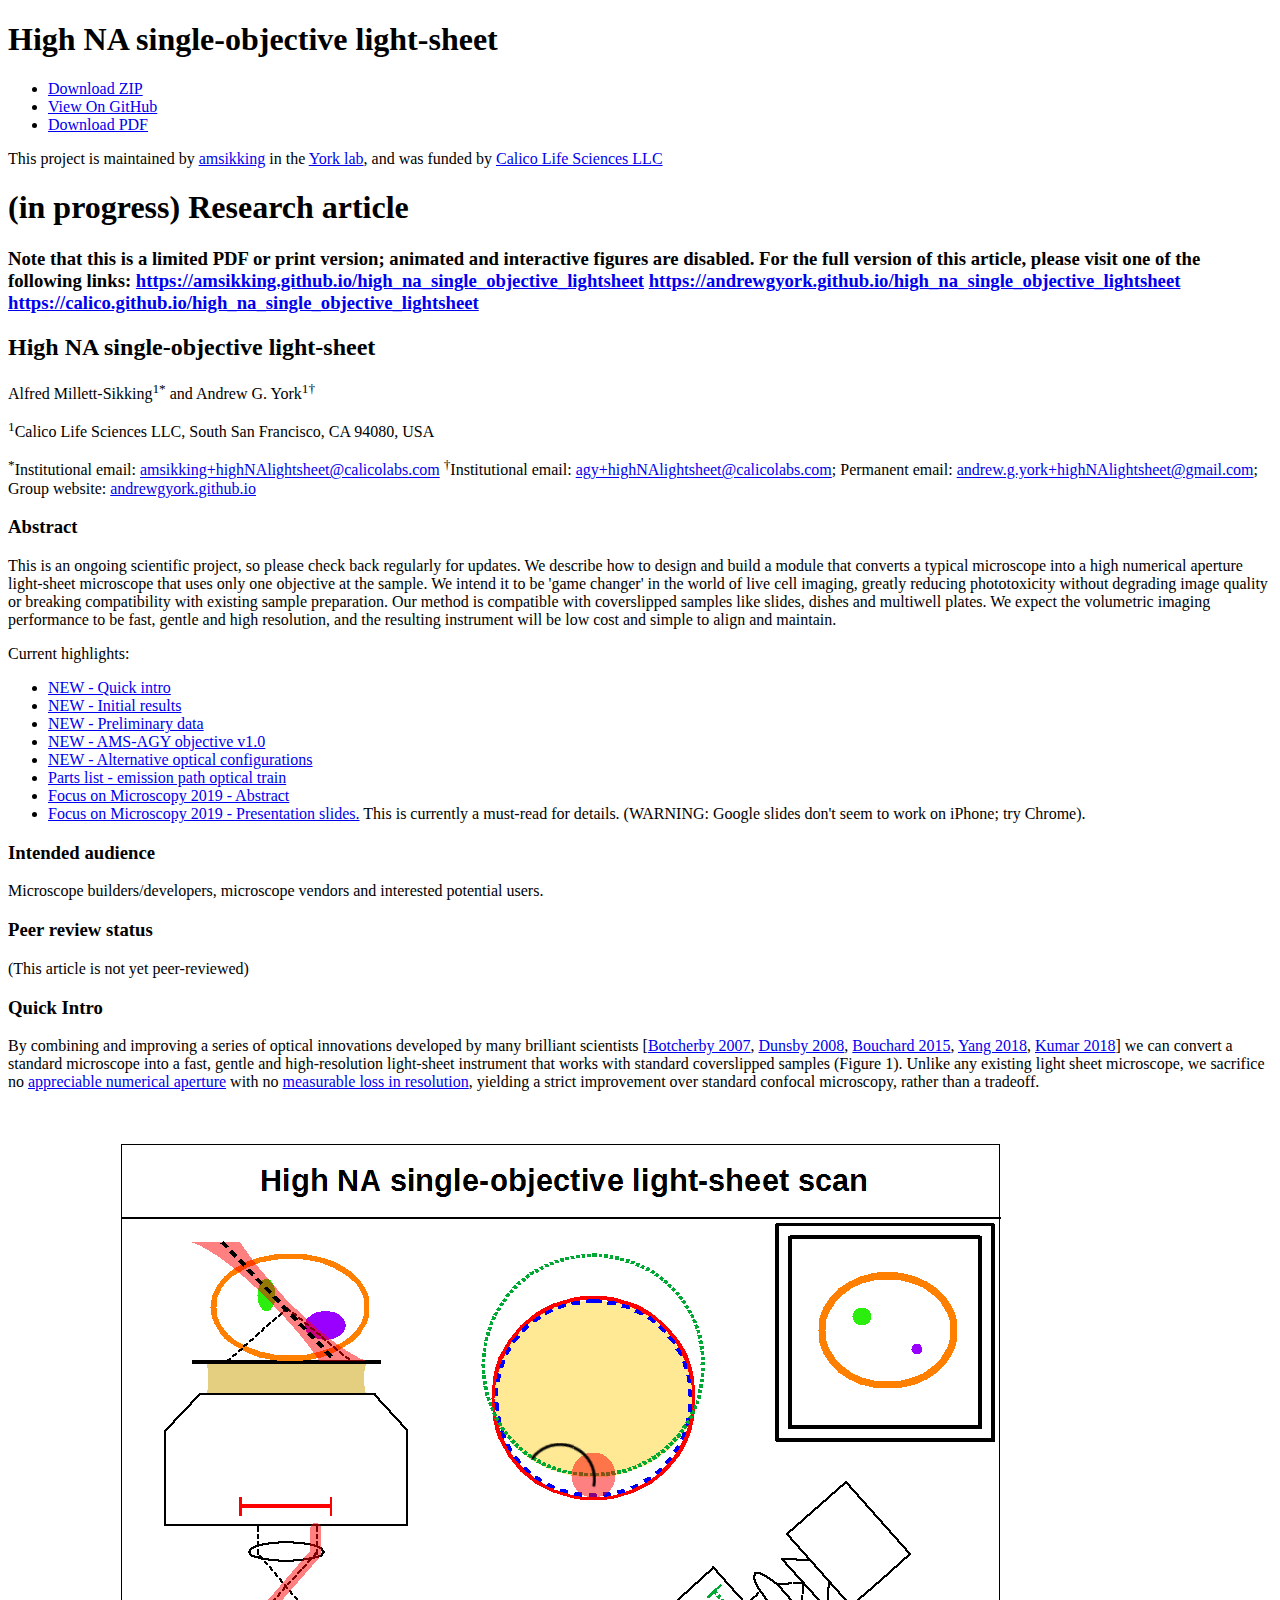
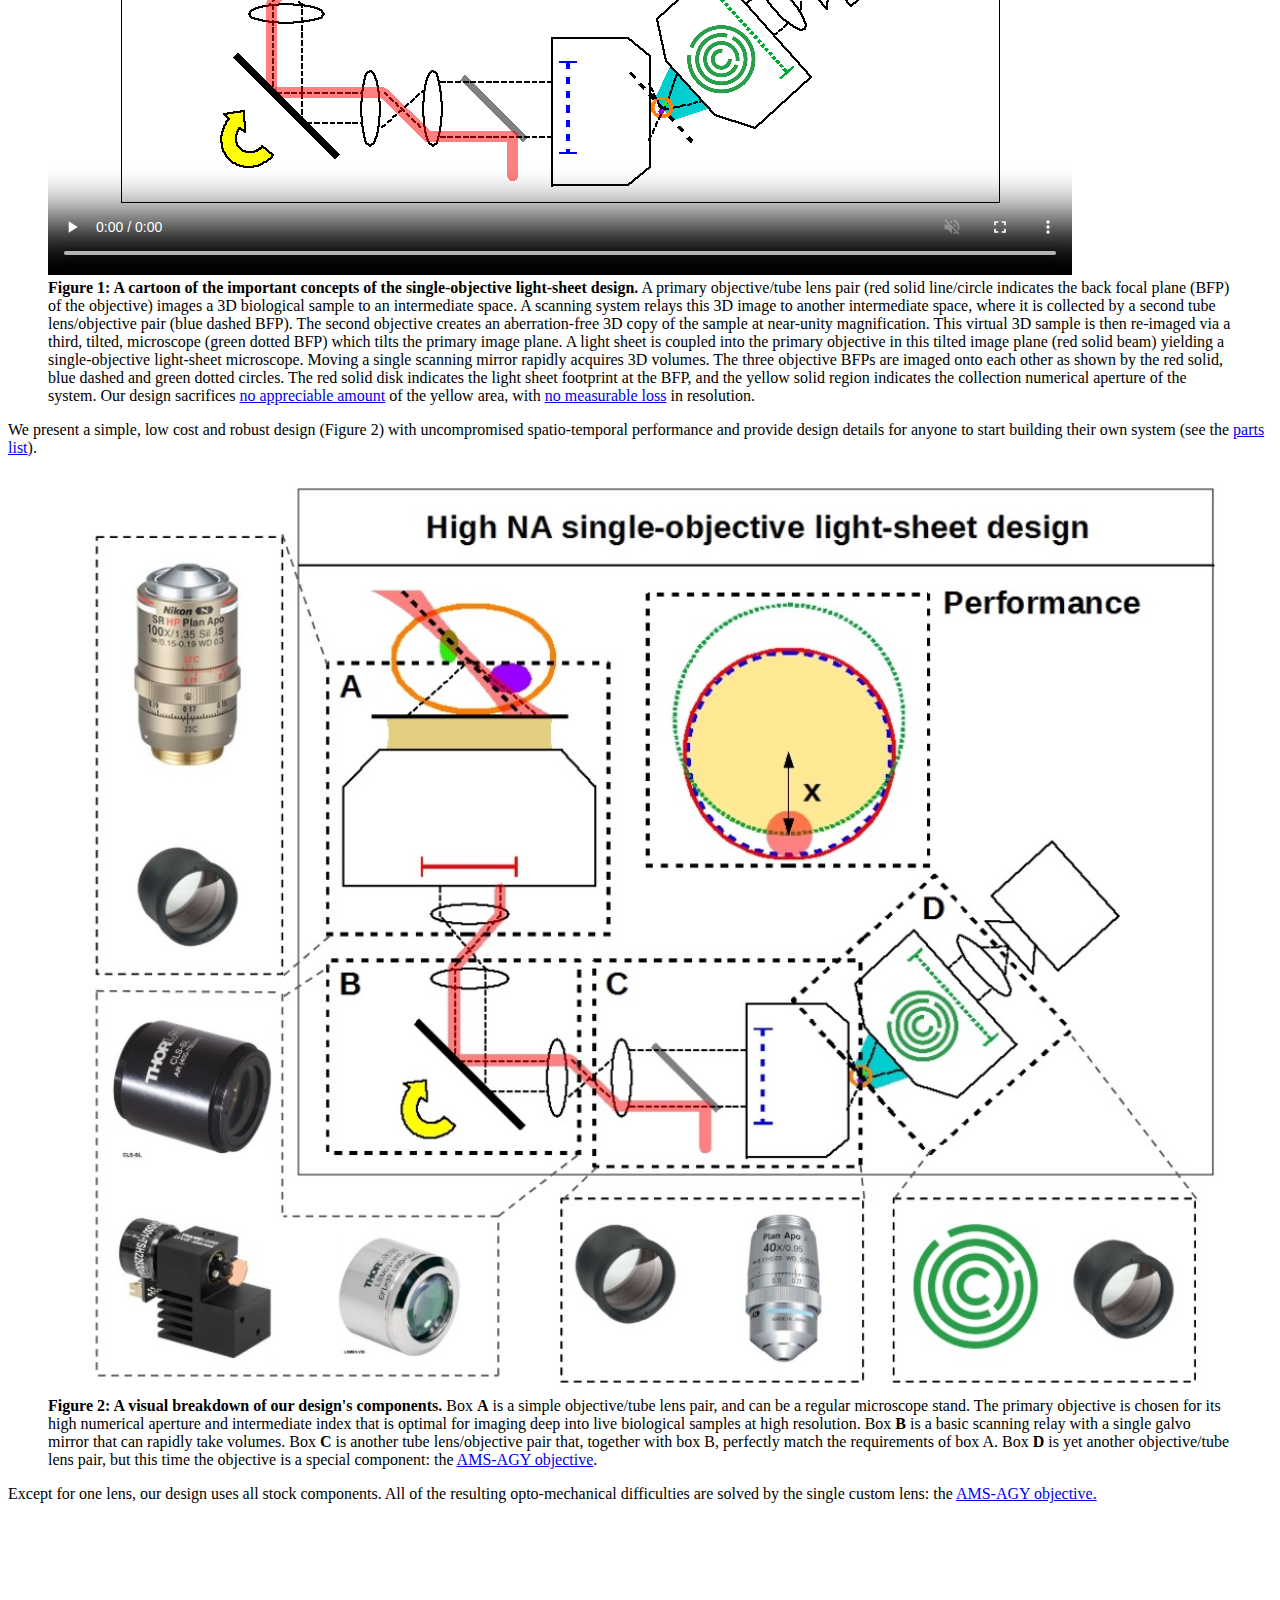
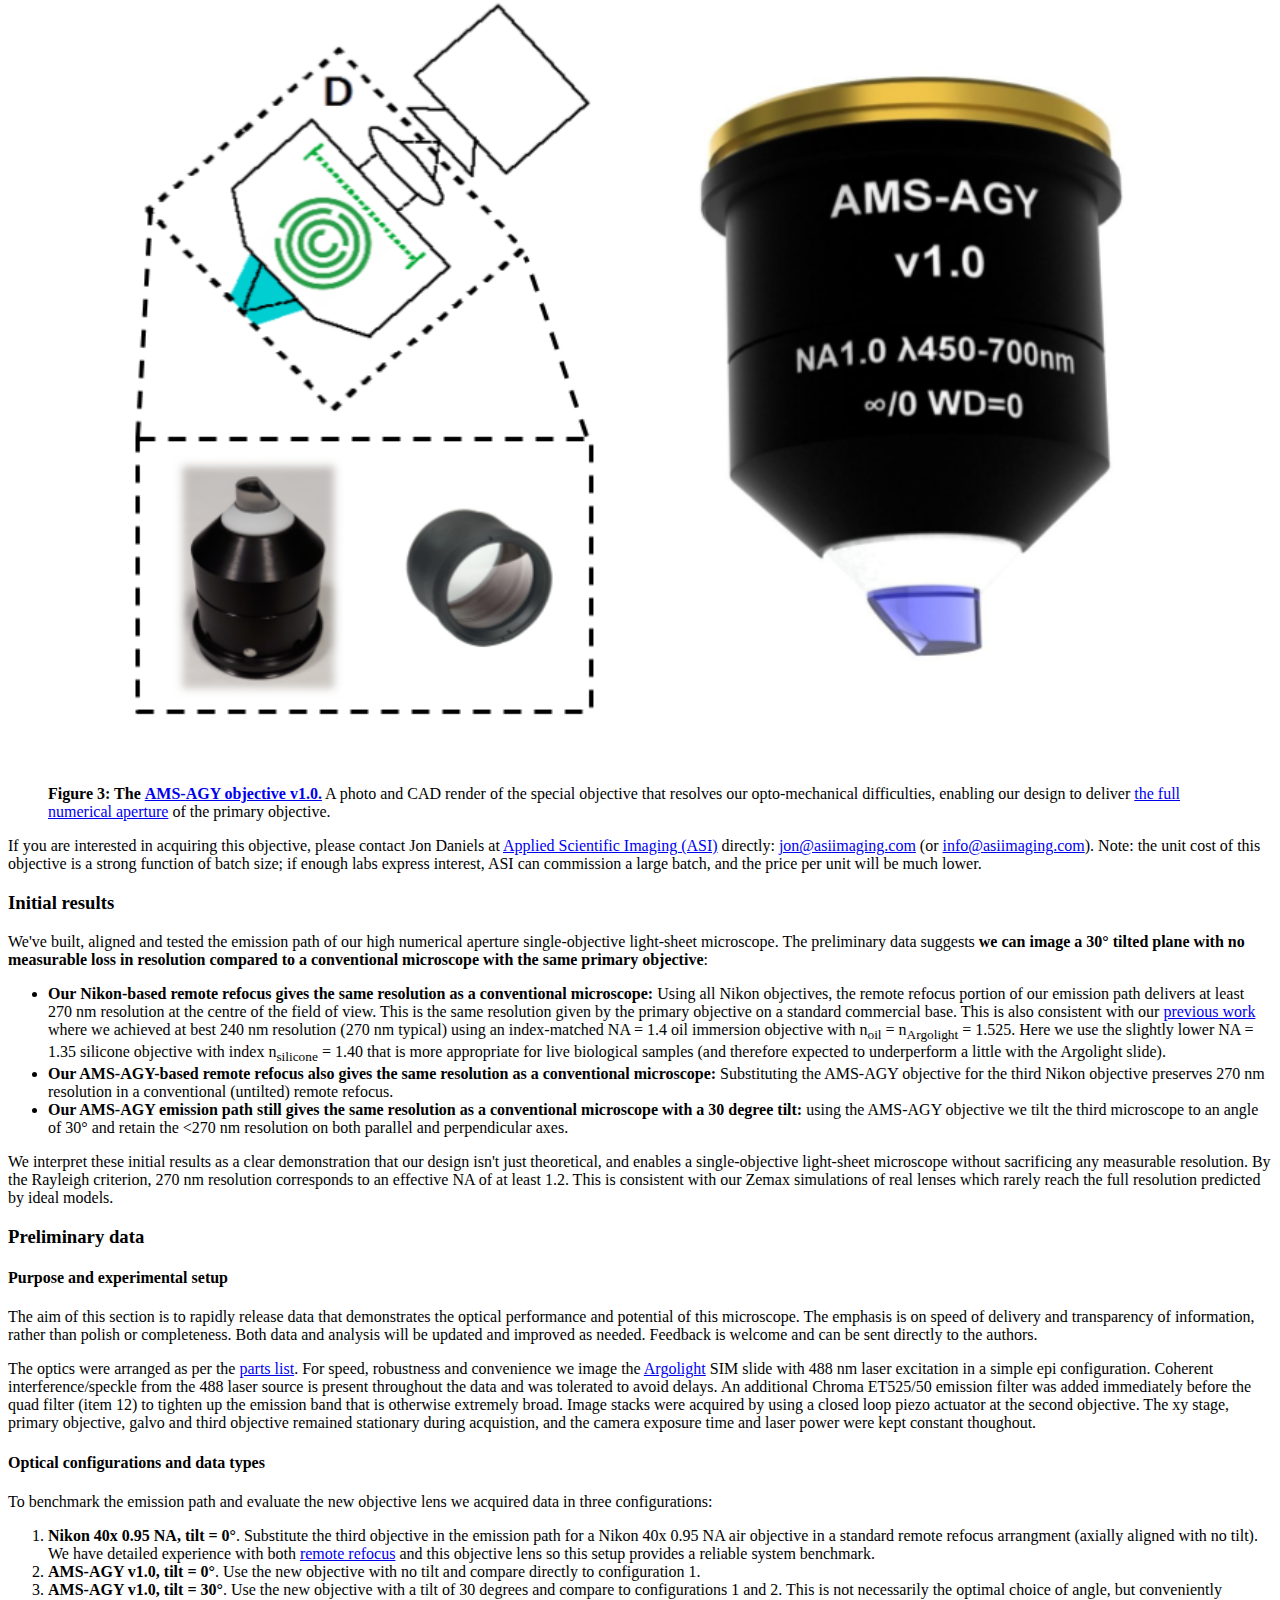
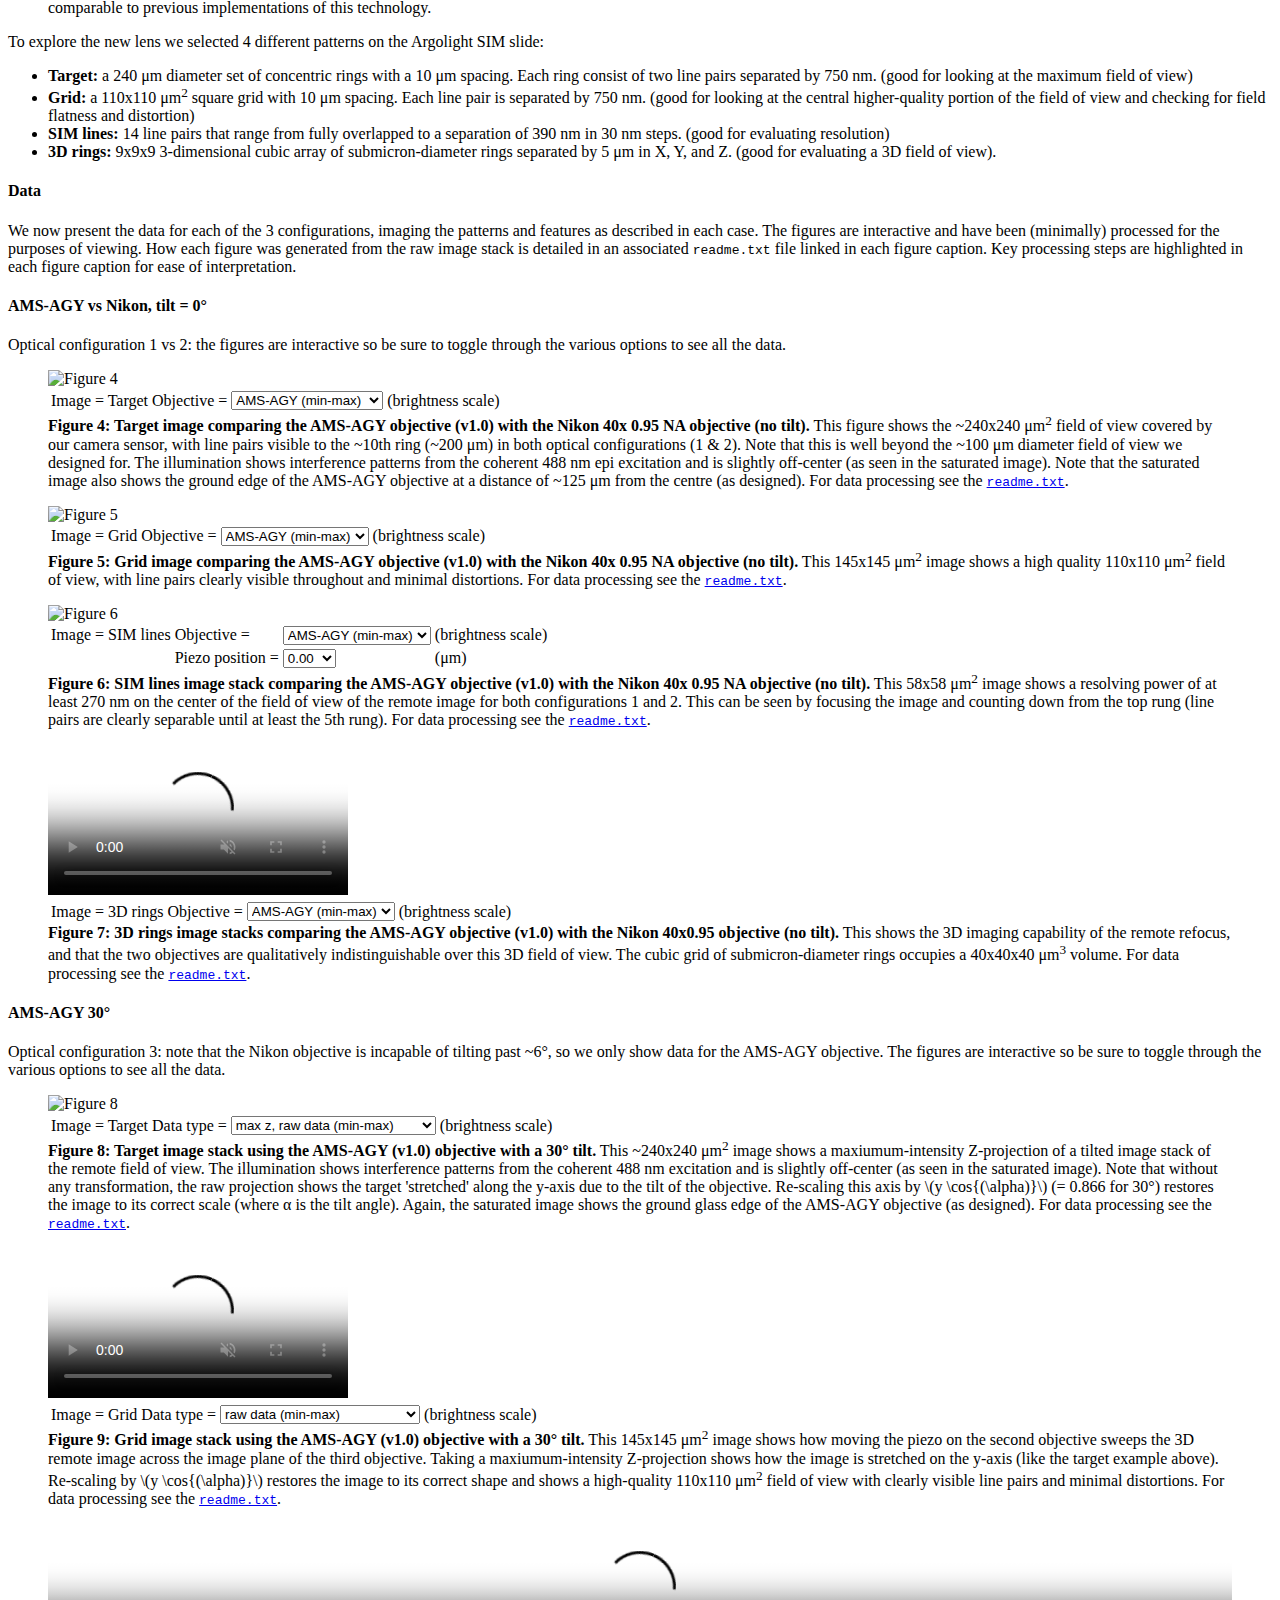
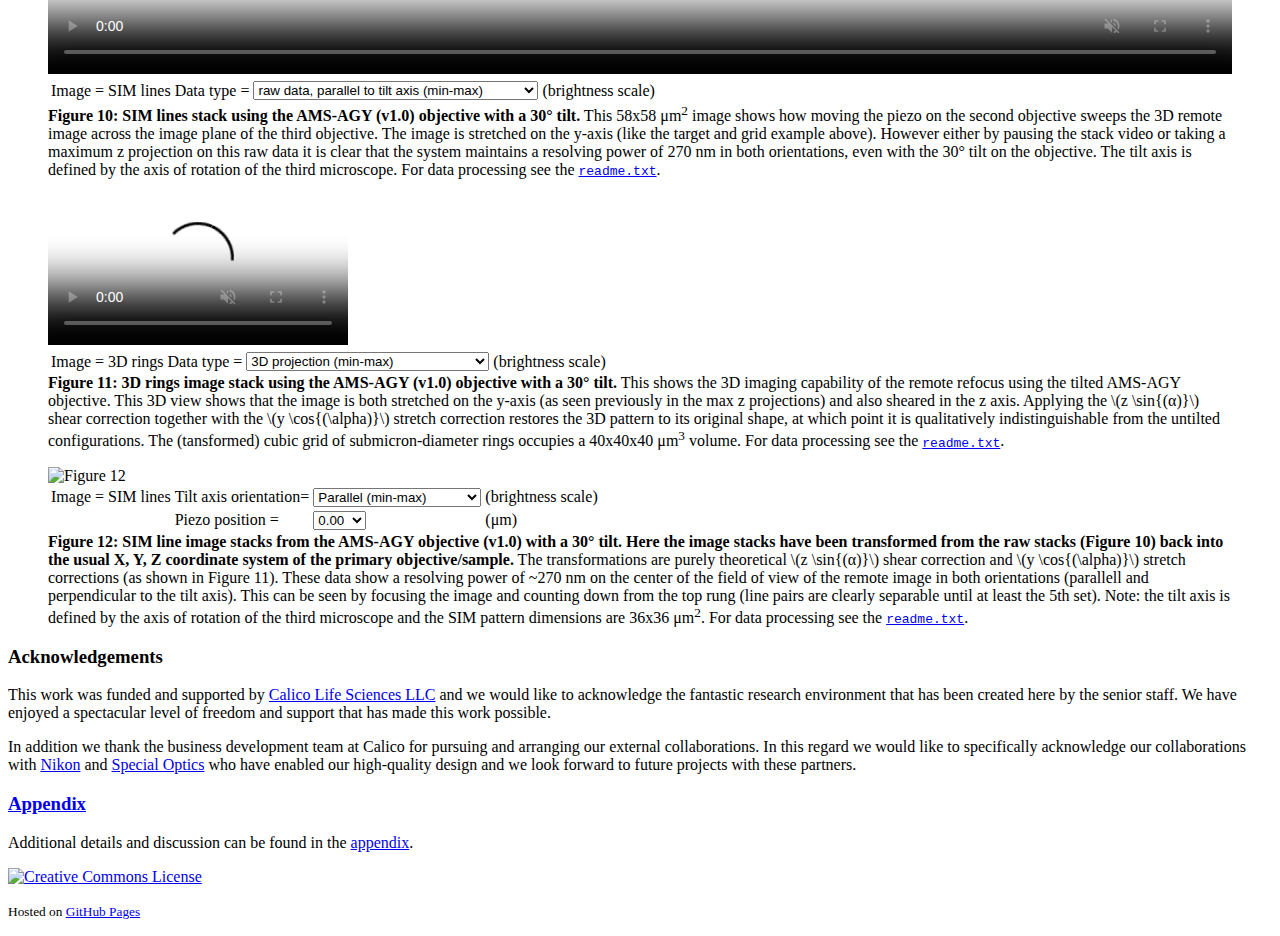
==== index.html @ 2a513821 "suggesting a comma" ====
<!doctype html>
<!-- 
##############################################################
Ignore this boilerplate if you're just trying to edit the text.
Skip to the part that says 'The real text begins here'
##############################################################

Based on this theme: https://github.com/broccolini/dinky , which mentioned that attribution is appreciated. Thanks, broccolini!
-->
<html lang="en">
  <head>
    <base target="_blank">
    <meta charset="utf-8">
    <meta http-equiv="X-UA-Compatible" content="IE=edge">
    <meta name="citation_title" content="High NA single-objective lightsheet">
    <meta name="citation_author" content="Alfred Millett-Sikking">
    <meta name="citation_author" content="Andrew G. York">
    <meta name="citation_publication_date" content="2019/04/17">
    <meta name="citation_journal_title" content="Github.io">
    <meta name="citation_pdf_url" content="https://amsikking.github.io/high_na_single_objective_lightsheet/high_NA_lightsheet%20by%20AMSikking.pdf">
    <title>high_NA_lightsheet_by_AMSikking</title>

    <link rel="stylesheet" href="stylesheets/styles.css">
    <link rel="stylesheet" href="stylesheets/prism.css">
    <!--[if lt IE 9]>
    <script src="javascript/html5shiv/html5shiv.js"></script>
    <![endif]-->
    <!--[if lt IE 8]>
      <p class="browserupgrade">You are using an <strong>outdated</strong> browser. Please <a href="http://browsehappy.com/">upgrade your browser</a> to improve your experience.</p>
    <![endif]-->
    <script src="javascript/scale-fix/scale.fix.js"></script>
    <script src="javascript/python-highlighting/prism.js"></script>
    <script async src="javascript/Minimal-MathJax/MathJax.js?config=TeX-AMS_CHTML"></script>
    <script src="javascript/update_figures.js"></script>
    <script src="javascript/reference_list/reference_list.js"></script>
    <script src="javascript/google-analytics/analytics.js"></script>
    <meta name="viewport" content="width=device-width, initial-scale=1, user-scalable=no">
  </head>
  <body>
    <div class="wrapper">
      <header>
        <h1 class="header">High NA single-objective light-sheet</h1>
        <ul>
          <li class="download"><a class="buttons" href="./appendix.html#under_construction">Download ZIP</a></li>
          <li><a class="buttons github" href="./appendix.html#under_construction">View On GitHub</a></li>
          <li><a class="buttons pdf" href="./appendix.html#under_construction">Download PDF</a></li>
        </ul>
        <p class="header" style="text-align:left;">This project is maintained by <a class="header name" href="https://github.com/amsikking">amsikking</a> in the <a class="header name" href="https://andrewgyork.github.io/">York lab</a>, and was funded by <a class="header name" href="https://www.calicolabs.com/">Calico Life Sciences LLC</a></p>
      </header>
<!-- 
##############################################################
The real text begins here.
##############################################################
 -->
<section>
<h1>(in progress) Research article</h1>
<h3 class="onlyprint">
Note that this is a limited PDF or print version; animated and interactive figures are disabled. For the full version of this article, please visit one of the following links: <a href="https://amsikking.github.io/high_na_single_objective_lightsheet">https://amsikking.github.io/high_na_single_objective_lightsheet</a> <a href="https://andrewgyork.github.io/high_na_single_objective_lightsheet">https://andrewgyork.github.io/high_na_single_objective_lightsheet</a> <a href="https://calico.github.io/high_na_single_objective_lightsheet">https://calico.github.io/high_na_single_objective_lightsheet</a></h3>
<noscript>
<h3>Your browser doesn't seem to support Javascript. This document uses Javascript for interactive figures, math typesetting, and to automatically generate the reference list. Either activate Javascript, or use the "Download PDF" link above if you want properly typeset math and a reference list.</h3></noscript>
<h2>High NA single-objective light-sheet</h2>
<p class="author_list">Alfred Millett-Sikking<sup>1*</sup> and Andrew G. York<sup>1&dagger;</sup></p>
<p class="author_affiliations"><sup>1</sup>Calico Life Sciences LLC, South San Francisco, CA 94080, USA</p>
<p class="contact_email">
<sup>*</sup>Institutional email:
<a href="mailto:amsikking+highNAlightsheet@calicolabs.com" target="_self">amsikking+highNAlightsheet@calicolabs.com</a>
<sup>&dagger;</sup>Institutional email:
<a href="mailto:agy+highNAlightsheet@calicolabs.com" target="_self">agy+highNAlightsheet@calicolabs.com</a>; Permanent email: <a href="mailto:andrew.g.york+highNAlightsheet@gmail.com" target="_self">andrew.g.york+highNAlightsheet@gmail.com</a>; Group website: <a href="https://andrewgyork.github.io">andrewgyork.github.io</a>
</p>

<h3>Abstract</h3>
<p class="abstract"> This is an ongoing scientific project, so please check back regularly for updates. We describe how to design and build a module that converts a typical microscope into a high numerical aperture light-sheet microscope that uses only one objective at the sample. We intend it to be 'game changer' in the world of live cell imaging, greatly reducing phototoxicity without degrading image quality or breaking compatibility with existing sample preparation. Our method is compatible with coverslipped samples like slides, dishes and multiwell plates. We expect the volumetric imaging performance to be fast, gentle and high resolution, and the resulting instrument will be low cost and simple to align and maintain.</p>

<p class="abstract">Current highlights:</p>

<ul>
<li><a href="#quick_intro" target="_self">NEW - Quick intro</a></li>
<li><a href="#initial_results" target="_self">NEW - Initial results</a></li>
<li><a href="#preliminary_data" target="_self">NEW - Preliminary data</a></li>
<li><a href="./appendix.html#AMS-AGY_v1.0">NEW - AMS-AGY objective v1.0</a></li>
<li><a href="./appendix.html#Alt_configs">NEW - Alternative optical configurations</a></li>
<li><a href="./appendix.html#Parts_em_optical">Parts list - emission path optical train</a></li>
<li><a href="./appendix.html#FOM2019_abstract">Focus on Microscopy 2019 - Abstract</a></li>
<li><a href="https://docs.google.com/presentation/d/e/2PACX-1vRIwXpX4IkhVHNha-SlVtEIfNCyUP2Lgmd0w3sIYsaPcLyWO93ec1NDzQRGg6Ws8N22PvYaNCGyIjB9/pub?start=false&loop=false&delayms=60000">Focus on Microscopy 2019 - Presentation slides.</a> This is currently a must-read for details. (WARNING: Google slides don't seem to work on iPhone; try Chrome).</li>
</ul>

<h3>Intended audience</h3>
<p class="abstract">Microscope builders/developers, microscope vendors and interested potential users.</p>

<h3>Peer review status</h3>
<p class="abstract">(This article is not yet peer-reviewed)</p>

<h3 id="quick_intro">Quick Intro</h3>
<p>By combining and improving a series of optical innovations developed by many brilliant scientists

[<a class="citation" href="https://doi.org/10.1016/j.optcom.2007.10.007" title="An optical technique for remote focusing in microscopy; E.J. Botcherby, R. Juškaitis, M.J. Booth and T. Wilson; Optics Communications, vol 281(4), p880-887, (2007)">Botcherby 2007</a>,
<a class="citation" href="https://doi.org/10.1364/OE.16.020306" title="Optically sectioned imaging by oblique plane microscopy; C. Dunsby; Optics Express, vol 16(25), p20306-20316, (2008)">Dunsby 2008</a>,
<a class="citation" href="https://doi.org/10.1038/nphoton.2014.323" title="Swept confocally-aligned planar excitation (SCAPE) microscopy for high-speed volumetric imaging of behaving organisms; M.B. Bouchard, V. Voleti, C.S. Mendes, C. Lacefield, W. B. Grueber, R.S. Mann, R.M. Bruno and E.M.C. Hillman; Nature Photonics, vol 9, p113-119, (2015)">Bouchard 2015</a>,
<a class="citation" href="https://doi.org/10.1101/273359" title="High Numerical Aperture Epi-illumination Selective Plane Illumination Microscopy; B. Yang, Y. Wang, S. Feng, V. Pessino, N. Stuurman and B. Huang; bioRxiv, (2018)">Yang 2018</a>,
<a class="citation" href="https://arxiv.org/abs/1804.09844" title="Integrated one- and two-photon scanned oblique plane illumination (SOPi) microscopy for rapid volumetric imaging; Manish Kumar, Sandeep Kishore, Jordan Nasenbeny, David McLean and Yevgenia Kozorovitskiy; arXiv, (2018)">Kumar 2018</a>]

we can convert a standard microscope into a fast, gentle and high-resolution light-sheet instrument that works with standard coverslipped samples (Figure 1). Unlike any existing light sheet microscope, we sacrifice no <a href="./appendix.html#theoretical_performance">appreciable numerical aperture</a> with no <a href="#preliminary_data" target="_self">measurable loss in resolution</a>, yielding a strict improvement over standard confocal microscopy, rather than a tradeoff.</p>

<figure id="Figure_1">
<video controls autoplay loop muted style="max-height:85%; max-width:100%;" id="Figure_1_vid"
 poster="images/Quick_intro/High_NA_single-objective_light-sheet_scan_poster.png">
 <source src="images/Quick_intro/High_NA_single-objective_light-sheet_scan.mp4" type="video/mp4">
 Your browser doesn't support HTML5 MP4 video.`
</video>
<figcaption><strong>Figure 1: A cartoon of the important concepts of the single-objective light-sheet design.</strong> A primary objective/tube lens pair (red solid line/circle indicates the back focal plane (BFP) of the objective) images a 3D biological sample to an intermediate space. A scanning system relays this 3D image to another intermediate space, where it is collected by a second tube lens/objective pair (blue dashed BFP). The second objective creates an aberration-free 3D copy of the sample at near-unity magnification. This virtual 3D sample is then re-imaged via a third, tilted, microscope (green dotted BFP) which tilts the primary image plane. A light sheet is coupled into the primary objective in this tilted image plane (red solid beam) yielding a single-objective light-sheet microscope. Moving a single scanning mirror rapidly acquires 3D volumes. The three objective BFPs are imaged onto each other as shown by the red solid, blue dashed and green dotted circles. The red solid disk indicates the light sheet footprint at the BFP, and the yellow solid region indicates the collection numerical aperture of the system. Our design sacrifices <a href="./appendix.html#theoretical_performance">no appreciable amount</a> of the yellow area, with <a href="#preliminary_data" target="_self">no measurable loss</a> in resolution. </figcaption>
</figure>
<p></p>

<p>We present a simple, low cost and robust design (Figure 2) with uncompromised spatio-temporal performance and provide design details for anyone to start building their own system (see the <a href="./appendix.html#Parts_em_optical">parts list</a>). </p>

<figure id="Figure_2">
<img src="images/Quick_intro/FOM2019_27_cropped.jpg" alt="Figure 2" id="Figure_2_jpg_1" style="width:100%;">
<figcaption><strong>Figure 2: A visual breakdown of our design's components.</strong> Box <strong>A</strong> is a simple objective/tube lens pair, and can be a regular microscope stand. The primary objective is chosen for its high numerical aperture and intermediate index that is optimal for imaging deep into live biological samples at high resolution. Box <strong>B</strong> is a basic scanning relay with a single galvo mirror that can rapidly take volumes. Box <strong>C</strong> is another tube lens/objective pair that, together with box B, perfectly match the requirements of box A. Box <strong>D</strong> is yet another objective/tube lens pair, but this time the objective is a special component: the <a href="./appendix.html#AMS-AGY_v1.0">AMS-AGY objective</a>.</figcaption>
</figure>
<p></p>

<p>Except for one lens, our design uses all stock components. All of the resulting opto-mechanical difficulties are solved by the single custom lens: the <a href="./appendix.html#AMS-AGY_v1.0">AMS-AGY objective.</a></p>

<figure id="Figure_3">
<img src="images/Quick_intro/AMS-AGY_objective_v1.0.png" alt="Figure 3" id="Figure_3_jpg_1" style="width:100%;">
<figcaption><strong>Figure 3: The <a href="./appendix.html#AMS-AGY_v1.0"><strong>AMS-AGY objective v1.0.</strong></a></strong> A photo and CAD render of the special objective that resolves our opto-mechanical difficulties, enabling our design to deliver <a href="./appendix.html#theoretical_performance">the full numerical aperture</a> of the primary objective.</figcaption>
</figure>
<p></p>

<p>If you are interested in acquiring this objective, please contact Jon Daniels at <a href="http://www.asiimaging.com/">Applied Scientific Imaging (ASI)</a> directly: <a href="mailto:jon@asiimaging.com" target="_self">jon@asiimaging.com</a> (or <a href="mailto:info@asiimaging.com" target="_self">info@asiimaging.com</a>). Note: the unit cost of this objective is a strong function of batch size; if enough labs express interest, ASI can commission a large batch, and the price per unit will be much lower.</p>

<h3 id="initial_results">Initial results</h3>

<p>We've built, aligned and tested the emission path of our high numerical aperture single-objective light-sheet microscope. The preliminary data suggests <strong>we can image a 30&deg; tilted plane with no measurable loss in resolution compared to a conventional microscope with the same primary objective</strong>:</p>

<ul>
<li><strong>Our Nikon-based remote refocus gives the same resolution as a conventional microscope:</strong> Using all Nikon objectives, the remote refocus portion of our emission path delivers at least 270 nm resolution at the centre of the field of view. This is the same resolution given by the primary objective on a standard commercial base. This is also consistent with our <a href="https://andrewgyork.github.io/remote_refocus/">previous work</a> where we achieved at best 240 nm resolution (270 nm typical) using an index-matched NA = 1.4 oil immersion objective with n<sub>oil</sub> = n<sub>Argolight</sub> = 1.525. Here we use the slightly lower NA = 1.35 silicone objective with index n<sub>silicone</sub> = 1.40 that is more appropriate for live biological samples (and therefore expected to underperform a little with the Argolight slide).</li>
<li><strong>Our AMS-AGY-based remote refocus also gives the same resolution as a conventional microscope:</strong> Substituting the AMS-AGY objective for the third Nikon objective preserves 270 nm resolution in a conventional (untilted) remote refocus.</li>
<li><strong>Our AMS-AGY emission path still gives the same resolution as a conventional microscope with a 30 degree tilt:</strong> using the AMS-AGY objective we tilt the third microscope to an angle of 30&deg; and retain the &lt;270 nm resolution on both parallel and perpendicular axes.</li>
</ul>

<p>We interpret these initial results as a clear demonstration that our design isn't just theoretical, and enables a single-objective light-sheet microscope without sacrificing any measurable resolution. By the Rayleigh criterion, 270 nm resolution corresponds to an effective NA of at least 1.2. This is consistent with our Zemax simulations of real lenses which rarely reach the full resolution predicted by ideal models.</p>

<h3 id="preliminary_data">Preliminary data</h3>

<h4>Purpose and experimental setup</h4>

<p>The aim of this section is to rapidly release data that demonstrates the optical performance and potential of this microscope. The emphasis is on speed of delivery and transparency of information, rather than polish or completeness. Both data and analysis will be updated and improved as needed. Feedback is welcome and can be sent directly to the authors.</p>

<p>The optics were arranged as per the <a href="./appendix.html#Parts_em_optical">parts list</a>. For speed, robustness and convenience we image the <a href="http://argolight.com/">Argolight</a> SIM slide with 488 nm laser excitation in a simple epi configuration. Coherent interference/speckle from the 488 laser source is present throughout the data and was tolerated to avoid delays. An additional Chroma ET525/50 emission filter was added immediately before the quad filter (item 12) to tighten up the emission band that is otherwise extremely broad. Image stacks were acquired by using a closed loop piezo actuator at the second objective. The xy stage, primary objective, galvo and third objective remained stationary during acquistion, and the camera exposure time and laser power were kept constant thoughout.</p>

<h4>Optical configurations and data types</h4>

<p>To benchmark the emission path and evaluate the new objective lens we acquired data in three configurations:</p>

<ol>
<li><strong>Nikon 40x 0.95 NA, tilt = 0&deg;</strong>. Substitute the third objective in the emission path for a Nikon 40x 0.95 NA air objective in a standard remote refocus arrangment (axially aligned with no tilt). We have detailed experience with both <a href="https://andrewgyork.github.io/remote_refocus/">remote refocus</a> and this objective lens so this setup provides a reliable system benchmark.</li>
<li><strong>AMS-AGY v1.0, tilt = 0&deg;</strong>. Use the new objective with no tilt and compare directly to configuration 1.</li>
<li><strong>AMS-AGY v1.0, tilt = 30&deg;</strong>. Use the new objective with a tilt of 30 degrees and compare to configurations 1 and 2. This is not necessarily the optimal choice of angle, but conveniently comparable to previous implementations of this technology.</li>
</ol>

<p>To explore the new lens we selected 4 different patterns on the Argolight SIM slide:</p>

<ul>
<li><strong>Target:</strong> a 240 &mu;m diameter set of concentric rings with a 10 &mu;m spacing. Each ring consist of two line pairs separated by 750 nm. (good for looking at the maximum field of view)</li>
<li><strong>Grid:</strong> a 110x110 &mu;m<sup>2</sup> square grid with 10 &mu;m spacing. Each line pair is separated by 750 nm. (good for looking at the central higher-quality portion of the field of view and checking for field flatness and distortion)</li>
<li><strong>SIM lines:</strong> 14 line pairs that range from fully overlapped to a separation of 390 nm in 30 nm steps. (good for evaluating resolution)</li>
<li><strong>3D rings:</strong> 9x9x9 3-dimensional cubic array of submicron-diameter rings separated by  5 &mu;m in X, Y, and Z. (good for evaluating a 3D field of view).</li>
</ul>

<h4>Data</h4>

<p>We now present the data for each of the 3 configurations, imaging the patterns and features as described in each case. The figures are interactive and have been (minimally) processed for the purposes of viewing. How each figure was generated from the raw image stack is detailed in an associated <code>readme.txt</code> file linked in each figure caption. Key processing steps are highlighted in each figure caption for ease of interpretation.</p>

<h4>AMS-AGY vs Nikon, tilt = 0&deg;</h4>

<p>Optical configuration 1 vs 2: the figures are interactive so be sure to toggle through the various options to see all the data.</p>

<figure id="Figure_4">
<img src="images/Prelim_data/AMS-AGY/Target/AMS-AGY_1.0_argolight_target_488_epi_with_coherence.png" alt="Figure 4" id="Figure_4_png" style="width:100%;">
<table class="figure_controls">
  <tr><td>Image = Target</td>
  <td>Objective =</td>
  <td><select id="figure_4_choice" onchange="update_figure_4()">
    <option value="AMS-AGY" selected="selected">AMS-AGY (min-max)</option>
	<option value="Nikon">Nikon (min-max)</option>
	<option value="AMS-AGY_saturated">AMS-AGY (saturated)</option>
    <option value="Nikon_saturated">Nikon (saturated)</option></select></td>
	<td>(brightness scale)</td></tr>
</table>
<figcaption><strong>Figure 4: Target image comparing the AMS-AGY objective (v1.0) with the Nikon 40x 0.95 NA objective (no tilt).</strong> This figure shows the ~240x240 &mu;m<sup>2</sup> field of view covered by our camera sensor, with line pairs visible to the ~10th ring (~200 &mu;m) in both optical configurations (1 & 2). Note that this is well beyond the ~100 &mu;m diameter field of view we designed for. The illumination shows interference patterns from the coherent 488 nm epi excitation and is slightly off-center (as seen in the saturated image). Note that the saturated image also shows the ground edge of the AMS-AGY objective at a distance of ~125 &mu;m from the centre (as designed). For data processing see the <a href="images/Prelim_data/Readme_files/figure_4.txt"><code>readme.txt</code></a>.</figcaption>
</figure>
<p></p>

<figure id="Figure_5">
<img src="images/Prelim_data/AMS-AGY/Grid/AMS-AGY_1.0_argolight_grid_488_epi_with_coherence.png" alt="Figure 5" id="Figure_5_png" style="width:100%;">
<table class="figure_controls">
  <tr><td>Image = Grid</td>
  <td>Objective =</td>
  <td><select id="figure_5_choice" onchange="update_figure_5()">
    <option value="AMS-AGY" selected="selected">AMS-AGY (min-max)</option>
	<option value="Nikon">Nikon (min-max)</option></select></td>
	<td>(brightness scale)</td></tr>  
</table>
<figcaption><strong>Figure 5: Grid image comparing the AMS-AGY objective (v1.0) with the Nikon 40x 0.95 NA objective (no tilt).</strong> This 145x145 &mu;m<sup>2</sup> image shows a high quality 110x110 &mu;m<sup>2</sup> field of view, with line pairs clearly visible throughout and minimal distortions. For data processing see the <a href="images/Prelim_data/Readme_files/figure_5.txt"><code>readme.txt</code></a>.</figcaption>
</figure>
<p></p>

<figure id="Figure_6">
<img src="images/Prelim_data/AMS-AGY/SIM/img0010.png" alt="Figure 6" id="Figure_6_png" style="width:100%;">
<table class="figure_controls">
  <tr><td>Image = SIM lines</td>
  <td>Objective =</td>
  <td><select id="figure_6_choice_objective" onchange="update_figure_6()">
	<option value="AMS-AGY" selected="selected"> AMS-AGY (min-max) </option>  
	<option value="Nikon"> Nikon (min-max) </option>
        </select>
	<td>(brightness scale)</td>
  </tr>
  <tr><td></td>
  <td>Piezo position =</td>
  <td><select id="figure_6_choice_piezo" onchange="update_figure_6()">
	<option value="img0000"> 2.50 </option>  
	<option value="img0001"> 2.25 </option>  
	<option value="img0002"> 2.00 </option>  
	<option value="img0003"> 1.75 </option>  
	<option value="img0004"> 1.50 </option>  
	<option value="img0005"> 1.25 </option>  
	<option value="img0006"> 1.00 </option>  
	<option value="img0007"> 0.75 </option>  
	<option value="img0008"> 0.50 </option>  
	<option value="img0009"> 0.25 </option>  
        <option value="img0010" selected="selected"> 0.00 </option>
        <option value="img0011"> -0.25</option>
	<option value="img0012"> -0.50 </option>
	<option value="img0013"> -0.75 </option>
	<option value="img0014"> -1.00 </option>
	<option value="img0015"> -1.25 </option>
	<option value="img0016"> -1.50 </option>
	<option value="img0017"> -1.75 </option>
	<option value="img0018"> -2.00 </option>
	<option value="img0019"> -2.25 </option>
	<option value="img0020"> -2.50 </option></select></td>
	<td>(&mu;m)</td></tr>
</table>
<figcaption><strong>Figure 6: SIM lines image stack comparing the AMS-AGY objective (v1.0) with the Nikon 40x 0.95 NA objective (no tilt).</strong> This 58x58 &mu;m<sup>2</sup> image shows a resolving power of at least 270 nm on the center of the field of view of the remote image for both configurations 1 and 2. This can be seen by focusing the image and counting down from the top rung (line pairs are clearly separable until at least the 5th rung). For data processing see the <a href="images/Prelim_data/Readme_files/figure_6.txt"><code>readme.txt</code></a>.</figcaption>
</figure>
<p></p>

<figure id="Figure_7">
<video controls autoplay loop muted style="max-height:85%; max-width:100%;" id="Figure_7_vid"
 poster="images/Prelim_data/AMS-AGY/Rings/AMS-AGY_1.0_argolight_3D_rings_488_epi_with_coherence_3D_project_poster.png">
 <source src="images/Prelim_data/AMS-AGY/Rings/AMS-AGY_1.0_argolight_3D_rings_488_epi_with_coherence_3D_project.mp4" type="video/mp4">
 Your browser doesn't support HTML5 MP4 video.`
</video>
<table class="figure_controls">
  <tr><td>Image = 3D rings</td>
  <td>Objective =</td>
  <td><select id="figure_7_choice" onchange="update_figure_7()">
    <option value="AMS-AGY" selected="selected">AMS-AGY (min-max)</option>
    <option value="Nikon">Nikon (min-max)</option></select></td>
  <td>(brightness scale)</td></tr>  
</table>
<figcaption><strong>Figure 7: 3D rings image stacks comparing the AMS-AGY objective (v1.0) with the Nikon 40x0.95 objective (no tilt).</strong> This shows the 3D imaging capability of the remote refocus, and that the two objectives are qualitatively indistinguishable over this 3D field of view. The cubic grid of submicron-diameter rings occupies a 40x40x40 &mu;m<sup>3</sup> volume. For data processing see the <a href="images/Prelim_data/Readme_files/figure_7.txt"><code>readme.txt</code></a>.</figcaption>
</figure>
<p></p>

<h4>AMS-AGY 30&deg;</h4>

<p>Optical configuration 3: note that the Nikon objective is incapable of tilting past ~6&deg;, so we only show data for the AMS-AGY objective. The figures are interactive so be sure to toggle through the various options to see all the data.</p>

<figure id="Figure_8">
<img src="images/Prelim_data/AMS-AGY_30/Target/MAX_AMS-AGY_1.0_30_argolight_target_488_epi_with_coherence.png" alt="Figure 8" id="Figure_8_png" style="width:100%;">
<table class="figure_controls">
  <tr><td>Image = Target</td>
  <td>Data type =</td>
  <td><select id="figure_8_choice" onchange="update_figure_8()">
    <option value="max_z" selected="selected">max z, raw data (min-max)</option>
    <option value="max_z_trans">max z, transformed (min-max)</option>
	<option value="max_z_trans_sat">max z, transformed (saturated)</option></select></td>
	<td>(brightness scale)</td></tr>
</table>
<figcaption><strong>Figure 8: Target image stack using the AMS-AGY (v1.0) objective with a 30&deg; tilt.</strong> This ~240x240 &mu;m<sup>2</sup> image shows a maxiumum-intensity Z-projection of a tilted image stack of the remote field of view. The illumination shows interference patterns from the coherent 488 nm excitation and is slightly off-center (as seen in the saturated image). Note that without any transformation, the raw projection shows the target 'stretched' along the y-axis due to the tilt of the objective. Re-scaling this axis by \(y \cos{(\alpha)}\) (= 0.866 for 30&deg;) restores the image to its correct scale (where &alpha; is the tilt angle). Again, the saturated image shows the ground glass edge of the AMS-AGY objective (as designed). For data processing see the <a href="images/Prelim_data/Readme_files/figure_8.txt"><code>readme.txt</code></a>.</figcaption>
</figure>
<p></p>

<figure id="Figure_9">
<video controls autoplay loop muted style="max-height:85%; max-width:100%;" id="Figure_9_vid"
 poster="images/Prelim_data/AMS-AGY_30/Grid/AMS-AGY_1.0_30_argolight_grid_488_epi_with_coherence_stack_poster.png">
 <source src="images/Prelim_data/AMS-AGY_30/Grid/AMS-AGY_1.0_30_argolight_grid_488_epi_with_coherence_stack.mp4" type="video/mp4">
 Your browser doesn't support HTML5 MP4 video.`
</video>
<img src="./images/Prelim_data/AMS-AGY_30/Grid/MAX_AMS-AGY_1.0_30_argolight_grid_488_epi_with_coherence.png" alt="Figure 9" id="Figure_9_png" style="width:100%; display:none">
<table class="figure_controls">
  <tr><td>Image = Grid</td>
  <td>Data type =</td>
  <td><select id="figure_9_choice" onchange="update_figure_9()">
    <option value="stack" selected="selected">raw data (min-max)</option>
    <option value="max_z">max z, raw data (min-max)</option>
	<option value="max_z_trans">max z, transformed (min-max)</option></select></td>
	<td>(brightness scale)</td></tr>
</table>
<figcaption><strong>Figure 9: Grid image stack using the AMS-AGY (v1.0) objective with a 30&deg; tilt.</strong> This 145x145 &mu;m<sup>2</sup> image shows how moving the piezo on the second objective sweeps the 3D remote image across the image plane of the third objective. Taking a maxiumum-intensity Z-projection shows how the image is stretched on the y-axis (like the target example above). Re-scaling by \(y \cos{(\alpha)}\) restores the image to its correct shape and shows a high-quality 110x110 &mu;m<sup>2</sup> field of view with clearly visible line pairs and minimal distortions. For data processing see the <a href="images/Prelim_data/Readme_files/figure_9.txt"><code>readme.txt</code></a>.</figcaption>
</figure>
<p></p>

<figure id="Figure_10">
<video controls autoplay loop muted style="max-height:85%; max-width:100%; min-width:100%;" id="Figure_10_vid"
 poster="images/Prelim_data/AMS-AGY_30/SIM_tilt/AMS-AGY_1.0_30_argolight_SIM_tilt_axis_488_epi_with_coherence_stack_poster.png">
 <source src="images/Prelim_data/AMS-AGY_30/SIM_tilt/AMS-AGY_1.0_30_argolight_SIM_tilt_axis_488_epi_with_coherence_stack.mp4" type="video/mp4">
 Your browser doesn't support HTML5 MP4 video.`
</video>
<img src="./images/Prelim_data/AMS-AGY_30/SIM_tilt/MAX_AMS-AGY_1.0_30_argolight_SIM_tilt_axis_488_epi_with_coherence.png" alt="Figure 9" id="Figure_10_png" style="width:100%; display:none">
<table class="figure_controls">
  <tr><td>Image = SIM lines</td>
  <td>Data type =</td>
  <td><select id="figure_10_choice" onchange="update_figure_10()">
    <option value="stack_tilt" selected="selected">raw data, parallel to tilt axis (min-max)</option>
    <option value="max_z_tilt">max z, parallel to tilt axis (min-max)</option>
	<option value="stack">raw data, perpendicular to tilt axis (min-max)</option>
	<option value="max_z">max z, perpendicular to tilt axis (min-max)</option></select></td>
	<td>(brightness scale)</td></tr>
</table>
<figcaption><strong>Figure 10: SIM lines stack using the AMS-AGY (v1.0) objective with a 30&deg; tilt.</strong> This 58x58 &mu;m<sup>2</sup> image shows how moving the piezo on the second objective sweeps the 3D remote image across the image plane of the third objective. The image is stretched on the y-axis (like the target and grid example above). However either by pausing the stack video or taking a maximum z projection on this raw data it is clear that the system maintains a resolving power of 270 nm in both orientations, even with the 30&deg; tilt on the objective. The tilt axis is defined by the axis of rotation of the third microscope. For data processing see the <a href="images/Prelim_data/Readme_files/figure_10.txt"><code>readme.txt</code></a>.</figcaption>
</figure>
<p></p>

<figure id="Figure_11">
<video controls autoplay loop muted style="max-height:85%; max-width:100%;" id="Figure_11_vid"
 poster="images/Prelim_data/AMS-AGY_30/Rings/AMS-AGY_1.0_30_argolight_3D_rings_488_epi_with_coherence_3D_project_poster.png">
 <source src="images/Prelim_data/AMS-AGY_30/Rings/AMS-AGY_1.0_30_argolight_3D_rings_488_epi_with_coherence_3D_project.mp4" type="video/mp4">
 Your browser doesn't support HTML5 MP4 video.`
</video>
<table class="figure_controls">
  <tr><td>Image = 3D rings</td>
  <td>Data type =</td>
  <td><select id="figure_11_choice" onchange="update_figure_11()">
    <option value="3D_project" selected="selected">3D projection (min-max)</option>
	<option value="3D_project_trans">3D projection, transformed (min-max)</option></select></td>
	<td>(brightness scale)</td></tr>  
</table>
<figcaption><strong>Figure 11: 3D rings image stack using the AMS-AGY (v1.0) objective with a 30&deg; tilt.</strong> This shows the 3D imaging capability of the remote refocus using the tilted AMS-AGY objective. This 3D view shows that the image is both stretched on the y-axis (as seen previously in the max z projections) and also sheared in the z axis. Applying the \(z \sin{(&alpha;)}\) shear correction together with the \(y \cos{(\alpha)}\) stretch correction restores the 3D pattern to its original shape, at which point it is qualitatively indistinguishable from the untilted configurations. The (tansformed) cubic grid of submicron-diameter rings occupies a 40x40x40 &mu;m<sup>3</sup> volume. For data processing see the <a href="images/Prelim_data/Readme_files/figure_11.txt"><code>readme.txt</code></a>.</figcaption>
</figure>
<p></p>

<figure id="Figure_12">
<img src="images/Prelim_data/AMS-AGY_30/SIM_tilt/img0014.png" alt="Figure 12" id="Figure_12_png" style="width:100%;">
<table class="figure_controls">
  <tr><td>Image = SIM lines</td>
  <td>Tilt axis orientation=</td>
  <td><select id="figure_12_choice_orientation" onchange="update_figure_12()">
	<option value="SIM_tilt" selected="selected"> Parallel (min-max) </option>  
	<option value="SIM"> Perpendicular (min-max) </option>
      </select></td>
  <td>(brightness scale)</td>
  </tr>
  <tr><td></td>
  <td>Piezo position =</td>
  <td><select id="figure_12_choice_piezo" onchange="update_figure_12()"> 
	<option value="img0000"> 3.50 </option>  
	<option value="img0001"> 3.25 </option>  
	<option value="img0002"> 3.00 </option>  
	<option value="img0003"> 2.75 </option>  
	<option value="img0004"> 2.50 </option>  
	<option value="img0005"> 2.25 </option>  
	<option value="img0006"> 2.00 </option>  
	<option value="img0007"> 1.75 </option>  
	<option value="img0008"> 1.50 </option>  
        <option value="img0009"> 1.25 </option>
        <option value="img0010"> 1.00</option>
	<option value="img0011"> 0.75 </option>
	<option value="img0012"> 0.50 </option>
	<option value="img0013"> 0.25 </option>
	<option value="img0014" selected="selected"> 0.00 </option>
	<option value="img0015"> -0.25 </option>
	<option value="img0016"> -0.50 </option>
	<option value="img0017"> -0.75 </option>
	<option value="img0018"> -1.00 </option>
	<option value="img0019"> -1.25 </option>
	<option value="img0020"> -1.50 </option>
	<option value="img0021"> -1.75 </option>
	<option value="img0022"> -2.00 </option>
	<option value="img0023"> -2.25 </option>
	<option value="img0024"> -2.50 </option>
	<option value="img0025"> -2.75 </option>
	</select></td>
	<td>(&mu;m)</td></tr>
</table>
<figcaption><strong>Figure 12: SIM line image stacks from the AMS-AGY objective (v1.0) with a 30&deg; tilt. Here the image stacks have been transformed from the raw stacks (Figure 10) back into the usual X, Y, Z coordinate system of the primary objective/sample.</strong> The transformations are purely theoretical \(z \sin{(&alpha;)}\) shear correction and \(y \cos{(\alpha)}\) stretch corrections (as shown in Figure 11). These data show a resolving power of ~270 nm on the center of the field of view of the remote image in both orientations (parallell and perpendicular to the tilt axis). This can be seen by focusing the image and counting down from the top rung (line pairs are clearly separable until at least the 5th set). Note: the tilt axis is defined by the axis of rotation of the third microscope and the SIM pattern dimensions are 36x36 &mu;m<sup>2</sup>. For data processing see the <a href="images/Prelim_data/Readme_files/figure_12.txt"><code>readme.txt</code></a>.</figcaption>
</figure>
<p></p>

<h3>Acknowledgements</h3>

<p>This work was funded and supported by <a href="https://www.calicolabs.com/">Calico Life Sciences LLC</a> and we would like to acknowledge the fantastic research environment that has been created here by the senior staff. We have enjoyed a spectacular level of freedom and support that has made this work possible.</p>

<p>In addition we thank the business development team at Calico for pursuing and arranging our external collaborations. In this regard we would like to specifically acknowledge our collaborations with <a href="https://www.nikoninstruments.com">Nikon</a> and <a href="https://specialoptics.com/">Special Optics</a> who have enabled our high-quality design and we look forward to future projects with these partners.</p>

<h3><a href="./appendix.html">Appendix</a></h3>
<p>Additional details and discussion can be found in the <a href="./appendix.html">appendix</a>.</p>

<noscript>
<h3>Your browser doesn't seem to support Javascript. This document uses Javascript to generate a reference list, which would normally be displayed here. Either activate Javascript, or use the "Download PDF" link above if you want to see the reference list.</h3></noscript>

</section>
<footer>
  <a rel="license" href="http://creativecommons.org/licenses/by/4.0/"><img alt="Creative Commons License" style="border-width:0" src="./images/cc_by_4p0.png"></a>

  <p><small>Hosted on <a href="https://pages.github.com">GitHub Pages</a></small></p>
</footer>
</div>
 <!--[if !IE]><script>fixScale(document);</script><![endif]-->
</body>
</html>
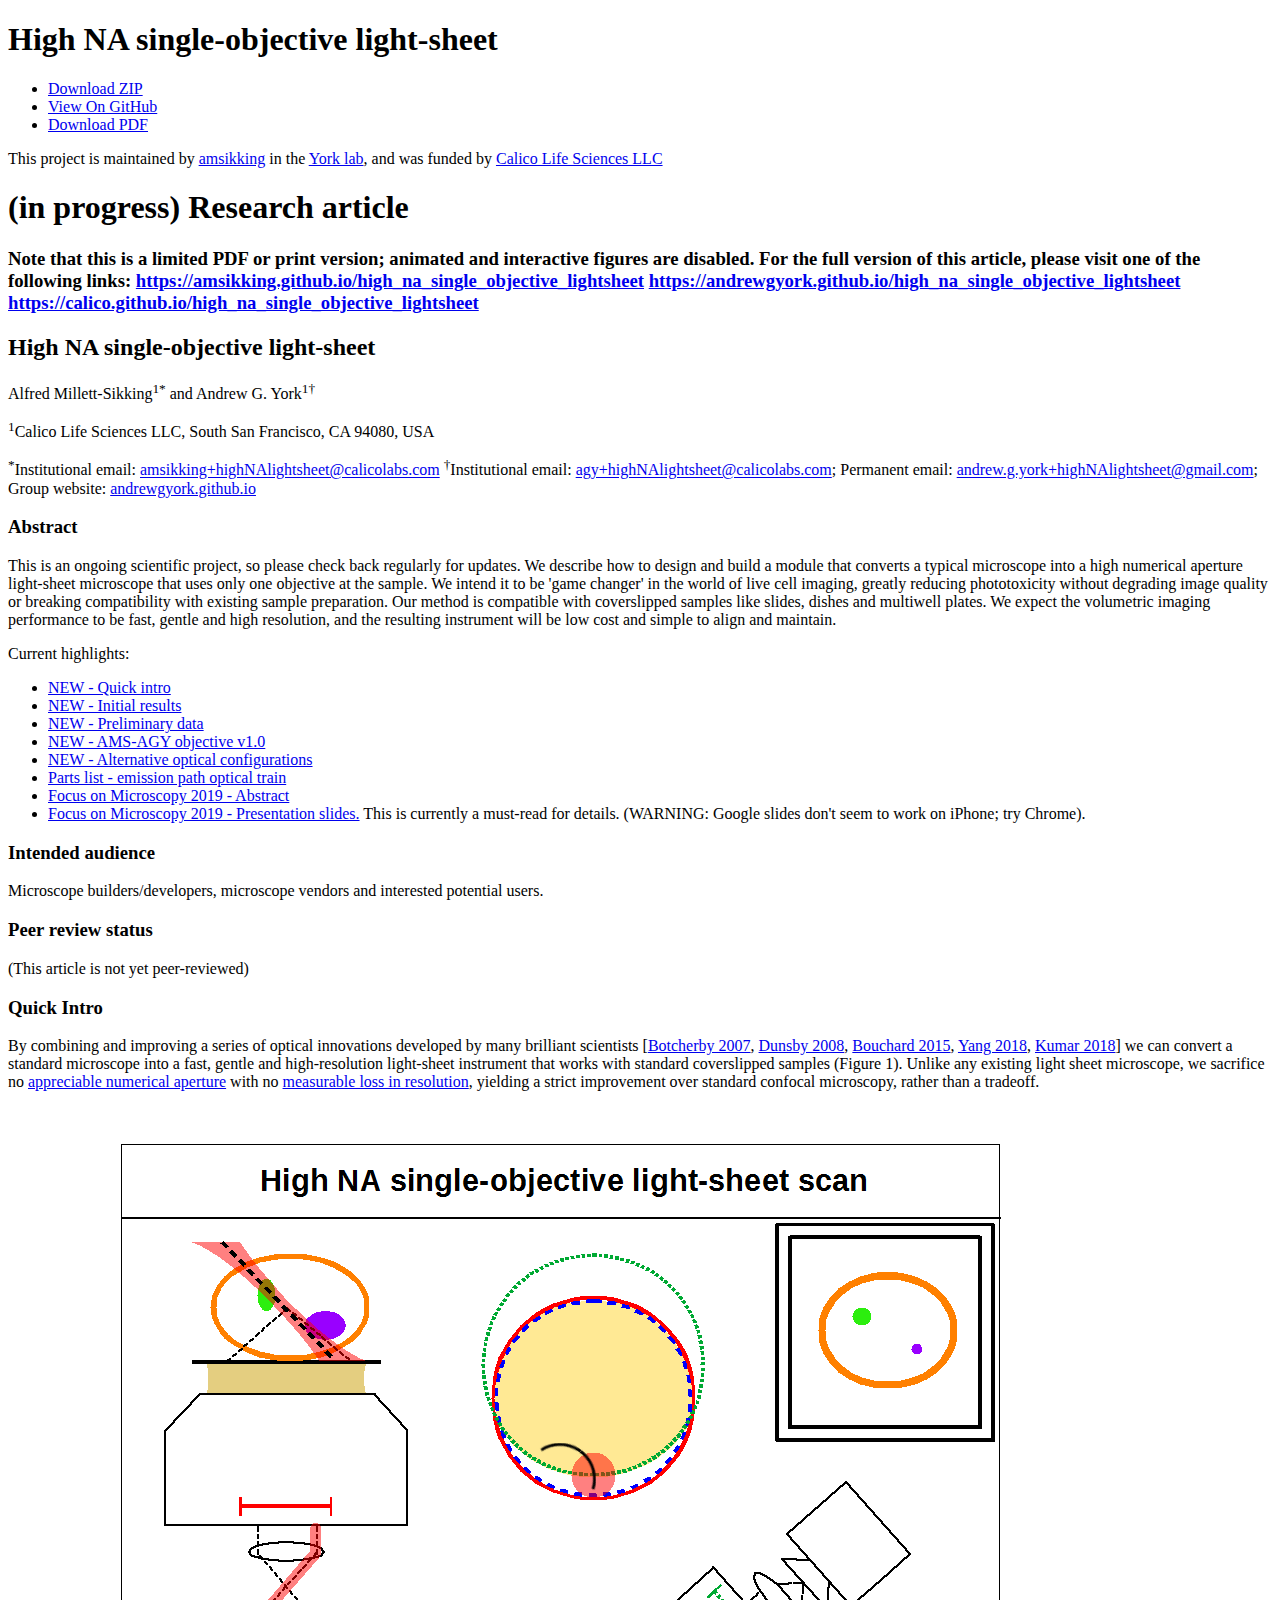
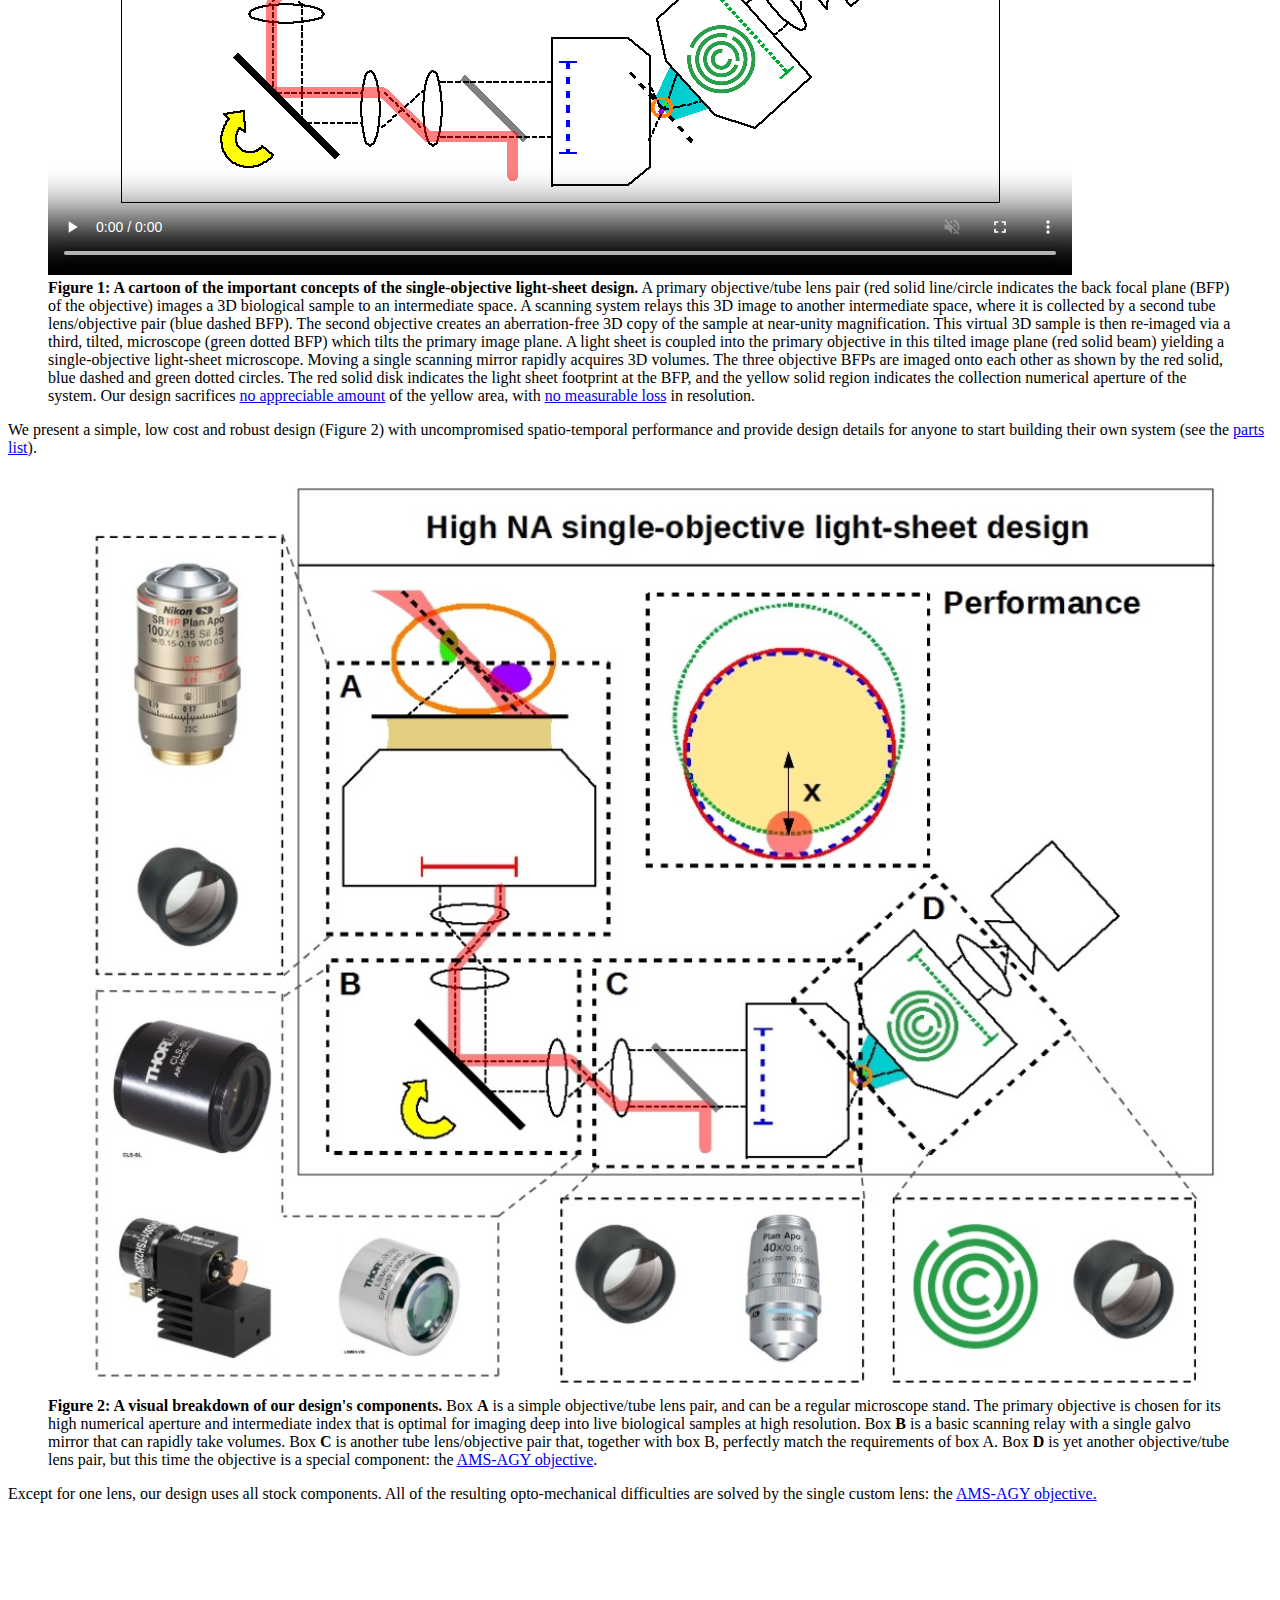
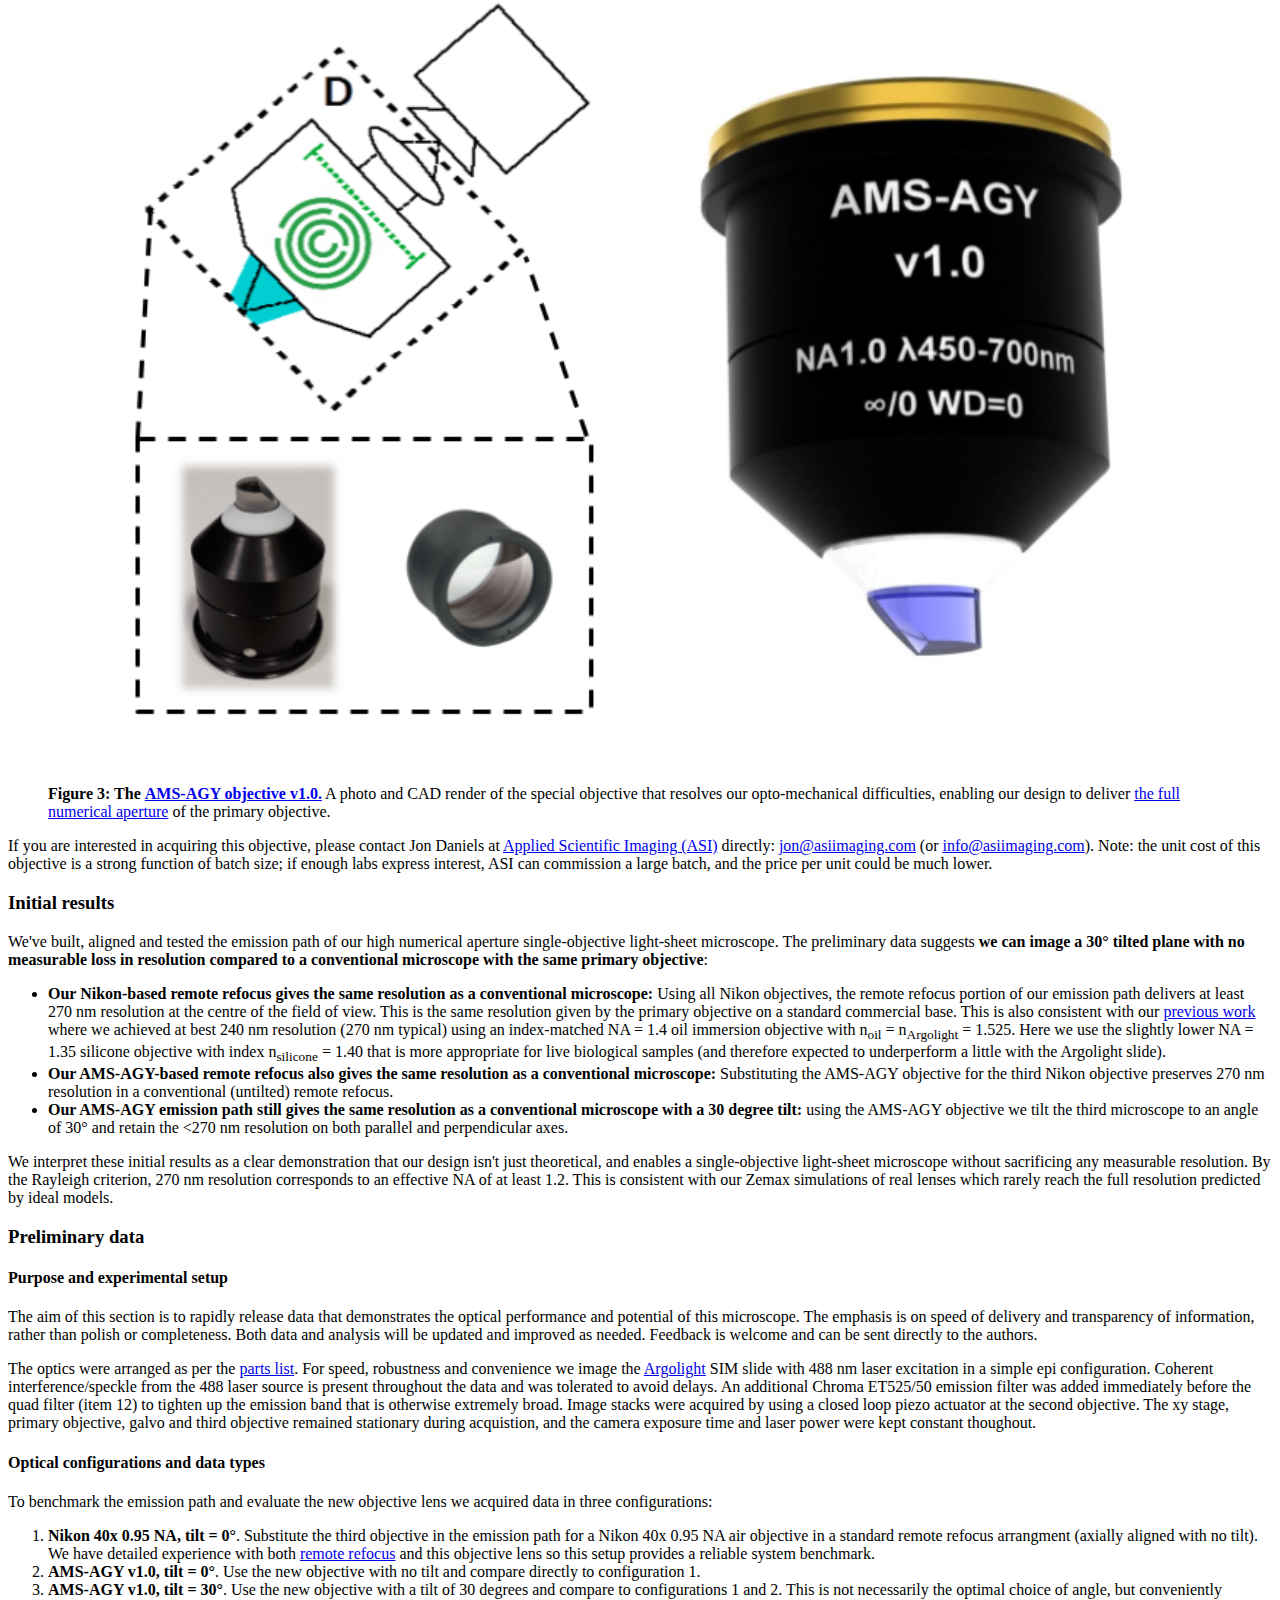
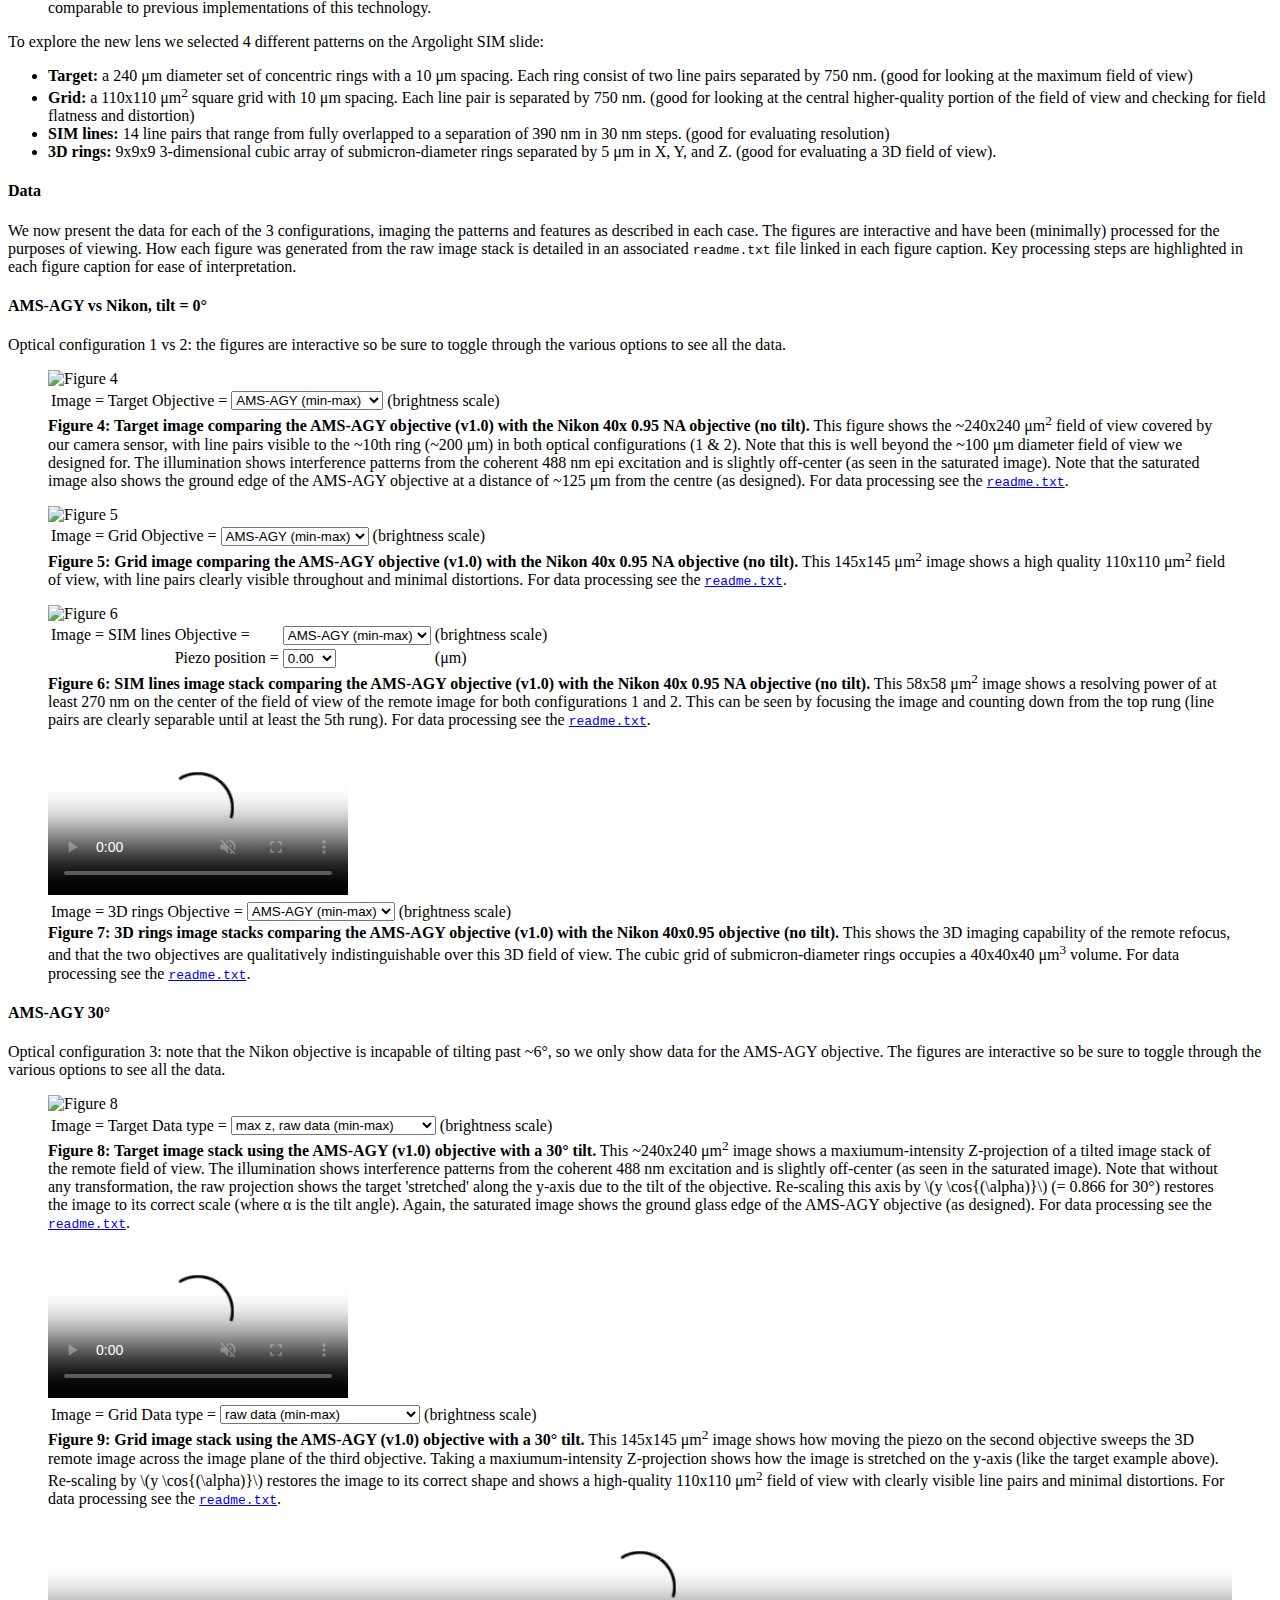
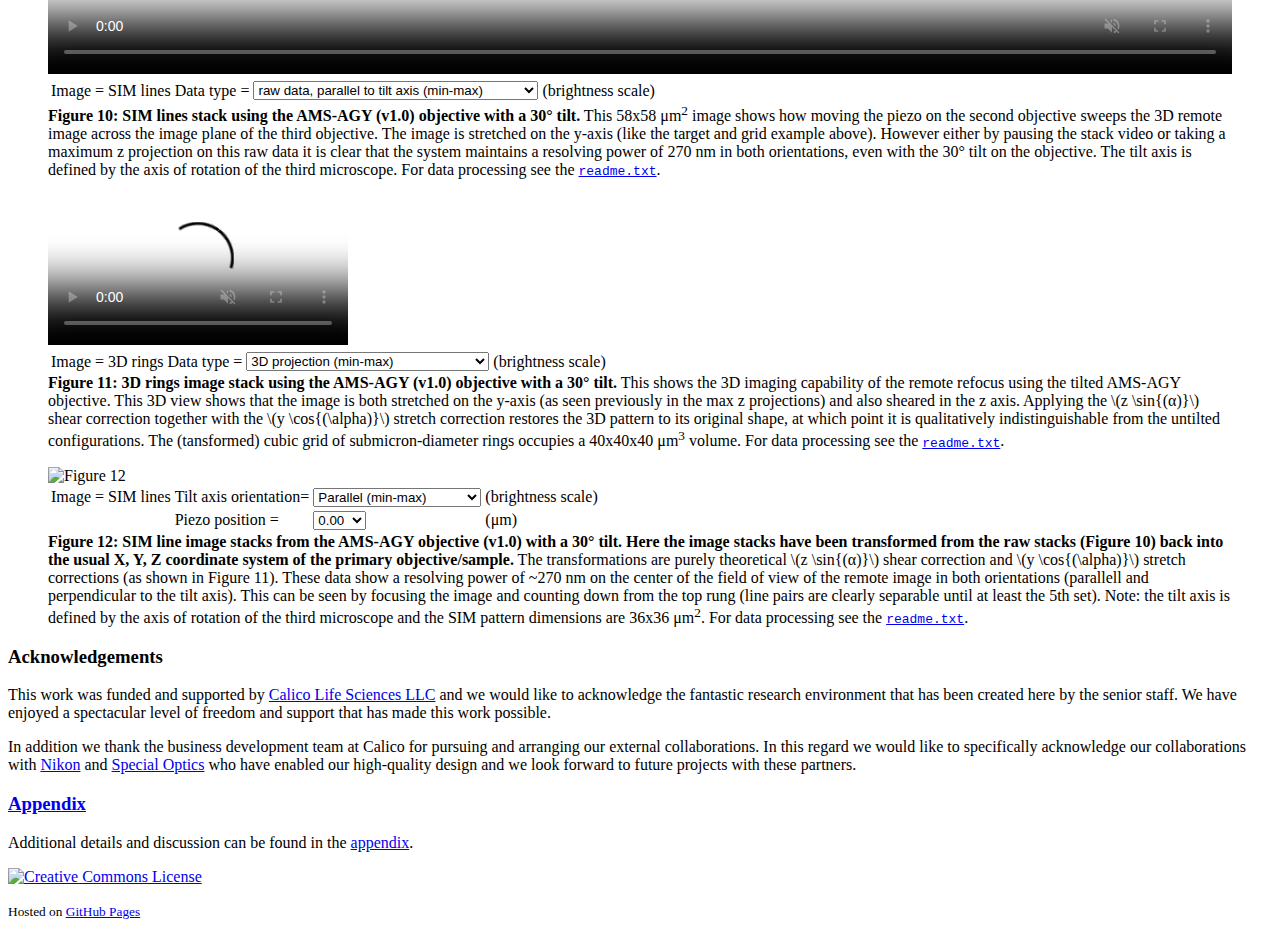
==== commit 0fc9eb44: "Update index.html" ====
--- a/index.html
+++ b/index.html
@@ -127,7 +127,7 @@
 </figure>
 <p></p>
 
-<p>If you are interested in acquiring this objective, please contact Jon Daniels at <a href="http://www.asiimaging.com/">Applied Scientific Imaging (ASI)</a> directly: <a href="mailto:jon@asiimaging.com" target="_self">jon@asiimaging.com</a> (or <a href="mailto:info@asiimaging.com" target="_self">info@asiimaging.com</a>). Note: the unit cost of this objective is a strong function of batch size; if enough labs express interest, ASI can commission a large batch, and the price per unit will be much lower.</p>
+<p>If you are interested in acquiring this objective, please contact Jon Daniels at <a href="http://www.asiimaging.com/">Applied Scientific Imaging (ASI)</a> directly: <a href="mailto:jon@asiimaging.com" target="_self">jon@asiimaging.com</a> (or <a href="mailto:info@asiimaging.com" target="_self">info@asiimaging.com</a>). Note: the unit cost of this objective is a strong function of batch size; if enough labs express interest, ASI can commission a large batch, and the price per unit could be much lower.</p>
 
 <h3 id="initial_results">Initial results</h3>
 
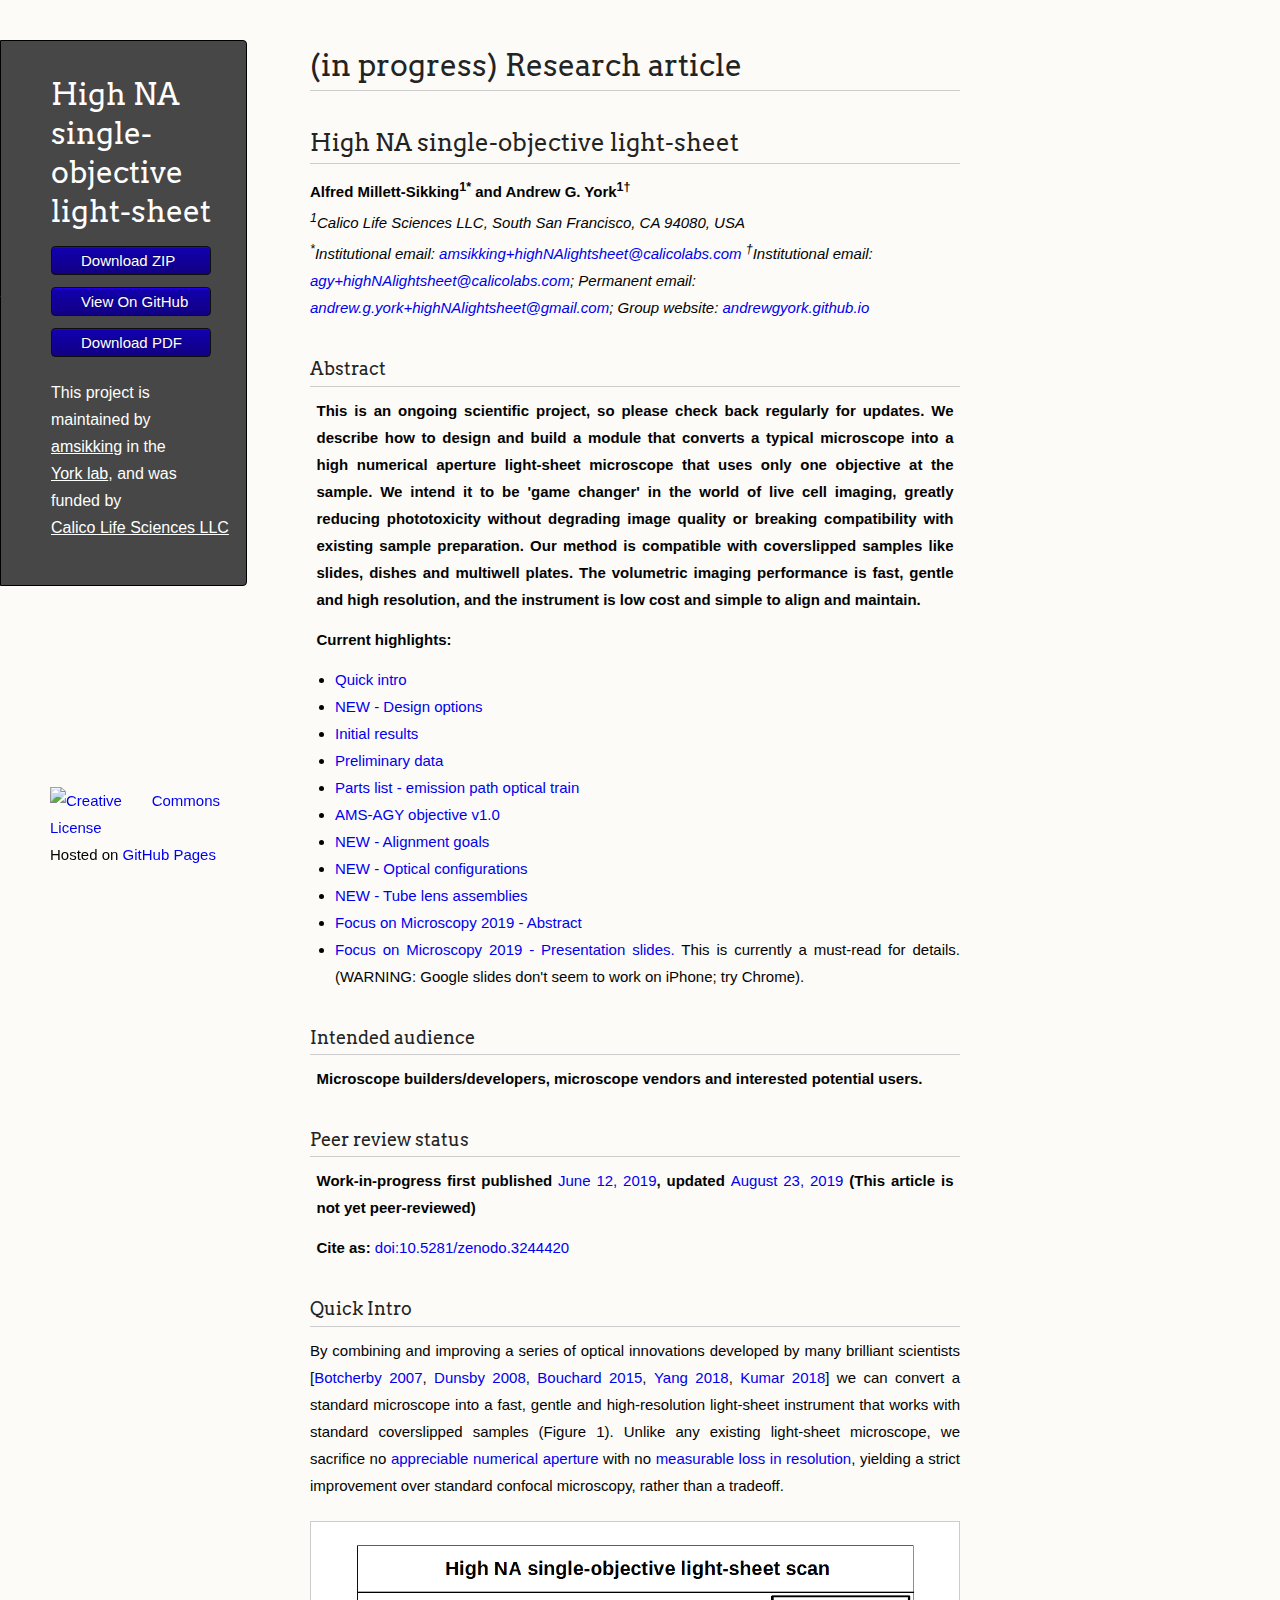
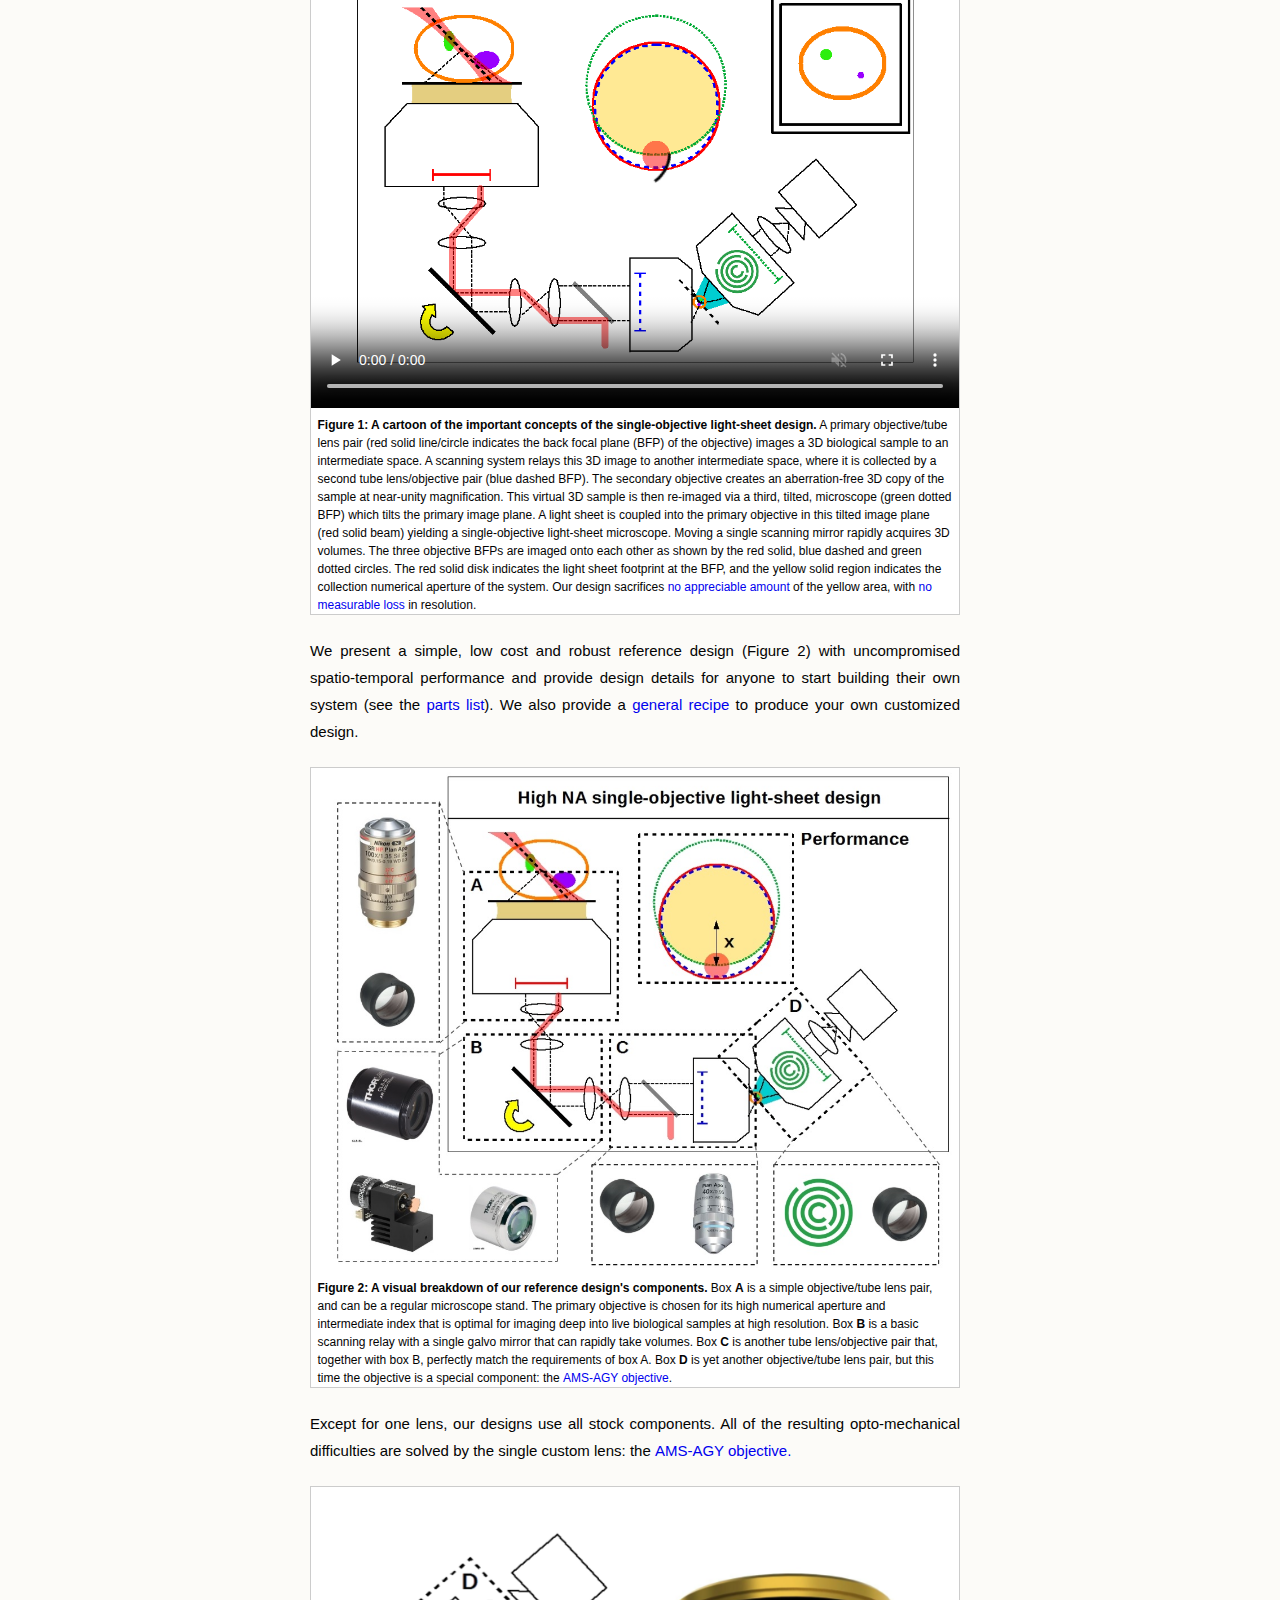
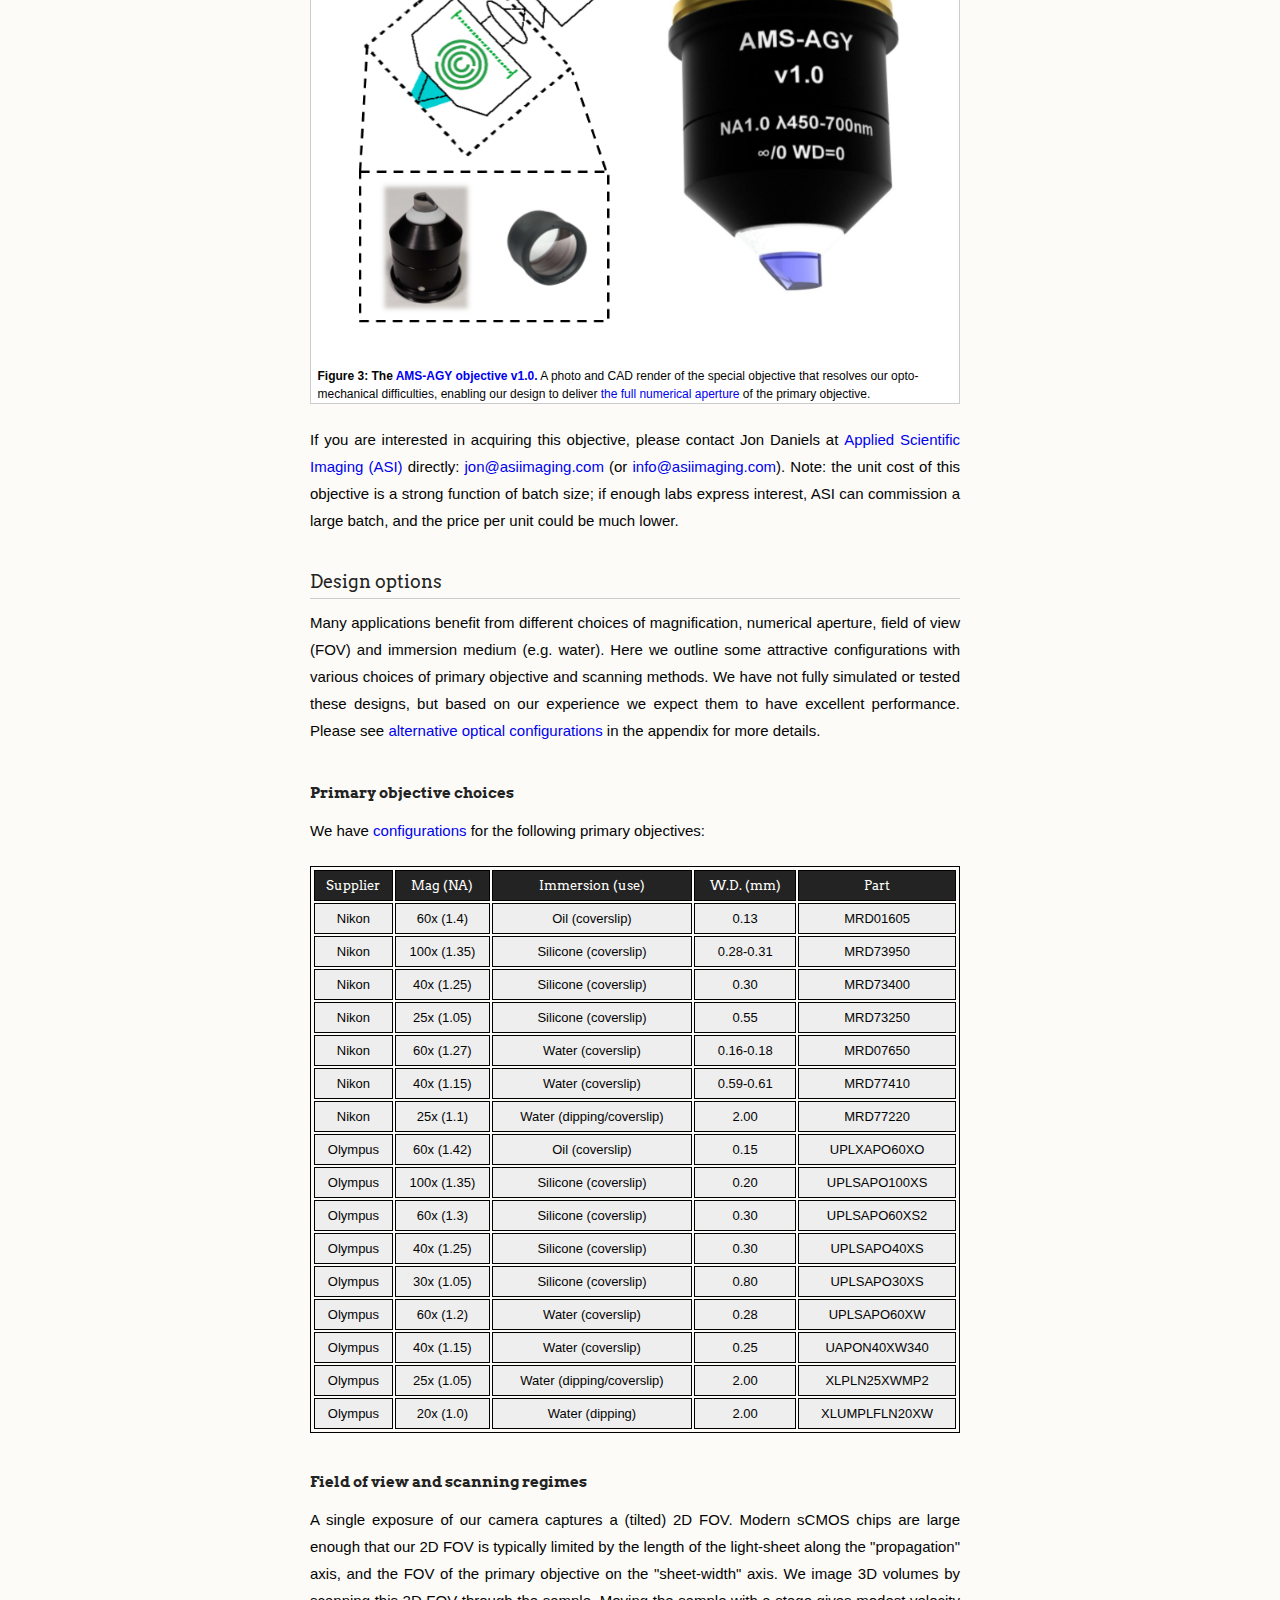
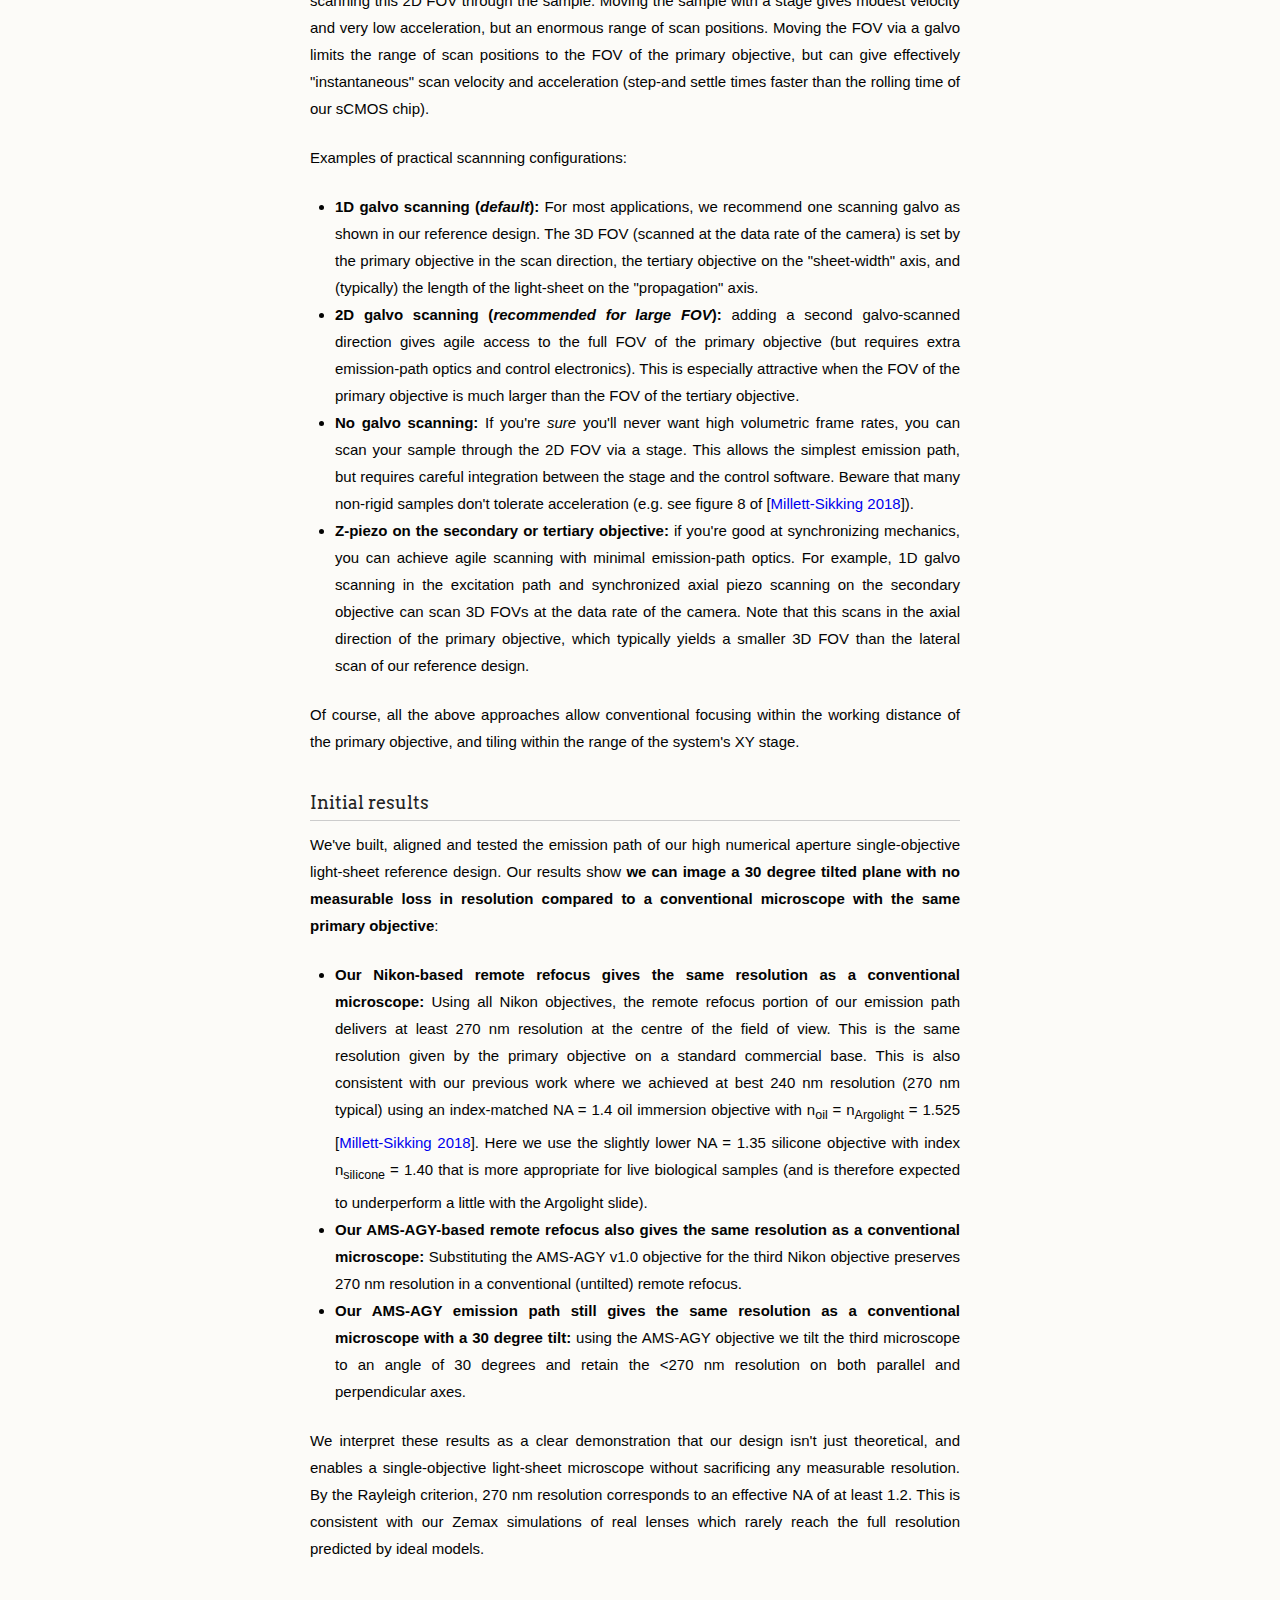
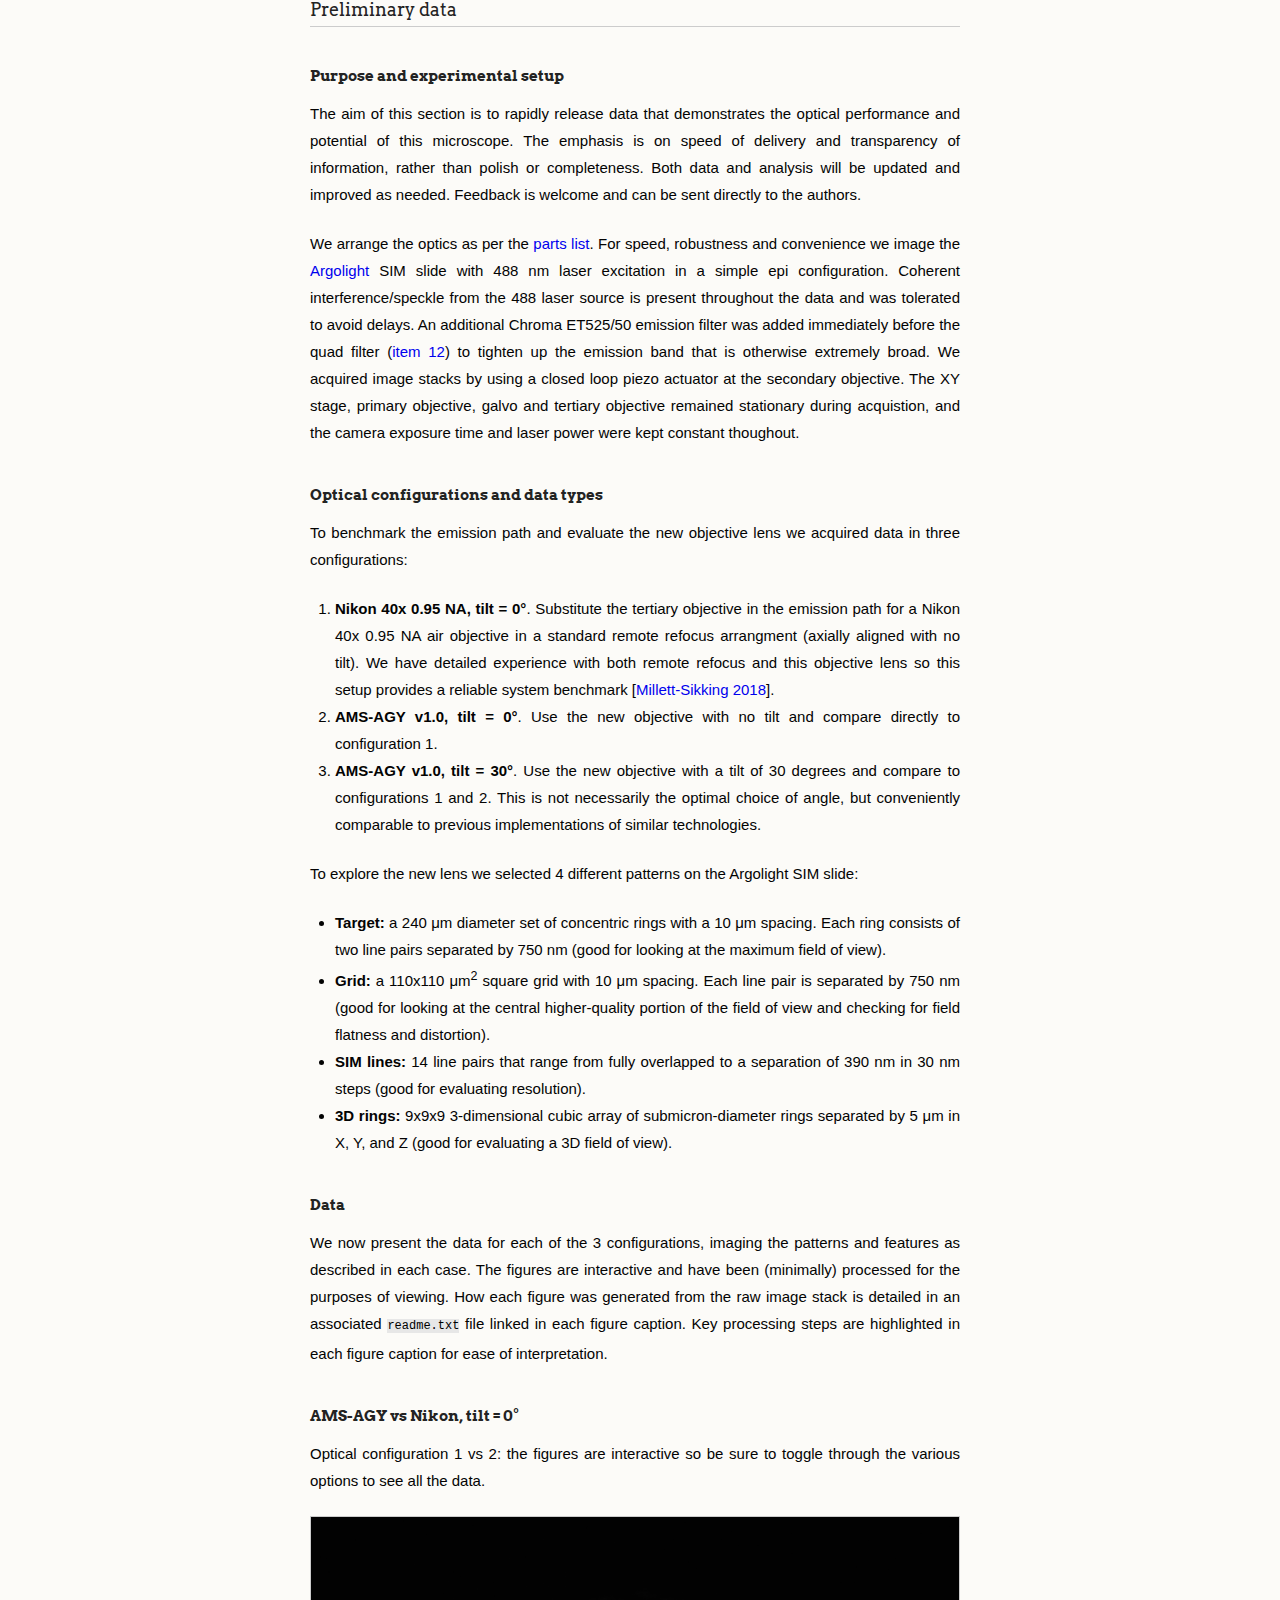
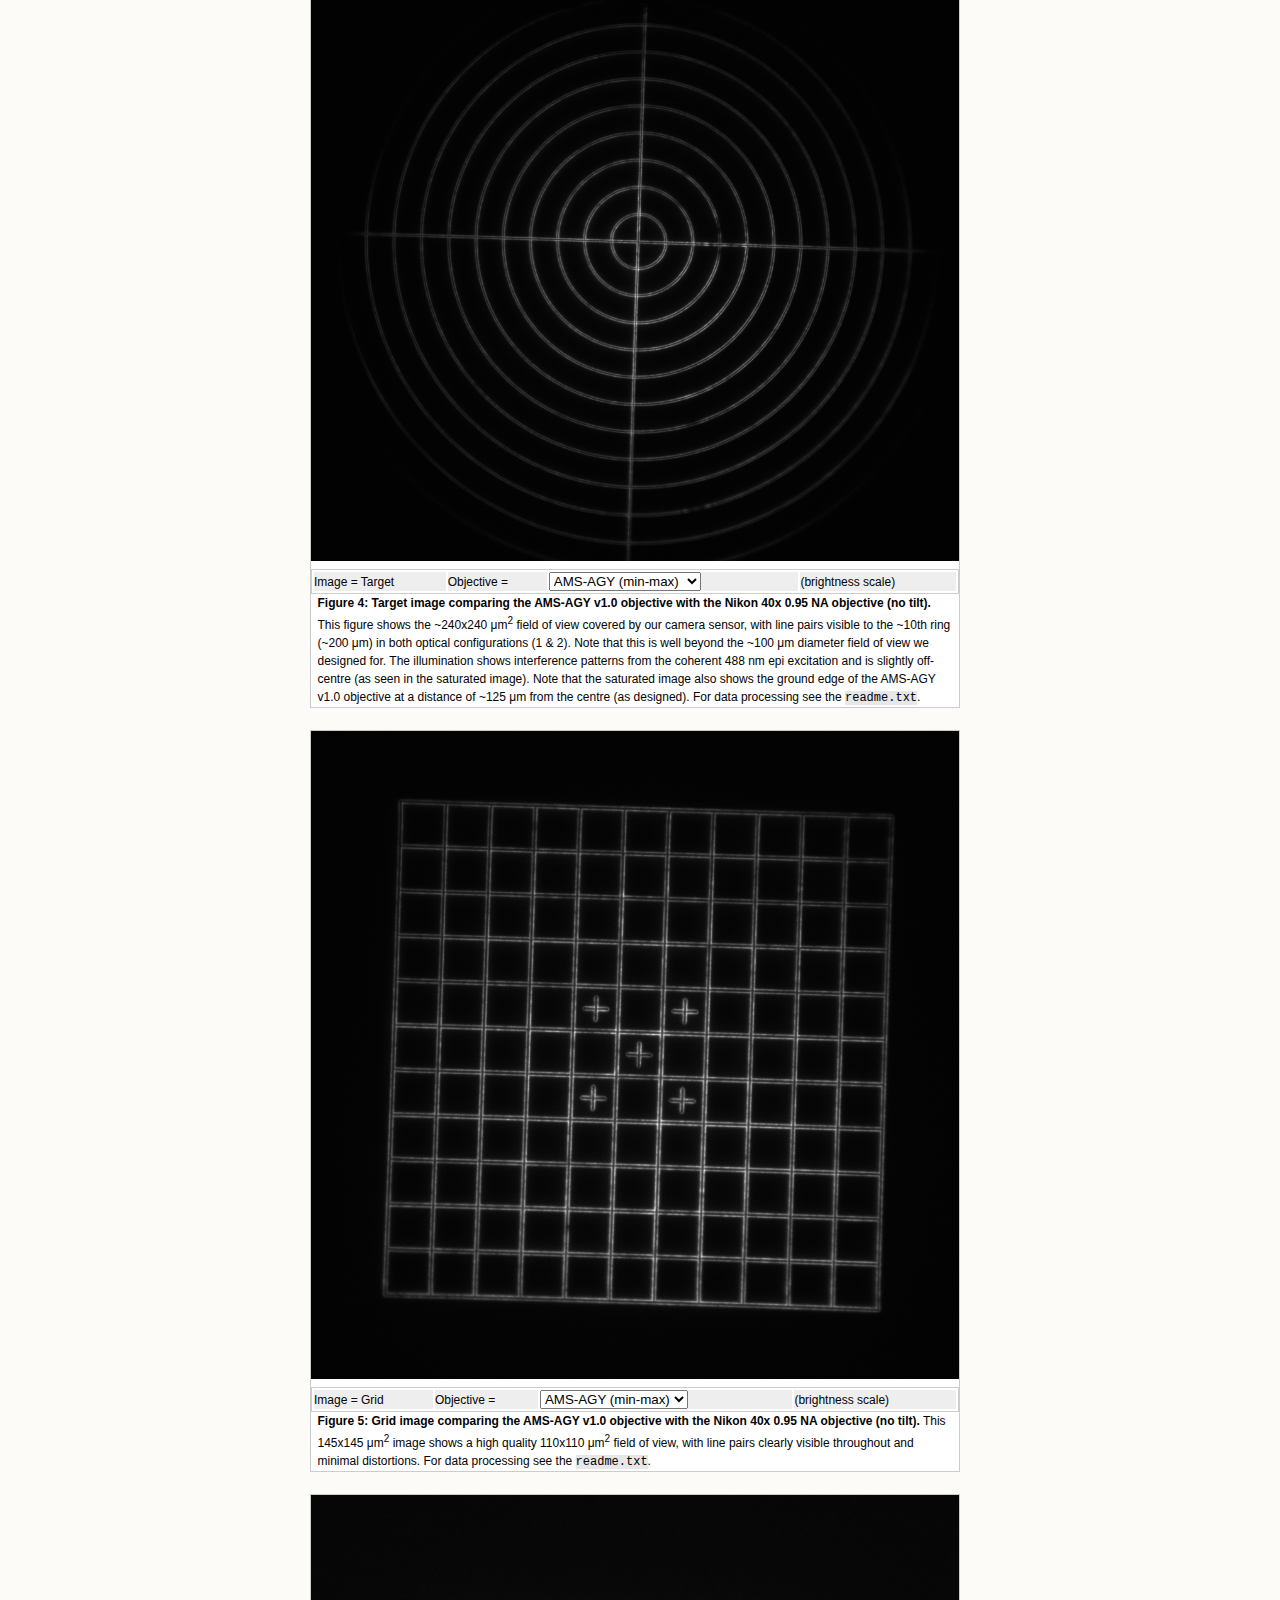
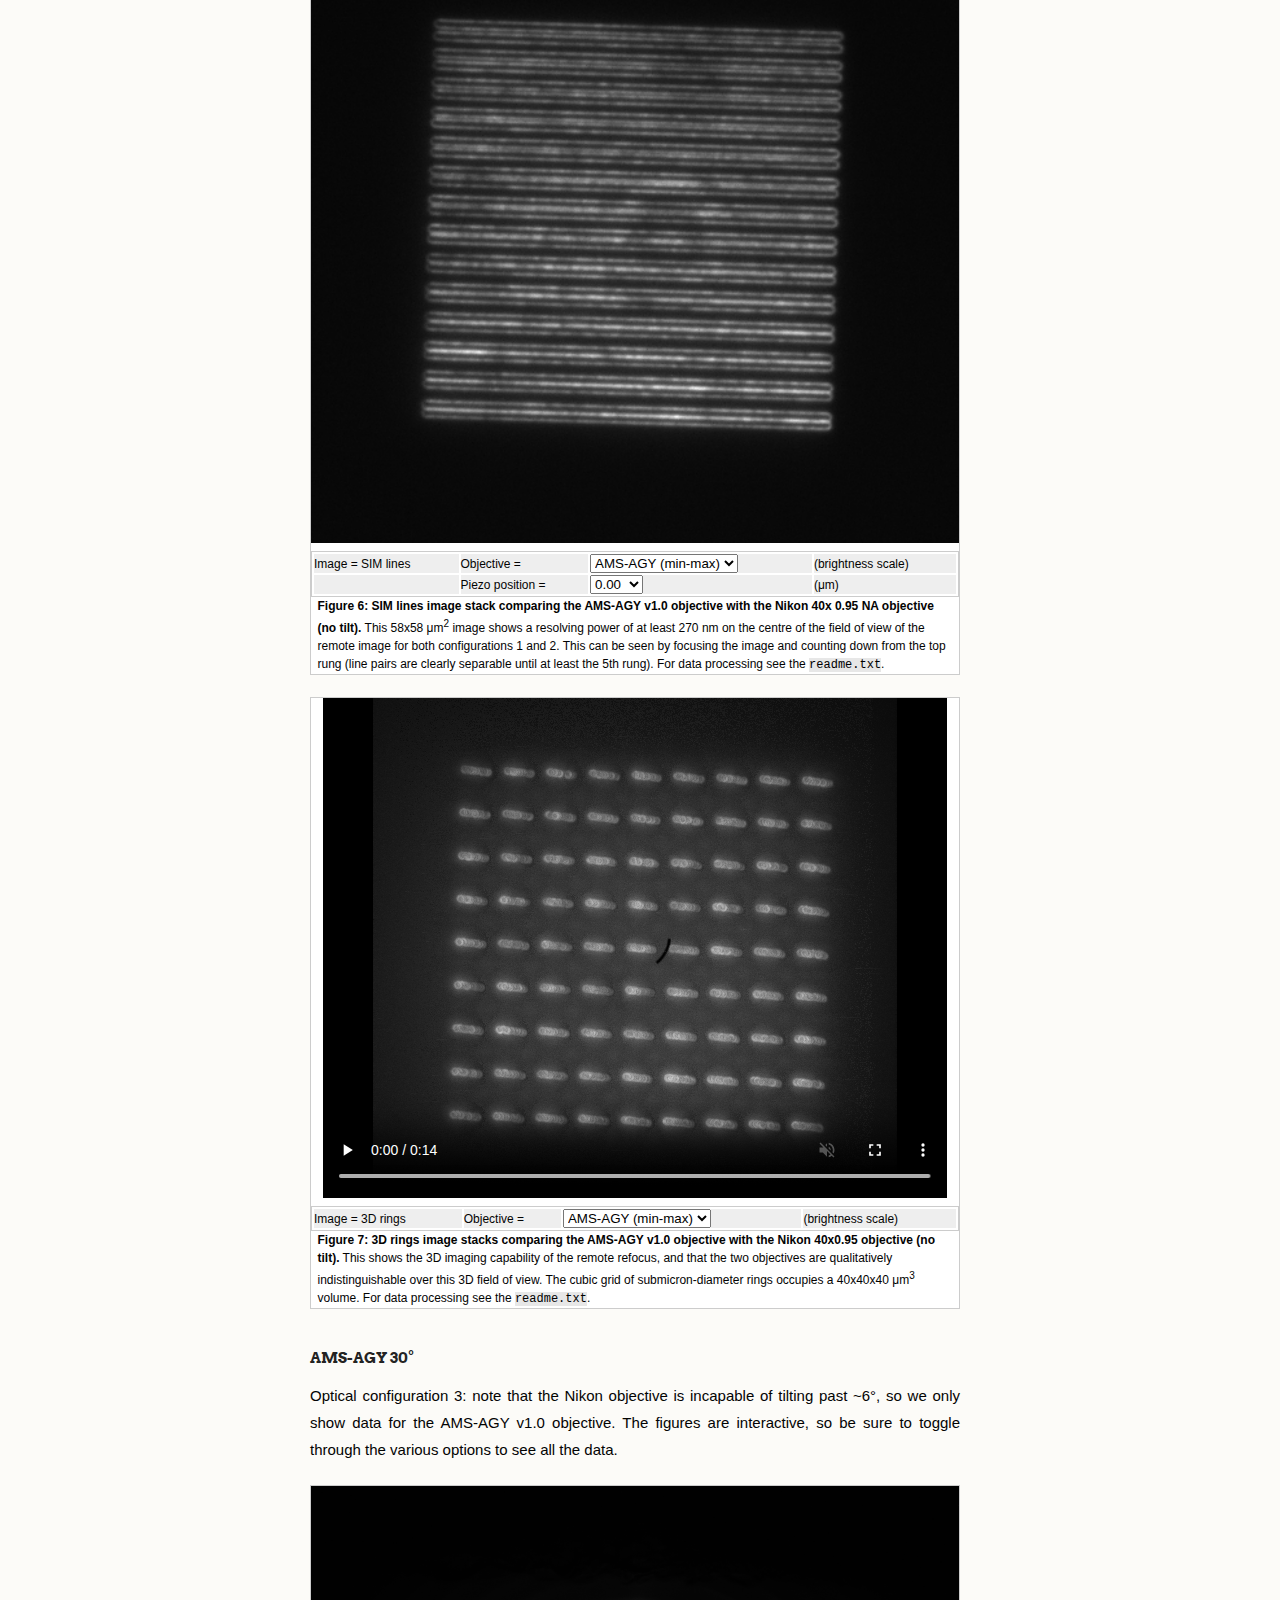
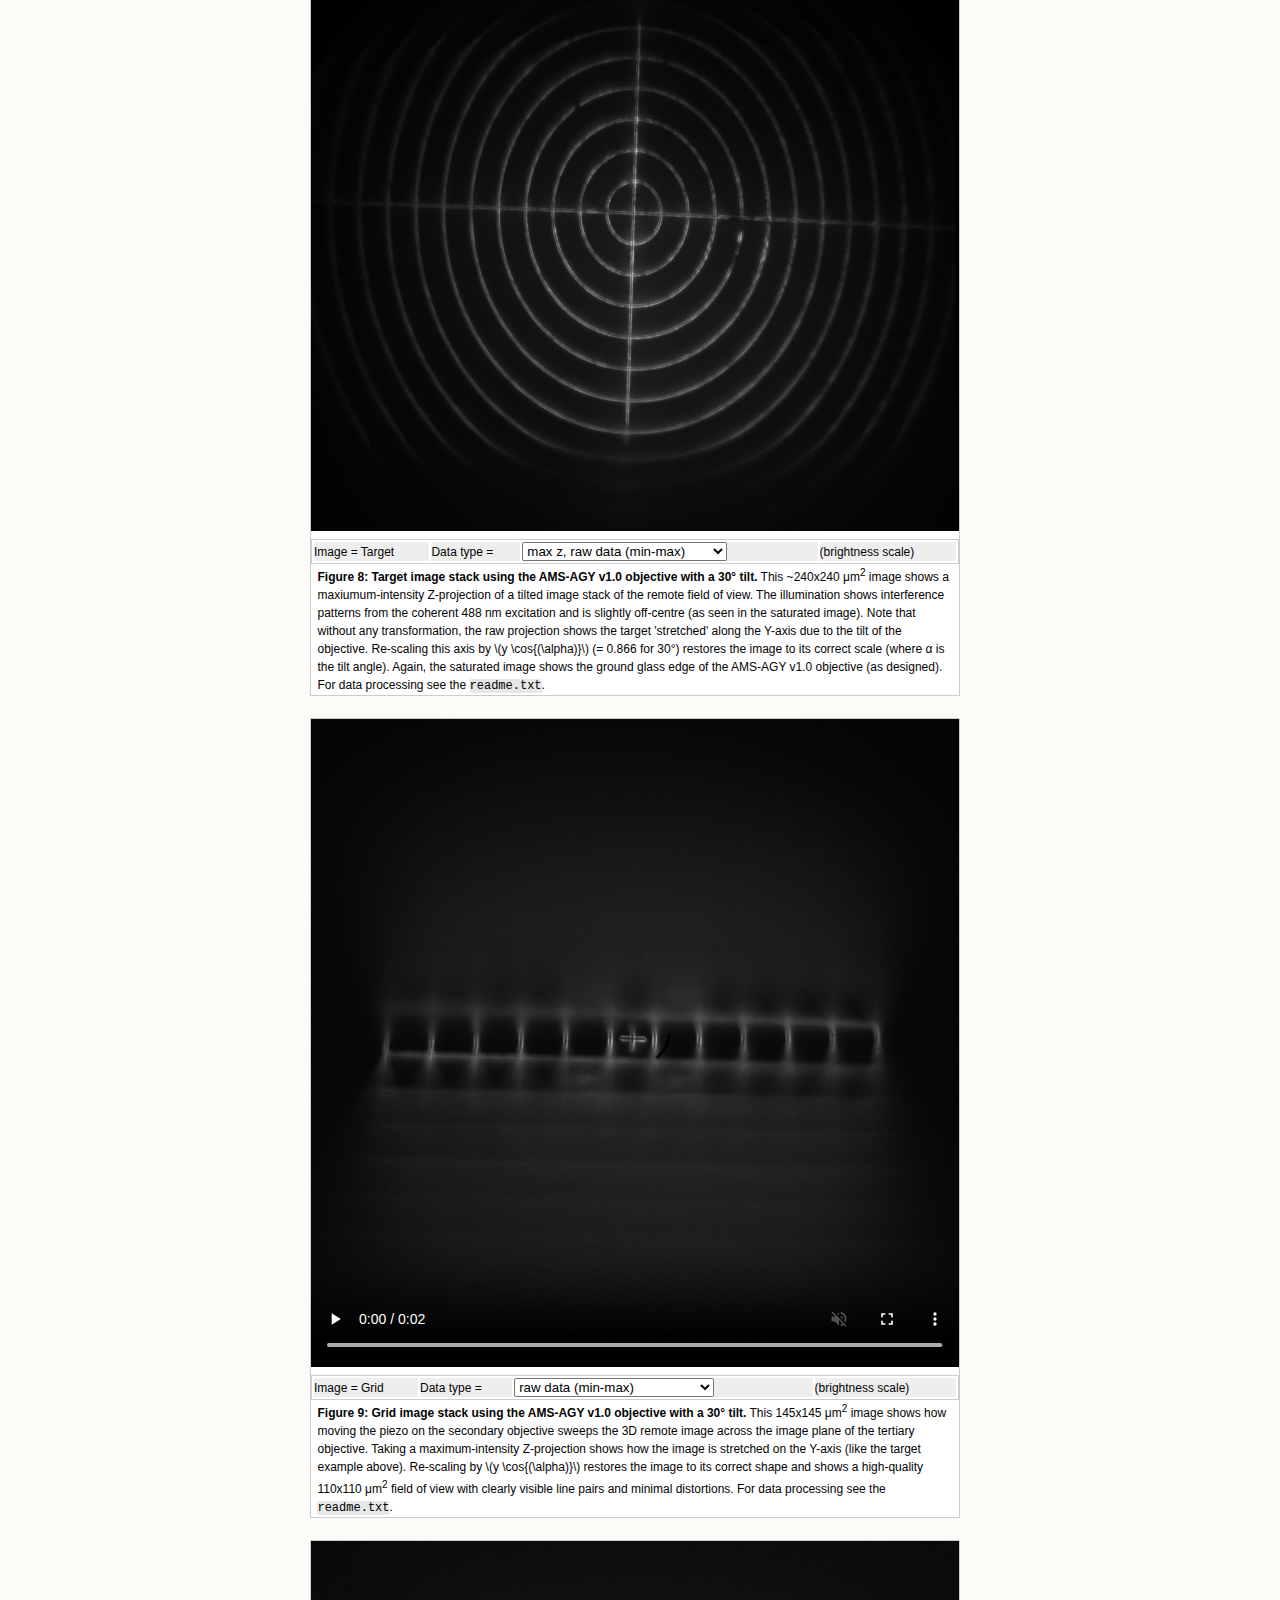
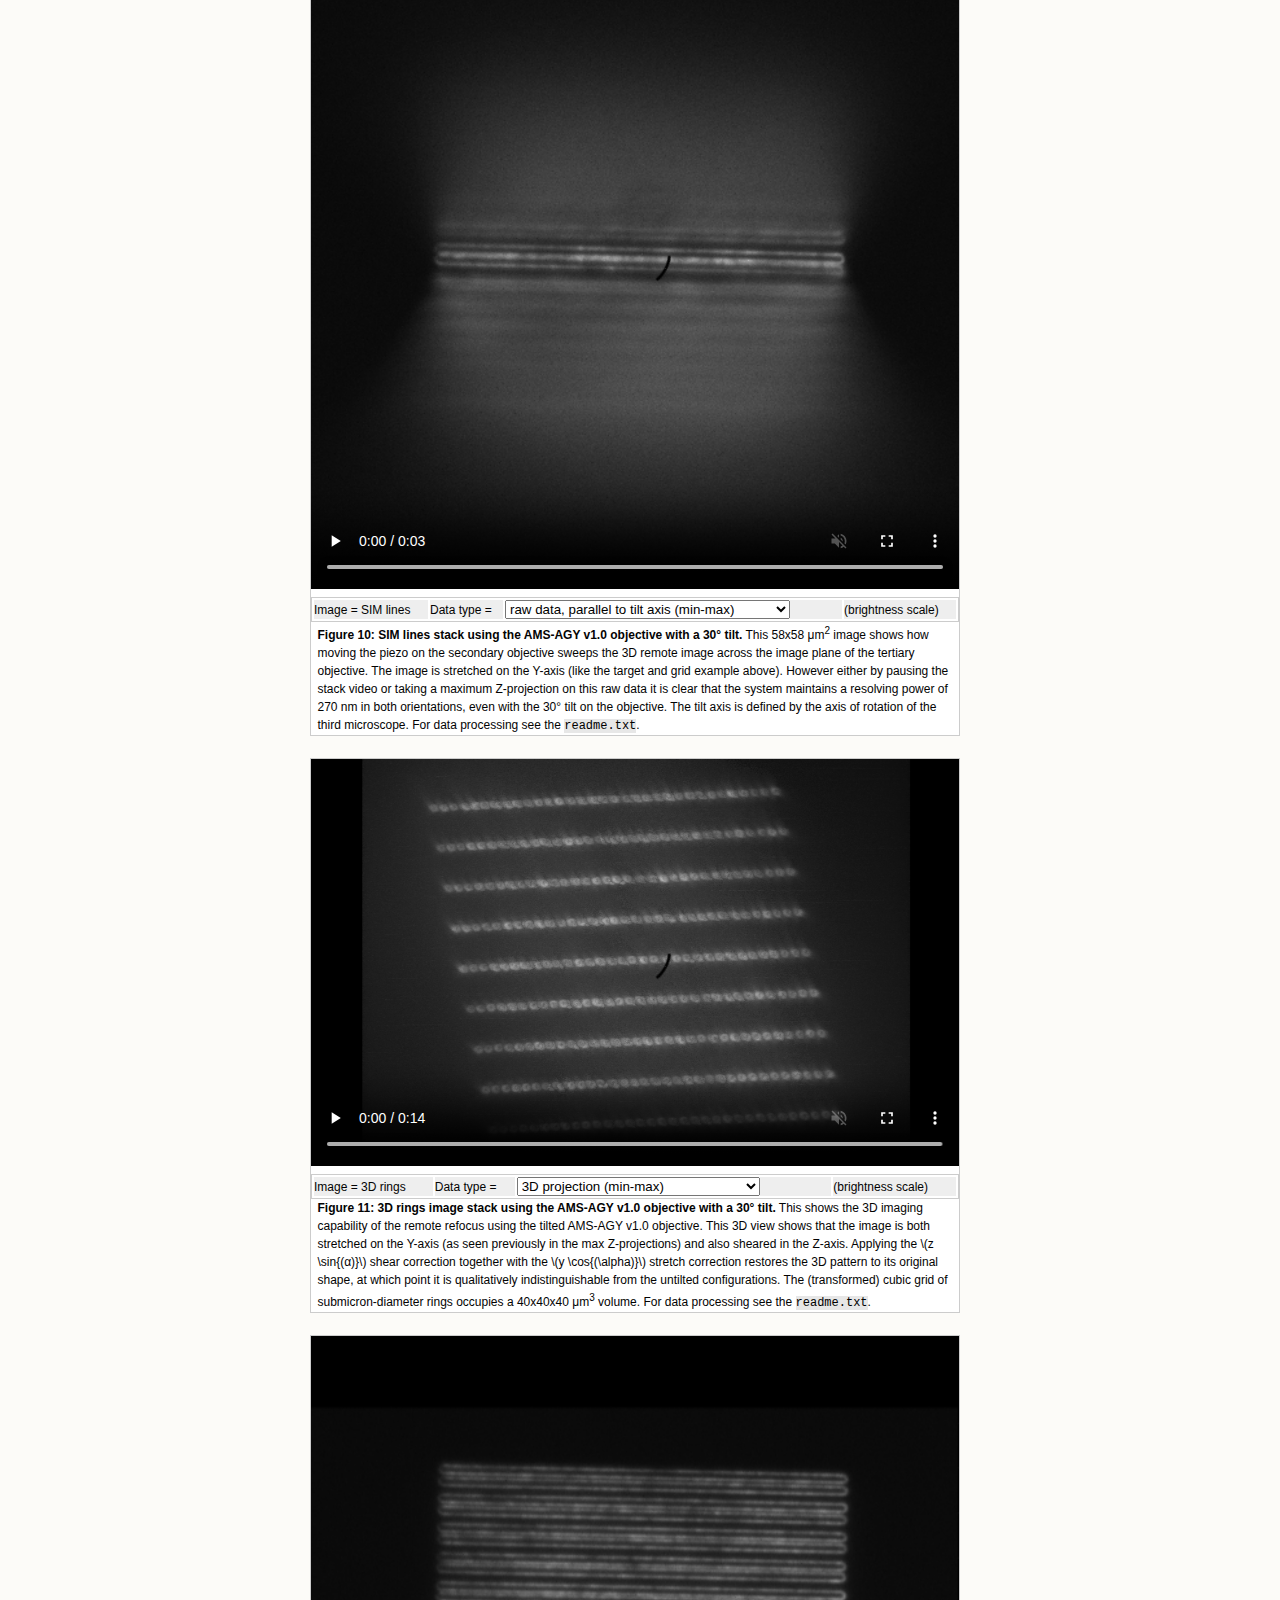
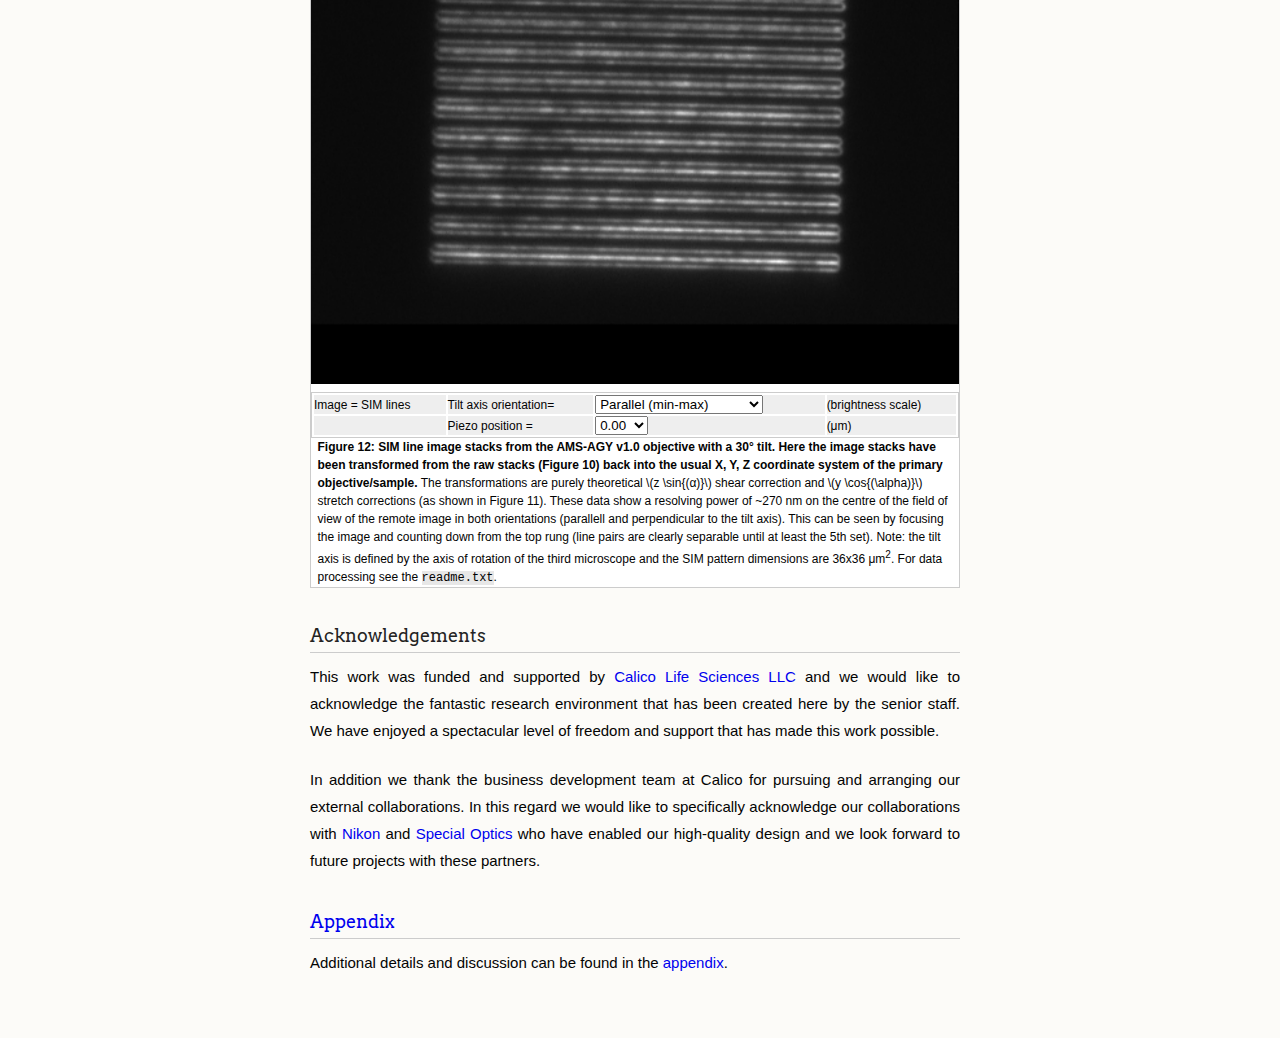
==== commit 6e0a5649: "Update index.html" ====
--- a/index.html
+++ b/index.html
@@ -69,17 +69,20 @@
 </p>
 
 <h3>Abstract</h3>
-<p class="abstract"> This is an ongoing scientific project, so please check back regularly for updates. We describe how to design and build a module that converts a typical microscope into a high numerical aperture light-sheet microscope that uses only one objective at the sample. We intend it to be 'game changer' in the world of live cell imaging, greatly reducing phototoxicity without degrading image quality or breaking compatibility with existing sample preparation. Our method is compatible with coverslipped samples like slides, dishes and multiwell plates. We expect the volumetric imaging performance to be fast, gentle and high resolution, and the resulting instrument will be low cost and simple to align and maintain.</p>
+<p class="abstract"> This is an ongoing scientific project, so please check back regularly for updates. We describe how to design and build a module that converts a typical microscope into a high numerical aperture light-sheet microscope that uses only one objective at the sample. We intend it to be 'game changer' in the world of live cell imaging, greatly reducing phototoxicity without degrading image quality or breaking compatibility with existing sample preparation. Our method is compatible with coverslipped samples like slides, dishes and multiwell plates. The volumetric imaging performance is fast, gentle and high resolution, and the instrument is low cost and simple to align and maintain.</p>
 
 <p class="abstract">Current highlights:</p>
 
 <ul>
-<li><a href="#quick_intro" target="_self">NEW - Quick intro</a></li>
-<li><a href="#initial_results" target="_self">NEW - Initial results</a></li>
-<li><a href="#preliminary_data" target="_self">NEW - Preliminary data</a></li>
-<li><a href="./appendix.html#AMS-AGY_v1.0">NEW - AMS-AGY objective v1.0</a></li>
-<li><a href="./appendix.html#Alt_configs">NEW - Alternative optical configurations</a></li>
+<li><a href="#quick_intro" target="_self">Quick intro</a></li>
+<li><a href="#design_options" target="_self">NEW - Design options</a></li>
+<li><a href="#initial_results" target="_self">Initial results</a></li>
+<li><a href="#preliminary_data" target="_self">Preliminary data</a></li>
 <li><a href="./appendix.html#Parts_em_optical">Parts list - emission path optical train</a></li>
+<li><a href="./appendix.html#AMS-AGY_v1.0">AMS-AGY objective v1.0</a></li>
+<li><a href="./appendix.html#Alignment_goals">NEW - Alignment goals</a></li>
+<li><a href="./appendix.html#Optical_configs">NEW - Optical configurations</a></li>
+<li><a href="./appendix.html#TL_assemblies">NEW - Tube lens assemblies</a></li>
 <li><a href="./appendix.html#FOM2019_abstract">Focus on Microscopy 2019 - Abstract</a></li>
 <li><a href="https://docs.google.com/presentation/d/e/2PACX-1vRIwXpX4IkhVHNha-SlVtEIfNCyUP2Lgmd0w3sIYsaPcLyWO93ec1NDzQRGg6Ws8N22PvYaNCGyIjB9/pub?start=false&loop=false&delayms=60000">Focus on Microscopy 2019 - Presentation slides.</a> This is currently a must-read for details. (WARNING: Google slides don't seem to work on iPhone; try Chrome).</li>
 </ul>
@@ -88,7 +91,8 @@
 <p class="abstract">Microscope builders/developers, microscope vendors and interested potential users.</p>
 
 <h3>Peer review status</h3>
-<p class="abstract">(This article is not yet peer-reviewed)</p>
+<p class="abstract">Work-in-progress first published <a href="https://doi.org/10.5281/zenodo.3244421">June 12, 2019</a>, updated <a href="https://doi.org/10.5281/zenodo.3376243">August 23, 2019</a> (This article is not yet peer-reviewed)</p>
+<p class="abstract">Cite as: <a href="https://doi.org/10.5281/zenodo.3244420">doi:10.5281/zenodo.3244420</a></p>
 
 <h3 id="quick_intro">Quick Intro</h3>
 <p>By combining and improving a series of optical innovations developed by many brilliant scientists
@@ -99,29 +103,29 @@
 <a class="citation" href="https://doi.org/10.1101/273359" title="High Numerical Aperture Epi-illumination Selective Plane Illumination Microscopy; B. Yang, Y. Wang, S. Feng, V. Pessino, N. Stuurman and B. Huang; bioRxiv, (2018)">Yang 2018</a>,
 <a class="citation" href="https://arxiv.org/abs/1804.09844" title="Integrated one- and two-photon scanned oblique plane illumination (SOPi) microscopy for rapid volumetric imaging; Manish Kumar, Sandeep Kishore, Jordan Nasenbeny, David McLean and Yevgenia Kozorovitskiy; arXiv, (2018)">Kumar 2018</a>]
 
-we can convert a standard microscope into a fast, gentle and high-resolution light-sheet instrument that works with standard coverslipped samples (Figure 1). Unlike any existing light sheet microscope, we sacrifice no <a href="./appendix.html#theoretical_performance">appreciable numerical aperture</a> with no <a href="#preliminary_data" target="_self">measurable loss in resolution</a>, yielding a strict improvement over standard confocal microscopy, rather than a tradeoff.</p>
-
-<figure id="Figure_1">
+we can convert a standard microscope into a fast, gentle and high-resolution light-sheet instrument that works with standard coverslipped samples (Figure 1). Unlike any existing light-sheet microscope, we sacrifice no <a href="./appendix.html#theoretical_performance">appreciable numerical aperture</a> with no <a href="#preliminary_data" target="_self">measurable loss in resolution</a>, yielding a strict improvement over standard confocal microscopy, rather than a tradeoff.</p>
+
+<figure id="fig_SOLS_scan_animation">
 <video controls autoplay loop muted style="max-height:85%; max-width:100%;" id="Figure_1_vid"
  poster="images/Quick_intro/High_NA_single-objective_light-sheet_scan_poster.png">
  <source src="images/Quick_intro/High_NA_single-objective_light-sheet_scan.mp4" type="video/mp4">
  Your browser doesn't support HTML5 MP4 video.`
 </video>
-<figcaption><strong>Figure 1: A cartoon of the important concepts of the single-objective light-sheet design.</strong> A primary objective/tube lens pair (red solid line/circle indicates the back focal plane (BFP) of the objective) images a 3D biological sample to an intermediate space. A scanning system relays this 3D image to another intermediate space, where it is collected by a second tube lens/objective pair (blue dashed BFP). The second objective creates an aberration-free 3D copy of the sample at near-unity magnification. This virtual 3D sample is then re-imaged via a third, tilted, microscope (green dotted BFP) which tilts the primary image plane. A light sheet is coupled into the primary objective in this tilted image plane (red solid beam) yielding a single-objective light-sheet microscope. Moving a single scanning mirror rapidly acquires 3D volumes. The three objective BFPs are imaged onto each other as shown by the red solid, blue dashed and green dotted circles. The red solid disk indicates the light sheet footprint at the BFP, and the yellow solid region indicates the collection numerical aperture of the system. Our design sacrifices <a href="./appendix.html#theoretical_performance">no appreciable amount</a> of the yellow area, with <a href="#preliminary_data" target="_self">no measurable loss</a> in resolution. </figcaption>
-</figure>
-<p></p>
-
-<p>We present a simple, low cost and robust design (Figure 2) with uncompromised spatio-temporal performance and provide design details for anyone to start building their own system (see the <a href="./appendix.html#Parts_em_optical">parts list</a>). </p>
-
-<figure id="Figure_2">
+<figcaption><strong>Figure 1: A cartoon of the important concepts of the single-objective light-sheet design.</strong> A primary objective/tube lens pair (red solid line/circle indicates the back focal plane (BFP) of the objective) images a 3D biological sample to an intermediate space. A scanning system relays this 3D image to another intermediate space, where it is collected by a second tube lens/objective pair (blue dashed BFP). The secondary objective creates an aberration-free 3D copy of the sample at near-unity magnification. This virtual 3D sample is then re-imaged via a third, tilted, microscope (green dotted BFP) which tilts the primary image plane. A light sheet is coupled into the primary objective in this tilted image plane (red solid beam) yielding a single-objective light-sheet microscope. Moving a single scanning mirror rapidly acquires 3D volumes. The three objective BFPs are imaged onto each other as shown by the red solid, blue dashed and green dotted circles. The red solid disk indicates the light sheet footprint at the BFP, and the yellow solid region indicates the collection numerical aperture of the system. Our design sacrifices <a href="./appendix.html#theoretical_performance">no appreciable amount</a> of the yellow area, with <a href="#preliminary_data" target="_self">no measurable loss</a> in resolution. </figcaption>
+</figure>
+<p></p>
+
+<p>We present a simple, low cost and robust reference design (Figure 2) with uncompromised spatio-temporal performance and provide design details for anyone to start building their own system (see the <a href="./appendix.html#Parts_em_optical">parts list</a>). We also provide a <a href="#design_options" target="_self">general recipe</a> to produce your own customized design.</p>
+
+<figure id="fig_SOLS_ref_design">
 <img src="images/Quick_intro/FOM2019_27_cropped.jpg" alt="Figure 2" id="Figure_2_jpg_1" style="width:100%;">
-<figcaption><strong>Figure 2: A visual breakdown of our design's components.</strong> Box <strong>A</strong> is a simple objective/tube lens pair, and can be a regular microscope stand. The primary objective is chosen for its high numerical aperture and intermediate index that is optimal for imaging deep into live biological samples at high resolution. Box <strong>B</strong> is a basic scanning relay with a single galvo mirror that can rapidly take volumes. Box <strong>C</strong> is another tube lens/objective pair that, together with box B, perfectly match the requirements of box A. Box <strong>D</strong> is yet another objective/tube lens pair, but this time the objective is a special component: the <a href="./appendix.html#AMS-AGY_v1.0">AMS-AGY objective</a>.</figcaption>
-</figure>
-<p></p>
-
-<p>Except for one lens, our design uses all stock components. All of the resulting opto-mechanical difficulties are solved by the single custom lens: the <a href="./appendix.html#AMS-AGY_v1.0">AMS-AGY objective.</a></p>
-
-<figure id="Figure_3">
+<figcaption><strong>Figure 2: A visual breakdown of our reference design's components.</strong> Box <strong>A</strong> is a simple objective/tube lens pair, and can be a regular microscope stand. The primary objective is chosen for its high numerical aperture and intermediate index that is optimal for imaging deep into live biological samples at high resolution. Box <strong>B</strong> is a basic scanning relay with a single galvo mirror that can rapidly take volumes. Box <strong>C</strong> is another tube lens/objective pair that, together with box B, perfectly match the requirements of box A. Box <strong>D</strong> is yet another objective/tube lens pair, but this time the objective is a special component: the <a href="./appendix.html#AMS-AGY_v1.0">AMS-AGY objective</a>.</figcaption>
+</figure>
+<p></p>
+
+<p>Except for one lens, our designs use all stock components. All of the resulting opto-mechanical difficulties are solved by the single custom lens: the <a href="./appendix.html#AMS-AGY_v1.0">AMS-AGY objective.</a></p>
+
+<figure id="fig_AMS_AGY_v1.0_quick_intro">
 <img src="images/Quick_intro/AMS-AGY_objective_v1.0.png" alt="Figure 3" id="Figure_3_jpg_1" style="width:100%;">
 <figcaption><strong>Figure 3: The <a href="./appendix.html#AMS-AGY_v1.0"><strong>AMS-AGY objective v1.0.</strong></a></strong> A photo and CAD render of the special objective that resolves our opto-mechanical difficulties, enabling our design to deliver <a href="./appendix.html#theoretical_performance">the full numerical aperture</a> of the primary objective.</figcaption>
 </figure>
@@ -129,17 +133,75 @@
 
 <p>If you are interested in acquiring this objective, please contact Jon Daniels at <a href="http://www.asiimaging.com/">Applied Scientific Imaging (ASI)</a> directly: <a href="mailto:jon@asiimaging.com" target="_self">jon@asiimaging.com</a> (or <a href="mailto:info@asiimaging.com" target="_self">info@asiimaging.com</a>). Note: the unit cost of this objective is a strong function of batch size; if enough labs express interest, ASI can commission a large batch, and the price per unit could be much lower.</p>
 
+<h3 id="design_options">Design options</h3>
+
+Many applications benefit from different choices of magnification, numerical aperture, field of view (FOV) and immersion medium (e.g. water). Here we outline some attractive configurations with various choices of primary objective and scanning methods. We have not fully simulated or tested these designs, but based on our experience we expect them to have excellent performance. Please see <a href="./appendix.html#Optical_configs">alternative optical configurations</a> in the appendix for more details.
+
+<h4>Primary objective choices</h4>
+
+<p>We have <a href="./appendix.html#Optical_configs">configurations</a> for the following primary objectives:</p>
+
+<div id="table_1">
+<style>
+#table_1 table, #table_1 th, #table_1 td {border:1px solid black; text-align:center; padding:1px; font-size:small;}
+</style>
+<table>
+  <tr><th>Supplier</th>	<th>Mag (NA)</th>      <th>Immersion (use)</th>	          <th>W.D. (mm)</th>  <th>Part</th>
+  <tr><td>Nikon</td>	<td>60x (1.4)</td>	   <td>Oil (coverslip)</td>  		  <td>0.13</td>		  <td>MRD01605</td></tr>
+  <tr><td>Nikon</td>	<td>100x (1.35)</td>   <td>Silicone (coverslip)</td>      <td>0.28-0.31</td>  <td>MRD73950</td></tr>
+  <tr><td>Nikon</td>	<td>40x (1.25)</td>    <td>Silicone (coverslip)</td>      <td>0.30</td>       <td>MRD73400</td></tr>
+  <tr><td>Nikon</td>	<td>25x (1.05)</td>    <td>Silicone (coverslip)</td>      <td>0.55</td>       <td>MRD73250</td></tr>
+  <tr><td>Nikon</td>	<td>60x (1.27)</td>    <td>Water (coverslip)</td>         <td>0.16-0.18</td>  <td>MRD07650</td></tr>
+  <tr><td>Nikon</td>	<td>40x (1.15)</td>    <td>Water (coverslip)</td>         <td>0.59-0.61</td>  <td>MRD77410</td></tr>
+  <tr><td>Nikon</td>	<td>25x (1.1)</td>     <td>Water (dipping/coverslip)</td> <td>2.00</td>       <td>MRD77220</td></tr>
+  <tr><td>Olympus</td>	<td>60x (1.42)</td>    <td>Oil (coverslip)</td>  		  <td>0.15</td>       <td>UPLXAPO60XO</td></tr>
+  <tr><td>Olympus</td>	<td>100x (1.35)</td>   <td>Silicone (coverslip)</td>      <td>0.20</td>       <td>UPLSAPO100XS</td></tr>
+  <tr><td>Olympus</td>	<td>60x (1.3)</td>     <td>Silicone (coverslip)</td>      <td>0.30</td>       <td>UPLSAPO60XS2</td></tr>
+  <tr><td>Olympus</td>	<td>40x (1.25)</td>    <td>Silicone (coverslip)</td>      <td>0.30</td>       <td>UPLSAPO40XS</td></tr>
+  <tr><td>Olympus</td>	<td>30x (1.05)</td>    <td>Silicone (coverslip)</td>      <td>0.80</td>       <td>UPLSAPO30XS</td></tr>
+  <tr><td>Olympus</td>	<td>60x (1.2)</td>     <td>Water (coverslip)</td>         <td>0.28</td>       <td>UPLSAPO60XW</td></tr>
+  <tr><td>Olympus</td>	<td>40x (1.15)</td>    <td>Water (coverslip)</td>         <td>0.25</td>       <td>UAPON40XW340</td></tr>
+  <tr><td>Olympus</td>	<td>25x (1.05)</td>    <td>Water (dipping/coverslip)</td> <td>2.00</td>       <td>XLPLN25XWMP2</td></tr>
+  <tr><td>Olympus</td>	<td>20x (1.0)</td>     <td>Water (dipping)</td>           <td>2.00</td>       <td>XLUMPLFLN20XW</td></tr>
+</table>
+</div>
+
+<h4>Field of view and scanning regimes</h4>
+
+<p> A single exposure of our camera captures a (tilted) 2D FOV. Modern sCMOS chips are large enough that our 2D FOV is typically limited by the length of the light-sheet along the "propagation" axis, and the FOV of the primary objective on the "sheet-width" axis. We image 3D volumes by scanning this 2D FOV through the sample. Moving the sample with a stage gives modest velocity and very low acceleration, but an enormous range of scan positions. Moving the FOV via a galvo limits the range of scan positions to the FOV of the primary objective, but can give effectively "instantaneous" scan velocity and acceleration (step-and settle times faster than the rolling time of our sCMOS chip).</p>
+
+<p>Examples of practical scannning configurations:</p>
+
+<ul>
+<li><strong>1D galvo scanning (<em>default</em>):</strong> For most applications, we recommend one scanning galvo as shown in our reference design. The 3D FOV (scanned at the data rate of the camera) is set by the primary objective in the scan direction, the tertiary objective on the "sheet-width" axis, and (typically) the length of the light-sheet on the "propagation" axis.</li>
+
+<li><strong>2D galvo scanning (<em>recommended for large FOV</em>):</strong> adding a second galvo-scanned direction gives agile access to the full FOV of the primary objective (but requires extra emission-path optics and control electronics). This is especially attractive when the FOV of the primary objective is much larger than the FOV of the tertiary objective.</li>
+
+<li><strong>No galvo scanning:</strong> If you're <em>sure</em> you'll never want high volumetric frame rates, you can scan your sample through the 2D FOV via a stage. This allows the simplest emission path, but requires careful integration between the stage and the control software. Beware that many non-rigid samples don't tolerate acceleration (e.g. see figure 8 of 
+[<a class="citation" href="https://doi.org/10.5281/zenodo.1146083" title="Remote refocus enables class-leading spatiotemporal resolution in 4D optical microscopy; A. Millett-Sikking, N.H. Thayer, A. Bohnert and A.G. York; (2018)">Millett-Sikking 2018</a>]).
+
+</li>
+
+<li><strong>Z-piezo on the secondary or tertiary objective:</strong> if you're good at synchronizing mechanics, you can achieve agile scanning with minimal emission-path optics. For example, 1D galvo scanning in the excitation path and synchronized axial piezo scanning on the secondary objective can scan 3D FOVs at the data rate of the camera. Note that this scans in the axial direction of the primary objective, which typically yields a smaller 3D FOV than the lateral scan of our reference design.</li>
+</ul>
+
+<p>Of course, all the above approaches allow conventional focusing within the working distance of the primary objective, and tiling within the range of the system's XY stage.</p>
+
 <h3 id="initial_results">Initial results</h3>
 
-<p>We've built, aligned and tested the emission path of our high numerical aperture single-objective light-sheet microscope. The preliminary data suggests <strong>we can image a 30&deg; tilted plane with no measurable loss in resolution compared to a conventional microscope with the same primary objective</strong>:</p>
+<p>We've built, aligned and tested the emission path of our high numerical aperture single-objective light-sheet reference design. Our results show <strong>we can image a 30 degree tilted plane with no measurable loss in resolution compared to a conventional microscope with the same primary objective</strong>:</p>
 
 <ul>
-<li><strong>Our Nikon-based remote refocus gives the same resolution as a conventional microscope:</strong> Using all Nikon objectives, the remote refocus portion of our emission path delivers at least 270 nm resolution at the centre of the field of view. This is the same resolution given by the primary objective on a standard commercial base. This is also consistent with our <a href="https://andrewgyork.github.io/remote_refocus/">previous work</a> where we achieved at best 240 nm resolution (270 nm typical) using an index-matched NA = 1.4 oil immersion objective with n<sub>oil</sub> = n<sub>Argolight</sub> = 1.525. Here we use the slightly lower NA = 1.35 silicone objective with index n<sub>silicone</sub> = 1.40 that is more appropriate for live biological samples (and therefore expected to underperform a little with the Argolight slide).</li>
-<li><strong>Our AMS-AGY-based remote refocus also gives the same resolution as a conventional microscope:</strong> Substituting the AMS-AGY objective for the third Nikon objective preserves 270 nm resolution in a conventional (untilted) remote refocus.</li>
-<li><strong>Our AMS-AGY emission path still gives the same resolution as a conventional microscope with a 30 degree tilt:</strong> using the AMS-AGY objective we tilt the third microscope to an angle of 30&deg; and retain the &lt;270 nm resolution on both parallel and perpendicular axes.</li>
+<li><strong>Our Nikon-based remote refocus gives the same resolution as a conventional microscope:</strong> Using all Nikon objectives, the remote refocus portion of our emission path delivers at least 270 nm resolution at the centre of the field of view. This is the same resolution given by the primary objective on a standard commercial base. This is also consistent with our previous work where we achieved at best 240 nm resolution (270 nm typical) using an index-matched NA = 1.4 oil immersion objective with n<sub>oil</sub> = n<sub>Argolight</sub> = 1.525
+
+[<a class="citation" href="https://doi.org/10.5281/zenodo.1146083" title="Remote refocus enables class-leading spatiotemporal resolution in 4D optical microscopy; A. Millett-Sikking, N.H. Thayer, A. Bohnert and A.G. York; (2018)">Millett-Sikking 2018</a>].
+
+Here we use the slightly lower NA = 1.35 silicone objective with index n<sub>silicone</sub> = 1.40 that is more appropriate for live biological samples (and is therefore expected to underperform a little with the Argolight slide).</li>
+<li><strong>Our AMS-AGY-based remote refocus also gives the same resolution as a conventional microscope:</strong> Substituting the AMS-AGY v1.0 objective for the third Nikon objective preserves 270 nm resolution in a conventional (untilted) remote refocus.</li>
+<li><strong>Our AMS-AGY emission path still gives the same resolution as a conventional microscope with a 30 degree tilt:</strong> using the AMS-AGY objective we tilt the third microscope to an angle of 30 degrees and retain the &lt;270 nm resolution on both parallel and perpendicular axes.</li>
 </ul>
 
-<p>We interpret these initial results as a clear demonstration that our design isn't just theoretical, and enables a single-objective light-sheet microscope without sacrificing any measurable resolution. By the Rayleigh criterion, 270 nm resolution corresponds to an effective NA of at least 1.2. This is consistent with our Zemax simulations of real lenses which rarely reach the full resolution predicted by ideal models.</p>
+<p>We interpret these results as a clear demonstration that our design isn't just theoretical, and enables a single-objective light-sheet microscope without sacrificing any measurable resolution. By the Rayleigh criterion, 270 nm resolution corresponds to an effective NA of at least 1.2. This is consistent with our Zemax simulations of real lenses which rarely reach the full resolution predicted by ideal models.</p>
 
 <h3 id="preliminary_data">Preliminary data</h3>
 
@@ -147,25 +209,29 @@
 
 <p>The aim of this section is to rapidly release data that demonstrates the optical performance and potential of this microscope. The emphasis is on speed of delivery and transparency of information, rather than polish or completeness. Both data and analysis will be updated and improved as needed. Feedback is welcome and can be sent directly to the authors.</p>
 
-<p>The optics were arranged as per the <a href="./appendix.html#Parts_em_optical">parts list</a>. For speed, robustness and convenience we image the <a href="http://argolight.com/">Argolight</a> SIM slide with 488 nm laser excitation in a simple epi configuration. Coherent interference/speckle from the 488 laser source is present throughout the data and was tolerated to avoid delays. An additional Chroma ET525/50 emission filter was added immediately before the quad filter (item 12) to tighten up the emission band that is otherwise extremely broad. Image stacks were acquired by using a closed loop piezo actuator at the second objective. The xy stage, primary objective, galvo and third objective remained stationary during acquistion, and the camera exposure time and laser power were kept constant thoughout.</p>
+<p>We arrange the optics as per the <a href="./appendix.html#Parts_em_optical">parts list</a>. For speed, robustness and convenience we image the <a href="http://argolight.com/">Argolight</a> SIM slide with 488 nm laser excitation in a simple epi configuration. Coherent interference/speckle from the 488 laser source is present throughout the data and was tolerated to avoid delays. An additional Chroma ET525/50 emission filter was added immediately before the quad filter (<a href="./appendix.html#Parts_em_optical">item 12</a>) to tighten up the emission band that is otherwise extremely broad. We acquired image stacks by using a closed loop piezo actuator at the secondary objective. The XY stage, primary objective, galvo and tertiary objective remained stationary during acquistion, and the camera exposure time and laser power were kept constant thoughout.</p>
 
 <h4>Optical configurations and data types</h4>
 
 <p>To benchmark the emission path and evaluate the new objective lens we acquired data in three configurations:</p>
 
 <ol>
-<li><strong>Nikon 40x 0.95 NA, tilt = 0&deg;</strong>. Substitute the third objective in the emission path for a Nikon 40x 0.95 NA air objective in a standard remote refocus arrangment (axially aligned with no tilt). We have detailed experience with both <a href="https://andrewgyork.github.io/remote_refocus/">remote refocus</a> and this objective lens so this setup provides a reliable system benchmark.</li>
+<li><strong>Nikon 40x 0.95 NA, tilt = 0&deg;</strong>. Substitute the tertiary objective in the emission path for a Nikon 40x 0.95 NA air objective in a standard remote refocus arrangment (axially aligned with no tilt). We have detailed experience with both remote refocus and this objective lens so this setup provides a reliable system benchmark
+
+[<a class="citation" href="https://doi.org/10.5281/zenodo.1146083" title="Remote refocus enables class-leading spatiotemporal resolution in 4D optical microscopy; A. Millett-Sikking, N.H. Thayer, A. Bohnert and A.G. York; (2018)">Millett-Sikking 2018</a>].
+
+</li>
 <li><strong>AMS-AGY v1.0, tilt = 0&deg;</strong>. Use the new objective with no tilt and compare directly to configuration 1.</li>
-<li><strong>AMS-AGY v1.0, tilt = 30&deg;</strong>. Use the new objective with a tilt of 30 degrees and compare to configurations 1 and 2. This is not necessarily the optimal choice of angle, but conveniently comparable to previous implementations of this technology.</li>
+<li><strong>AMS-AGY v1.0, tilt = 30&deg;</strong>. Use the new objective with a tilt of 30 degrees and compare to configurations 1 and 2. This is not necessarily the optimal choice of angle, but conveniently comparable to previous implementations of similar technologies.</li>
 </ol>
 
 <p>To explore the new lens we selected 4 different patterns on the Argolight SIM slide:</p>
 
 <ul>
-<li><strong>Target:</strong> a 240 &mu;m diameter set of concentric rings with a 10 &mu;m spacing. Each ring consist of two line pairs separated by 750 nm. (good for looking at the maximum field of view)</li>
-<li><strong>Grid:</strong> a 110x110 &mu;m<sup>2</sup> square grid with 10 &mu;m spacing. Each line pair is separated by 750 nm. (good for looking at the central higher-quality portion of the field of view and checking for field flatness and distortion)</li>
-<li><strong>SIM lines:</strong> 14 line pairs that range from fully overlapped to a separation of 390 nm in 30 nm steps. (good for evaluating resolution)</li>
-<li><strong>3D rings:</strong> 9x9x9 3-dimensional cubic array of submicron-diameter rings separated by  5 &mu;m in X, Y, and Z. (good for evaluating a 3D field of view).</li>
+<li><strong>Target:</strong> a 240 &mu;m diameter set of concentric rings with a 10 &mu;m spacing. Each ring consists of two line pairs separated by 750 nm (good for looking at the maximum field of view).</li>
+<li><strong>Grid:</strong> a 110x110 &mu;m<sup>2</sup> square grid with 10 &mu;m spacing. Each line pair is separated by 750 nm (good for looking at the central higher-quality portion of the field of view and checking for field flatness and distortion).</li>
+<li><strong>SIM lines:</strong> 14 line pairs that range from fully overlapped to a separation of 390 nm in 30 nm steps (good for evaluating resolution).</li>
+<li><strong>3D rings:</strong> 9x9x9 3-dimensional cubic array of submicron-diameter rings separated by  5 &mu;m in X, Y, and Z (good for evaluating a 3D field of view).</li>
 </ul>
 
 <h4>Data</h4>
@@ -176,7 +242,7 @@
 
 <p>Optical configuration 1 vs 2: the figures are interactive so be sure to toggle through the various options to see all the data.</p>
 
-<figure id="Figure_4">
+<figure id="fig_AMS-AGY_vs_Nikon_tilt_0_target">
 <img src="images/Prelim_data/AMS-AGY/Target/AMS-AGY_1.0_argolight_target_488_epi_with_coherence.png" alt="Figure 4" id="Figure_4_png" style="width:100%;">
 <table class="figure_controls">
   <tr><td>Image = Target</td>
@@ -188,11 +254,11 @@
     <option value="Nikon_saturated">Nikon (saturated)</option></select></td>
 	<td>(brightness scale)</td></tr>
 </table>
-<figcaption><strong>Figure 4: Target image comparing the AMS-AGY objective (v1.0) with the Nikon 40x 0.95 NA objective (no tilt).</strong> This figure shows the ~240x240 &mu;m<sup>2</sup> field of view covered by our camera sensor, with line pairs visible to the ~10th ring (~200 &mu;m) in both optical configurations (1 & 2). Note that this is well beyond the ~100 &mu;m diameter field of view we designed for. The illumination shows interference patterns from the coherent 488 nm epi excitation and is slightly off-center (as seen in the saturated image). Note that the saturated image also shows the ground edge of the AMS-AGY objective at a distance of ~125 &mu;m from the centre (as designed). For data processing see the <a href="images/Prelim_data/Readme_files/figure_4.txt"><code>readme.txt</code></a>.</figcaption>
-</figure>
-<p></p>
-
-<figure id="Figure_5">
+<figcaption><strong>Figure 4: Target image comparing the AMS-AGY v1.0 objective with the Nikon 40x 0.95 NA objective (no tilt).</strong> This figure shows the ~240x240 &mu;m<sup>2</sup> field of view covered by our camera sensor, with line pairs visible to the ~10th ring (~200 &mu;m) in both optical configurations (1 & 2). Note that this is well beyond the ~100 &mu;m diameter field of view we designed for. The illumination shows interference patterns from the coherent 488 nm epi excitation and is slightly off-centre (as seen in the saturated image). Note that the saturated image also shows the ground edge of the AMS-AGY v1.0 objective at a distance of ~125 &mu;m from the centre (as designed). For data processing see the <a href="images/Prelim_data/Readme_files/figure_4.txt"><code>readme.txt</code></a>.</figcaption>
+</figure>
+<p></p>
+
+<figure id="fig_AMS-AGY_vs_Nikon_tilt_0_grid">
 <img src="images/Prelim_data/AMS-AGY/Grid/AMS-AGY_1.0_argolight_grid_488_epi_with_coherence.png" alt="Figure 5" id="Figure_5_png" style="width:100%;">
 <table class="figure_controls">
   <tr><td>Image = Grid</td>
@@ -202,11 +268,11 @@
 	<option value="Nikon">Nikon (min-max)</option></select></td>
 	<td>(brightness scale)</td></tr>  
 </table>
-<figcaption><strong>Figure 5: Grid image comparing the AMS-AGY objective (v1.0) with the Nikon 40x 0.95 NA objective (no tilt).</strong> This 145x145 &mu;m<sup>2</sup> image shows a high quality 110x110 &mu;m<sup>2</sup> field of view, with line pairs clearly visible throughout and minimal distortions. For data processing see the <a href="images/Prelim_data/Readme_files/figure_5.txt"><code>readme.txt</code></a>.</figcaption>
-</figure>
-<p></p>
-
-<figure id="Figure_6">
+<figcaption><strong>Figure 5: Grid image comparing the AMS-AGY v1.0 objective with the Nikon 40x 0.95 NA objective (no tilt).</strong> This 145x145 &mu;m<sup>2</sup> image shows a high quality 110x110 &mu;m<sup>2</sup> field of view, with line pairs clearly visible throughout and minimal distortions. For data processing see the <a href="images/Prelim_data/Readme_files/figure_5.txt"><code>readme.txt</code></a>.</figcaption>
+</figure>
+<p></p>
+
+<figure id="fig_AMS-AGY_vs_Nikon_tilt_0_SIM">
 <img src="images/Prelim_data/AMS-AGY/SIM/img0010.png" alt="Figure 6" id="Figure_6_png" style="width:100%;">
 <table class="figure_controls">
   <tr><td>Image = SIM lines</td>
@@ -243,11 +309,11 @@
 	<option value="img0020"> -2.50 </option></select></td>
 	<td>(&mu;m)</td></tr>
 </table>
-<figcaption><strong>Figure 6: SIM lines image stack comparing the AMS-AGY objective (v1.0) with the Nikon 40x 0.95 NA objective (no tilt).</strong> This 58x58 &mu;m<sup>2</sup> image shows a resolving power of at least 270 nm on the center of the field of view of the remote image for both configurations 1 and 2. This can be seen by focusing the image and counting down from the top rung (line pairs are clearly separable until at least the 5th rung). For data processing see the <a href="images/Prelim_data/Readme_files/figure_6.txt"><code>readme.txt</code></a>.</figcaption>
-</figure>
-<p></p>
-
-<figure id="Figure_7">
+<figcaption><strong>Figure 6: SIM lines image stack comparing the AMS-AGY v1.0 objective with the Nikon 40x 0.95 NA objective (no tilt).</strong> This 58x58 &mu;m<sup>2</sup> image shows a resolving power of at least 270 nm on the centre of the field of view of the remote image for both configurations 1 and 2. This can be seen by focusing the image and counting down from the top rung (line pairs are clearly separable until at least the 5th rung). For data processing see the <a href="images/Prelim_data/Readme_files/figure_6.txt"><code>readme.txt</code></a>.</figcaption>
+</figure>
+<p></p>
+
+<figure id="fig_AMS-AGY_vs_Nikon_tilt_0_3Drings">
 <video controls autoplay loop muted style="max-height:85%; max-width:100%;" id="Figure_7_vid"
  poster="images/Prelim_data/AMS-AGY/Rings/AMS-AGY_1.0_argolight_3D_rings_488_epi_with_coherence_3D_project_poster.png">
  <source src="images/Prelim_data/AMS-AGY/Rings/AMS-AGY_1.0_argolight_3D_rings_488_epi_with_coherence_3D_project.mp4" type="video/mp4">
@@ -261,15 +327,15 @@
     <option value="Nikon">Nikon (min-max)</option></select></td>
   <td>(brightness scale)</td></tr>  
 </table>
-<figcaption><strong>Figure 7: 3D rings image stacks comparing the AMS-AGY objective (v1.0) with the Nikon 40x0.95 objective (no tilt).</strong> This shows the 3D imaging capability of the remote refocus, and that the two objectives are qualitatively indistinguishable over this 3D field of view. The cubic grid of submicron-diameter rings occupies a 40x40x40 &mu;m<sup>3</sup> volume. For data processing see the <a href="images/Prelim_data/Readme_files/figure_7.txt"><code>readme.txt</code></a>.</figcaption>
+<figcaption><strong>Figure 7: 3D rings image stacks comparing the AMS-AGY v1.0 objective with the Nikon 40x0.95 objective (no tilt).</strong> This shows the 3D imaging capability of the remote refocus, and that the two objectives are qualitatively indistinguishable over this 3D field of view. The cubic grid of submicron-diameter rings occupies a 40x40x40 &mu;m<sup>3</sup> volume. For data processing see the <a href="images/Prelim_data/Readme_files/figure_7.txt"><code>readme.txt</code></a>.</figcaption>
 </figure>
 <p></p>
 
 <h4>AMS-AGY 30&deg;</h4>
 
-<p>Optical configuration 3: note that the Nikon objective is incapable of tilting past ~6&deg;, so we only show data for the AMS-AGY objective. The figures are interactive so be sure to toggle through the various options to see all the data.</p>
-
-<figure id="Figure_8">
+<p>Optical configuration 3: note that the Nikon objective is incapable of tilting past ~6&deg;, so we only show data for the AMS-AGY v1.0 objective. The figures are interactive, so be sure to toggle through the various options to see all the data.</p>
+
+<figure id="fig_AMS-AGY_tilt_30_target">
 <img src="images/Prelim_data/AMS-AGY_30/Target/MAX_AMS-AGY_1.0_30_argolight_target_488_epi_with_coherence.png" alt="Figure 8" id="Figure_8_png" style="width:100%;">
 <table class="figure_controls">
   <tr><td>Image = Target</td>
@@ -280,11 +346,11 @@
 	<option value="max_z_trans_sat">max z, transformed (saturated)</option></select></td>
 	<td>(brightness scale)</td></tr>
 </table>
-<figcaption><strong>Figure 8: Target image stack using the AMS-AGY (v1.0) objective with a 30&deg; tilt.</strong> This ~240x240 &mu;m<sup>2</sup> image shows a maxiumum-intensity Z-projection of a tilted image stack of the remote field of view. The illumination shows interference patterns from the coherent 488 nm excitation and is slightly off-center (as seen in the saturated image). Note that without any transformation, the raw projection shows the target 'stretched' along the y-axis due to the tilt of the objective. Re-scaling this axis by \(y \cos{(\alpha)}\) (= 0.866 for 30&deg;) restores the image to its correct scale (where &alpha; is the tilt angle). Again, the saturated image shows the ground glass edge of the AMS-AGY objective (as designed). For data processing see the <a href="images/Prelim_data/Readme_files/figure_8.txt"><code>readme.txt</code></a>.</figcaption>
-</figure>
-<p></p>
-
-<figure id="Figure_9">
+<figcaption><strong>Figure 8: Target image stack using the AMS-AGY v1.0 objective with a 30&deg; tilt.</strong> This ~240x240 &mu;m<sup>2</sup> image shows a maxiumum-intensity Z-projection of a tilted image stack of the remote field of view. The illumination shows interference patterns from the coherent 488 nm excitation and is slightly off-centre (as seen in the saturated image). Note that without any transformation, the raw projection shows the target 'stretched' along the Y-axis due to the tilt of the objective. Re-scaling this axis by \(y \cos{(\alpha)}\) (= 0.866 for 30&deg;) restores the image to its correct scale (where &alpha; is the tilt angle). Again, the saturated image shows the ground glass edge of the AMS-AGY v1.0 objective (as designed). For data processing see the <a href="images/Prelim_data/Readme_files/figure_8.txt"><code>readme.txt</code></a>.</figcaption>
+</figure>
+<p></p>
+
+<figure id="fig_AMS-AGY_tilt_30_grid">
 <video controls autoplay loop muted style="max-height:85%; max-width:100%;" id="Figure_9_vid"
  poster="images/Prelim_data/AMS-AGY_30/Grid/AMS-AGY_1.0_30_argolight_grid_488_epi_with_coherence_stack_poster.png">
  <source src="images/Prelim_data/AMS-AGY_30/Grid/AMS-AGY_1.0_30_argolight_grid_488_epi_with_coherence_stack.mp4" type="video/mp4">
@@ -300,11 +366,11 @@
 	<option value="max_z_trans">max z, transformed (min-max)</option></select></td>
 	<td>(brightness scale)</td></tr>
 </table>
-<figcaption><strong>Figure 9: Grid image stack using the AMS-AGY (v1.0) objective with a 30&deg; tilt.</strong> This 145x145 &mu;m<sup>2</sup> image shows how moving the piezo on the second objective sweeps the 3D remote image across the image plane of the third objective. Taking a maxiumum-intensity Z-projection shows how the image is stretched on the y-axis (like the target example above). Re-scaling by \(y \cos{(\alpha)}\) restores the image to its correct shape and shows a high-quality 110x110 &mu;m<sup>2</sup> field of view with clearly visible line pairs and minimal distortions. For data processing see the <a href="images/Prelim_data/Readme_files/figure_9.txt"><code>readme.txt</code></a>.</figcaption>
-</figure>
-<p></p>
-
-<figure id="Figure_10">
+<figcaption><strong>Figure 9: Grid image stack using the AMS-AGY v1.0 objective with a 30&deg; tilt.</strong> This 145x145 &mu;m<sup>2</sup> image shows how moving the piezo on the secondary objective sweeps the 3D remote image across the image plane of the tertiary objective. Taking a maximum-intensity Z-projection shows how the image is stretched on the Y-axis (like the target example above). Re-scaling by \(y \cos{(\alpha)}\) restores the image to its correct shape and shows a high-quality 110x110 &mu;m<sup>2</sup> field of view with clearly visible line pairs and minimal distortions. For data processing see the <a href="images/Prelim_data/Readme_files/figure_9.txt"><code>readme.txt</code></a>.</figcaption>
+</figure>
+<p></p>
+
+<figure id="fig_AMS-AGY_tilt_30_SIM">
 <video controls autoplay loop muted style="max-height:85%; max-width:100%; min-width:100%;" id="Figure_10_vid"
  poster="images/Prelim_data/AMS-AGY_30/SIM_tilt/AMS-AGY_1.0_30_argolight_SIM_tilt_axis_488_epi_with_coherence_stack_poster.png">
  <source src="images/Prelim_data/AMS-AGY_30/SIM_tilt/AMS-AGY_1.0_30_argolight_SIM_tilt_axis_488_epi_with_coherence_stack.mp4" type="video/mp4">
@@ -321,11 +387,11 @@
 	<option value="max_z">max z, perpendicular to tilt axis (min-max)</option></select></td>
 	<td>(brightness scale)</td></tr>
 </table>
-<figcaption><strong>Figure 10: SIM lines stack using the AMS-AGY (v1.0) objective with a 30&deg; tilt.</strong> This 58x58 &mu;m<sup>2</sup> image shows how moving the piezo on the second objective sweeps the 3D remote image across the image plane of the third objective. The image is stretched on the y-axis (like the target and grid example above). However either by pausing the stack video or taking a maximum z projection on this raw data it is clear that the system maintains a resolving power of 270 nm in both orientations, even with the 30&deg; tilt on the objective. The tilt axis is defined by the axis of rotation of the third microscope. For data processing see the <a href="images/Prelim_data/Readme_files/figure_10.txt"><code>readme.txt</code></a>.</figcaption>
-</figure>
-<p></p>
-
-<figure id="Figure_11">
+<figcaption><strong>Figure 10: SIM lines stack using the AMS-AGY v1.0 objective with a 30&deg; tilt.</strong> This 58x58 &mu;m<sup>2</sup> image shows how moving the piezo on the secondary objective sweeps the 3D remote image across the image plane of the tertiary objective. The image is stretched on the Y-axis (like the target and grid example above). However either by pausing the stack video or taking a maximum Z-projection on this raw data it is clear that the system maintains a resolving power of 270 nm in both orientations, even with the 30&deg; tilt on the objective. The tilt axis is defined by the axis of rotation of the third microscope. For data processing see the <a href="images/Prelim_data/Readme_files/figure_10.txt"><code>readme.txt</code></a>.</figcaption>
+</figure>
+<p></p>
+
+<figure id="fig_AMS-AGY_tilt_30_3Drings">
 <video controls autoplay loop muted style="max-height:85%; max-width:100%;" id="Figure_11_vid"
  poster="images/Prelim_data/AMS-AGY_30/Rings/AMS-AGY_1.0_30_argolight_3D_rings_488_epi_with_coherence_3D_project_poster.png">
  <source src="images/Prelim_data/AMS-AGY_30/Rings/AMS-AGY_1.0_30_argolight_3D_rings_488_epi_with_coherence_3D_project.mp4" type="video/mp4">
@@ -339,11 +405,11 @@
 	<option value="3D_project_trans">3D projection, transformed (min-max)</option></select></td>
 	<td>(brightness scale)</td></tr>  
 </table>
-<figcaption><strong>Figure 11: 3D rings image stack using the AMS-AGY (v1.0) objective with a 30&deg; tilt.</strong> This shows the 3D imaging capability of the remote refocus using the tilted AMS-AGY objective. This 3D view shows that the image is both stretched on the y-axis (as seen previously in the max z projections) and also sheared in the z axis. Applying the \(z \sin{(&alpha;)}\) shear correction together with the \(y \cos{(\alpha)}\) stretch correction restores the 3D pattern to its original shape, at which point it is qualitatively indistinguishable from the untilted configurations. The (tansformed) cubic grid of submicron-diameter rings occupies a 40x40x40 &mu;m<sup>3</sup> volume. For data processing see the <a href="images/Prelim_data/Readme_files/figure_11.txt"><code>readme.txt</code></a>.</figcaption>
-</figure>
-<p></p>
-
-<figure id="Figure_12">
+<figcaption><strong>Figure 11: 3D rings image stack using the AMS-AGY v1.0 objective with a 30&deg; tilt.</strong> This shows the 3D imaging capability of the remote refocus using the tilted AMS-AGY v1.0 objective. This 3D view shows that the image is both stretched on the Y-axis (as seen previously in the max Z-projections) and also sheared in the Z-axis. Applying the \(z \sin{(&alpha;)}\) shear correction together with the \(y \cos{(\alpha)}\) stretch correction restores the 3D pattern to its original shape, at which point it is qualitatively indistinguishable from the untilted configurations. The (transformed) cubic grid of submicron-diameter rings occupies a 40x40x40 &mu;m<sup>3</sup> volume. For data processing see the <a href="images/Prelim_data/Readme_files/figure_11.txt"><code>readme.txt</code></a>.</figcaption>
+</figure>
+<p></p>
+
+<figure id="fig_AMS-AGY_tilt_30_SIM_trans">
 <img src="images/Prelim_data/AMS-AGY_30/SIM_tilt/img0014.png" alt="Figure 12" id="Figure_12_png" style="width:100%;">
 <table class="figure_controls">
   <tr><td>Image = SIM lines</td>
@@ -386,7 +452,7 @@
 	</select></td>
 	<td>(&mu;m)</td></tr>
 </table>
-<figcaption><strong>Figure 12: SIM line image stacks from the AMS-AGY objective (v1.0) with a 30&deg; tilt. Here the image stacks have been transformed from the raw stacks (Figure 10) back into the usual X, Y, Z coordinate system of the primary objective/sample.</strong> The transformations are purely theoretical \(z \sin{(&alpha;)}\) shear correction and \(y \cos{(\alpha)}\) stretch corrections (as shown in Figure 11). These data show a resolving power of ~270 nm on the center of the field of view of the remote image in both orientations (parallell and perpendicular to the tilt axis). This can be seen by focusing the image and counting down from the top rung (line pairs are clearly separable until at least the 5th set). Note: the tilt axis is defined by the axis of rotation of the third microscope and the SIM pattern dimensions are 36x36 &mu;m<sup>2</sup>. For data processing see the <a href="images/Prelim_data/Readme_files/figure_12.txt"><code>readme.txt</code></a>.</figcaption>
+<figcaption><strong>Figure 12: SIM line image stacks from the AMS-AGY v1.0 objective with a 30&deg; tilt. Here the image stacks have been transformed from the raw stacks (Figure 10) back into the usual X, Y, Z coordinate system of the primary objective/sample.</strong> The transformations are purely theoretical \(z \sin{(&alpha;)}\) shear correction and \(y \cos{(\alpha)}\) stretch corrections (as shown in Figure 11). These data show a resolving power of ~270 nm on the centre of the field of view of the remote image in both orientations (parallell and perpendicular to the tilt axis). This can be seen by focusing the image and counting down from the top rung (line pairs are clearly separable until at least the 5th set). Note: the tilt axis is defined by the axis of rotation of the third microscope and the SIM pattern dimensions are 36x36 &mu;m<sup>2</sup>. For data processing see the <a href="images/Prelim_data/Readme_files/figure_12.txt"><code>readme.txt</code></a>.</figcaption>
 </figure>
 <p></p>
 
--- a/stylesheets/styles.css
+++ b/stylesheets/styles.css
@@ -0,0 +1,485 @@
+@import url(https://fonts.googleapis.com/css?family=Arvo:400,700,400italic);
+
+/* MeyerWeb Reset */
+
+html, body, div, span, applet, object, iframe,
+h1, h2, h3, h4, h5, h6, p, blockquote, pre,
+a, abbr, acronym, address, big, cite, code,
+del, dfn, em, img, ins, kbd, q, s, samp,
+small, strike, strong, sub, sup, tt, var,
+b, u, i, center,
+dl, dt, dd, ol, ul, li,
+fieldset, form, label, legend,
+table, caption, tbody, tfoot, thead, tr, th, td,
+article, aside, canvas, details, embed,
+figure, figcaption, footer, header, hgroup,
+menu, nav, output, ruby, section, summary,
+time, mark, audio, video {
+  margin: 0;
+  padding: 0;
+  border: 0;
+  font: inherit;
+  vertical-align: baseline;
+}
+
+
+/* Base text styles */
+
+body {
+  padding: 10px 50px 0 0;
+  font-family: "Helvetica Neue", Helvetica, Arial, sans-serif;
+  font-size: 15px;
+  color: #030303;
+  background-color: #FCFBF8;
+  margin: 0;
+  line-height: 1.8em;
+  -webkit-font-smoothing: antialiased;
+  text-align: justify;
+}
+
+h1, h2, h3, h4, h5, h6 {
+  color:#232323;
+  margin:36px 0 10px;
+  text-align: left;
+}
+
+p, ul, ol, table, dl {
+  margin:0 0 22px;
+}
+
+p {
+    text-indent: 0px;
+}
+
+p.author_list {
+  margin:0 0 0px;
+  font-weight: 700;
+  text-align: left;
+}
+
+p.author_affiliations {
+  margin:0 0 0px;
+  font-style: italic;
+}
+
+p.contact_email {
+  font-style: italic;
+  text-align: left;
+}
+
+p.abstract {
+  margin: 0% 1% 2%;
+  font-weight: 700;
+}
+
+h1, h2, h3 {
+  font-family: Arvo, Monaco, serif;
+  line-height:1.3;
+  font-weight: normal;
+}
+
+h1, h2, h3 {
+  display: block;
+  border-bottom: 1px solid #ccc;
+  padding-bottom: 5px;
+}
+
+h1 {
+  font-size: 30px;
+}
+
+h2 {
+  font-size: 24px;
+}
+
+h3 {
+  font-size: 18px;
+}
+
+h4, h5 {
+  font-family: Arvo, Monaco, serif;
+  font-weight: 700;
+}
+
+h6 {
+  font-family: Arvo, Monaco, serif;
+  font-weight: 200;
+}
+
+a {
+  font-weight:200;
+  text-decoration:none;
+}
+
+a:hover {
+  text-decoration: underline;
+}
+
+a small {
+  font-size: 12px;
+}
+
+em {
+  font-style: italic;
+}
+
+strong {
+  font-weight:700;
+}
+
+sub {
+  vertical-align: sub;
+  font-size: smaller;
+}
+
+sup {
+  vertical-align: super;
+  font-size: smaller;
+}
+
+ul {
+  list-style-position: inside;
+  list-style: disc;
+  padding-left: 25px;
+}
+
+ol {
+  list-style-position: inside;
+  list-style: decimal;
+  padding-left: 25px;
+}
+
+blockquote {
+  margin: 0;
+  padding: 0 0 0 20px;
+  font-style: italic;
+}
+
+dl, dt, dd, dl p {
+  font-color: #444;
+}
+
+dl dt {
+  font-weight: bold;
+}
+
+dl dd {
+  padding-left: 20px;
+  font-style: italic;
+}
+
+dl p {
+  padding-left: 20px;
+  font-style: italic;
+}
+
+hr {
+  border:0;
+  background:#ccc;
+  height:1px;
+  margin:0 0 24px;
+}
+
+/* Images */
+
+img {
+  position: relative;
+  margin: 0 auto;
+  height: auto;
+  max-width: 100%;
+  padding: 0px;
+  margin: 0px 0 0px 0;
+  border: 0px solid #ccc;
+}
+
+p img {
+  display: inline;
+  margin: 0;
+  padding: 0;
+  vertical-align: middle;
+  text-align: center;
+  border: none;
+}
+
+figure {
+  border: 1px solid #ccc;
+  background: #FFFFFF;
+  text-align: center;
+}
+
+figcaption {
+  font-size: 12px;
+  background: #FFFFFF;
+  line-height: 150%;
+  margin-right: 1%;
+  margin-left: 1%;
+  text-align: left;
+}
+
+/* Code blocks */
+
+code, pre {
+  font-family: Monaco, "Bitstream Vera Sans Mono", "Lucida Console", Terminal, monospace;
+  color:#000;
+  background:#e7e7e7;
+  font-size: 12px;
+}
+
+pre {
+  padding: 4px 12px;
+  background: #FDFEFB;
+  border-radius:4px;
+  border:1px solid #D7D8C8;
+  overflow: auto;
+  overflow-y: hidden;
+  margin-bottom: 32px;
+}
+
+
+/* Tables */
+
+table {
+  width: 100%;
+  border: 1px solid #ccc;
+  margin-bottom: 32px;
+  text-align: left;
+ }
+
+table.figure_controls {
+  font-size: 12px;
+  line-height: 100%;
+  margin-bottom: 0px;
+}
+
+th {
+  font-family: 'Arvo', Helvetica, Arial, sans-serif;
+  font-size: 18px;
+  font-weight: normal;
+  padding: 10px;
+  background: #232323;
+  color: #FDFEFB;
+ }
+
+td {
+  padding: 0px;
+  background: #eee;
+ }
+
+
+/* Wrapper */
+.wrapper {
+  width:960px;
+}
+
+
+/* Header */
+
+header {
+  background-color: #474747;
+  color: #FDFDFB;
+  width:170px;
+  float:left;
+  position:fixed;
+  border: 1px solid #000;
+  -webkit-border-top-right-radius: 4px;
+  -webkit-border-bottom-right-radius: 4px;
+  -moz-border-radius-topright: 4px;
+  -moz-border-radius-bottomright: 4px;
+  border-top-right-radius: 4px;
+  border-bottom-right-radius: 4px;
+  padding: 34px 25px 22px 50px;
+  margin: 30px 25px 0 0;
+  -webkit-font-smoothing: antialiased;
+}
+
+p.header {
+  font-size: 16px;
+}
+
+h1.header {
+  font-family: Arvo, sans-serif;
+  font-size: 30px;
+  font-weight: 300;
+  line-height: 1.3em;
+  border-bottom: none;
+  margin-top: 0;
+}
+
+
+h1.header, a.header, a.name, header a{
+  color: #fff;
+}
+
+a.header {
+  text-decoration: underline;
+}
+
+a.name {
+  white-space: nowrap;
+}
+
+header ul {
+  list-style:none;
+  padding:0;
+}
+
+header li {
+  list-style-type: none;
+  width:145px;
+  height:15px;
+  margin-bottom: 12px;
+  line-height: 1em;
+  padding: 6px 6px 6px 7px;
+  background: #1100AF;
+  background: -moz-linear-gradient(top, #1100AF 0%, #110082 100%);
+  background: -webkit-gradient(linear, left top, left bottom, color-stop(0%,#f8f8f8), color-stop(100%, #dddddd));
+  background: -webkit-linear-gradient(top, #1100AF 0%,#110082 100%);
+  background: -o-linear-gradient(top, #1100AF 0%,#110082 100%);
+  background: -ms-linear-gradient(top, #1100AF 0%,#110082 100%);
+  background: linear-gradient(top, #1100AF 0%,#110082 100%);
+  border-radius:4px;
+  border:1px solid #0D0D0D;
+  -webkit-box-shadow: inset 0px 1px 1px 0 rgba(38,2,233, 1);
+  box-shadow: inset 0px 1px 1px 0 rgba(38,2,233, 1);
+}
+
+header li:hover {
+  background: #1D00C3;
+  background: -moz-linear-gradient(top, #1D00C3 0%, #190195 100%);
+  background: -webkit-gradient(linear, left top, left bottom, color-stop(0%,#f8f8f8), color-stop(100%,#dddddd));
+  background: -webkit-linear-gradient(top, #1D00C3 0%,#190195 100%);
+  background: -o-linear-gradient(top, #1D00C3 0%,#190195 100%);
+  background: -ms-linear-gradient(top, #1D00C3 0%,#190195 100%);
+  background: linear-gradient(top, #1D00C3 0%,#190195 100%);
+}
+
+a.buttons {
+  -webkit-font-smoothing: antialiased;
+  background: url(../images/arrow-down.png) no-repeat;
+  font-weight: normal;
+  text-shadow: rgba(0, 0, 0, 0.4) 0 -1px 0;
+  padding: 2px 2px 2px 22px;
+  height: 30px;
+}
+
+a.github {
+  background: url(../images/octocat-small.png) no-repeat 1px;
+}
+
+a.pdf {
+  background: url(../images/pdf.png) no-repeat 1px;
+}
+
+a.buttons:hover {
+  color: #fff;
+  text-decoration: none;
+}
+
+
+/* Section - for main page content */
+
+section {
+  width:650px;
+  float:right;
+  padding-bottom:50px;
+}
+
+
+/* Footer */
+
+footer {
+  width:170px;
+  float:left;
+  position:fixed;
+  bottom:10px;
+  padding-left: 50px;
+}
+
+@media print, screen and (max-width: 960px) {
+  div.wrapper {
+    width:auto;
+    margin:0;
+  }
+
+  header, section, footer {
+    float:none;
+    position:static;
+    width:auto;
+  }
+
+  footer {
+    border-top: 1px solid #ccc;
+    margin:0 84px 0 50px;
+    padding:0;
+  }
+
+  header {
+    padding-right:320px;
+  }
+
+  section {
+    padding:20px 84px 20px 50px;
+    margin:0 0 20px;
+  }
+
+  header a small {
+    display:inline;
+  }
+
+  header ul {
+    position:absolute;
+    right:130px;
+    top:84px;
+  }
+}
+
+@media print, screen and (max-width: 720px) {
+  body {
+    word-wrap:break-word;
+  }
+
+  header {
+    padding:10px 20px 0;
+    margin-right: 0;
+  }
+
+  section {
+    padding:10px 0 10px 20px;
+    margin:0 0 30px;
+  }
+
+  footer {
+    margin: 0 0 0 30px;
+  }
+
+  header ul, header p.view {
+    position:static;
+  }
+}
+
+@media print, screen and (max-width: 480px) {
+  header ul li.download {
+    display:none;
+  }
+
+  footer {
+    margin: 0 0 0 20px;
+  }
+
+  footer a{
+    display:block;
+  }
+}
+
+@media print {
+  body {
+    padding:0.4in;
+    font-size:12pt;
+    color:#444;
+  }
+}
+
+.onlyprint {display: none;}
+@media print {
+  .onlyprint {display: block;}
+}
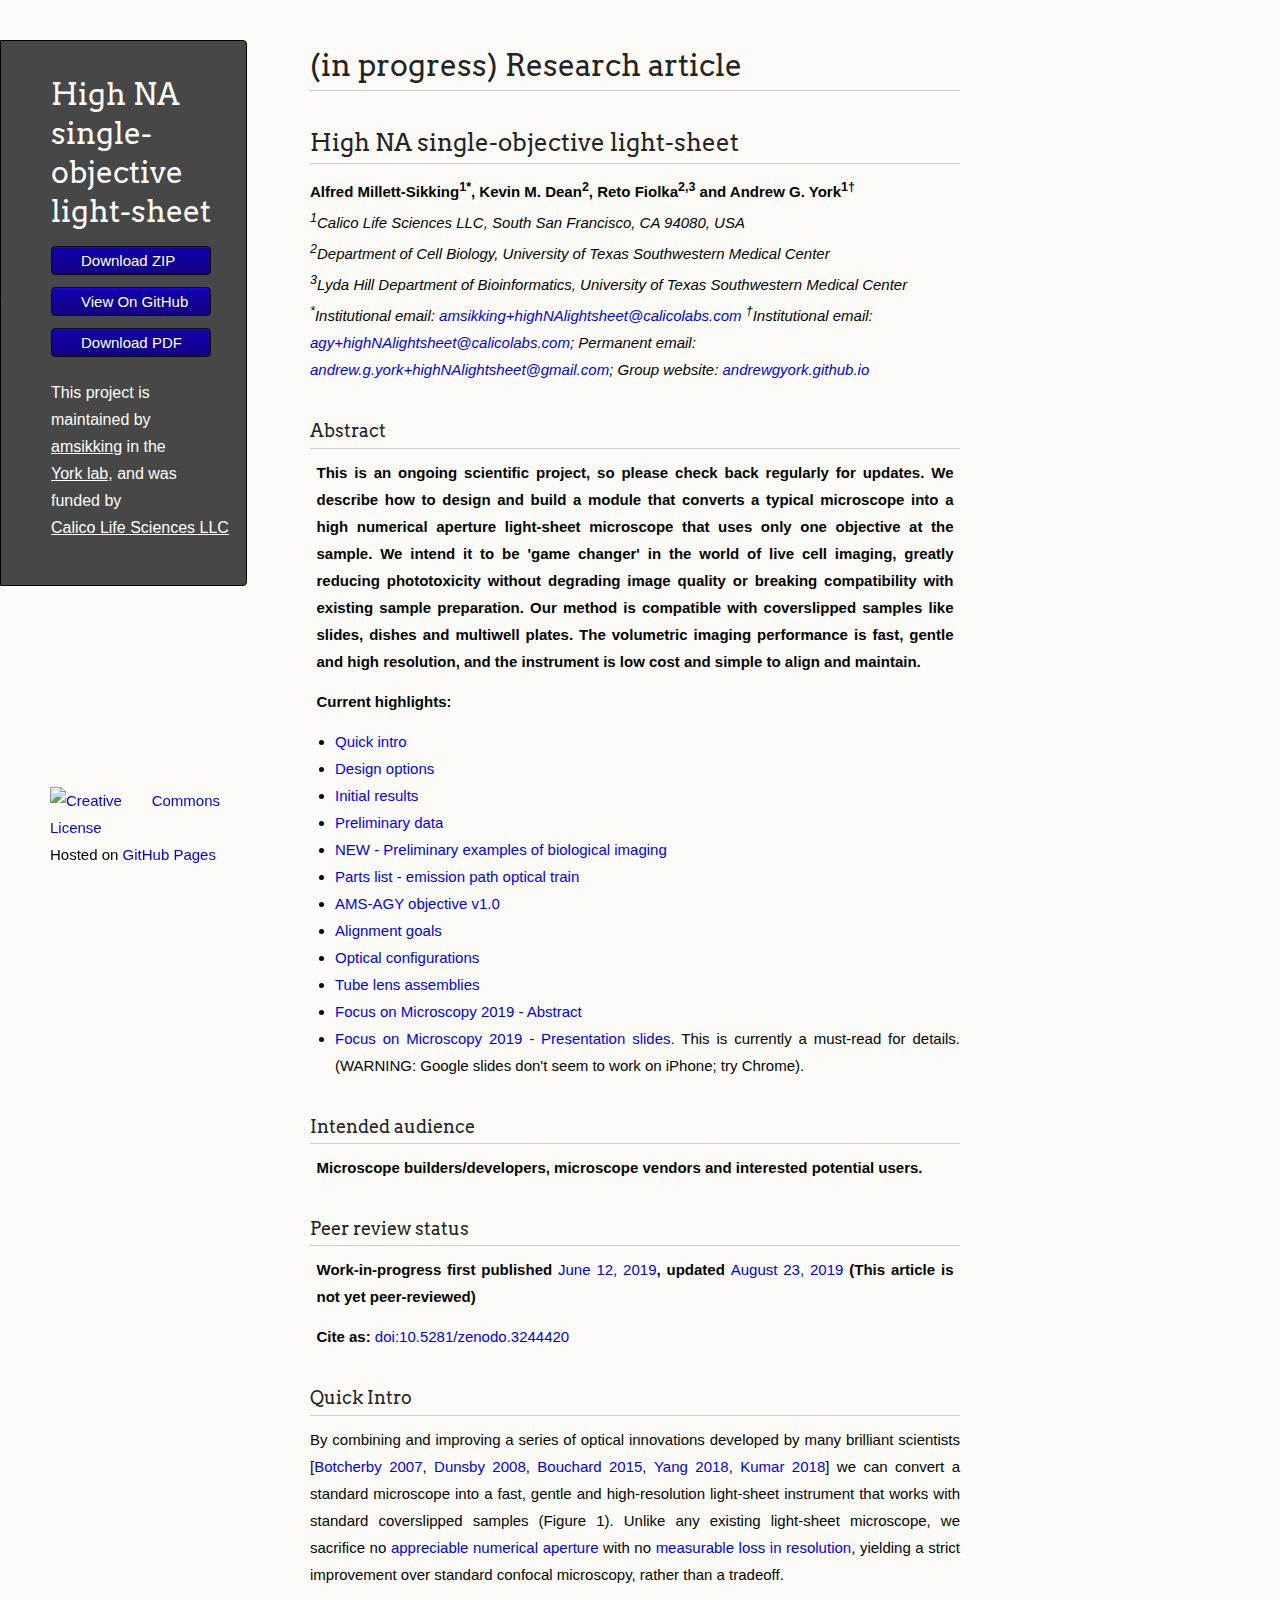
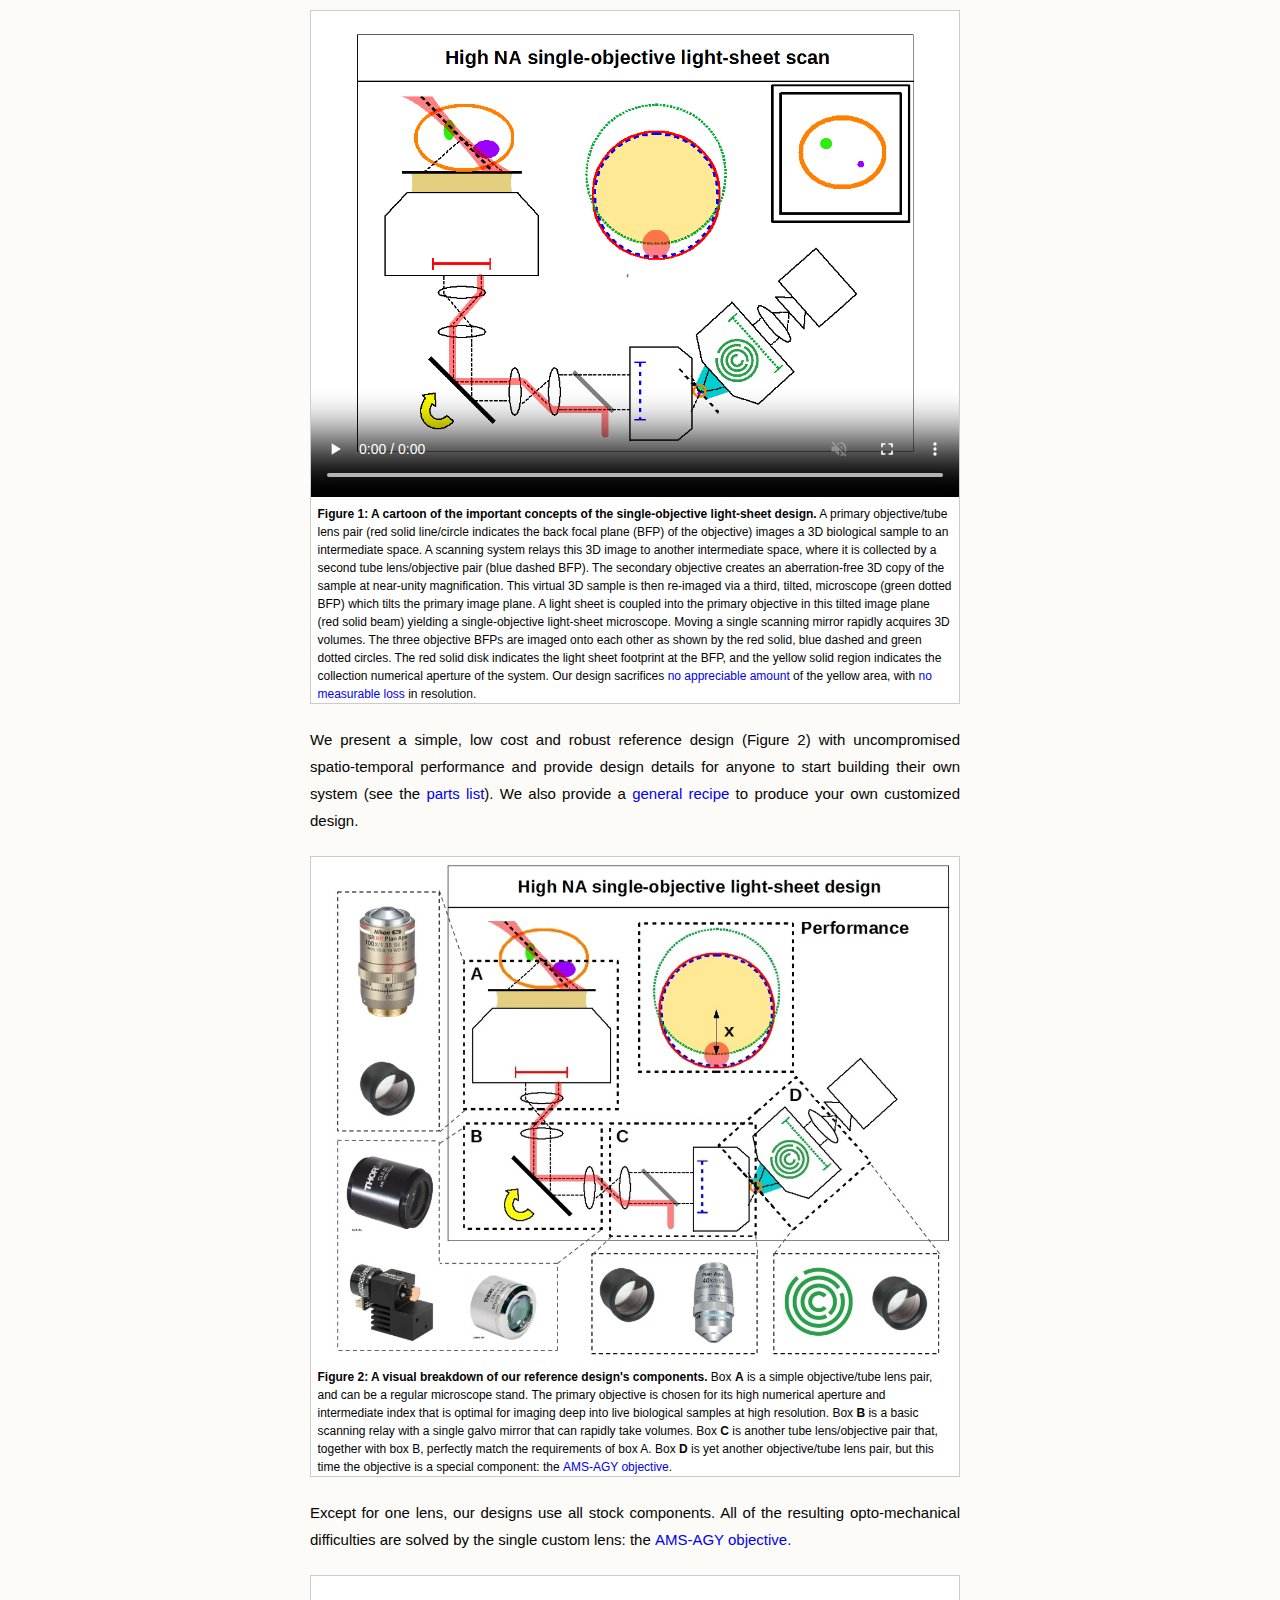
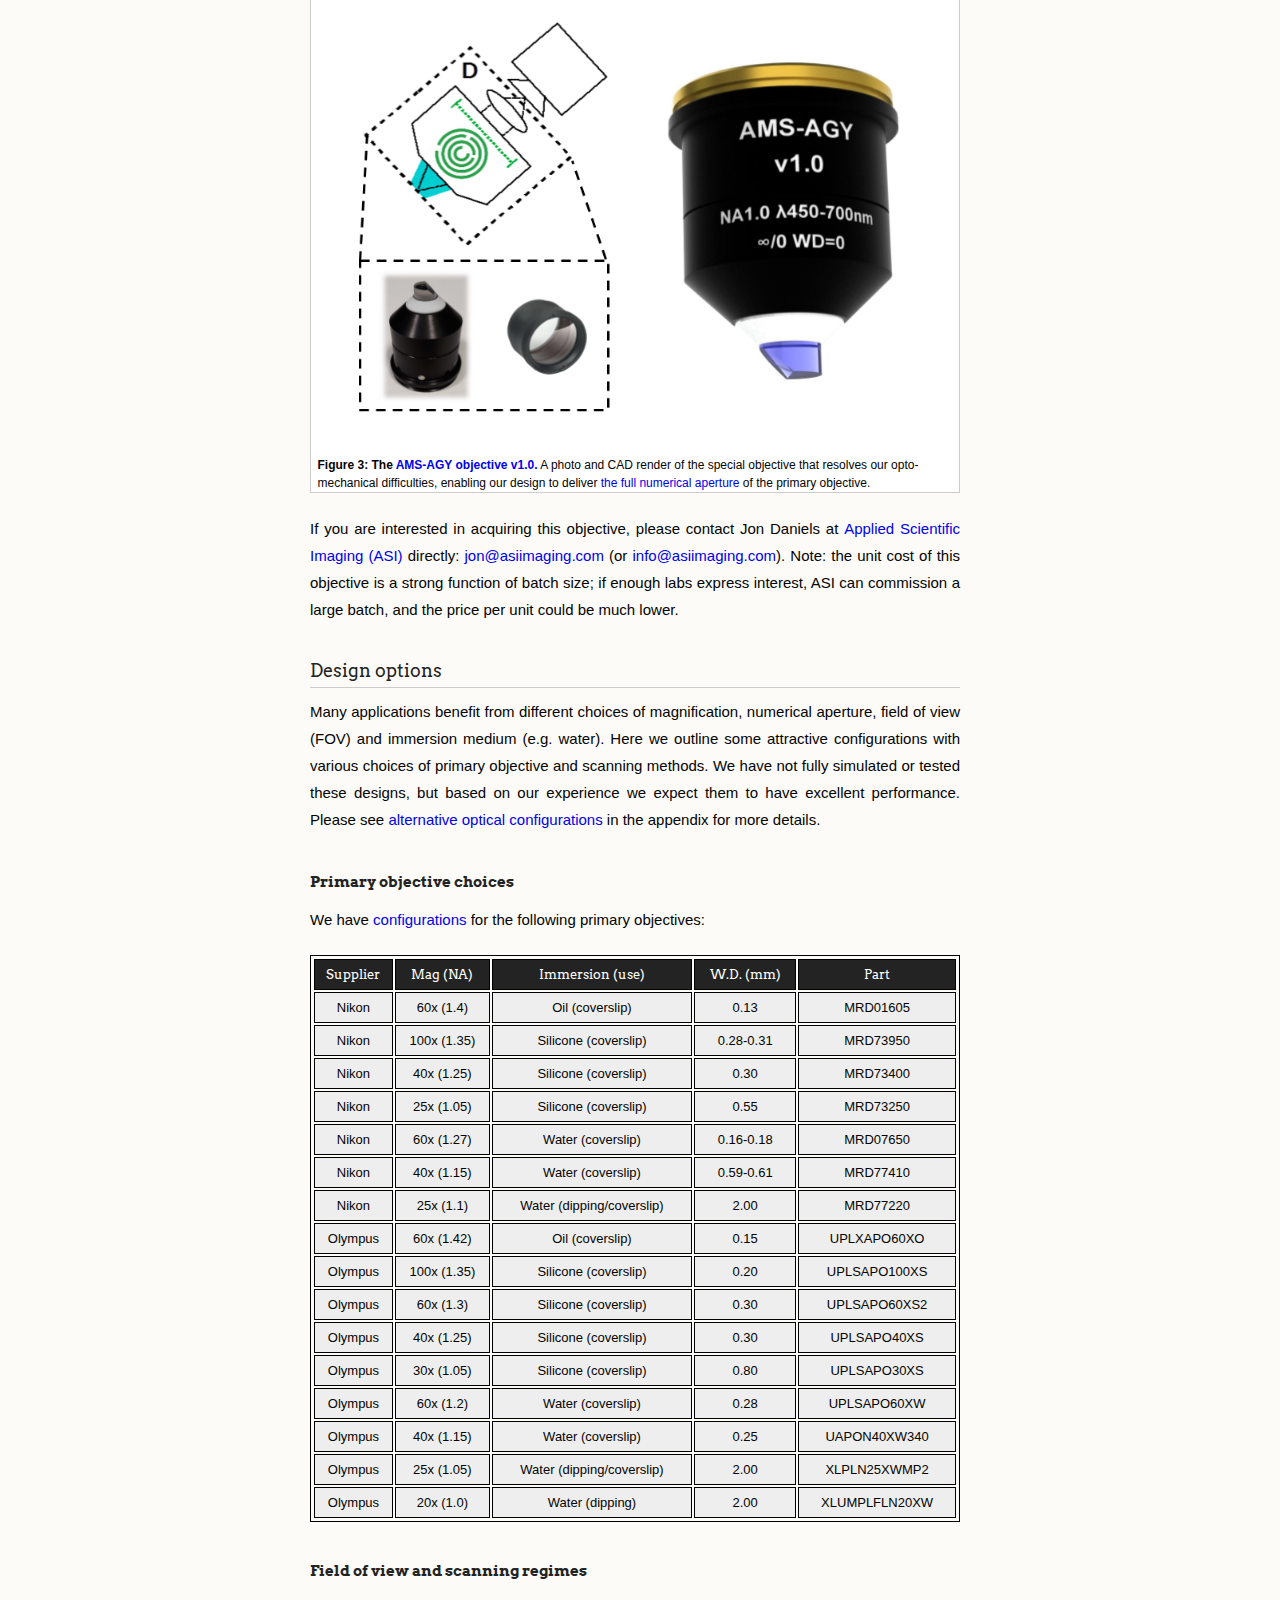
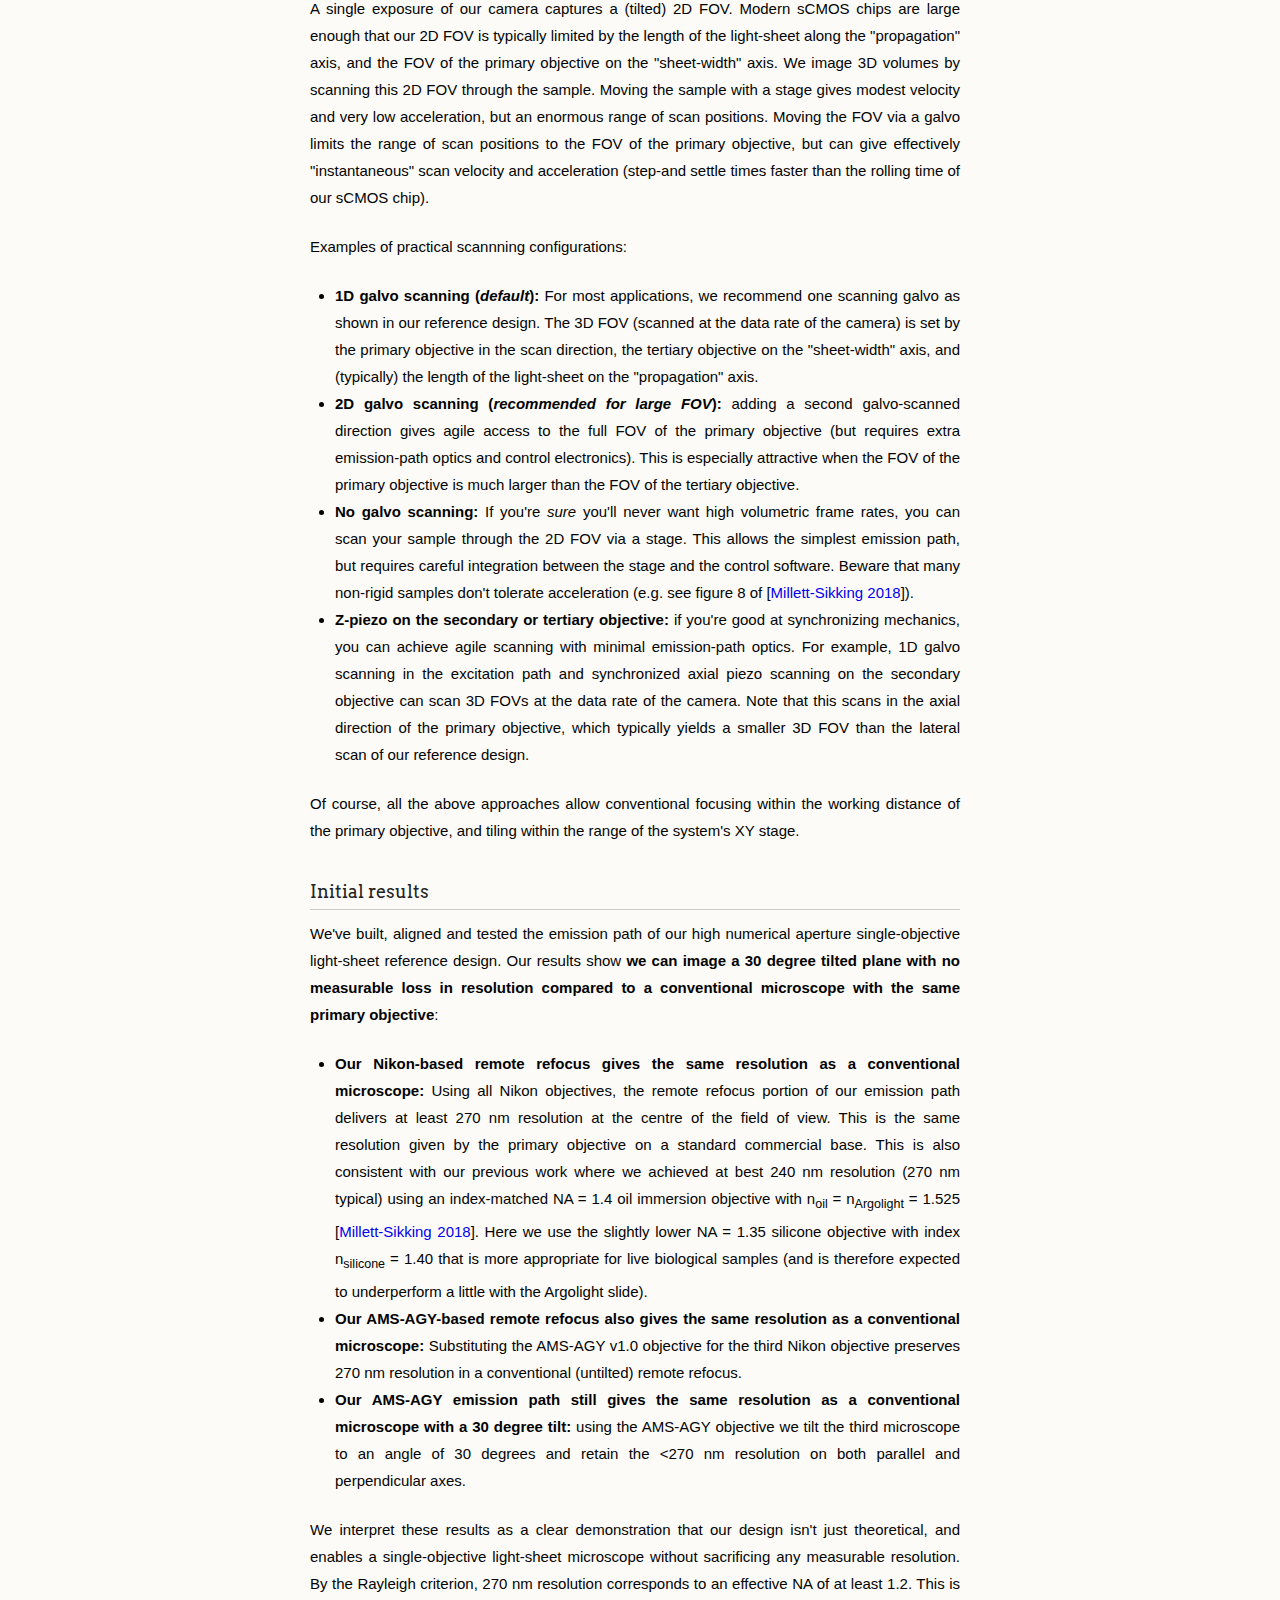
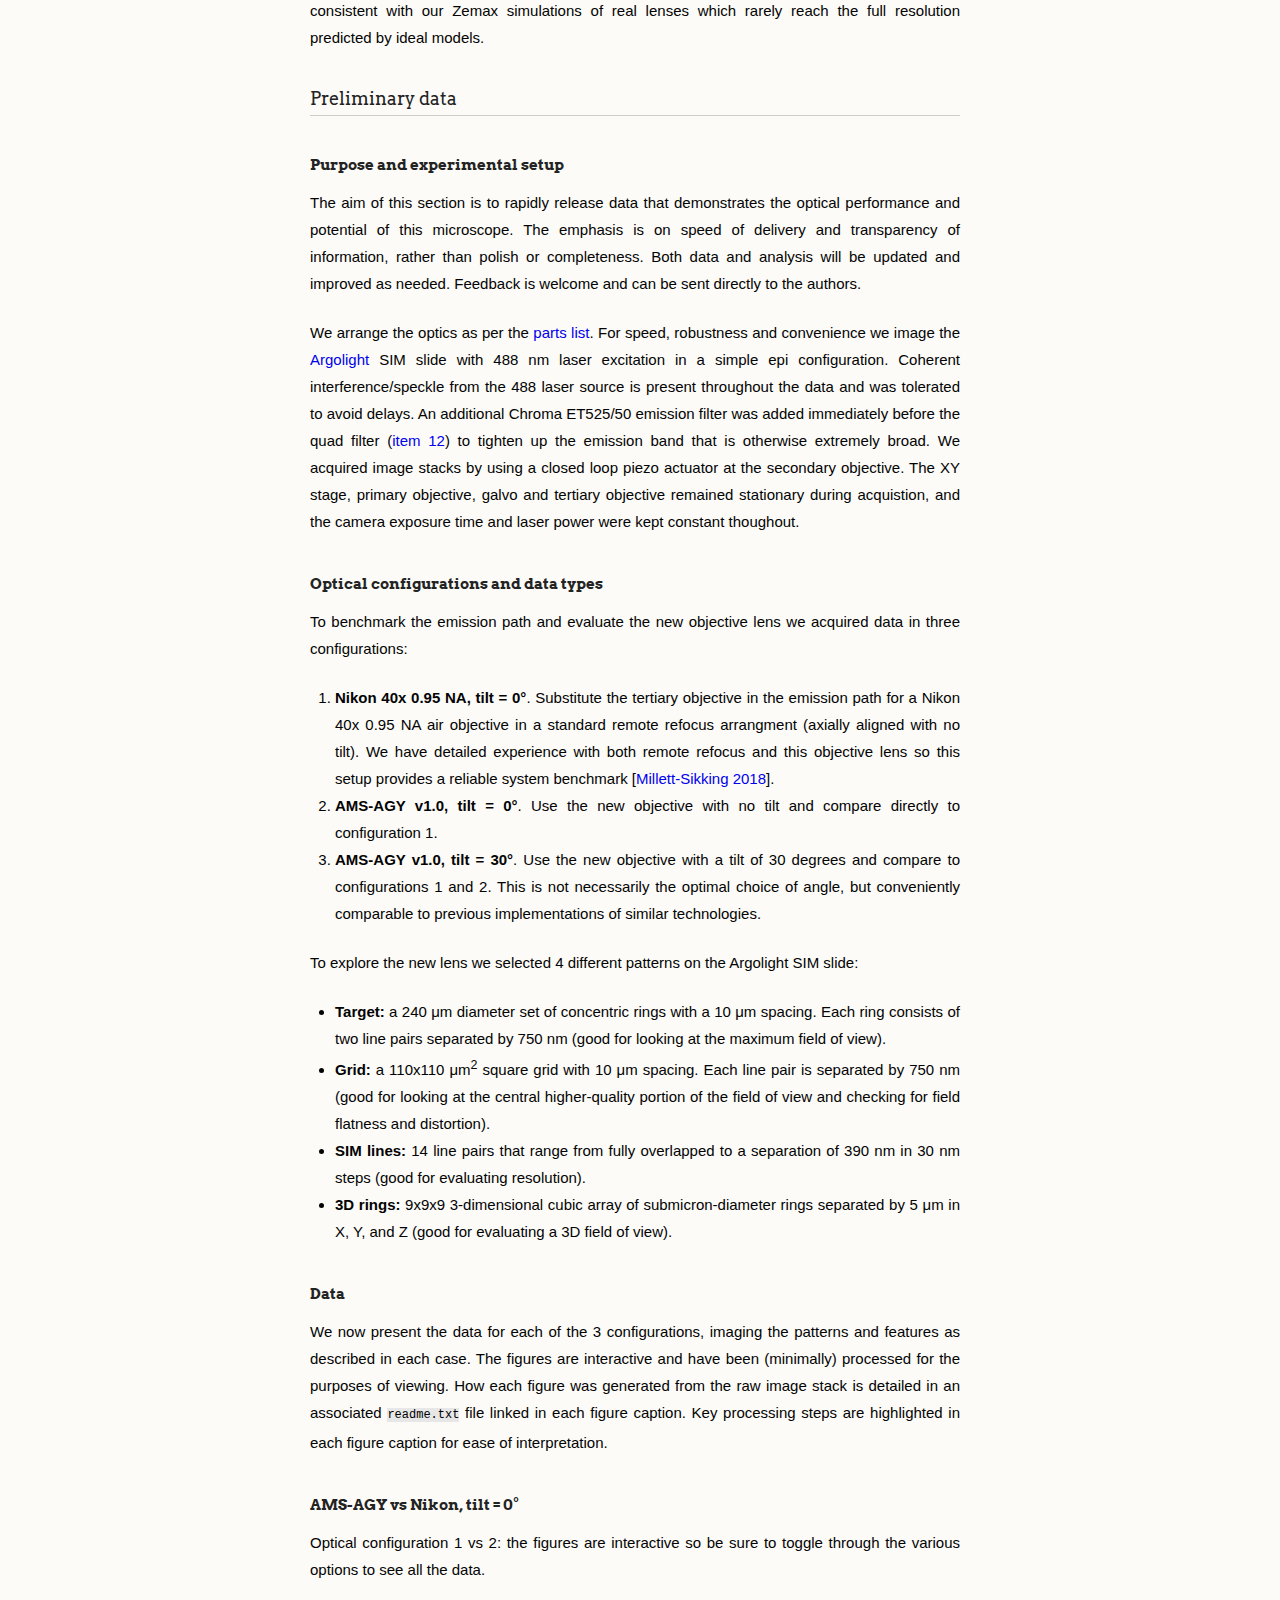
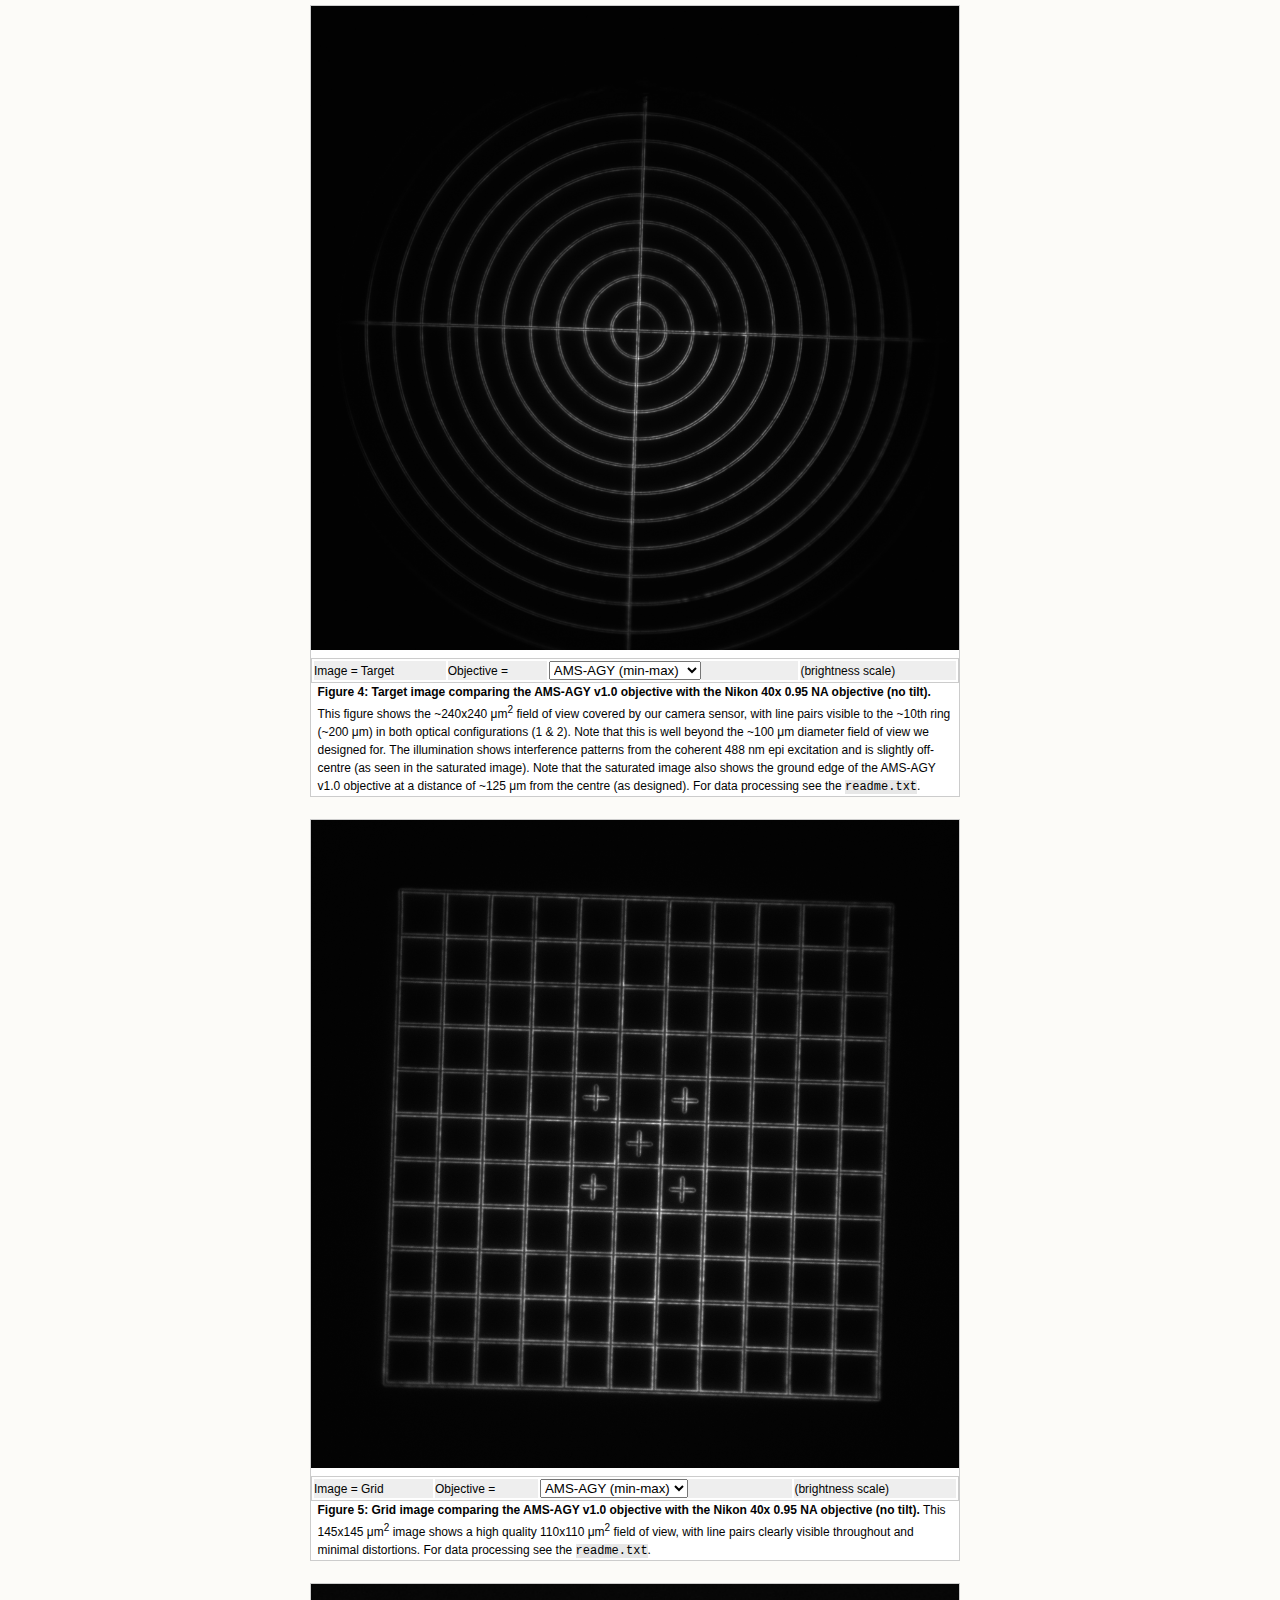
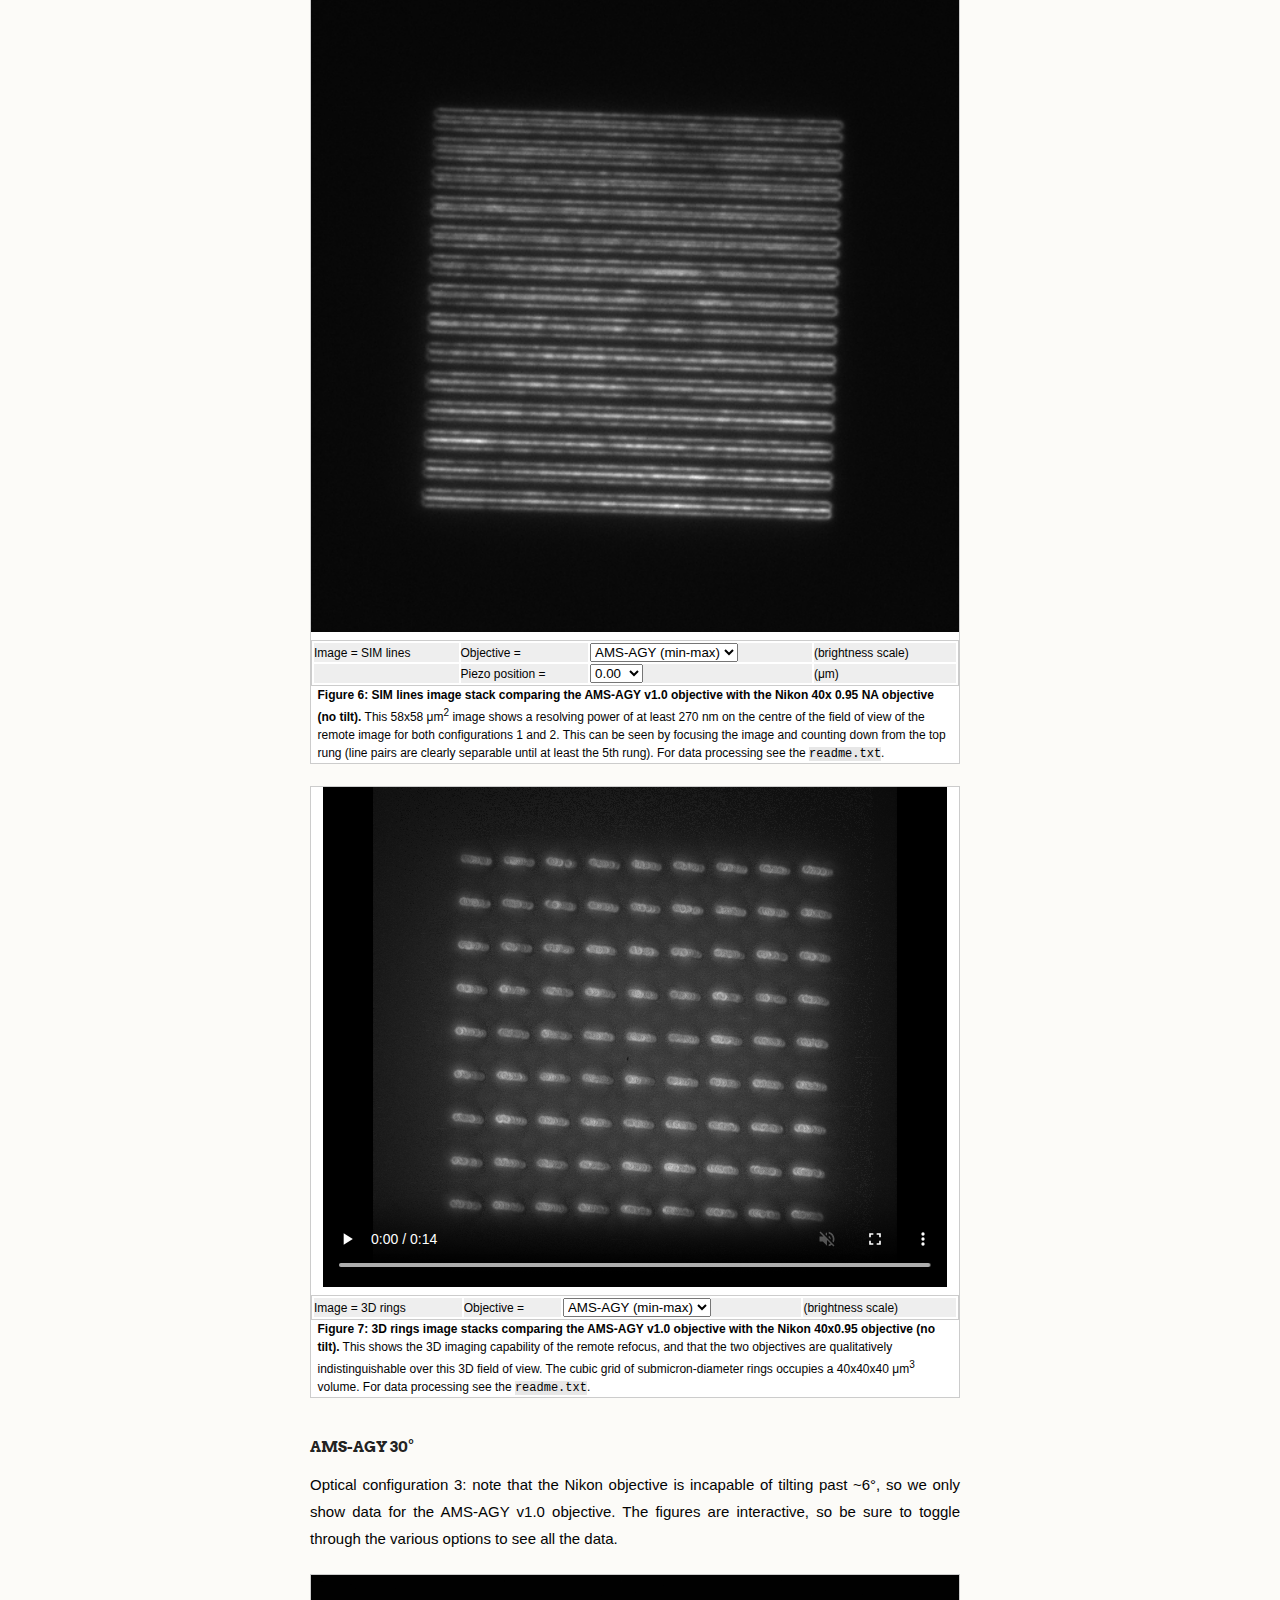
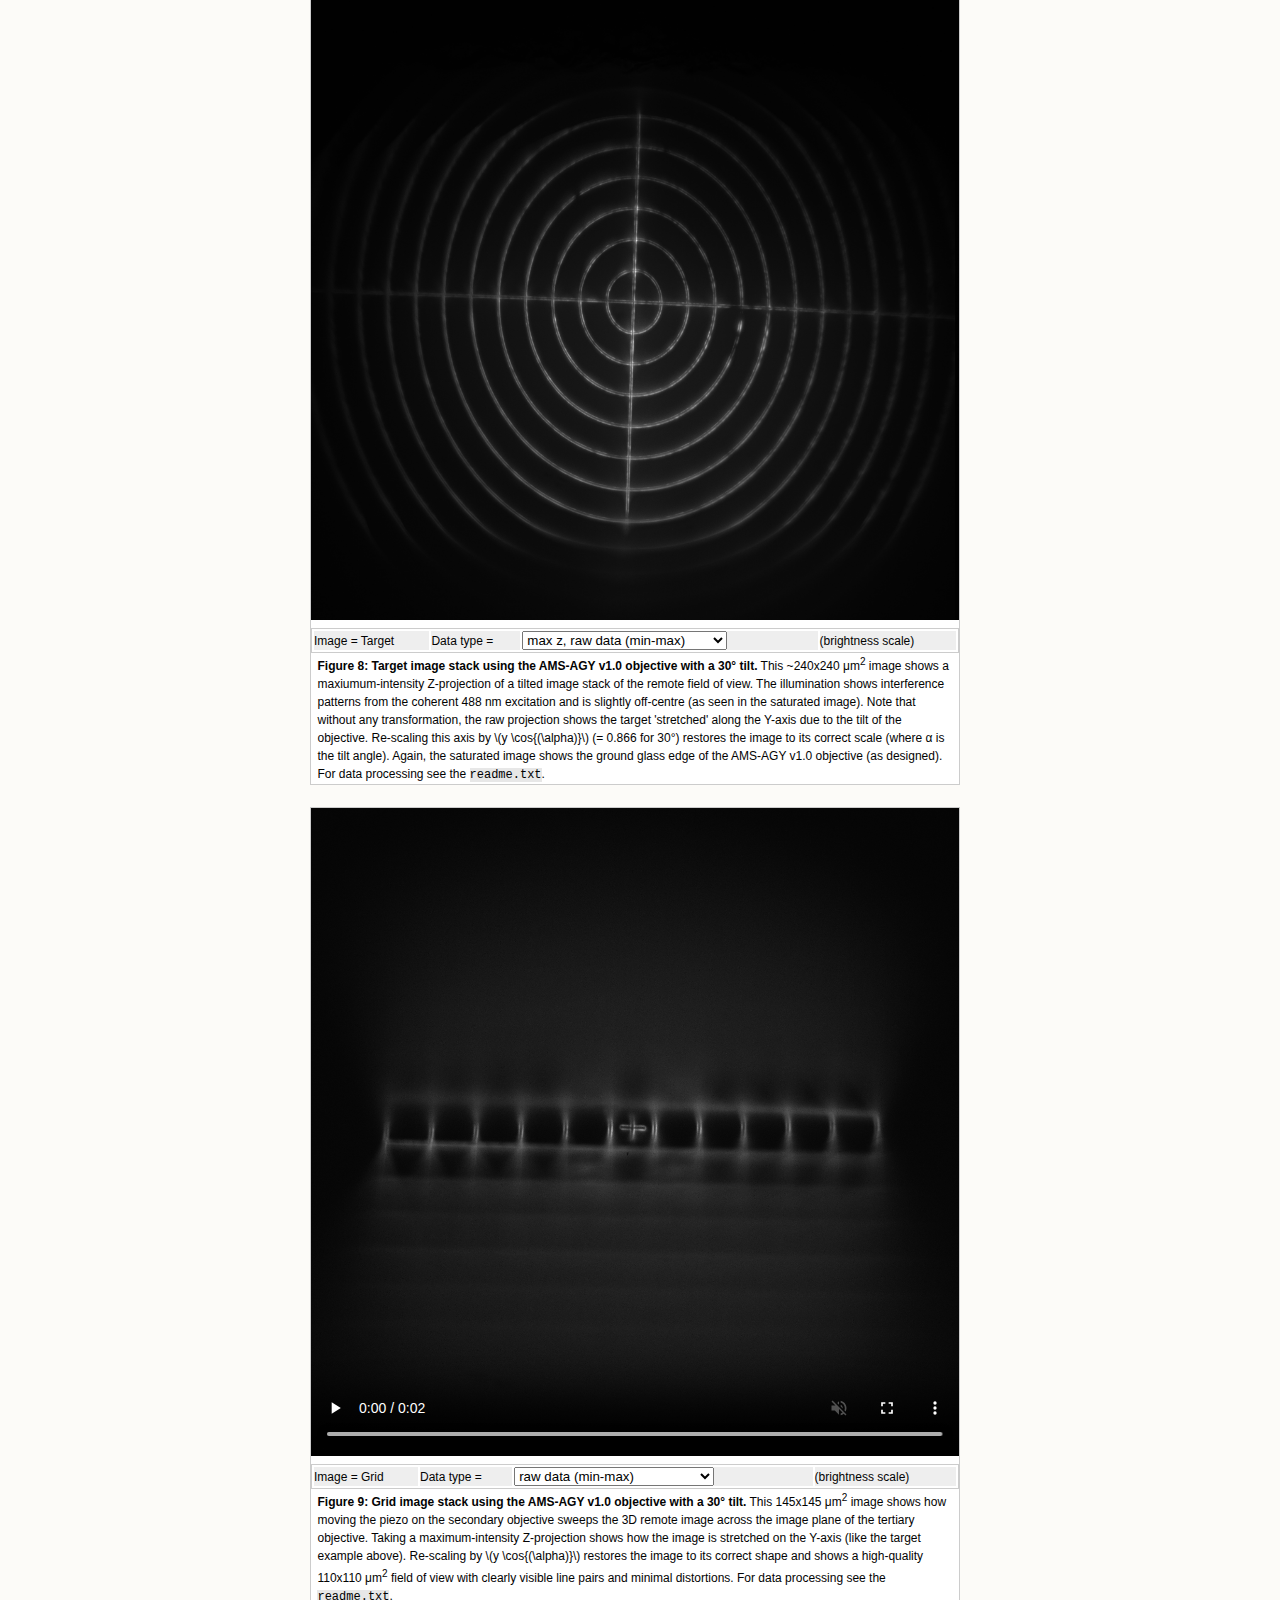
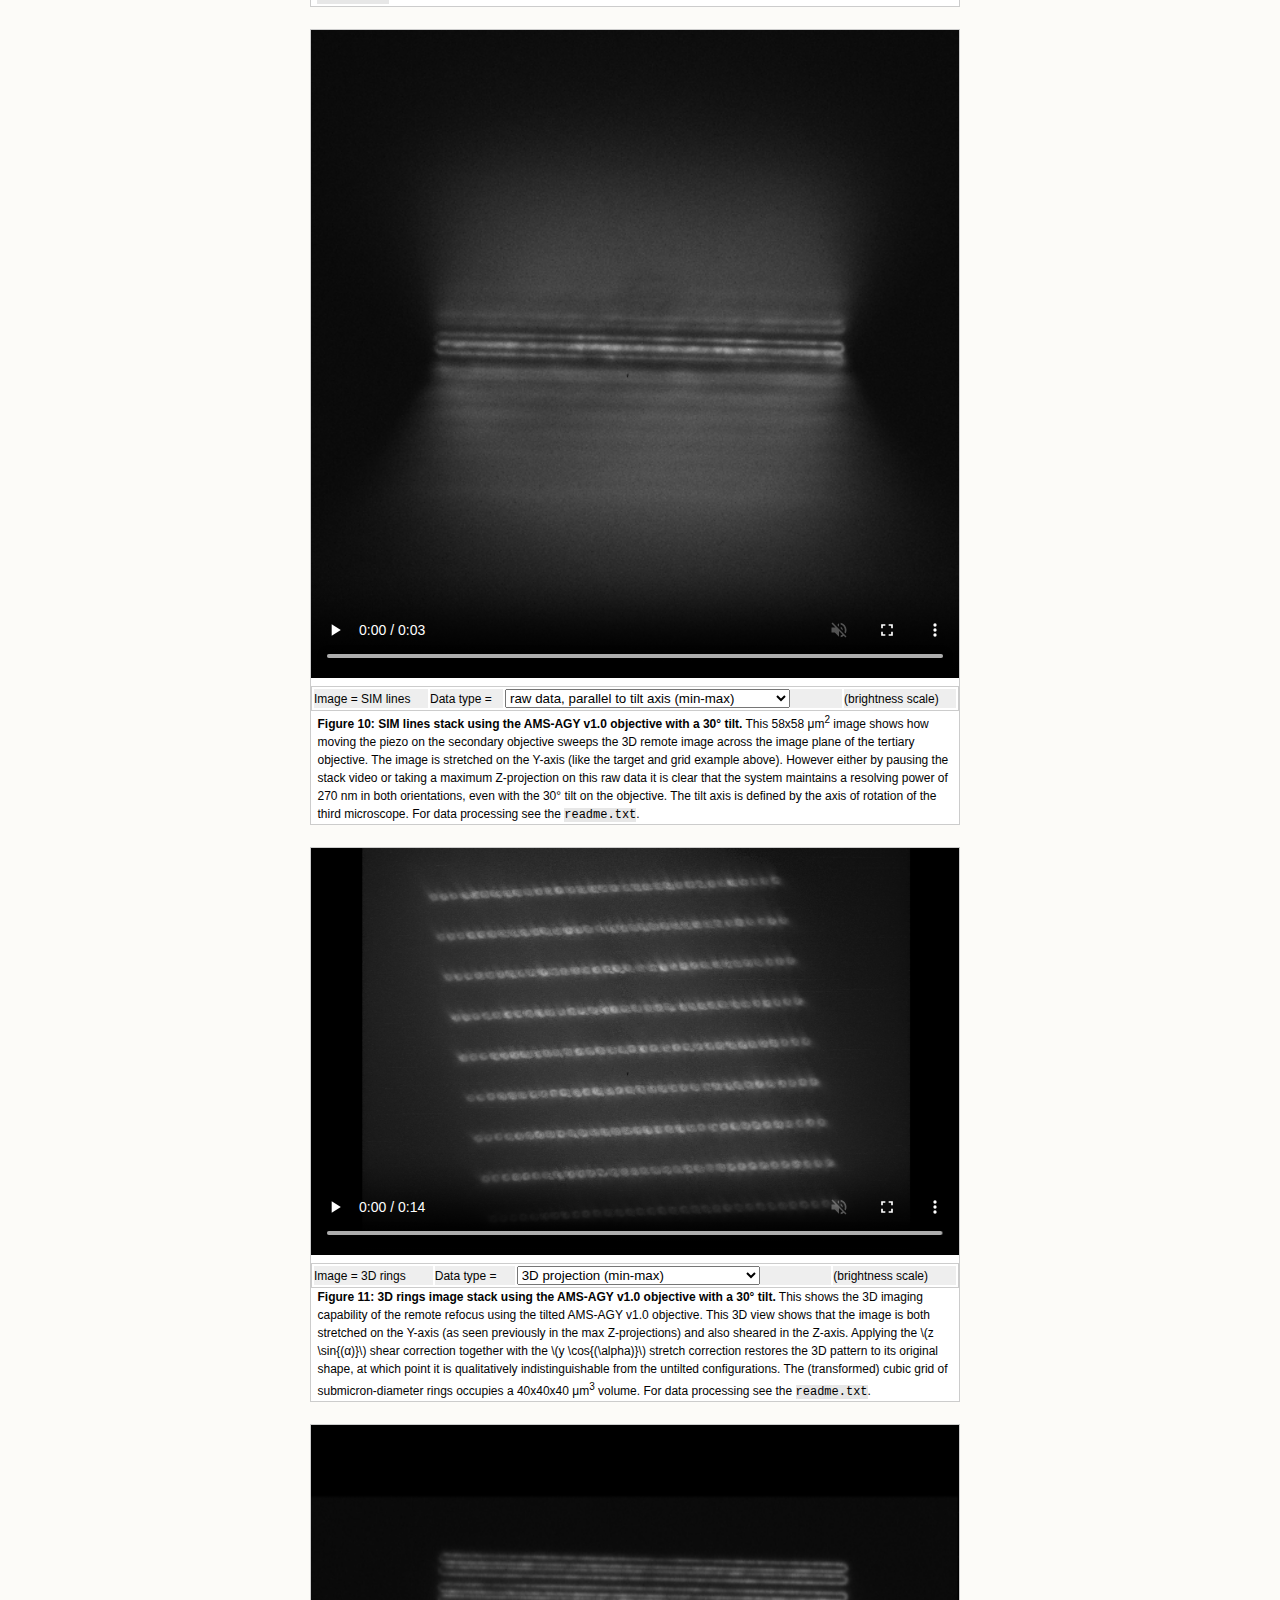
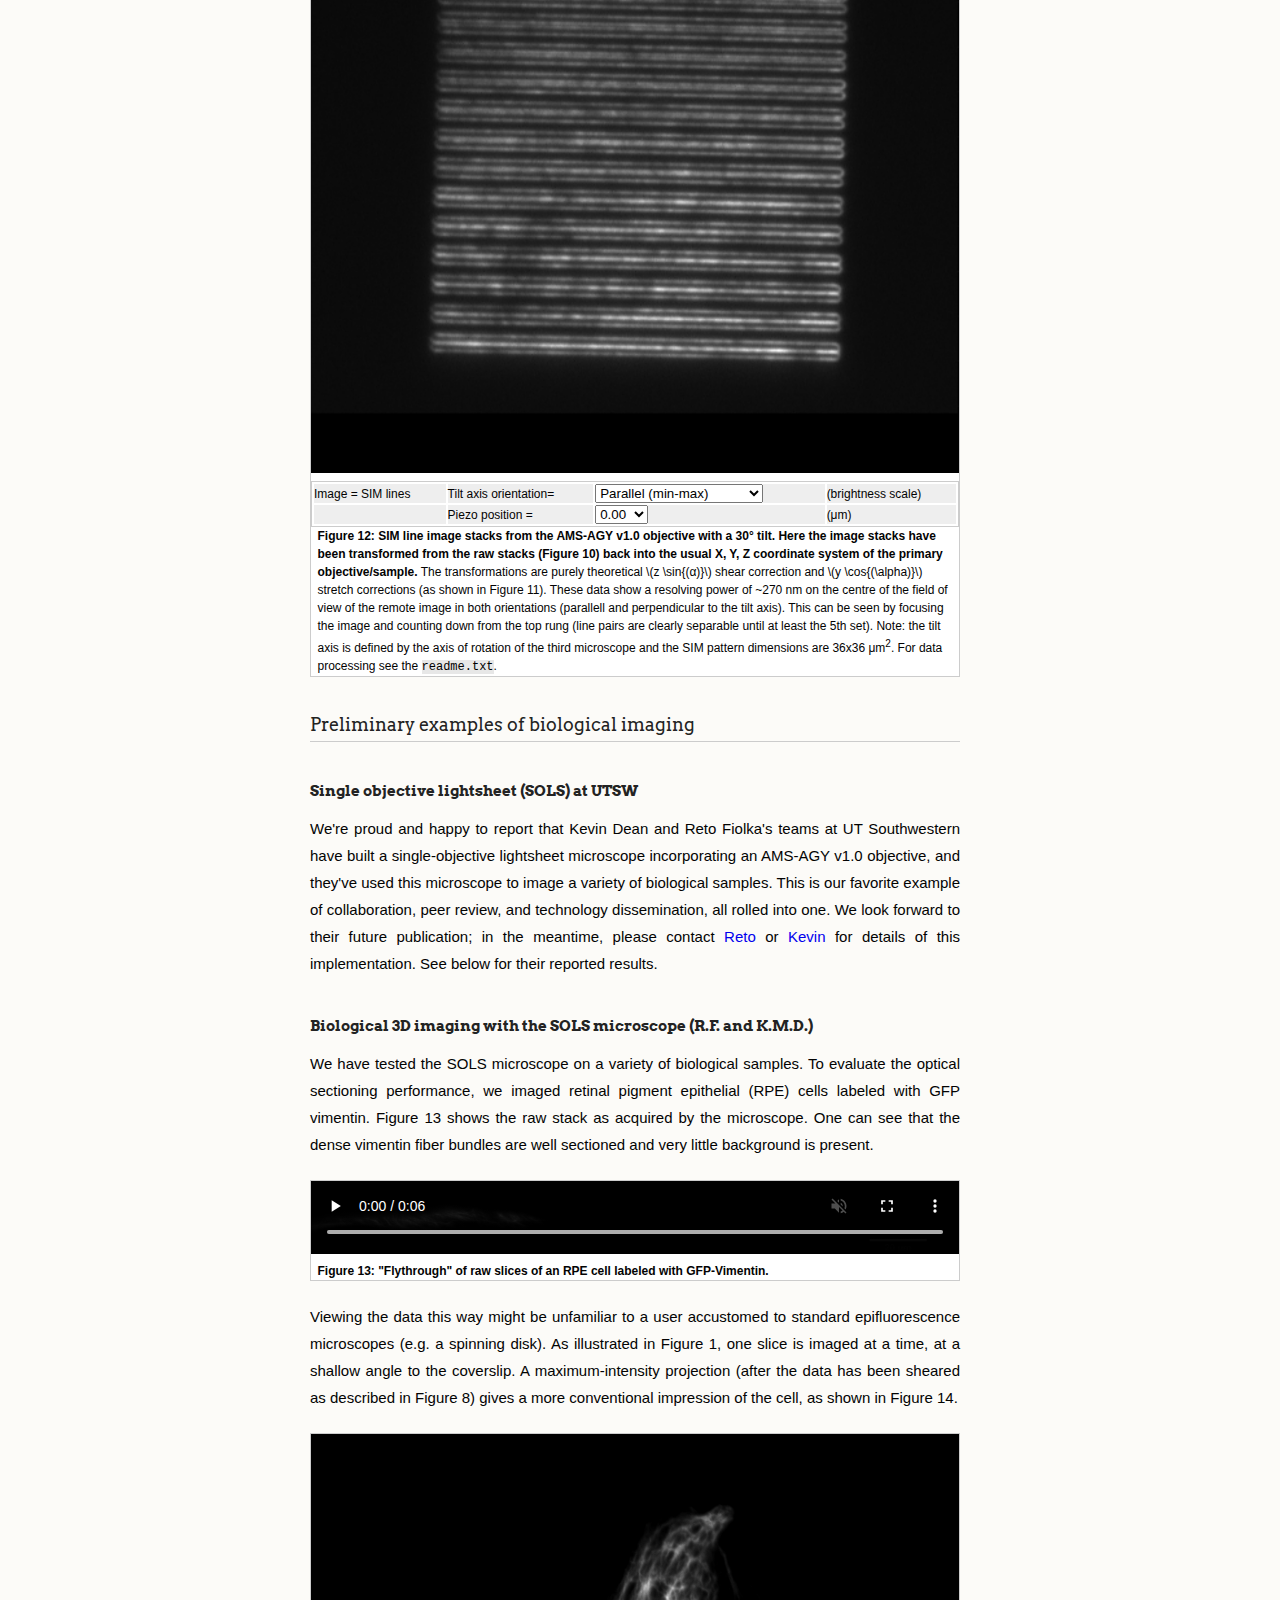
==== commit c65cf728: "Merge pull request #4 from AndrewGYork/SOLS_at_UTSW" ====
--- a/index.html
+++ b/index.html
@@ -59,8 +59,9 @@
 <noscript>
 <h3>Your browser doesn't seem to support Javascript. This document uses Javascript for interactive figures, math typesetting, and to automatically generate the reference list. Either activate Javascript, or use the "Download PDF" link above if you want properly typeset math and a reference list.</h3></noscript>
 <h2>High NA single-objective light-sheet</h2>
-<p class="author_list">Alfred Millett-Sikking<sup>1*</sup> and Andrew G. York<sup>1&dagger;</sup></p>
+<p class="author_list">Alfred Millett-Sikking<sup>1*</sup>, Kevin M. Dean<sup>2</sup>, Reto Fiolka<sup>2,3</sup> and Andrew G. York<sup>1&dagger;</sup></p>
 <p class="author_affiliations"><sup>1</sup>Calico Life Sciences LLC, South San Francisco, CA 94080, USA</p>
+<p class="author_affiliations"><sup>2</sup>Department of Cell Biology, University of Texas Southwestern Medical Center</p><p class="author_affiliations"><sup>3</sup>Lyda Hill Department of Bioinformatics, University of Texas Southwestern Medical Center</p>
 <p class="contact_email">
 <sup>*</sup>Institutional email:
 <a href="mailto:amsikking+highNAlightsheet@calicolabs.com" target="_self">amsikking+highNAlightsheet@calicolabs.com</a>
@@ -75,14 +76,15 @@
 
 <ul>
 <li><a href="#quick_intro" target="_self">Quick intro</a></li>
-<li><a href="#design_options" target="_self">NEW - Design options</a></li>
+<li><a href="#design_options" target="_self">Design options</a></li>
 <li><a href="#initial_results" target="_self">Initial results</a></li>
 <li><a href="#preliminary_data" target="_self">Preliminary data</a></li>
+<li><a href="#preliminary_applications" target="_self">NEW - Preliminary examples of biological imaging</a></li>
 <li><a href="./appendix.html#Parts_em_optical">Parts list - emission path optical train</a></li>
 <li><a href="./appendix.html#AMS-AGY_v1.0">AMS-AGY objective v1.0</a></li>
-<li><a href="./appendix.html#Alignment_goals">NEW - Alignment goals</a></li>
-<li><a href="./appendix.html#Optical_configs">NEW - Optical configurations</a></li>
-<li><a href="./appendix.html#TL_assemblies">NEW - Tube lens assemblies</a></li>
+<li><a href="./appendix.html#Alignment_goals">Alignment goals</a></li>
+<li><a href="./appendix.html#Optical_configs">Optical configurations</a></li>
+<li><a href="./appendix.html#TL_assemblies">Tube lens assemblies</a></li>
 <li><a href="./appendix.html#FOM2019_abstract">Focus on Microscopy 2019 - Abstract</a></li>
 <li><a href="https://docs.google.com/presentation/d/e/2PACX-1vRIwXpX4IkhVHNha-SlVtEIfNCyUP2Lgmd0w3sIYsaPcLyWO93ec1NDzQRGg6Ws8N22PvYaNCGyIjB9/pub?start=false&loop=false&delayms=60000">Focus on Microscopy 2019 - Presentation slides.</a> This is currently a must-read for details. (WARNING: Google slides don't seem to work on iPhone; try Chrome).</li>
 </ul>
@@ -456,14 +458,90 @@
 </figure>
 <p></p>
 
+<h3 id="preliminary_applications">Preliminary examples of biological imaging</h3>
+
+<h4>Single objective lightsheet (SOLS) at UTSW</h4>
+
+<p>We're proud and happy to report that Kevin Dean and Reto Fiolka's teams at UT Southwestern have built a single-objective lightsheet microscope incorporating an AMS-AGY v1.0 objective, and they've used this microscope to image a variety of biological samples. This is our favorite example of collaboration, peer review, and technology dissemination, all rolled into one. We look forward to their future publication; in the meantime, please contact <a href="mailto:Reto.Fiolka@utsouthwestern.edu" target="_self">Reto</a> or <a href="mailto:Kevin.Dean@utsouthwestern.edu", target="_self">Kevin</a> for details of this implementation. See below for their reported results.</p>
+
+<h4>Biological 3D imaging with the SOLS microscope (R.F. and K.M.D.)</h4>
+
+<p>We have tested the SOLS microscope on a variety of biological samples. To evaluate the optical sectioning performance, we imaged retinal pigment epithelial (RPE) cells labeled with GFP vimentin. Figure 13 shows the raw stack as acquired by the microscope. One can see that the dense vimentin fiber bundles are well sectioned and very little background is present.</p>
+
+<figure id="fig_rpe_gfp_vimentin_stack">
+<video controls autoplay loop muted style="max-height:85%; max-width:100%;" poster="images/preliminary_applications/rpe_vimentin.png">
+ <source src="images/preliminary_applications/rpe_vimentin.mp4" type="video/mp4">
+ Your browser doesn't support HTML5 MP4 video.`
+</video>
+<figcaption><strong>Figure 13: "Flythrough" of raw slices of an RPE cell labeled with GFP-Vimentin.</strong></figcaption>
+</figure>
+<p></p>
+
+<p>Viewing the data this way might be unfamiliar to a user accustomed to standard epifluorescence microscopes (e.g. a spinning disk). As illustrated in Figure 1, one slice is imaged at a time, at a shallow angle to the coverslip. A maximum-intensity projection (after the data has been sheared as described in Figure 8) gives a more conventional impression of the cell, as shown in Figure 14.</p>
+
+<figure id="fig_rpe_gfp_vimentin_projection">
+<img src="images/preliminary_applications/rpe_vimentin_projection.png" alt="RPE GFP vimentin projection" style="width:100%;">
+<figcaption><strong>Figure 14: Maximum intensity projection of a RPE cell labeled with GFP-Vimentin.</strong> </figcaption>
+</figure>
+<p></p>
+
+<p>To test our ability to measure fast intracellular dynamics, we imaged clathrin-mediated endocytosis in RPE cells. For this purpose, the cells were labeled with clathrin light-chain eGFP
+
+[<a class="citation" href="https://doi.org/10.1016/j.cell.2004.08.017" title="Endocytosis by random initiation and stabilization of clathrin-coated pits; Marcelo Ehrlich, Werner Boll, Antoine van Oijen, Ramesh Hariharan, Kartik Chandran, Max L. Nibert, Tomas Kirchhausen; Cell Vol. 118, Iss. 5, p591-605 (2004)">Ehrlich  2004</a>].
+
+We set the exposure time of the camera to 5 ms and acquired 501 z-slices for each timepoint, resulting in a volumetric acquisition time of 2.5 s. While the microscope can acquire much faster owing to the galvo z-scan shown in Figure 1, this slower acquisition speed allowed us to acquire continuously for more than two minutes with only moderate photobleaching. Figure 15 shows a flythrough of a deconvolved z-stack. One can observe clathrin coated pits both on the ventral and dorsal side of the cell. Figure 16 shows a movie of the same cell over 50 timepoints.</p>
+
+<figure id="fig_rpe_gfp_clathrin_stack">
+<video controls autoplay loop muted style="max-height:85%; max-width:100%;" poster="images/preliminary_applications/rpe_clathrin.png">
+ <source src="images/preliminary_applications/rpe_clathrin.mp4" type="video/mp4">
+ Your browser doesn't support HTML5 MP4 video.`
+</video>
+<figcaption><strong>Figure 15: Deconvolved slices through a group of RPE cells labeled with clathrin light-chain eGFP.</strong></figcaption>
+</figure>
+<p></p>
+
+<figure id="fig_rpe_gfp_clathrin_timelapse">
+<video controls autoplay loop muted style="max-height:85%; max-width:100%;" poster="images/preliminary_applications/rpe_clathrin_timelapse.png">
+ <source src="images/preliminary_applications/rpe_clathrin_timelapse.mp4" type="video/mp4">
+ Your browser doesn't support HTML5 MP4 video.`
+</video>
+<figcaption><strong>Figure 16: Maximum intensity projection of RPE cells labeled with clathrin light-chain eGFP. Data were sheared as described in Figure 8, and iteratively deconvolved.</strong></figcaption>
+</figure>
+<p></p>
+
+<p>Finally, to demonstrate the ability to image cells in physiologically relevant micro-environments away from stiff surfaces, we embedded MV3 cancer cells 
+
+[<a class="citation" href="https://doi.org/10.1002/ijc.2910480116" title="Establishment and characterization of a human melanoma cell line (MV3) which is highly metastatic in nude mice; Goos N. P. van Muijen, Kees F. J. Jansen, Ine M. H. A. Cornelissen, Dominique F. C. M. Smeets, Johan L. M. Beck, Dirk J. Ruiter; International Journal of Cancer 48(1):85-91 (1991)">van Muijen 1991</a>]
+
+expressing an eGFP AKT-PH biosensor
+
+[<a class="citation" href="https://doi.org/10.1083/jcb.151.6.1269" title="Spatial Sensing in Fibroblasts Mediated by 3′ Phosphoinositides; Jason M. Haugh, Franca Codazzi, Mary Teruel, Tobias Meyer; J Cell Biol. 151(6): 1269–1280. (2000)">Haugh 2000</a>,
+<a class="citation" href="https://doi.org/10.1083/jcb.201108152" title="Migrating fibroblasts reorient directionality by a metastable, PI3K-dependent mechanism; Erik S. Welf, Shoeb Ahmed, Heath E. Johnson, Adam T. Melvin, and Jason M. Haugh; J Cell Biol. 197(1): 105–114. (2012)">Welf 2012</a>]
+
+in fluorescently labeled collagen (Alexa 568). Figure 17 shows a rendering of a group of MV3 cells in collagen. The color coding of the surface is representative of the local curvature of the cells.</p>
+
+<figure id="fig_mv3_gfp_akt_biosensor">
+<img src="images/preliminary_applications/mv3_gfp_akt_biosensor.jpg" alt="MV3 cells expressing eGPF AKT-PH biosensor" style="width:100%;">
+<figcaption><strong>Figure 17: Rendering of MV3 cells expressing AKT-PH biosensor in fluorescently labeled collagen.</strong></figcaption>
+</figure>
+<p></p>
+
 <h3>Acknowledgements</h3>
 
+<h4>A.M.S. and A.G.Y.</h4>
 <p>This work was funded and supported by <a href="https://www.calicolabs.com/">Calico Life Sciences LLC</a> and we would like to acknowledge the fantastic research environment that has been created here by the senior staff. We have enjoyed a spectacular level of freedom and support that has made this work possible.</p>
 
 <p>In addition we thank the business development team at Calico for pursuing and arranging our external collaborations. In this regard we would like to specifically acknowledge our collaborations with <a href="https://www.nikoninstruments.com">Nikon</a> and <a href="https://specialoptics.com/">Special Optics</a> who have enabled our high-quality design and we look forward to future projects with these partners.</p>
+
+<h4>K.M.D. and R.F.</h4> 
+<p>We would like to thank Rosa Mino for providing the RPE CLCa-eGFP cells and Erik Welf for preparing the MV3 cancer cell sample. We are further grateful to Meghan Driscoll for rendering the MV3 and collagen data.</p>
 
 <h3><a href="./appendix.html">Appendix</a></h3>
 <p>Additional details and discussion can be found in the <a href="./appendix.html">appendix</a>.</p>
+
+<h3>Author contributions</h3>
+
+<p>K.M.D. and R.F. contributed the "Preliminary examples of biological imaging" section. A.M.S. and A.G.Y. contributed the other sections.</p>
 
 <noscript>
 <h3>Your browser doesn't seem to support Javascript. This document uses Javascript to generate a reference list, which would normally be displayed here. Either activate Javascript, or use the "Download PDF" link above if you want to see the reference list.</h3></noscript>
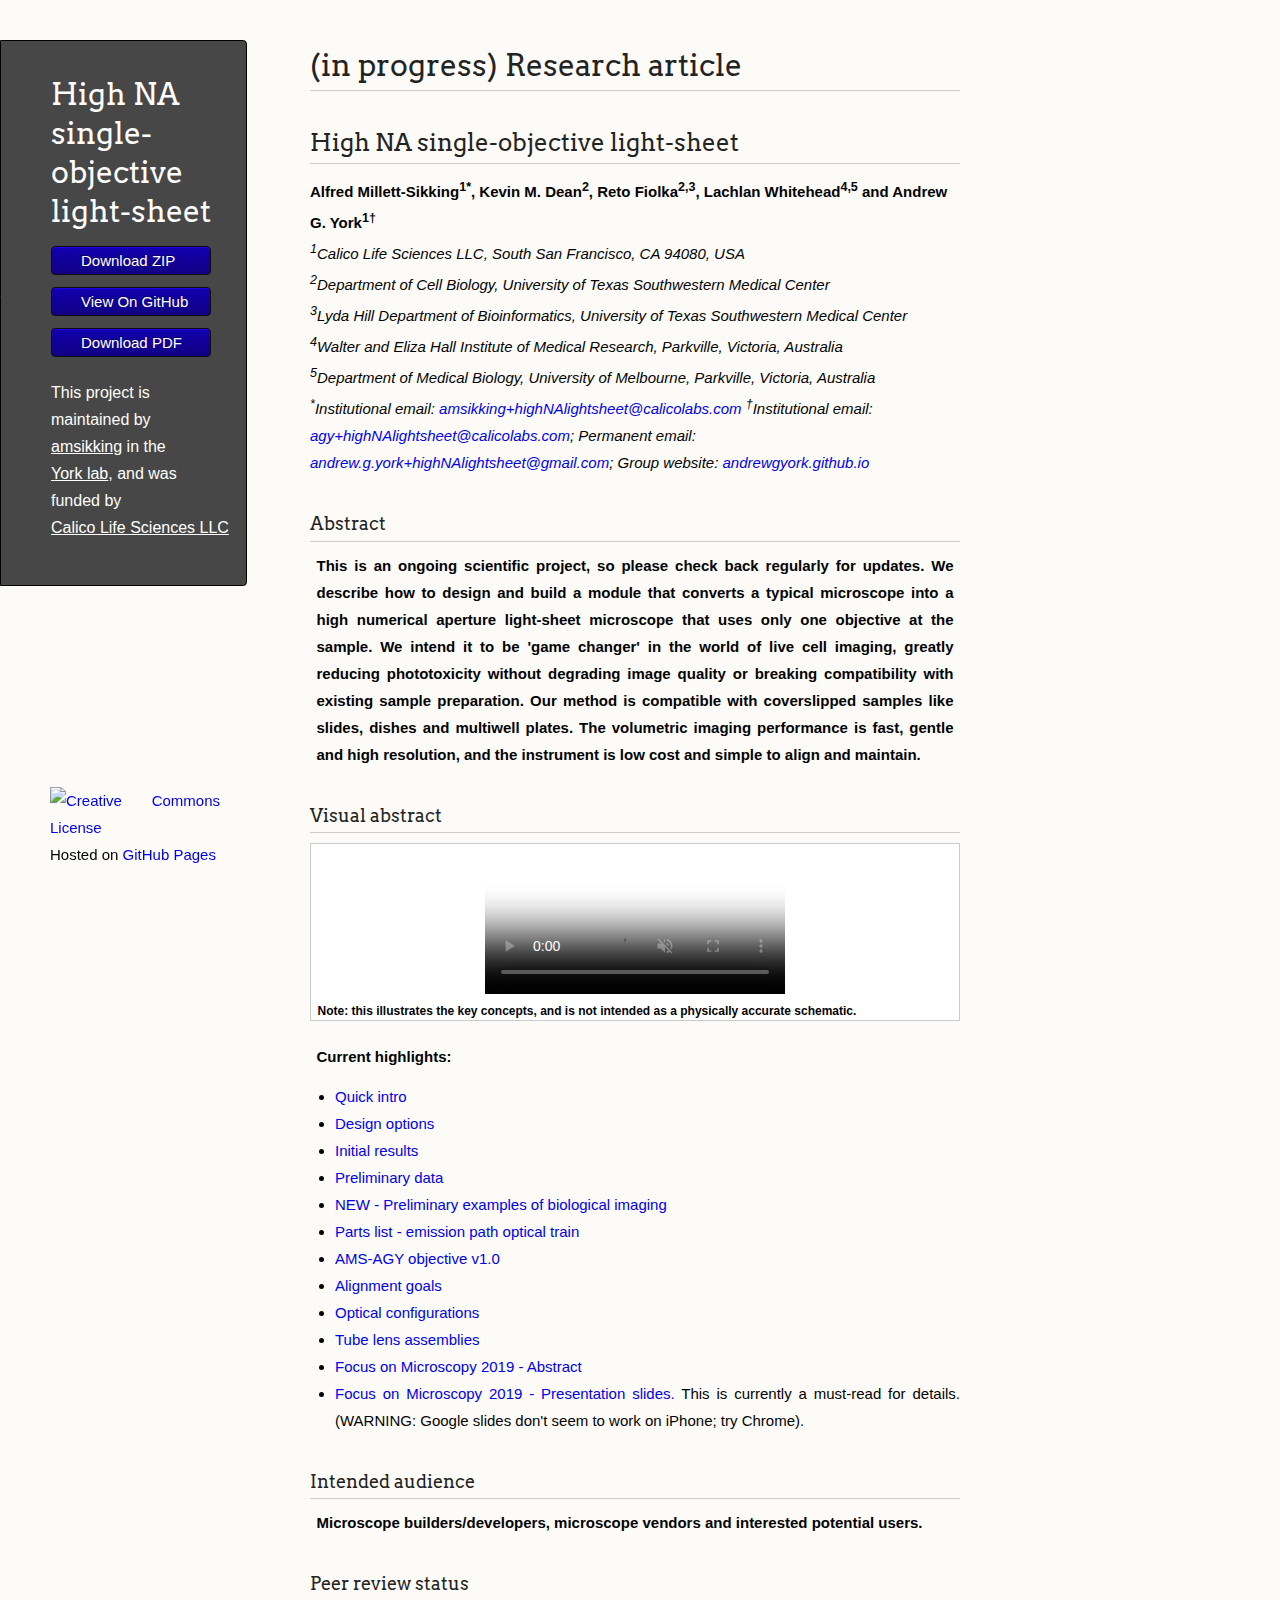
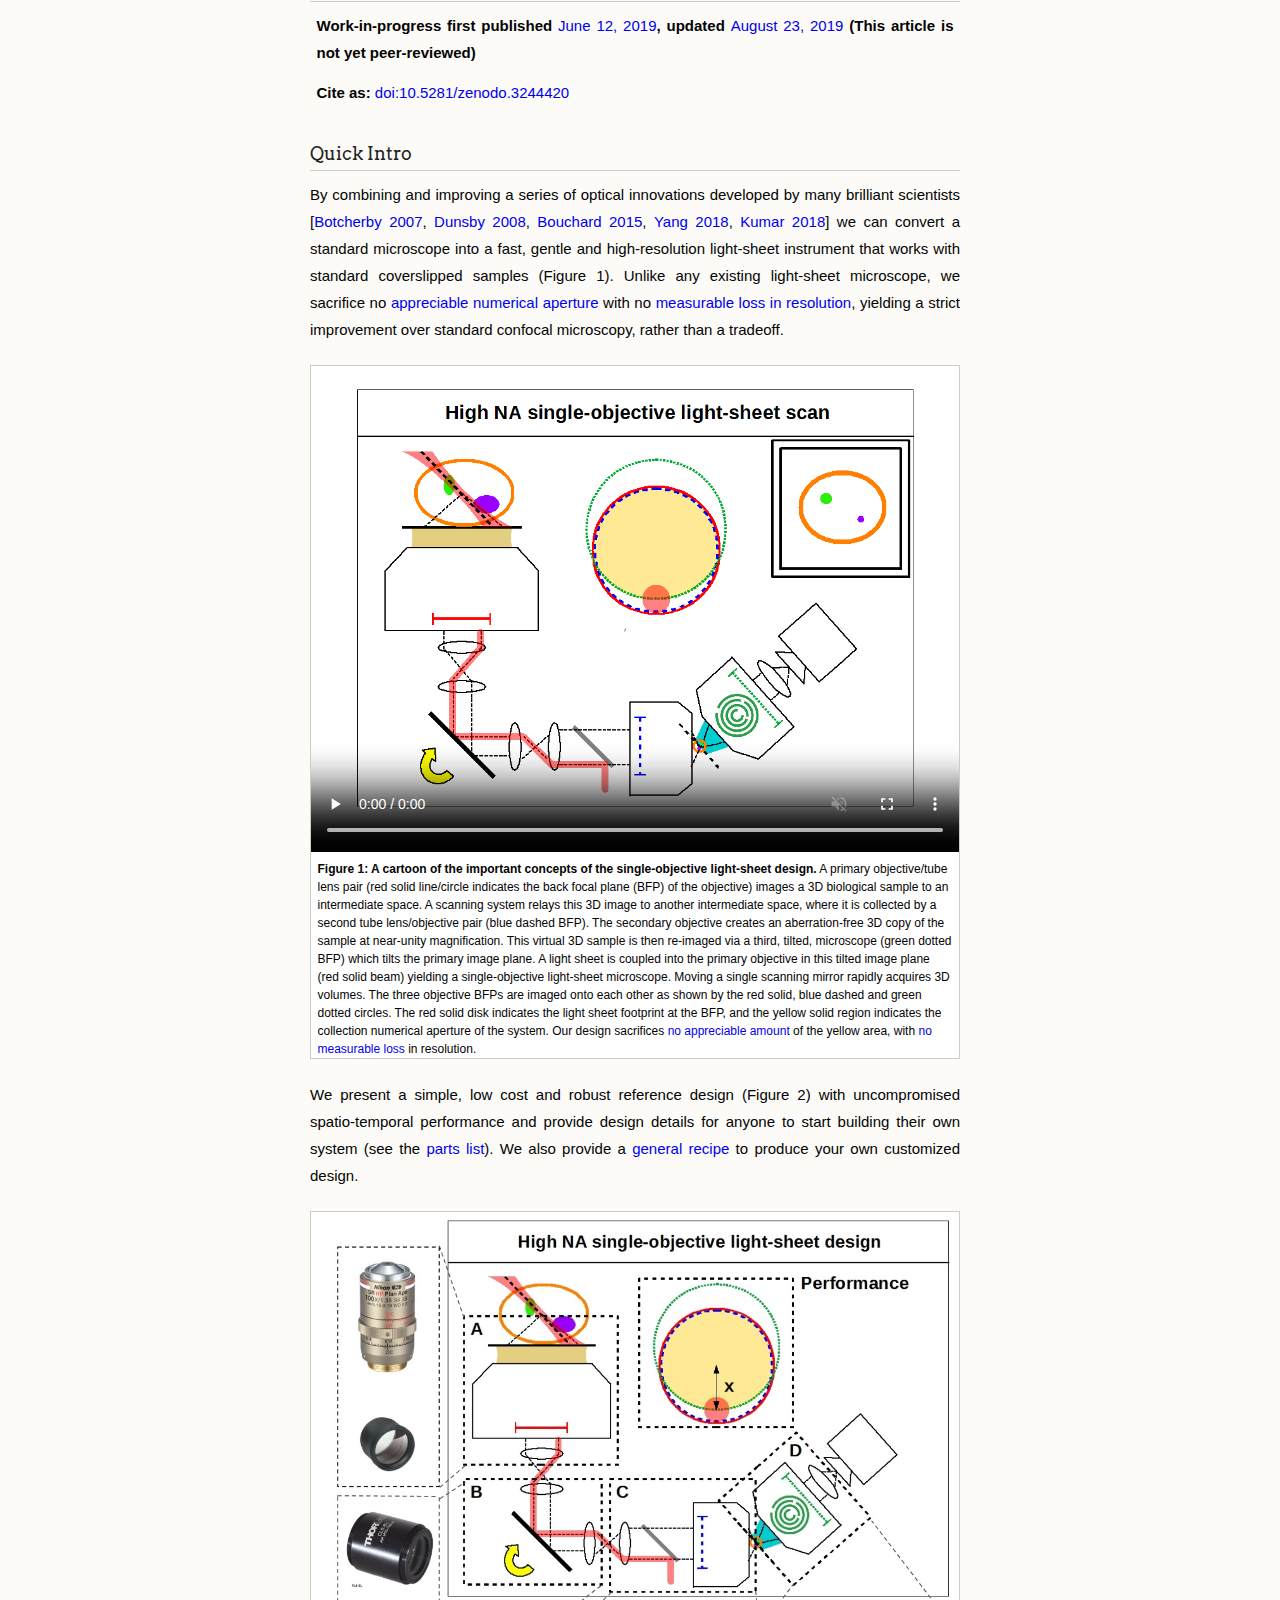
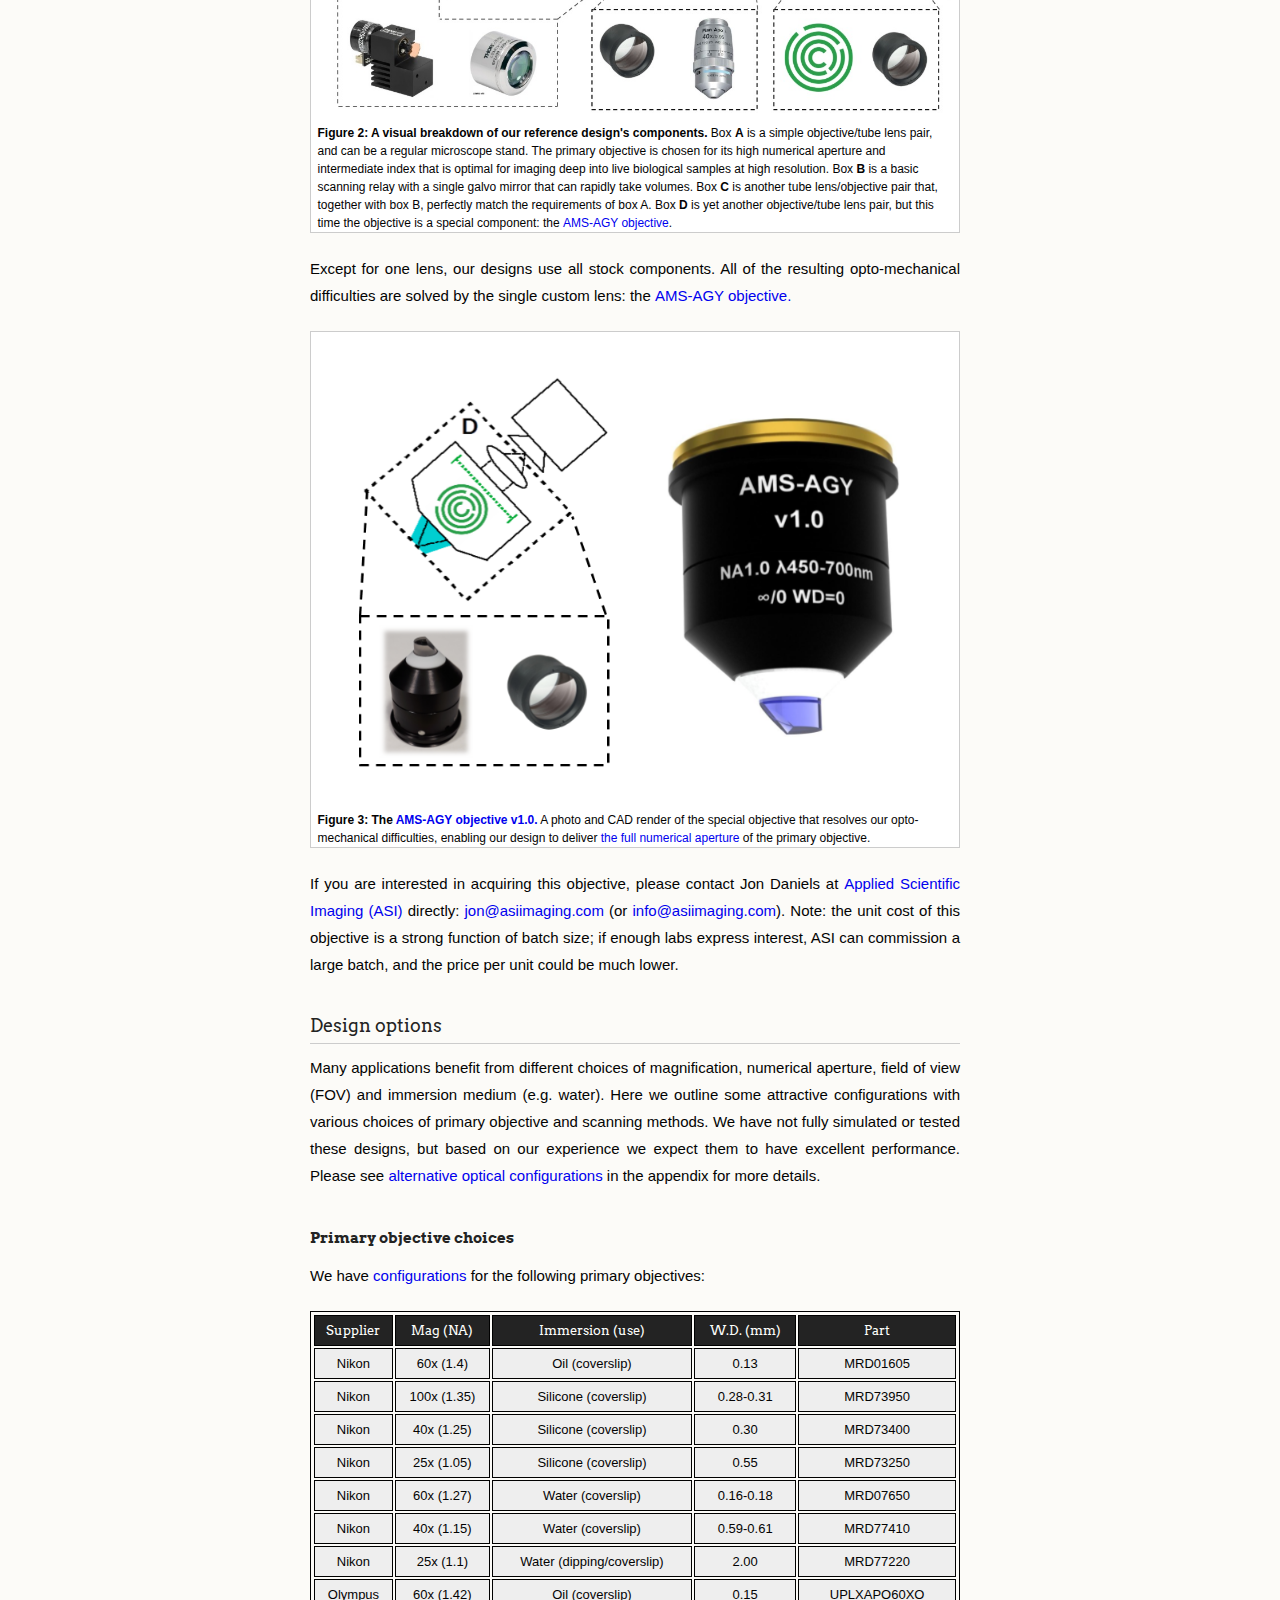
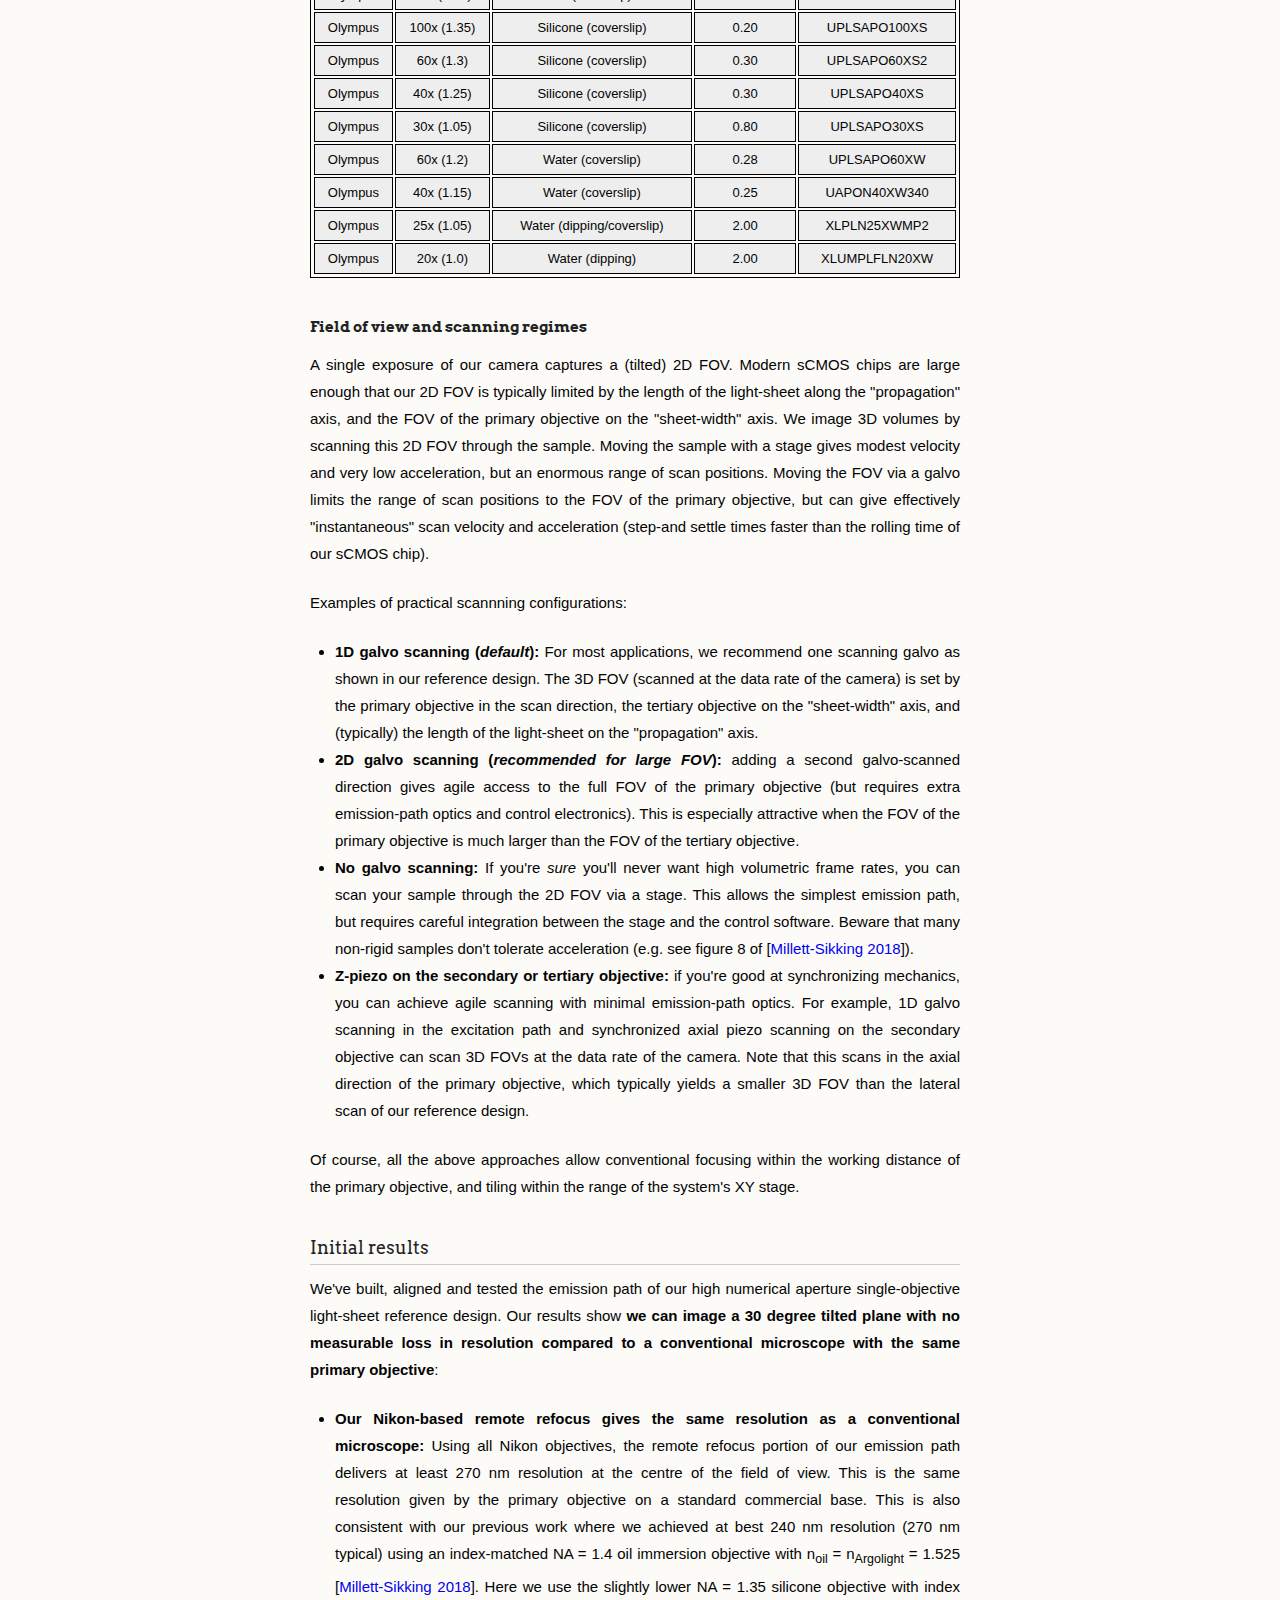
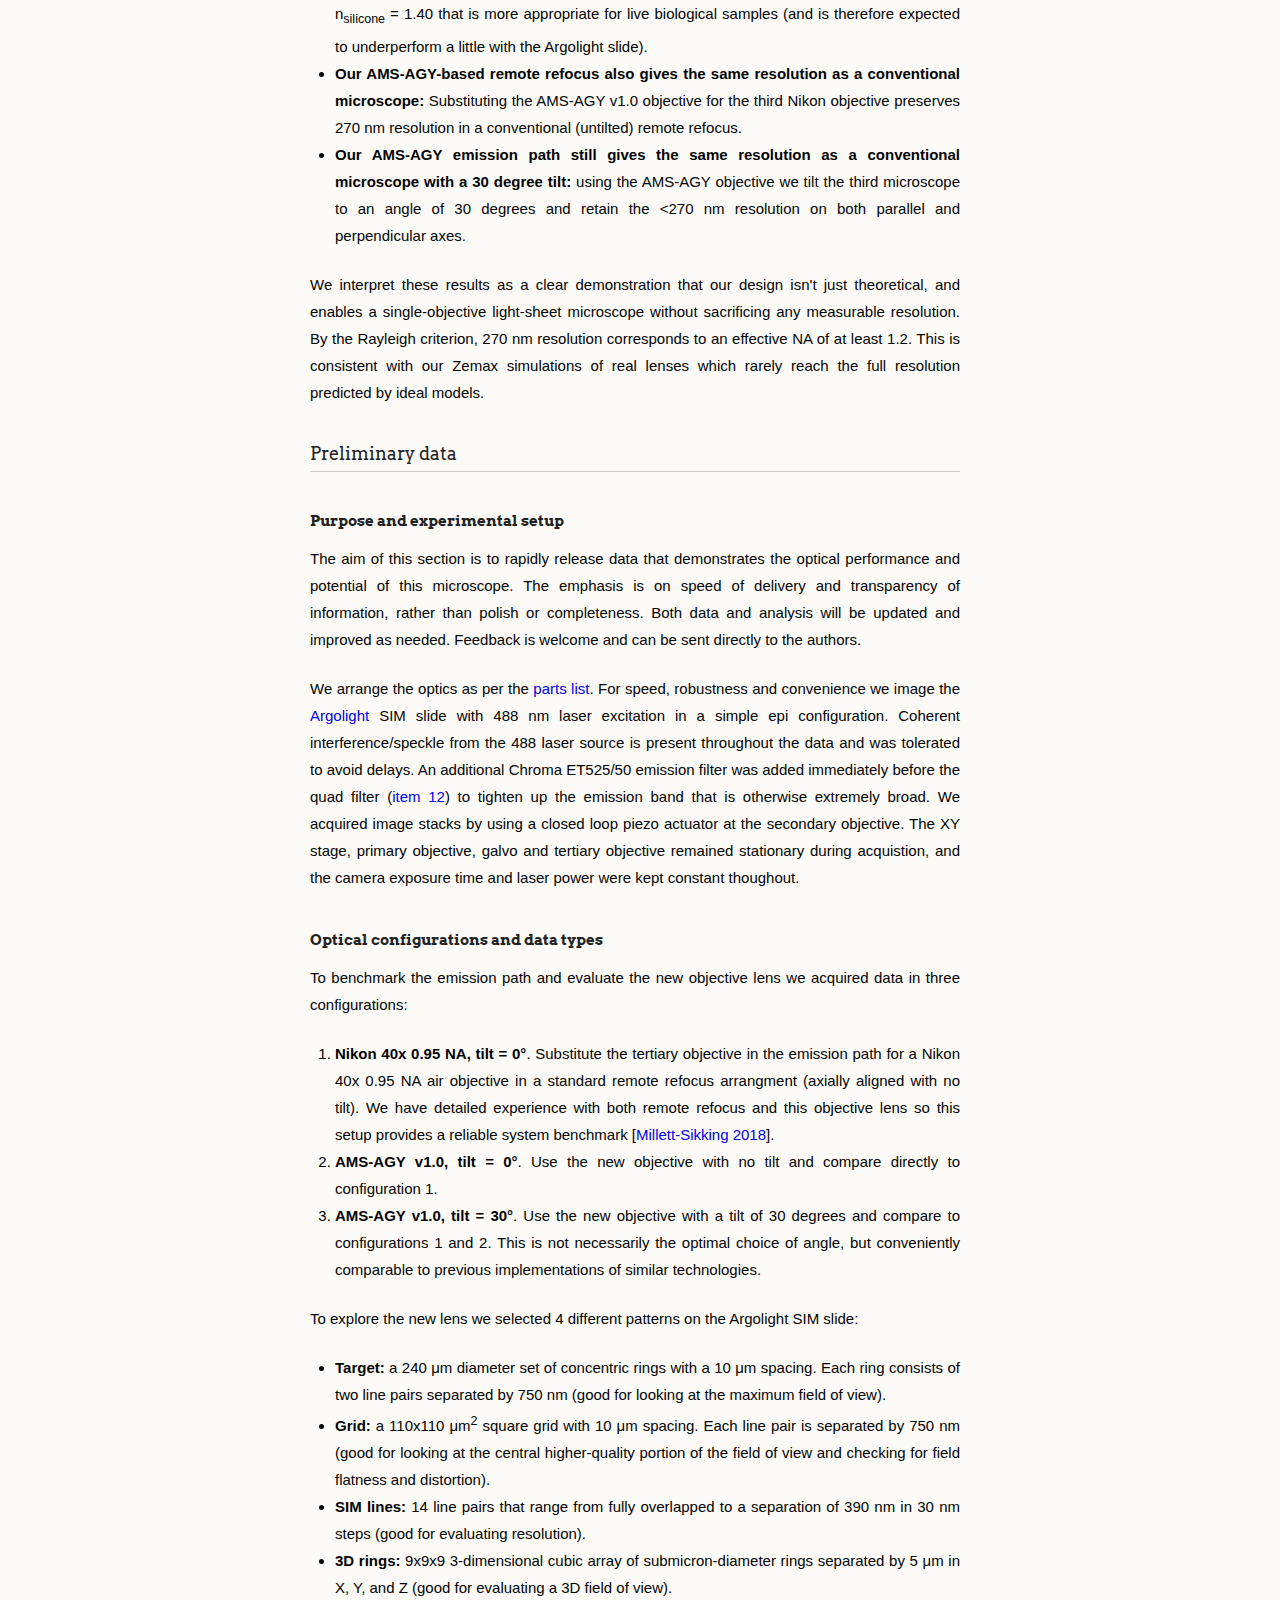
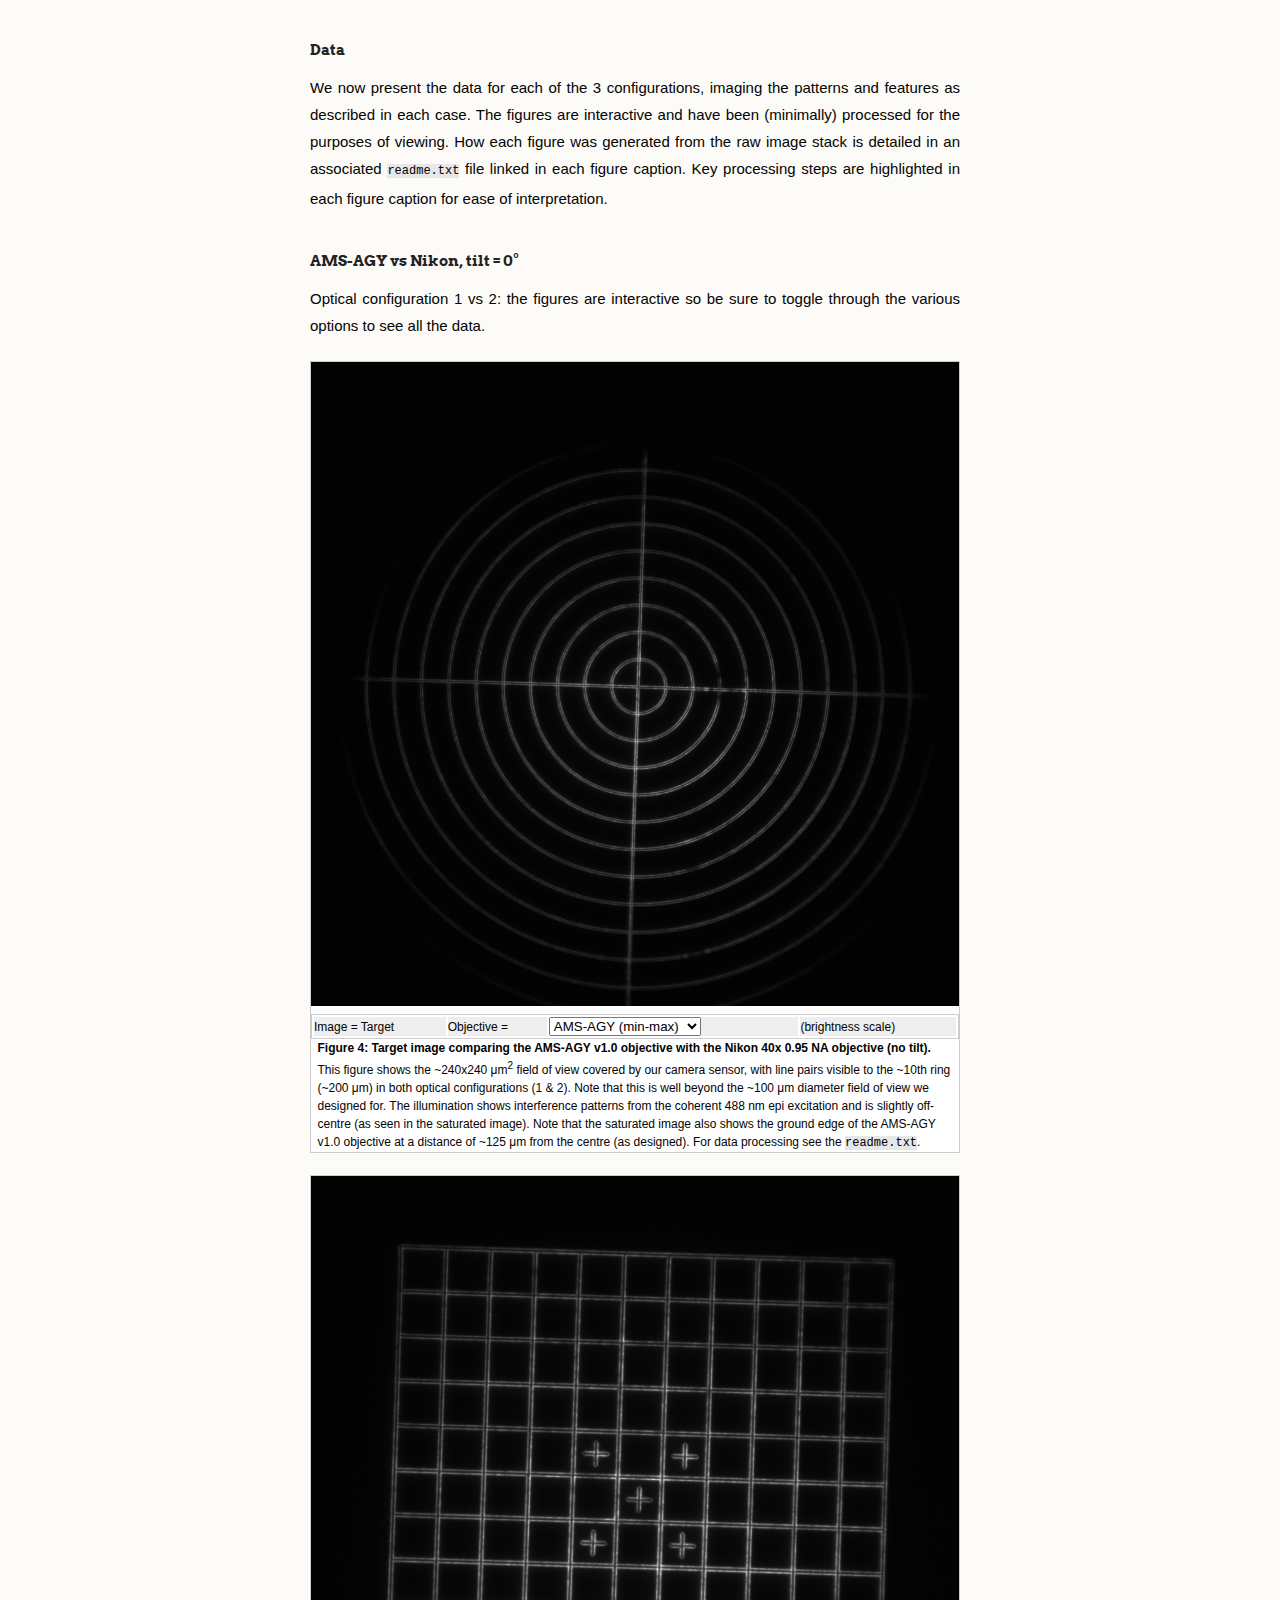
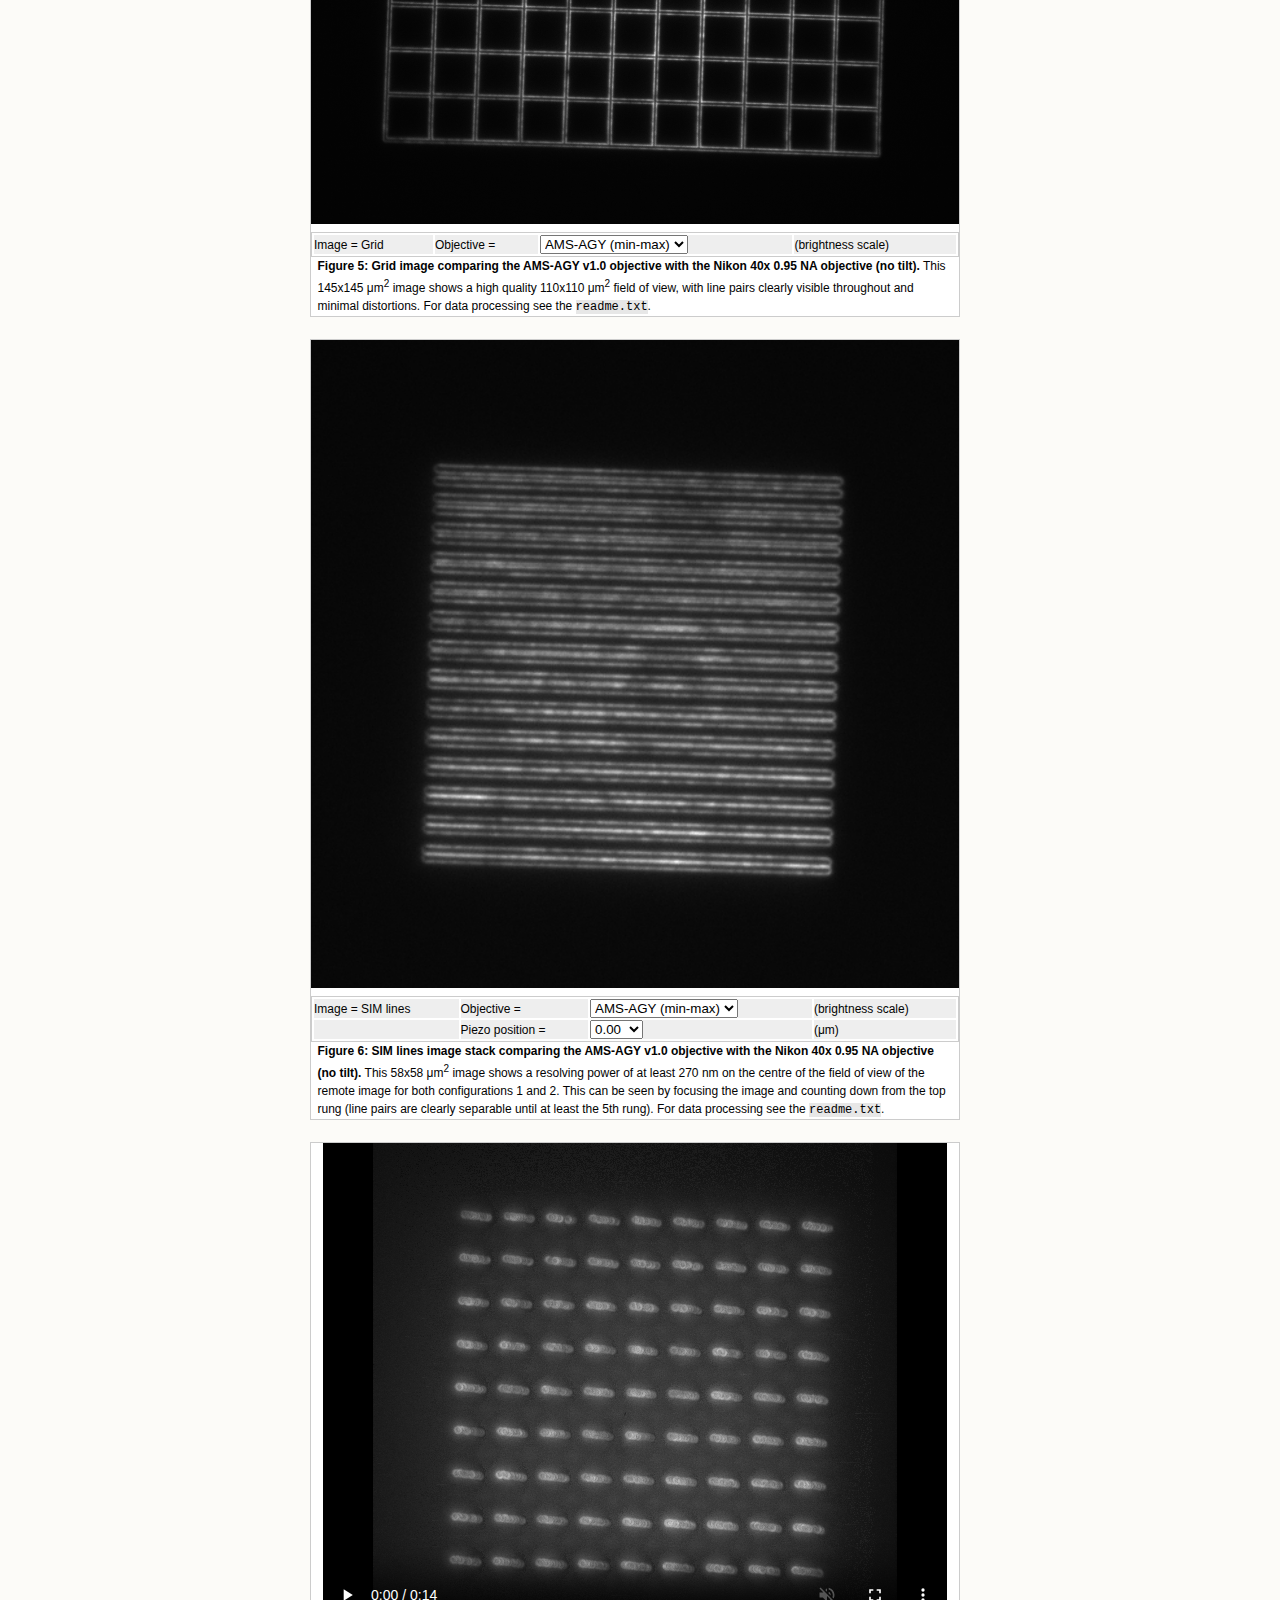
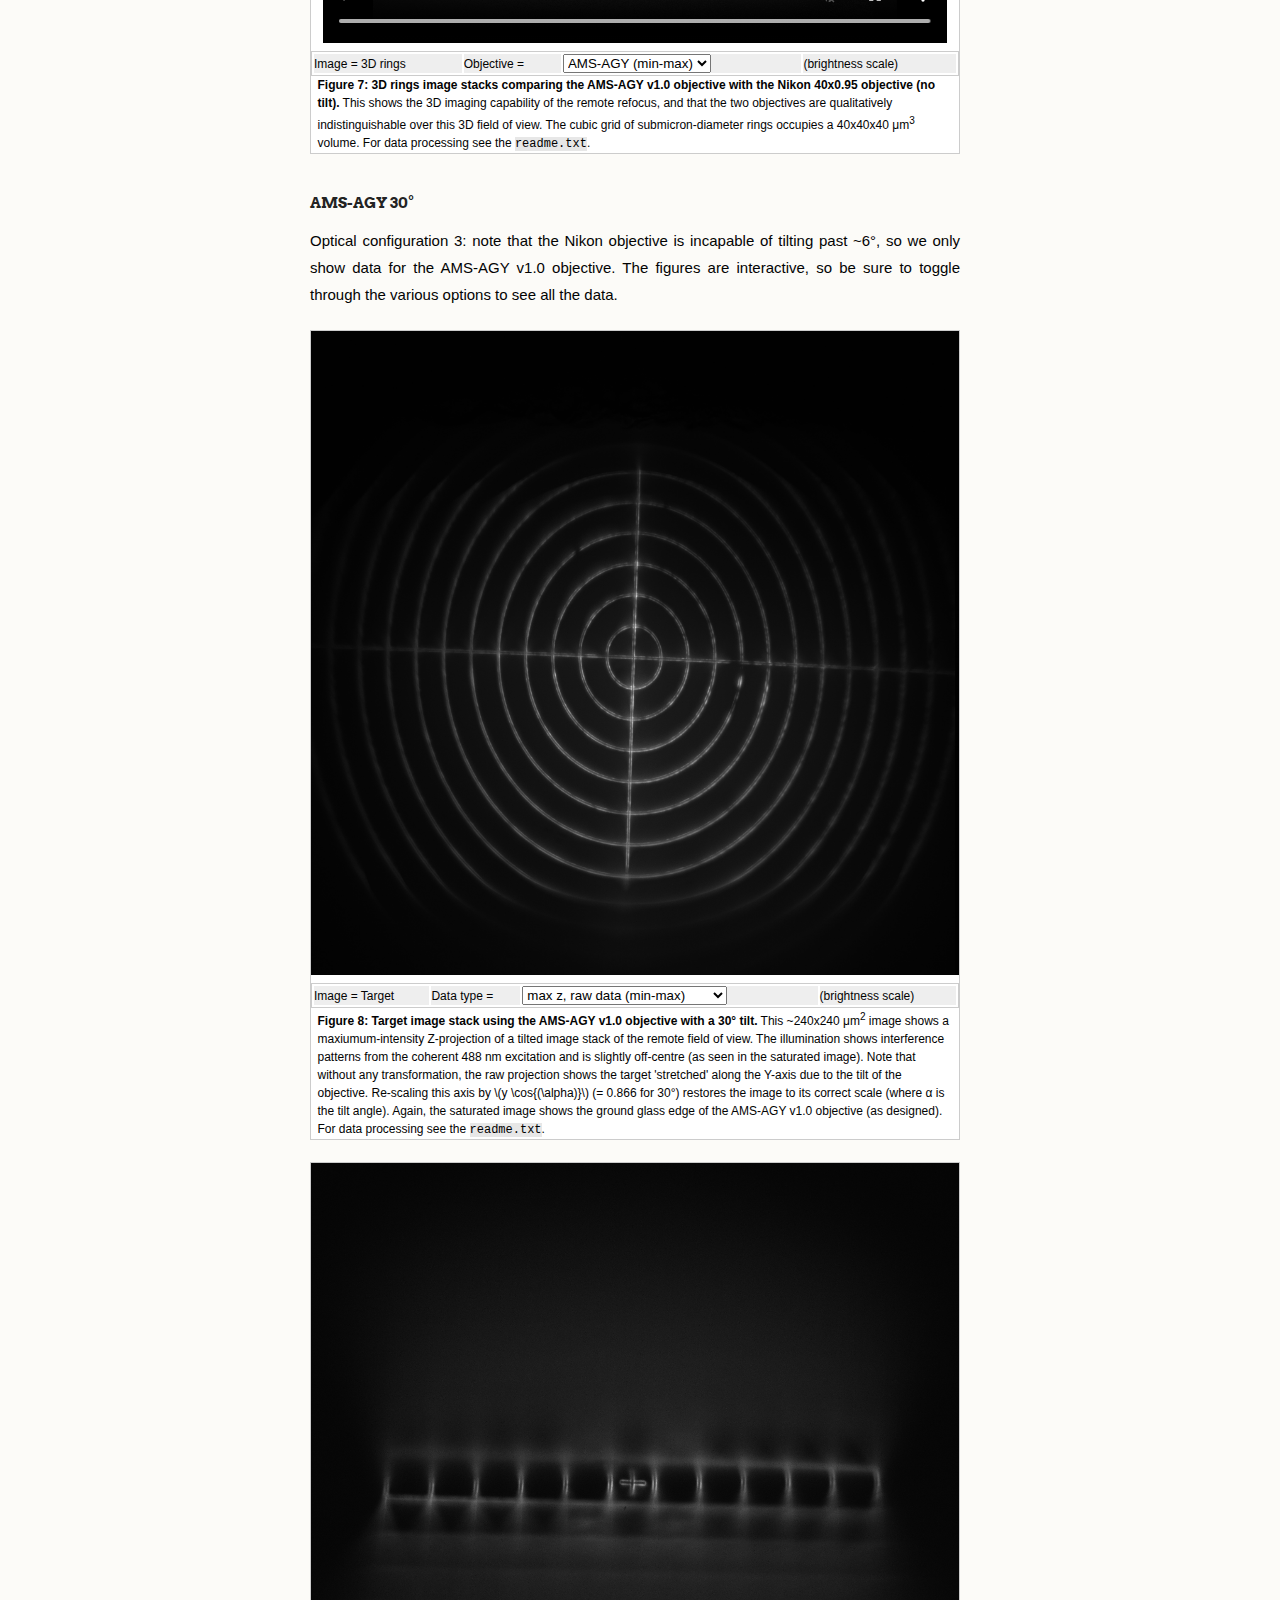
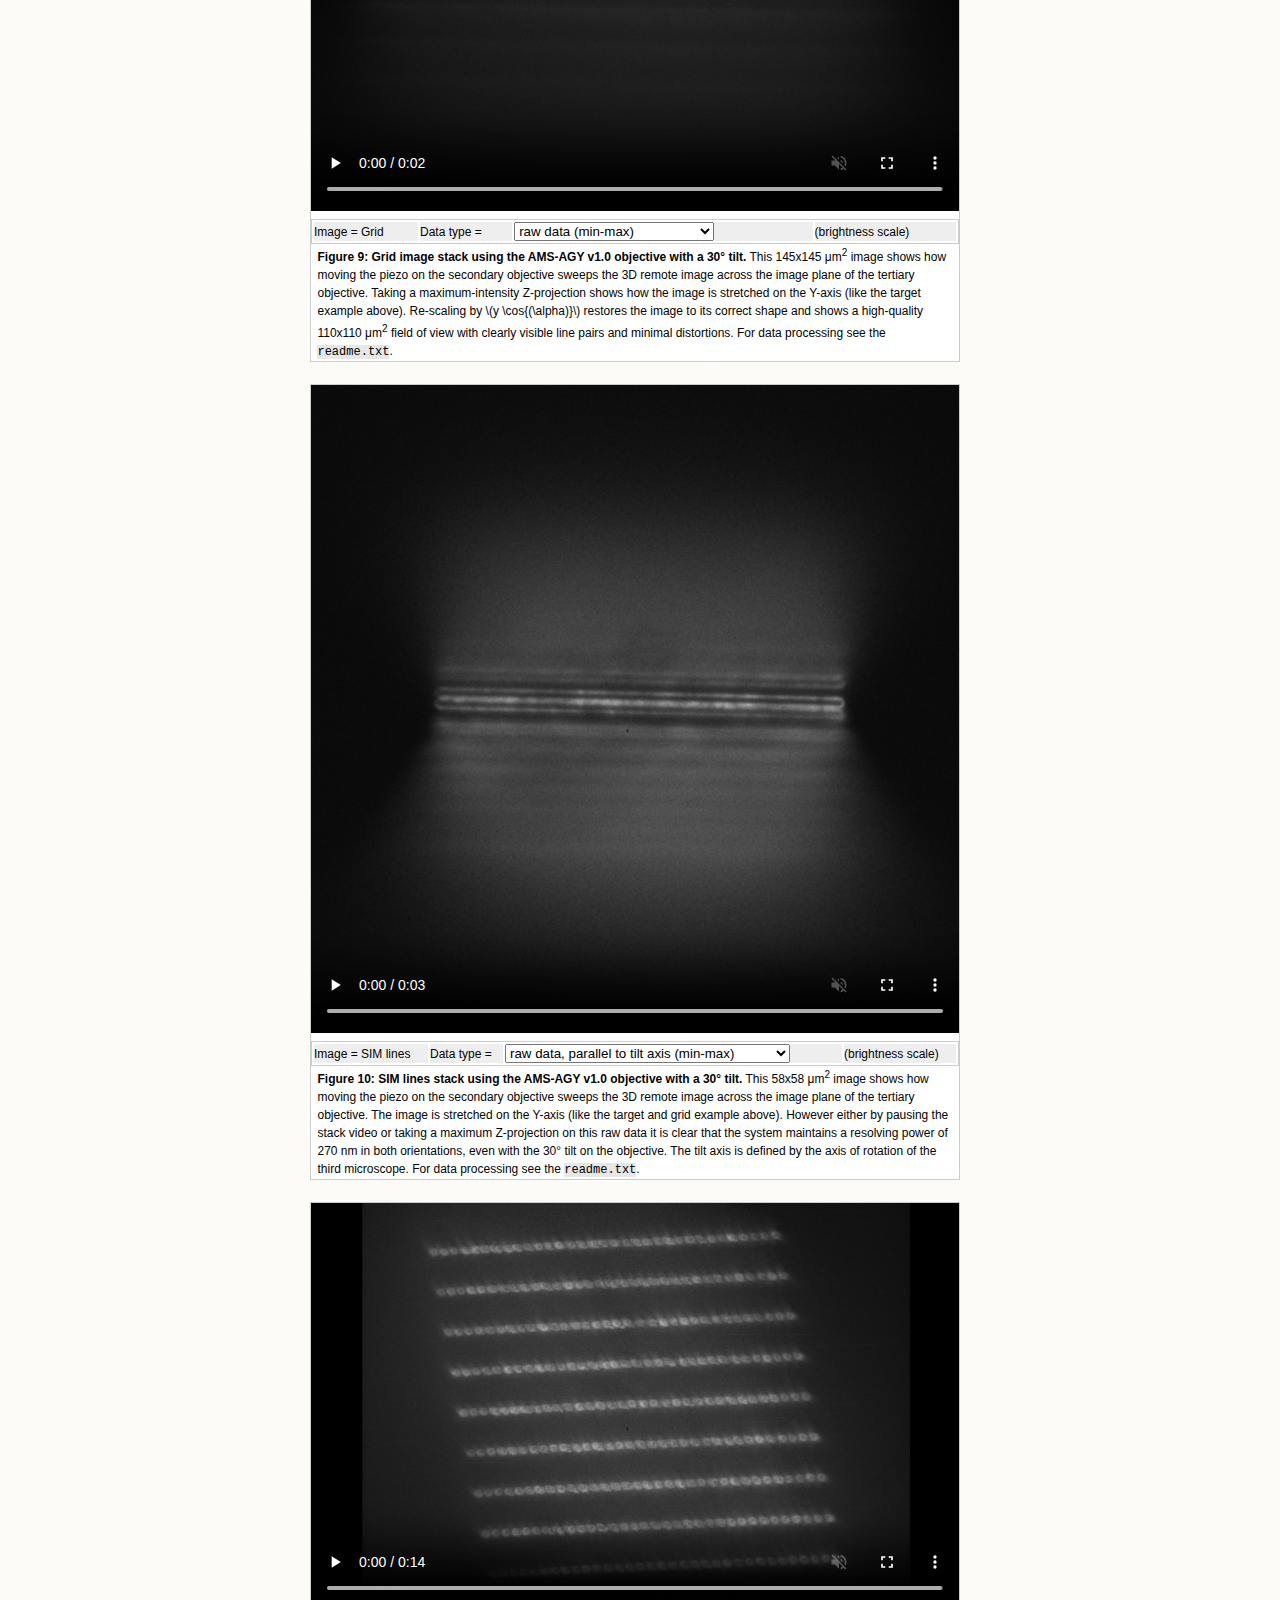
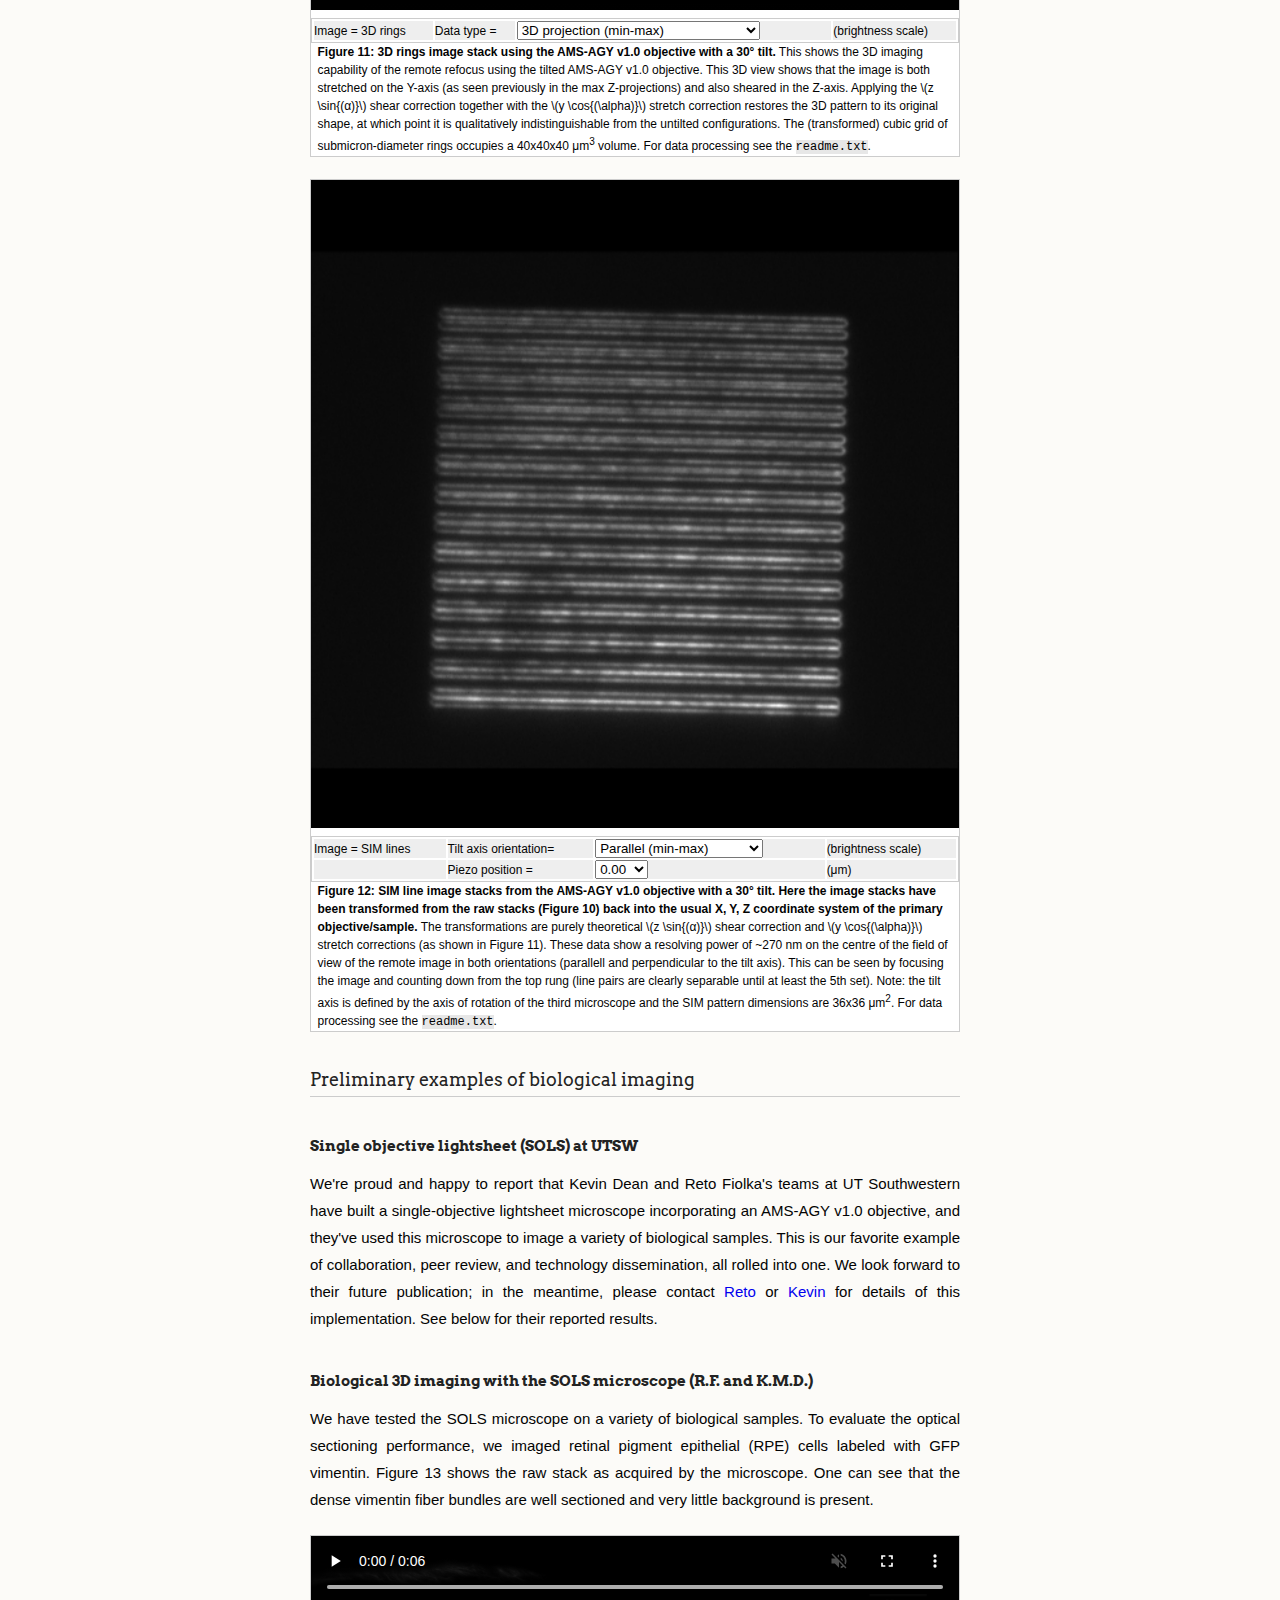
==== commit 5e9fe6b9: "Update index.html" ====
--- a/index.html
+++ b/index.html
@@ -59,9 +59,11 @@
 <noscript>
 <h3>Your browser doesn't seem to support Javascript. This document uses Javascript for interactive figures, math typesetting, and to automatically generate the reference list. Either activate Javascript, or use the "Download PDF" link above if you want properly typeset math and a reference list.</h3></noscript>
 <h2>High NA single-objective light-sheet</h2>
-<p class="author_list">Alfred Millett-Sikking<sup>1*</sup>, Kevin M. Dean<sup>2</sup>, Reto Fiolka<sup>2,3</sup> and Andrew G. York<sup>1&dagger;</sup></p>
+<p class="author_list">Alfred Millett-Sikking<sup>1*</sup>, Kevin M. Dean<sup>2</sup>, Reto Fiolka<sup>2,3</sup>, Lachlan Whitehead<sup>4,5</sup> and Andrew G. York<sup>1&dagger;</sup></p>
 <p class="author_affiliations"><sup>1</sup>Calico Life Sciences LLC, South San Francisco, CA 94080, USA</p>
 <p class="author_affiliations"><sup>2</sup>Department of Cell Biology, University of Texas Southwestern Medical Center</p><p class="author_affiliations"><sup>3</sup>Lyda Hill Department of Bioinformatics, University of Texas Southwestern Medical Center</p>
+<p class="author_affiliations"><sup>4</sup>Walter and Eliza Hall Institute of Medical Research, Parkville, Victoria, Australia</p>
+<p class="author_affiliations"><sup>5</sup>Department of Medical Biology, University of Melbourne, Parkville, Victoria, Australia</p>
 <p class="contact_email">
 <sup>*</sup>Institutional email:
 <a href="mailto:amsikking+highNAlightsheet@calicolabs.com" target="_self">amsikking+highNAlightsheet@calicolabs.com</a>
@@ -71,6 +73,17 @@
 
 <h3>Abstract</h3>
 <p class="abstract"> This is an ongoing scientific project, so please check back regularly for updates. We describe how to design and build a module that converts a typical microscope into a high numerical aperture light-sheet microscope that uses only one objective at the sample. We intend it to be 'game changer' in the world of live cell imaging, greatly reducing phototoxicity without degrading image quality or breaking compatibility with existing sample preparation. Our method is compatible with coverslipped samples like slides, dishes and multiwell plates. The volumetric imaging performance is fast, gentle and high resolution, and the instrument is low cost and simple to align and maintain.</p>
+
+<h3>Visual abstract</h3>
+
+<figure id="visual_abstract">
+<video controls autoplay loop muted style="max-height:85%; max-width:100%;" poster="images/visual_abstract/visual_abstract.png">
+ <source src="images/visual_abstract/visual_abstract.mp4" type="video/mp4">
+ Your browser doesn't support HTML5 MP4 video.`
+</video>
+<figcaption><strong>Note: this illustrates the key concepts, and is not intended as a physically accurate schematic.</strong></figcaption>
+</figure>
+<p></p>
 
 <p class="abstract">Current highlights:</p>
 
@@ -541,7 +554,7 @@
 
 <h3>Author contributions</h3>
 
-<p>K.M.D. and R.F. contributed the "Preliminary examples of biological imaging" section. A.M.S. and A.G.Y. contributed the other sections.</p>
+<p>K.M.D. and R.F. contributed the "Preliminary examples of biological imaging" section. L.W. contributed the "Visual abstract" section. A.M.S. and A.G.Y. contributed the other sections.</p>
 
 <noscript>
 <h3>Your browser doesn't seem to support Javascript. This document uses Javascript to generate a reference list, which would normally be displayed here. Either activate Javascript, or use the "Download PDF" link above if you want to see the reference list.</h3></noscript>
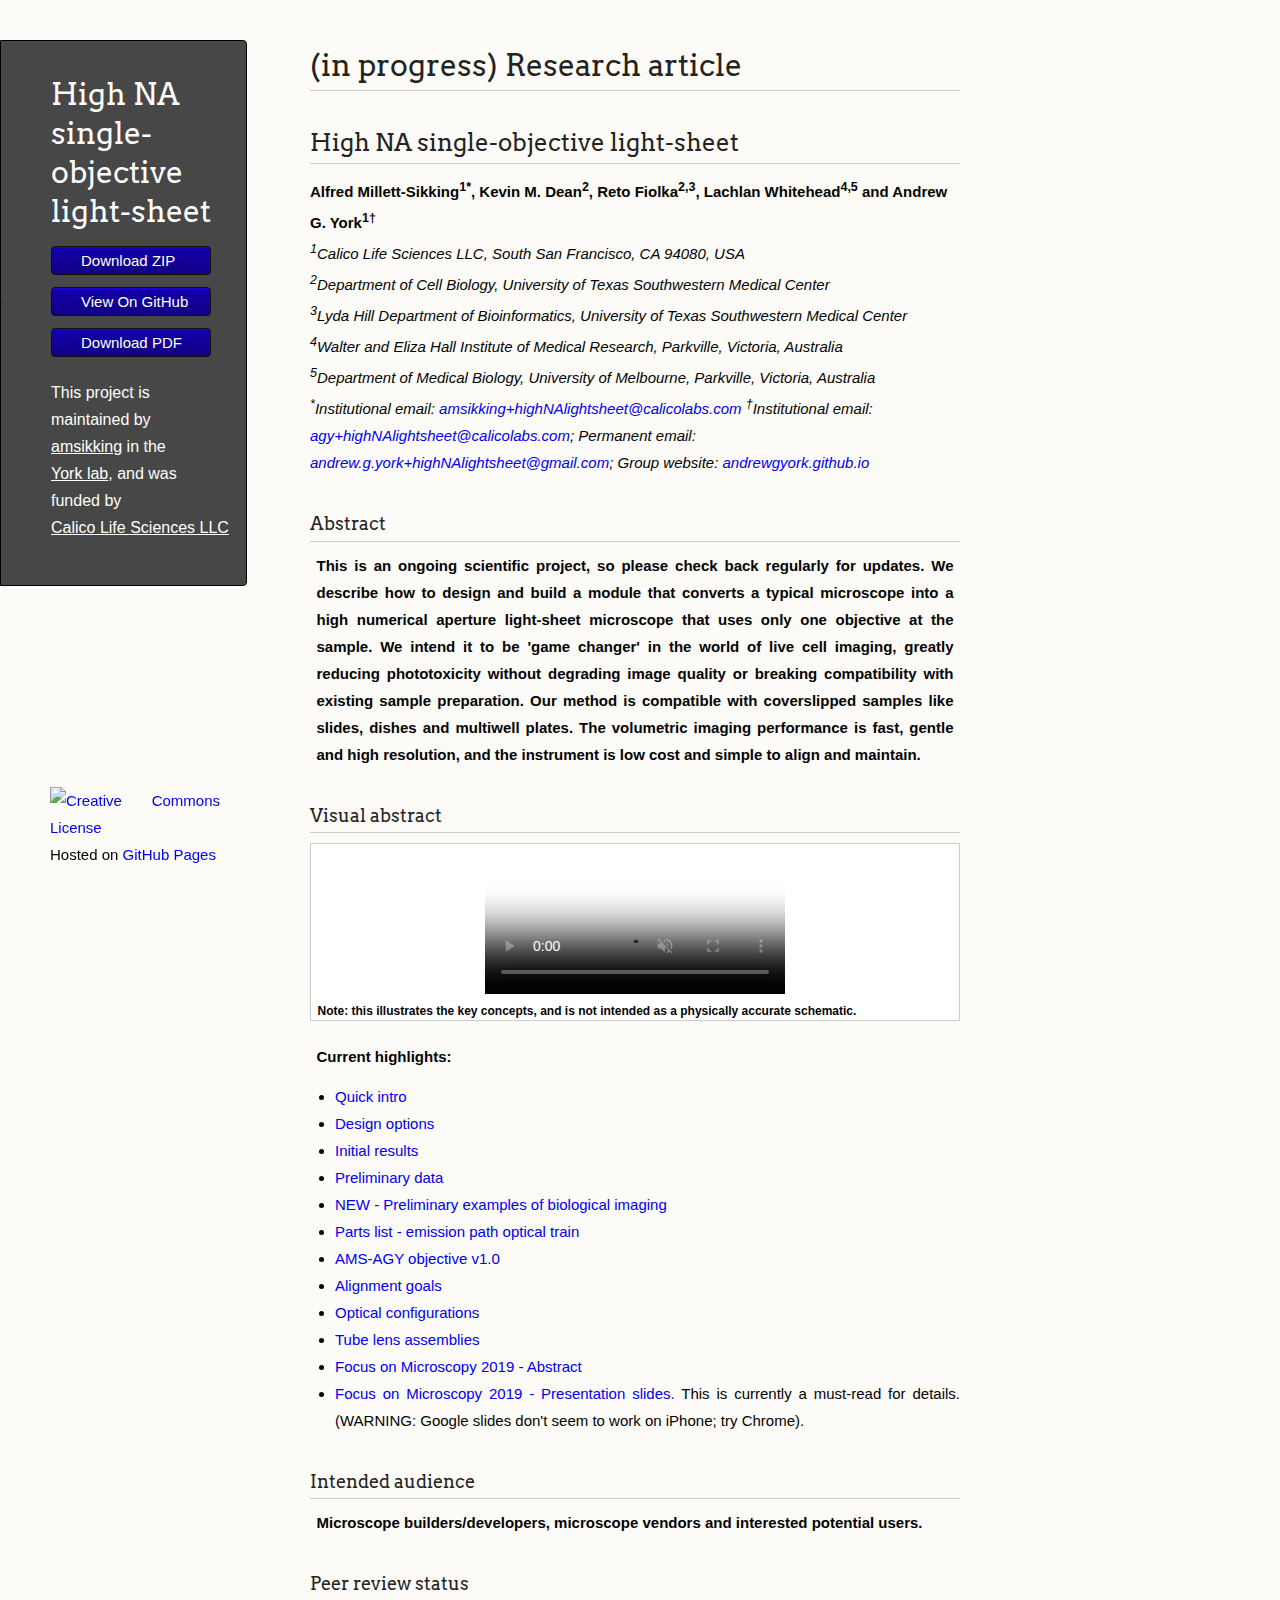
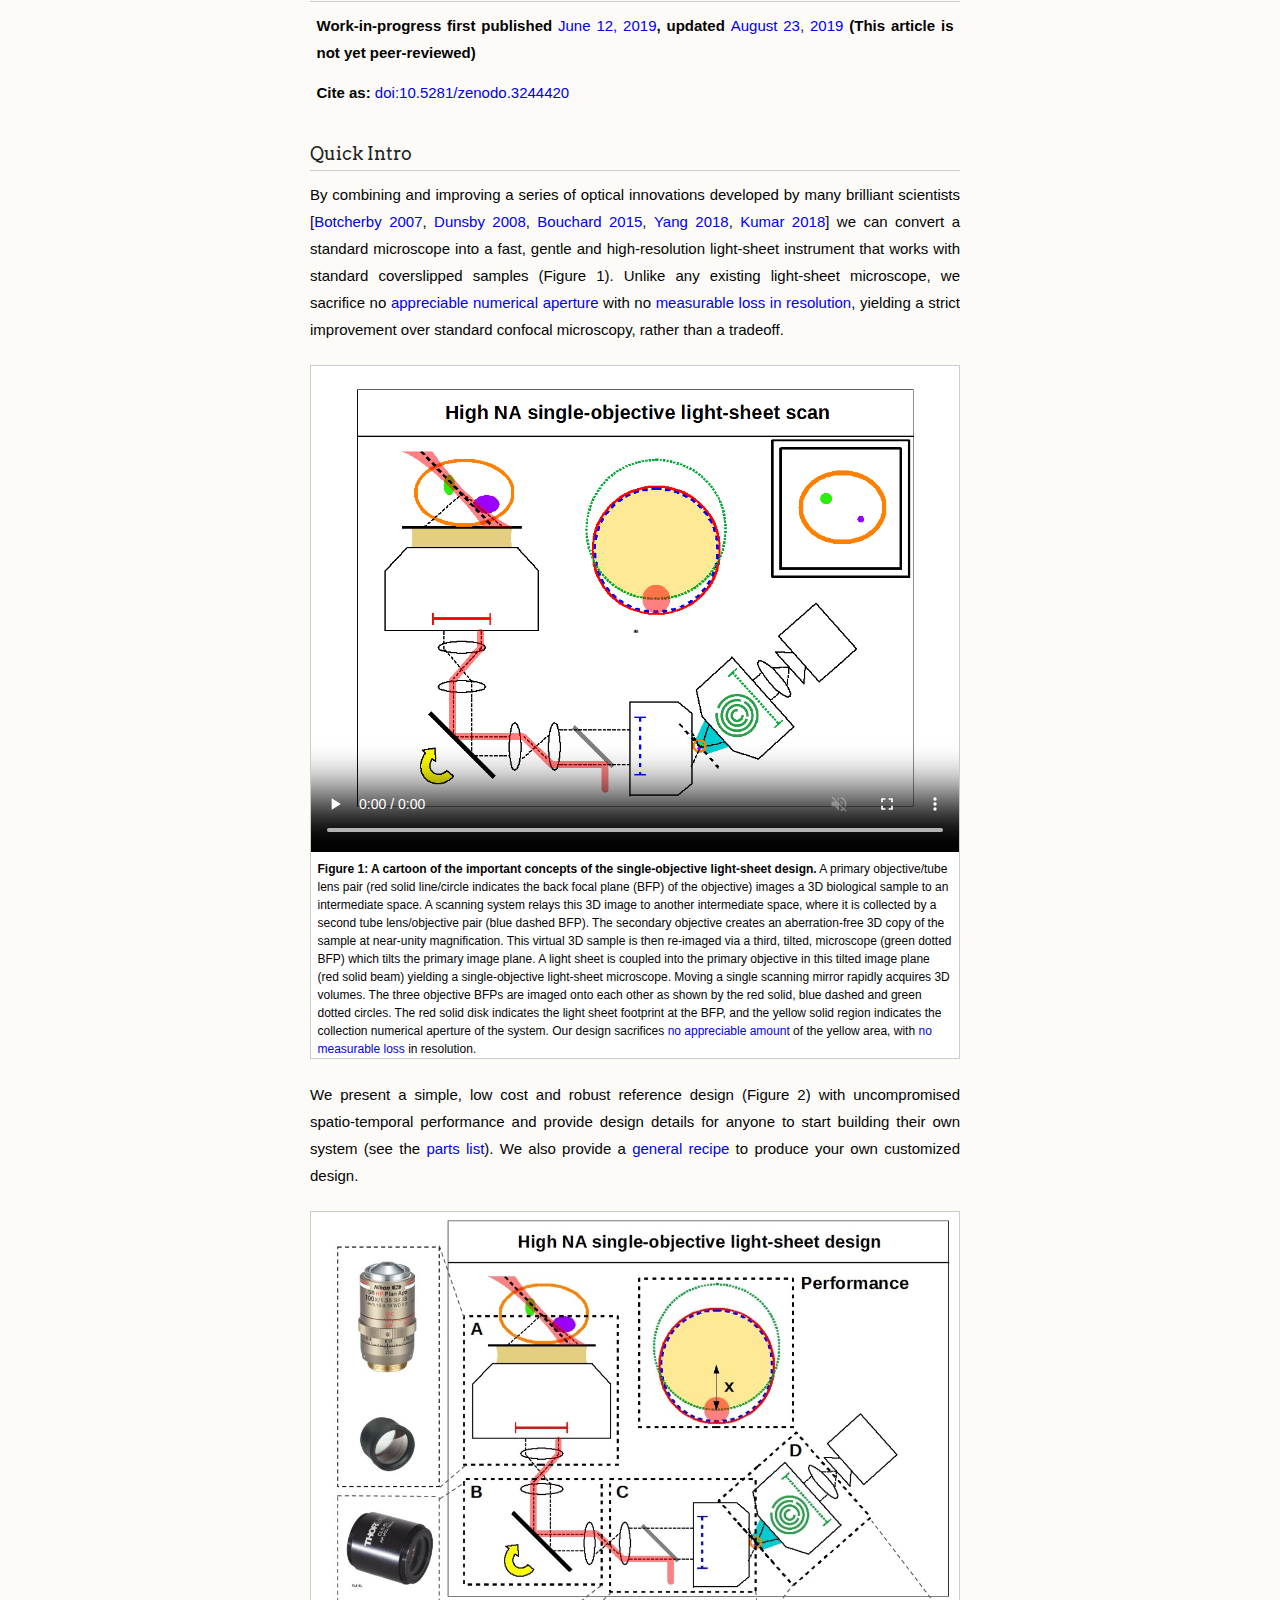
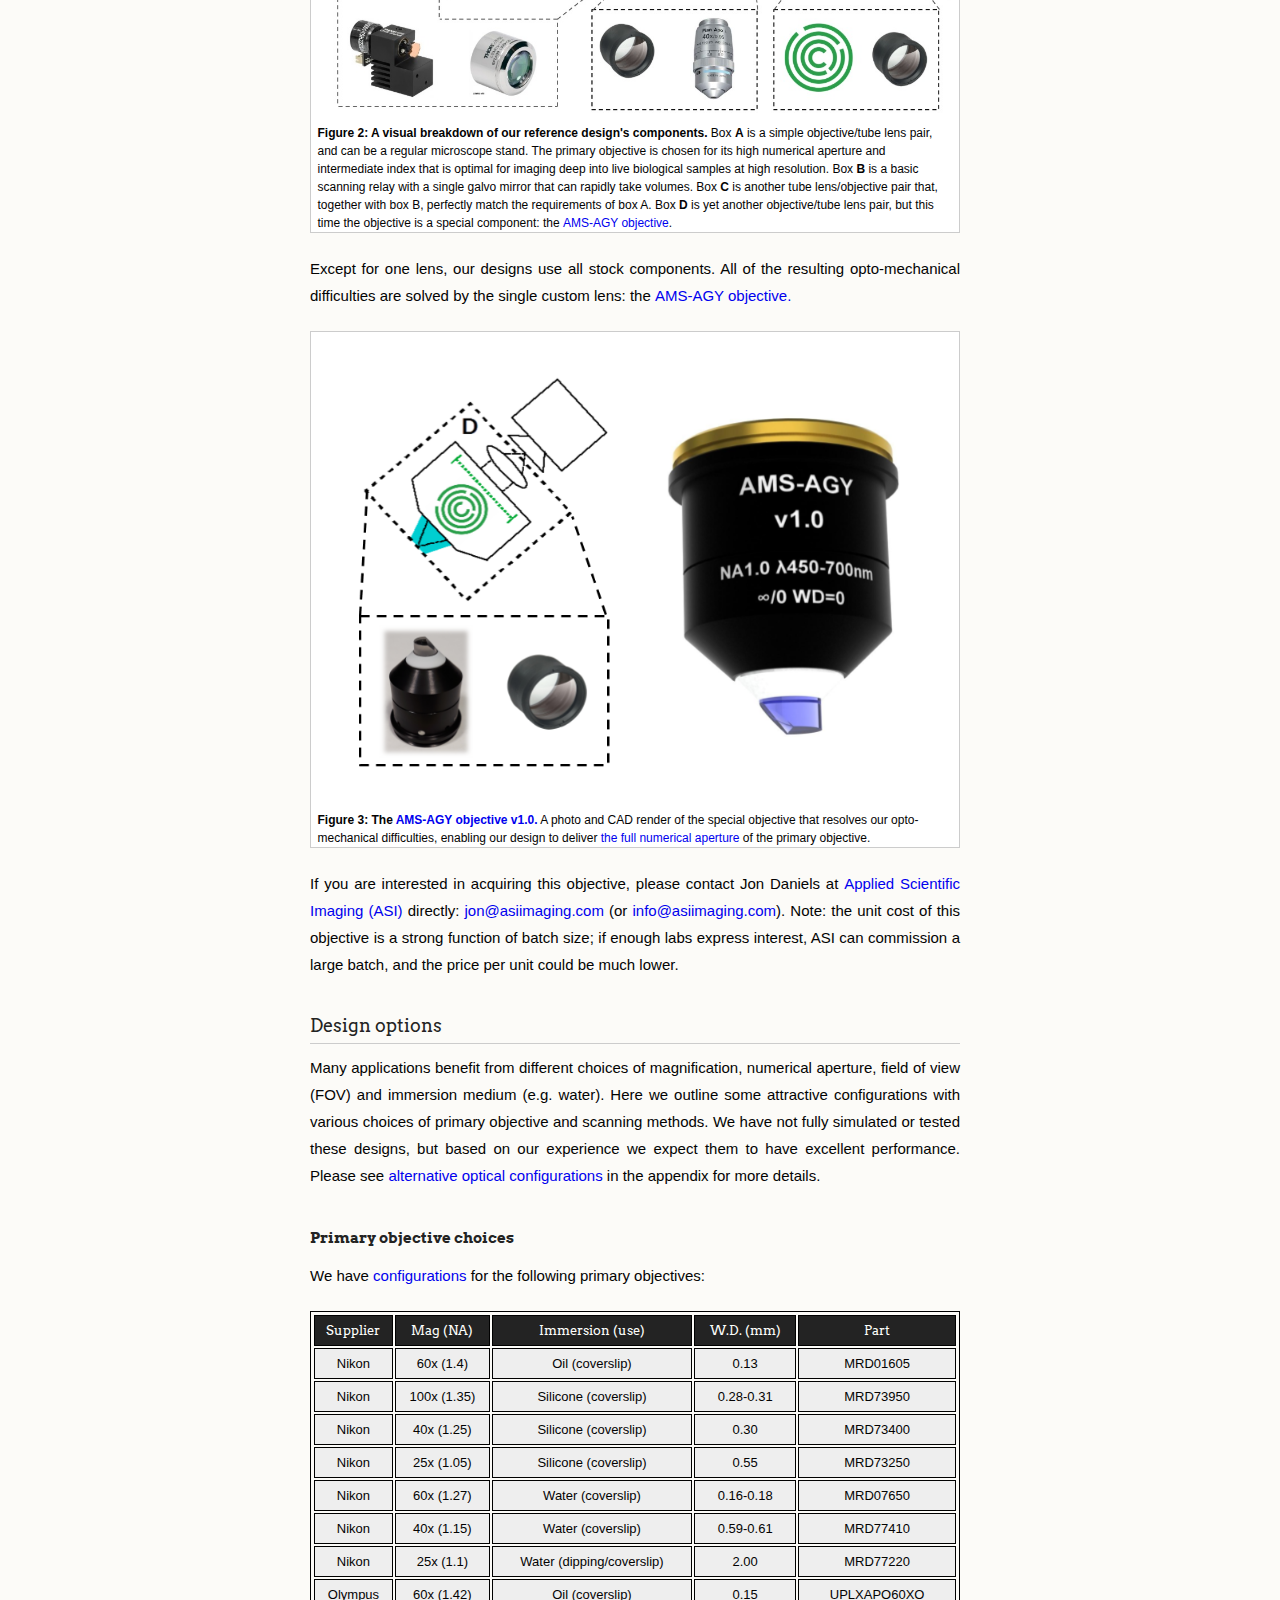
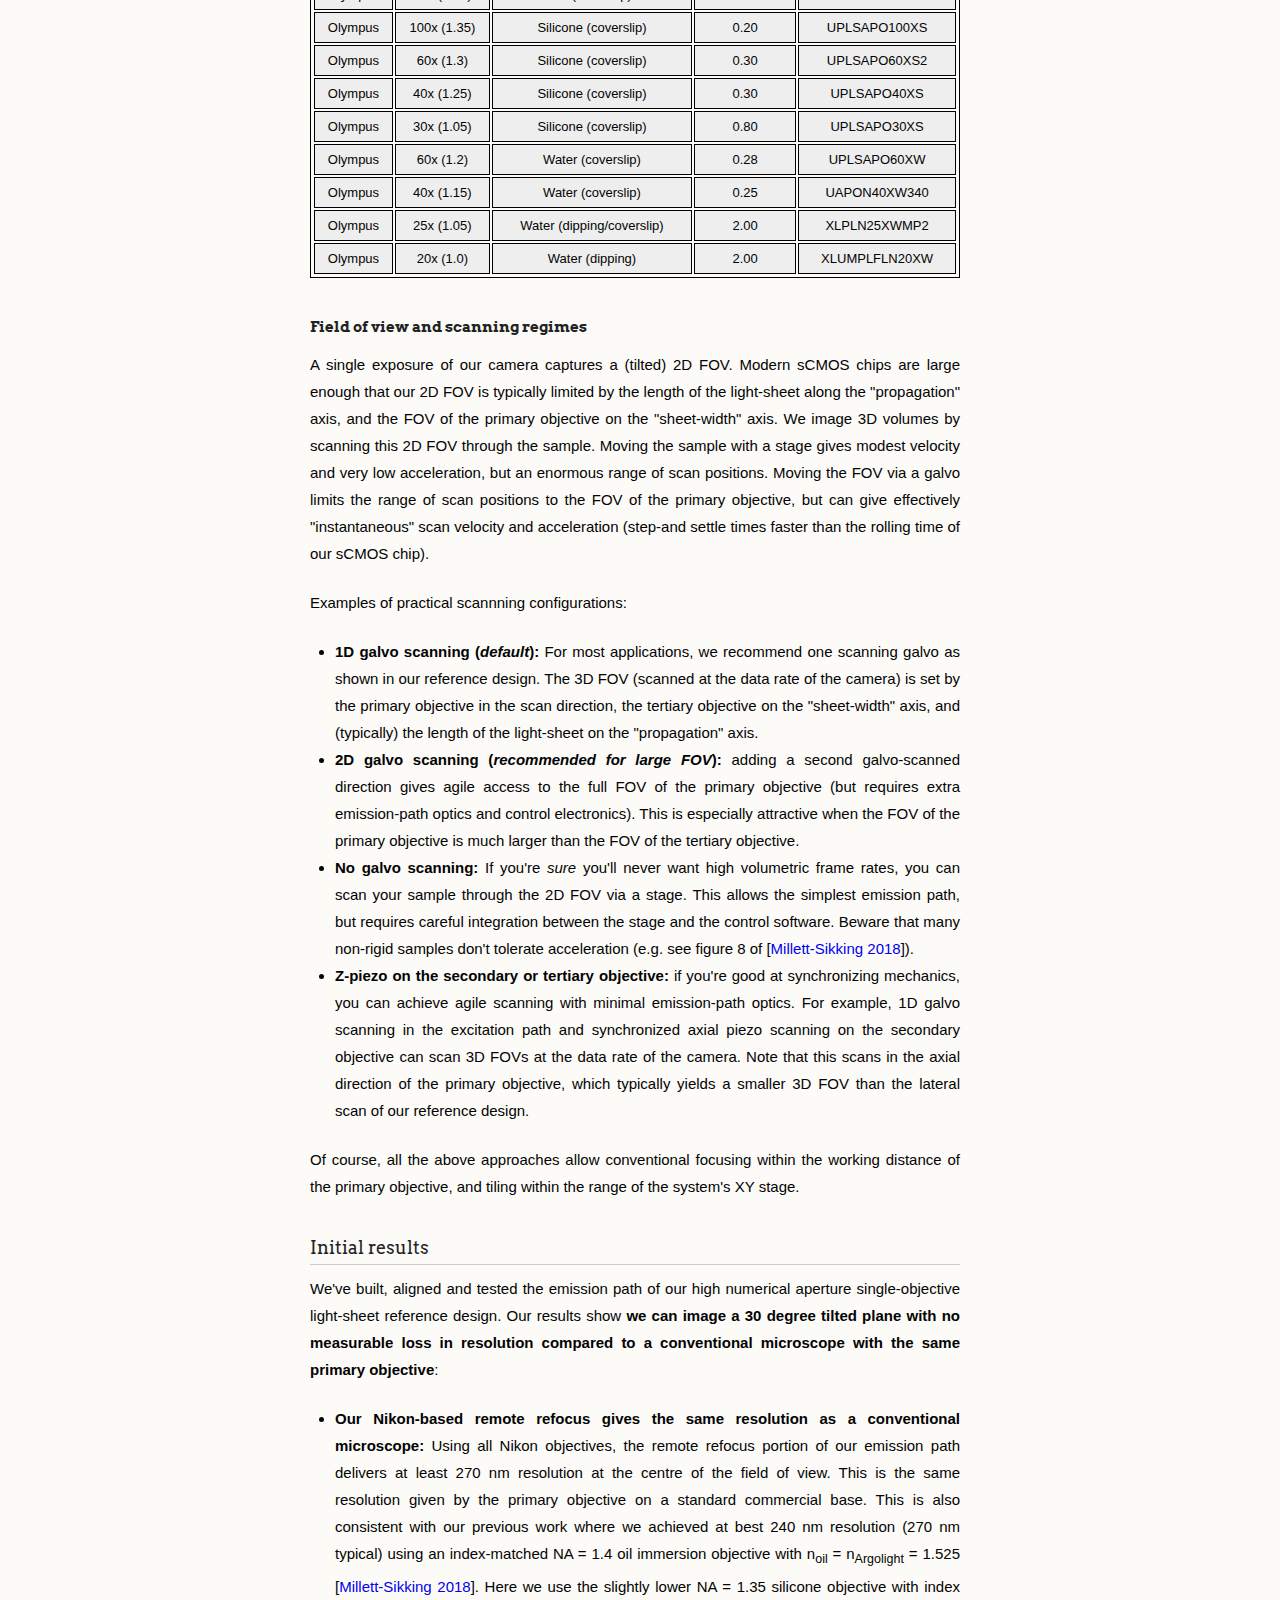
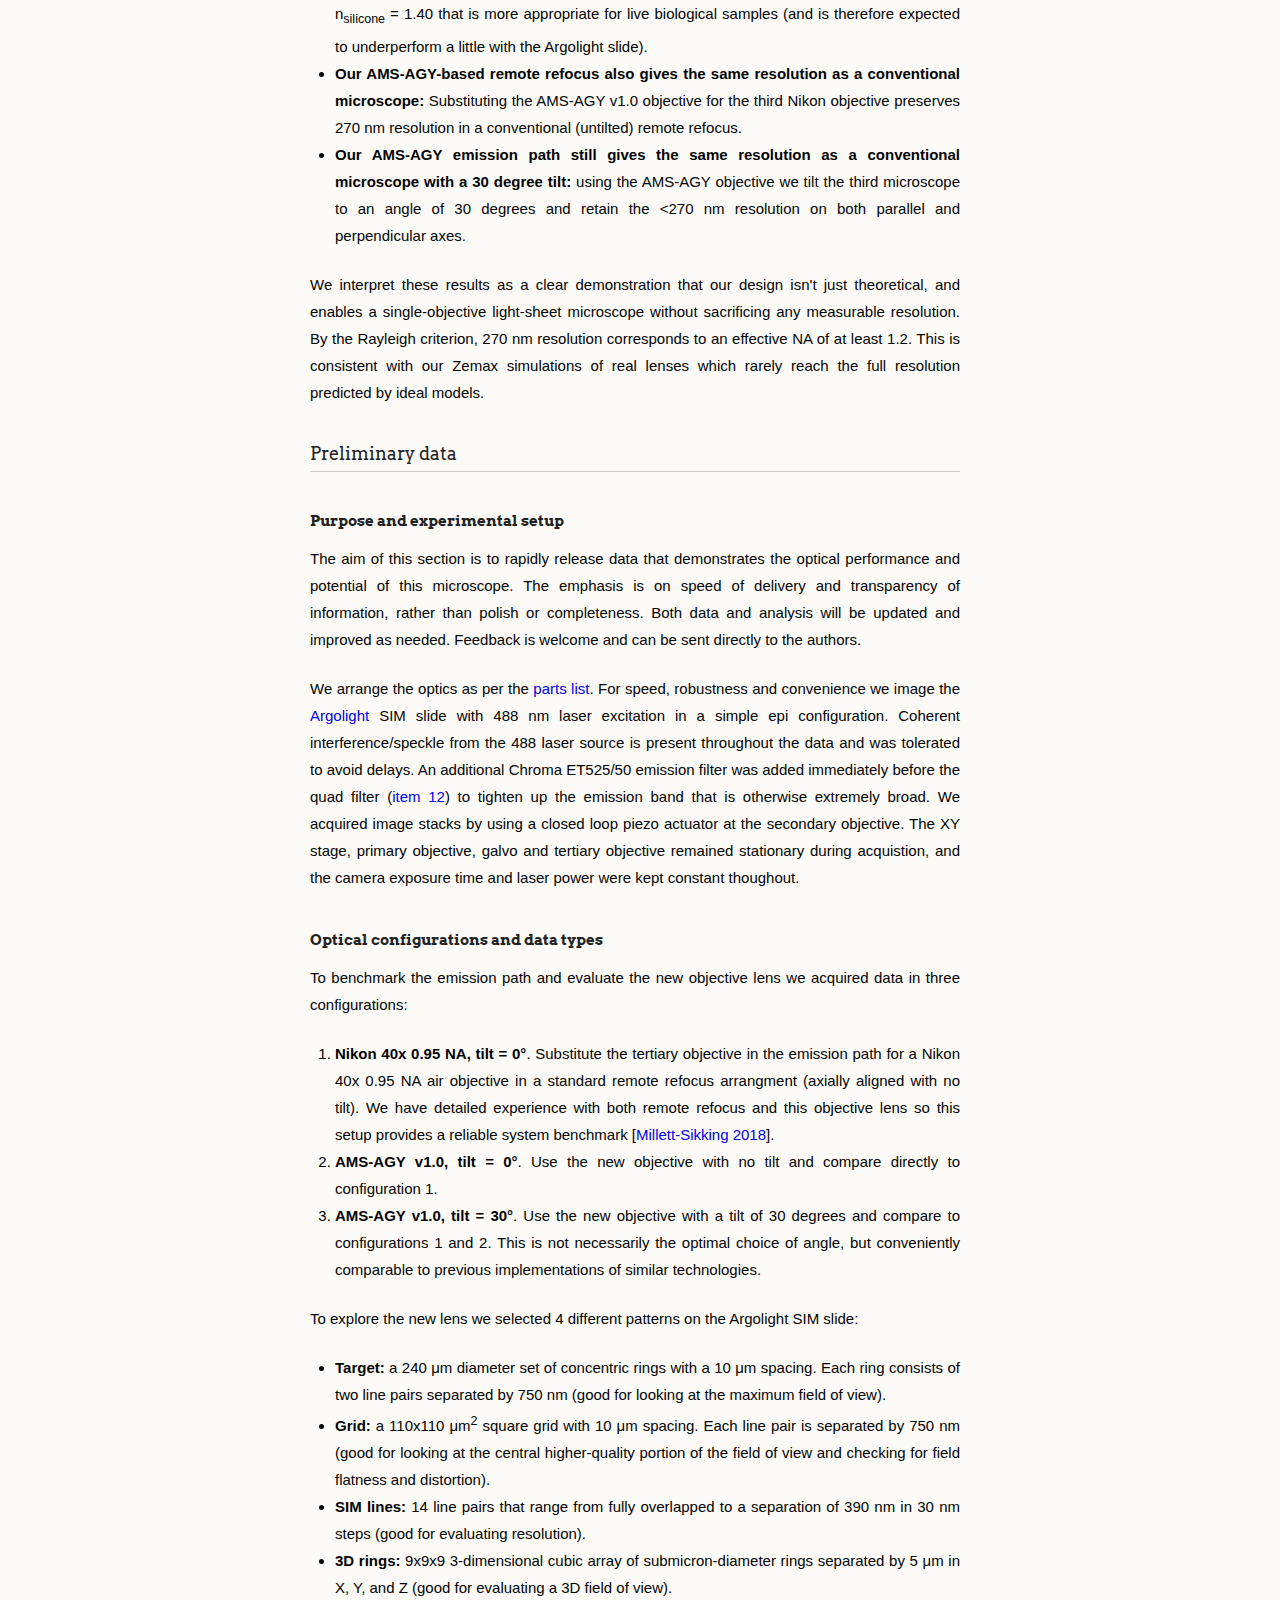
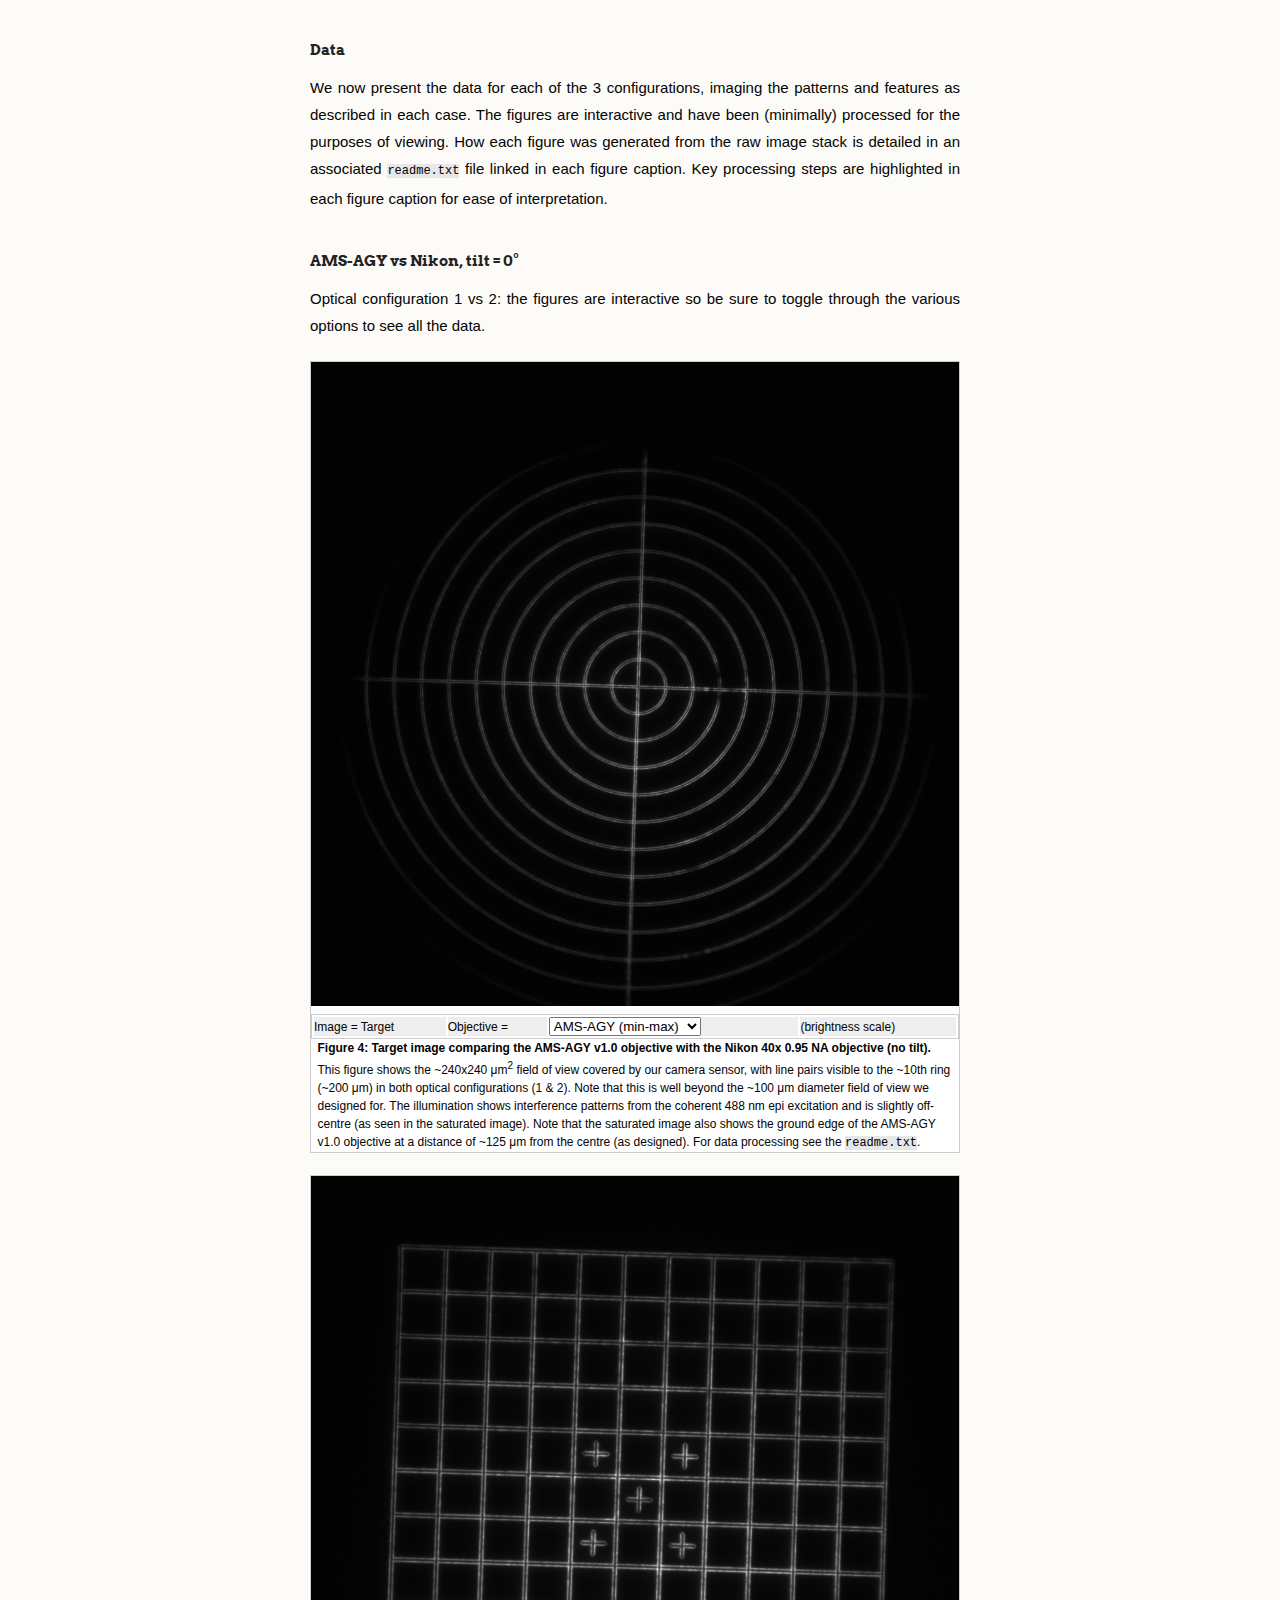
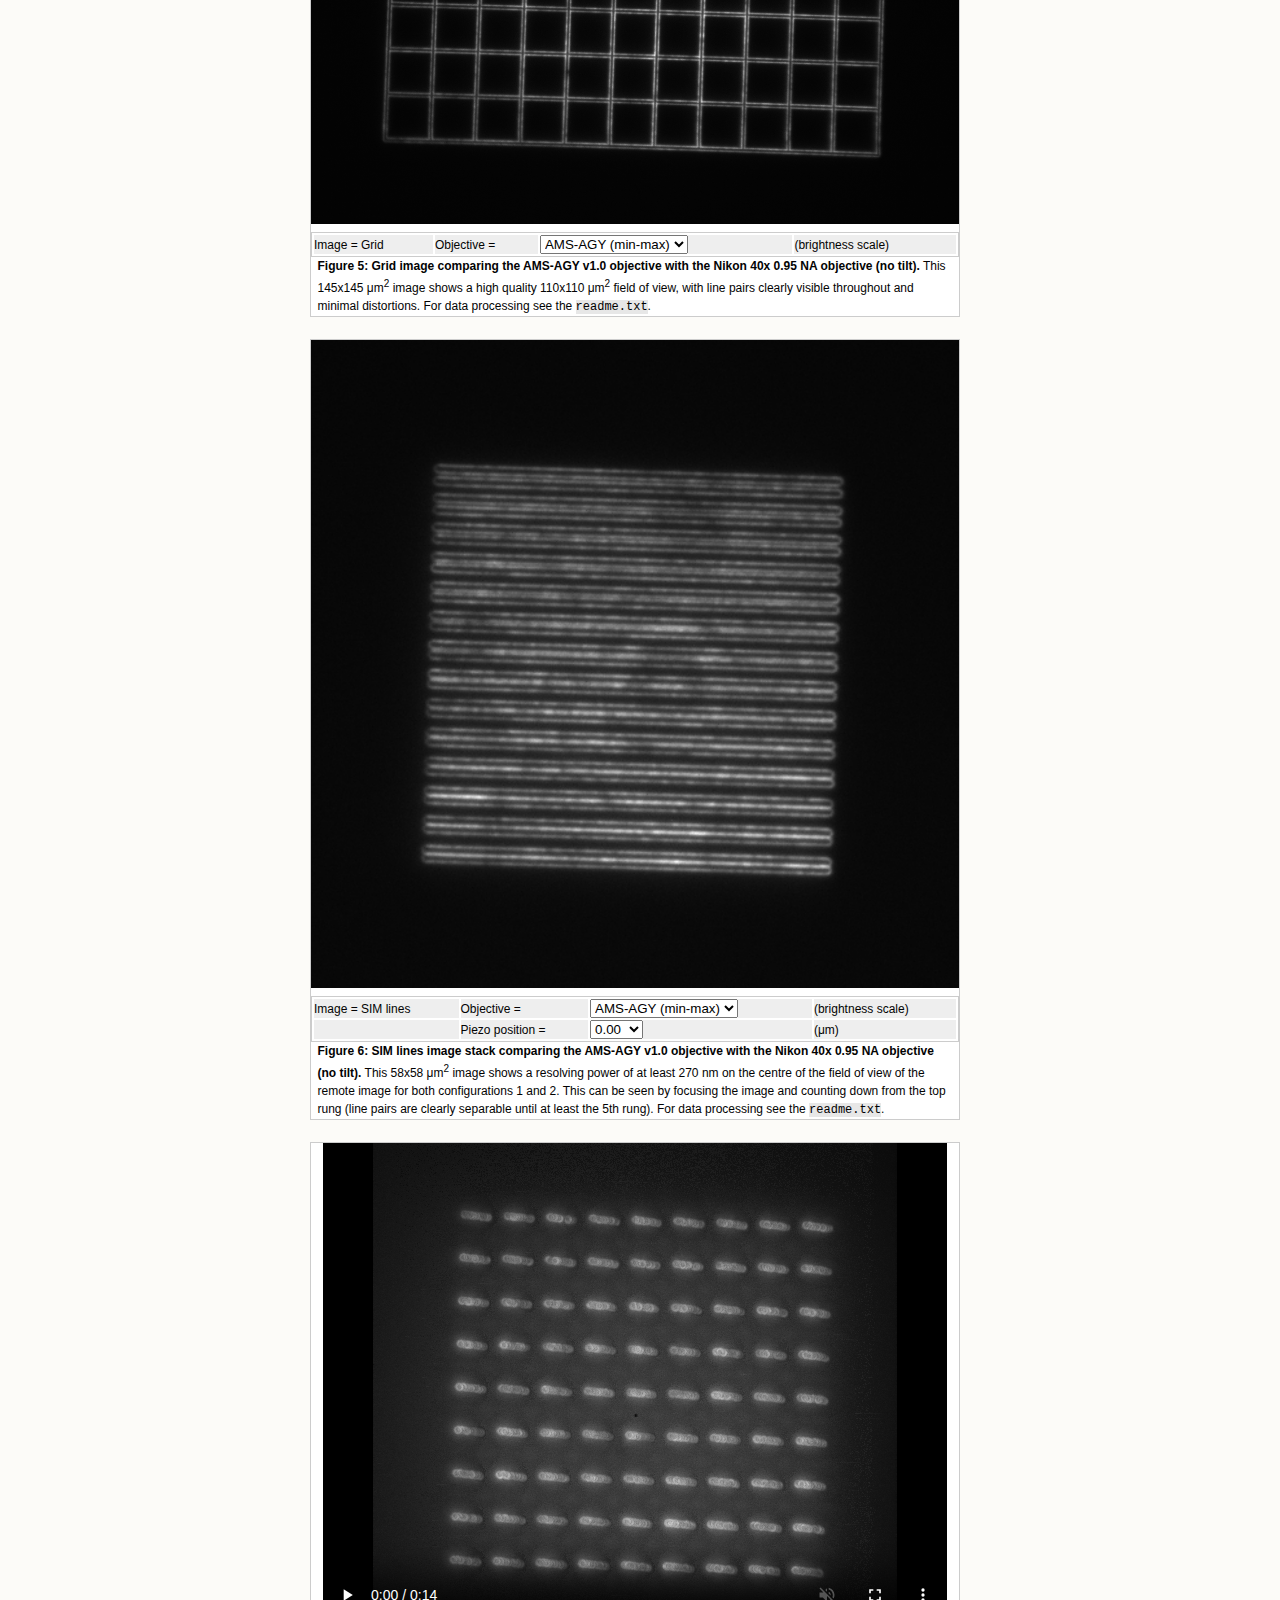
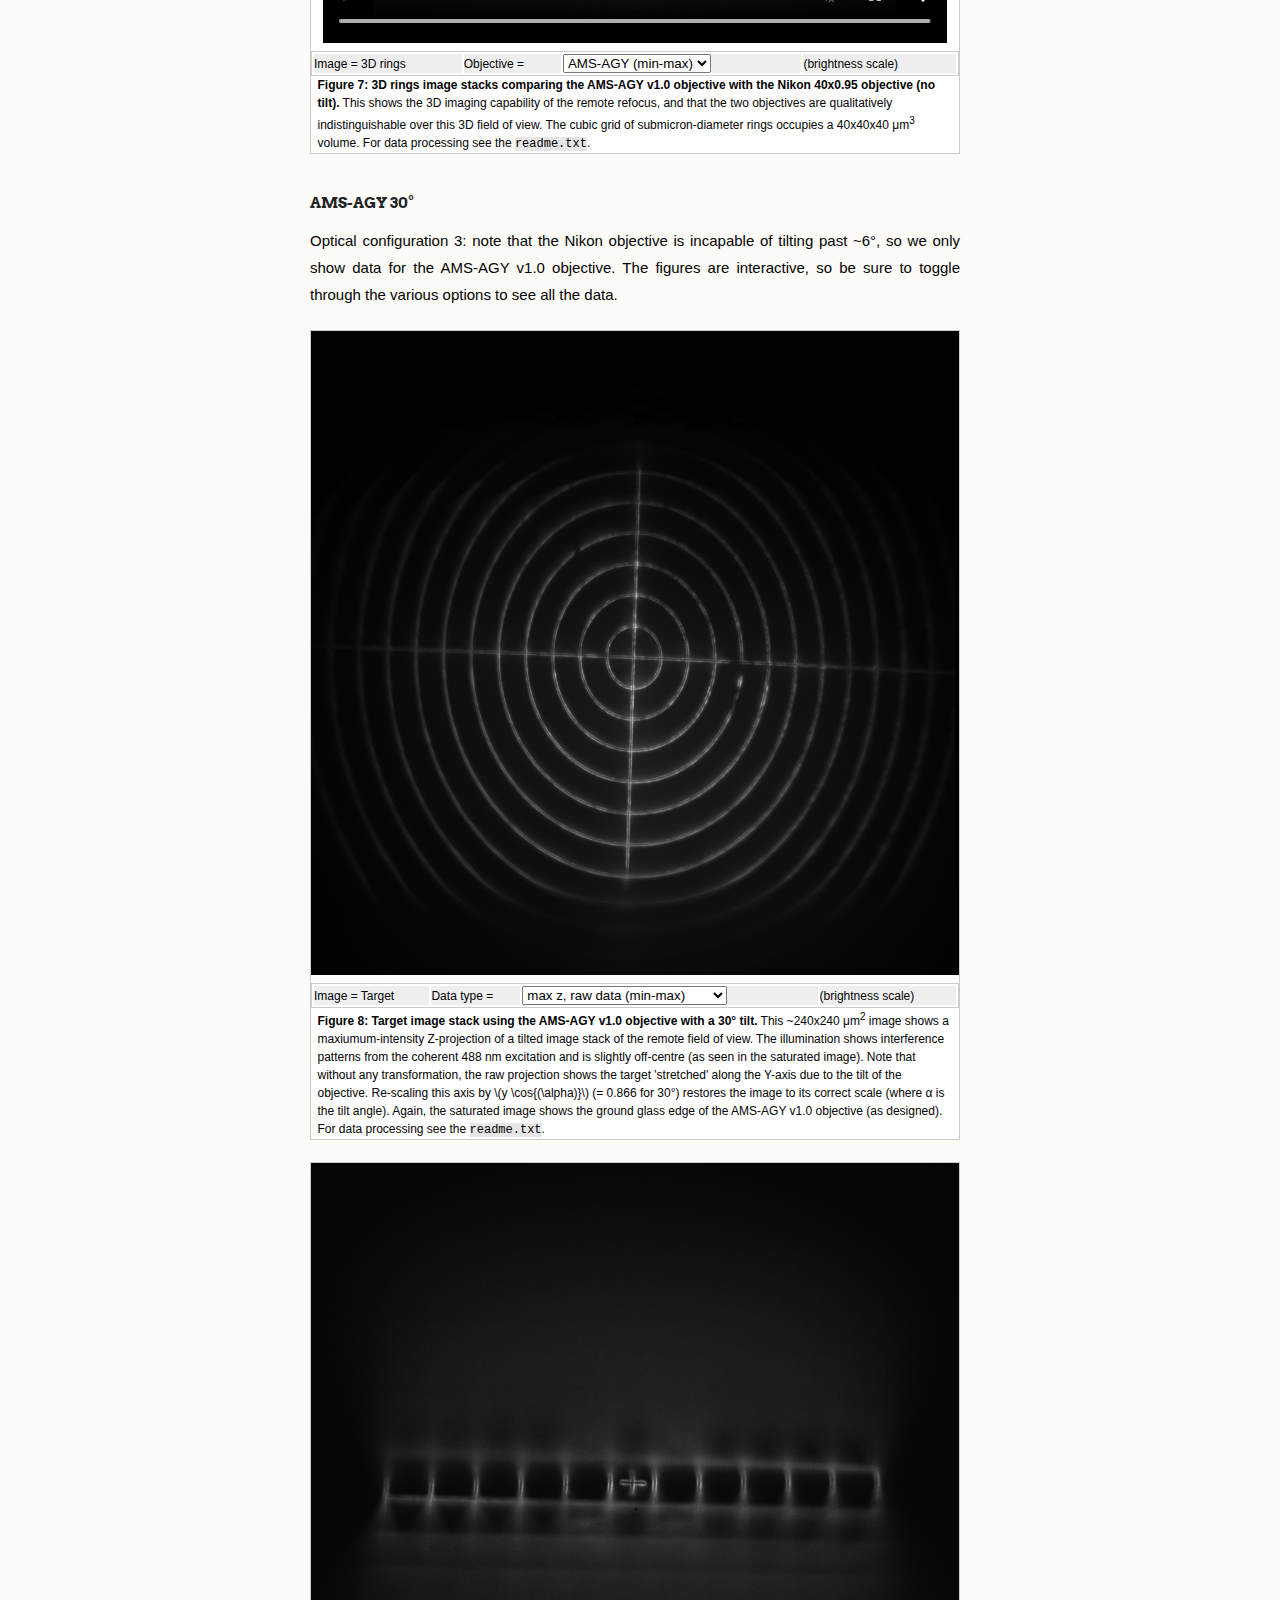
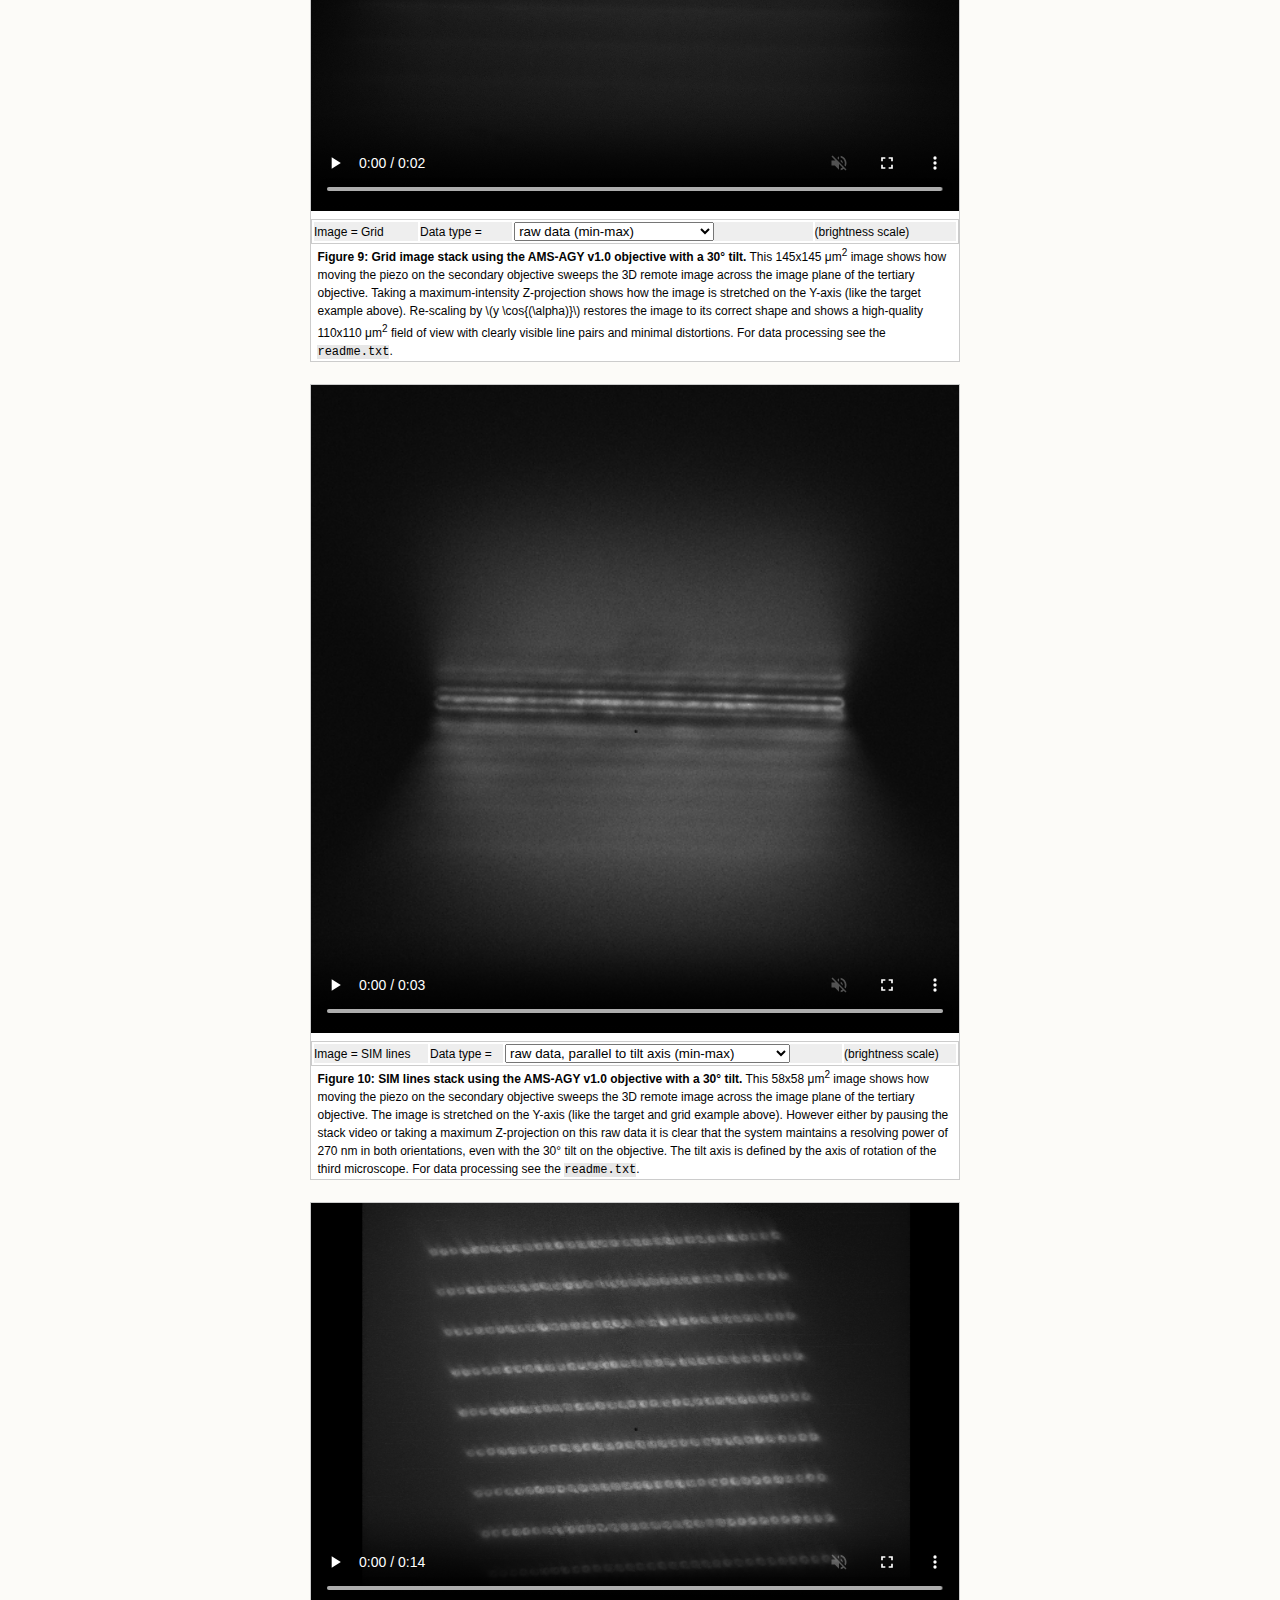
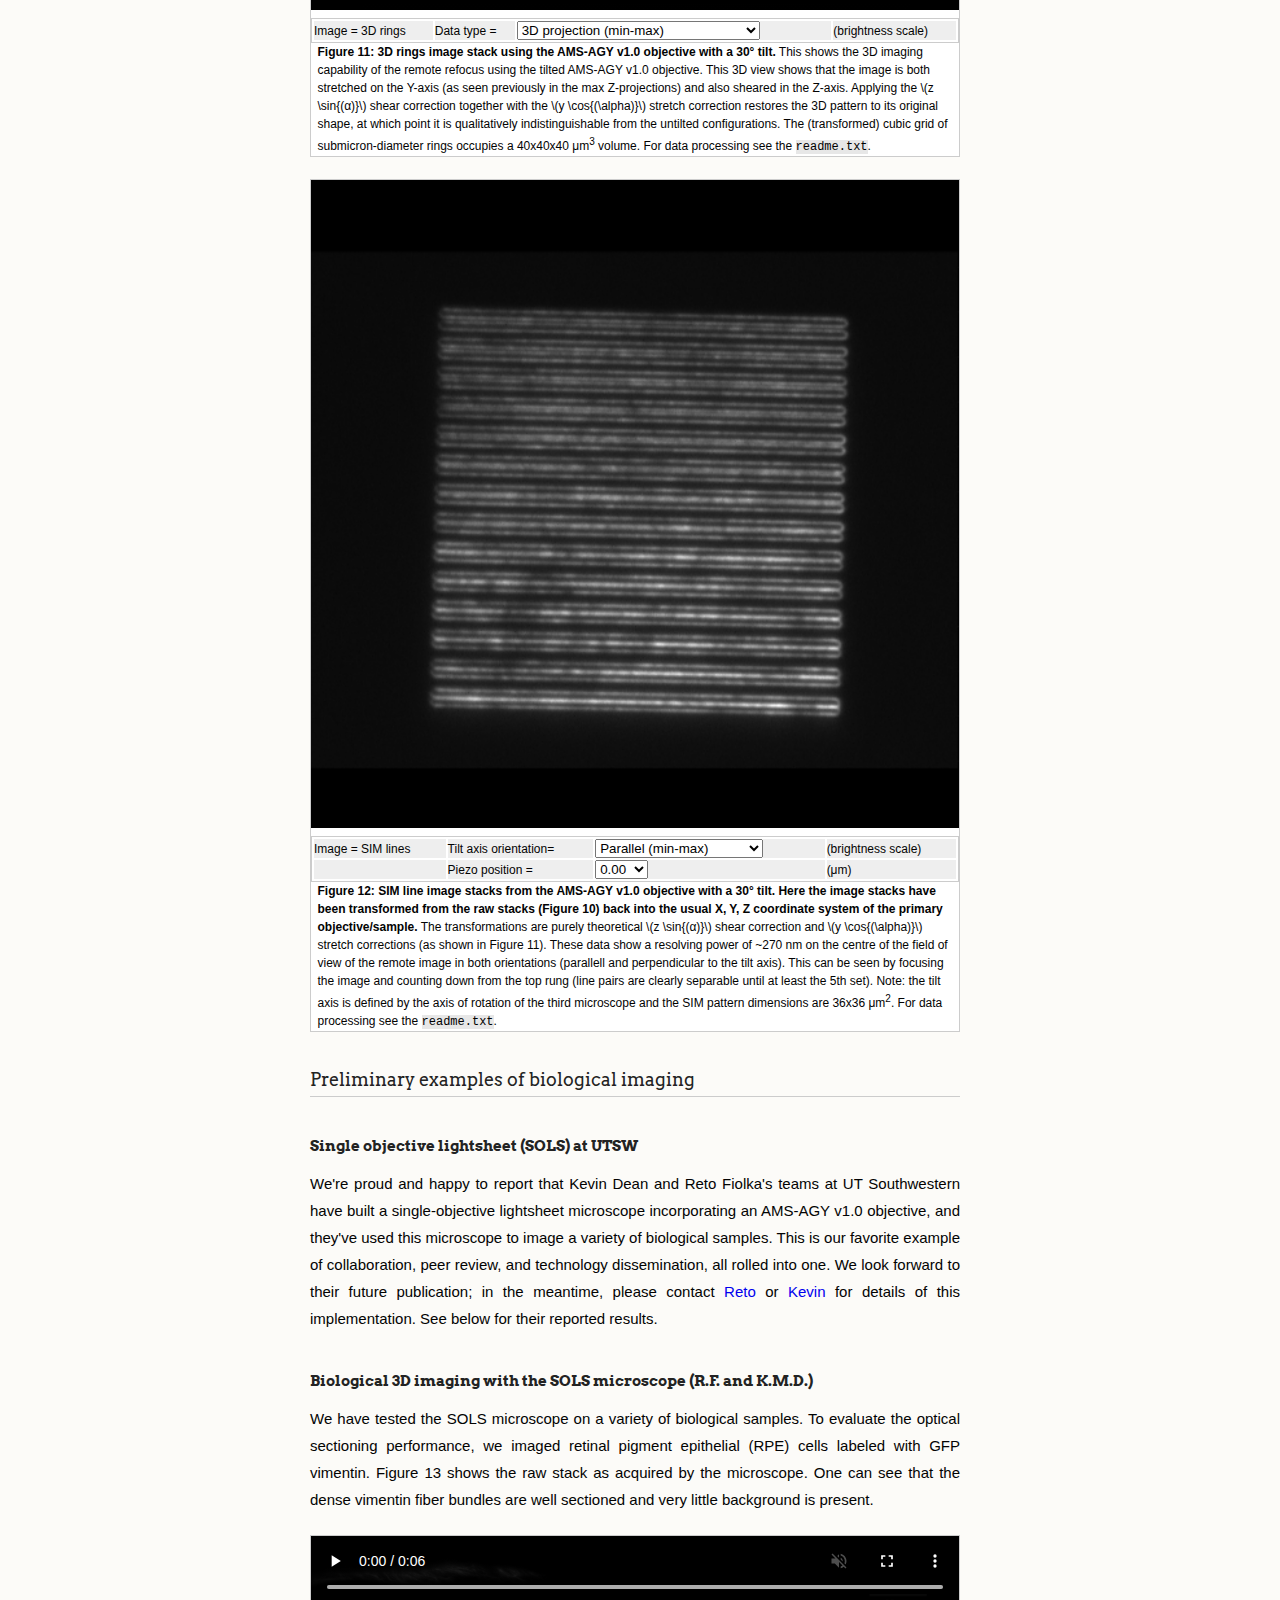
==== commit a47f1ec8: "Update index.html" ====
--- a/index.html
+++ b/index.html
@@ -549,6 +549,9 @@
 <h4>K.M.D. and R.F.</h4> 
 <p>We would like to thank Rosa Mino for providing the RPE CLCa-eGFP cells and Erik Welf for preparing the MV3 cancer cell sample. We are further grateful to Meghan Driscoll for rendering the MV3 and collagen data.</p>
 
+<h4>L.W.</h4> 
+<p>I would like to thank the Centre for Dynamic Imaging at the Walter and Eliza Hall Institute for using their rendering hardware, and in particular Kelly Rogers for enabling me to pursue this collaboration.</p>
+
 <h3><a href="./appendix.html">Appendix</a></h3>
 <p>Additional details and discussion can be found in the <a href="./appendix.html">appendix</a>.</p>
 
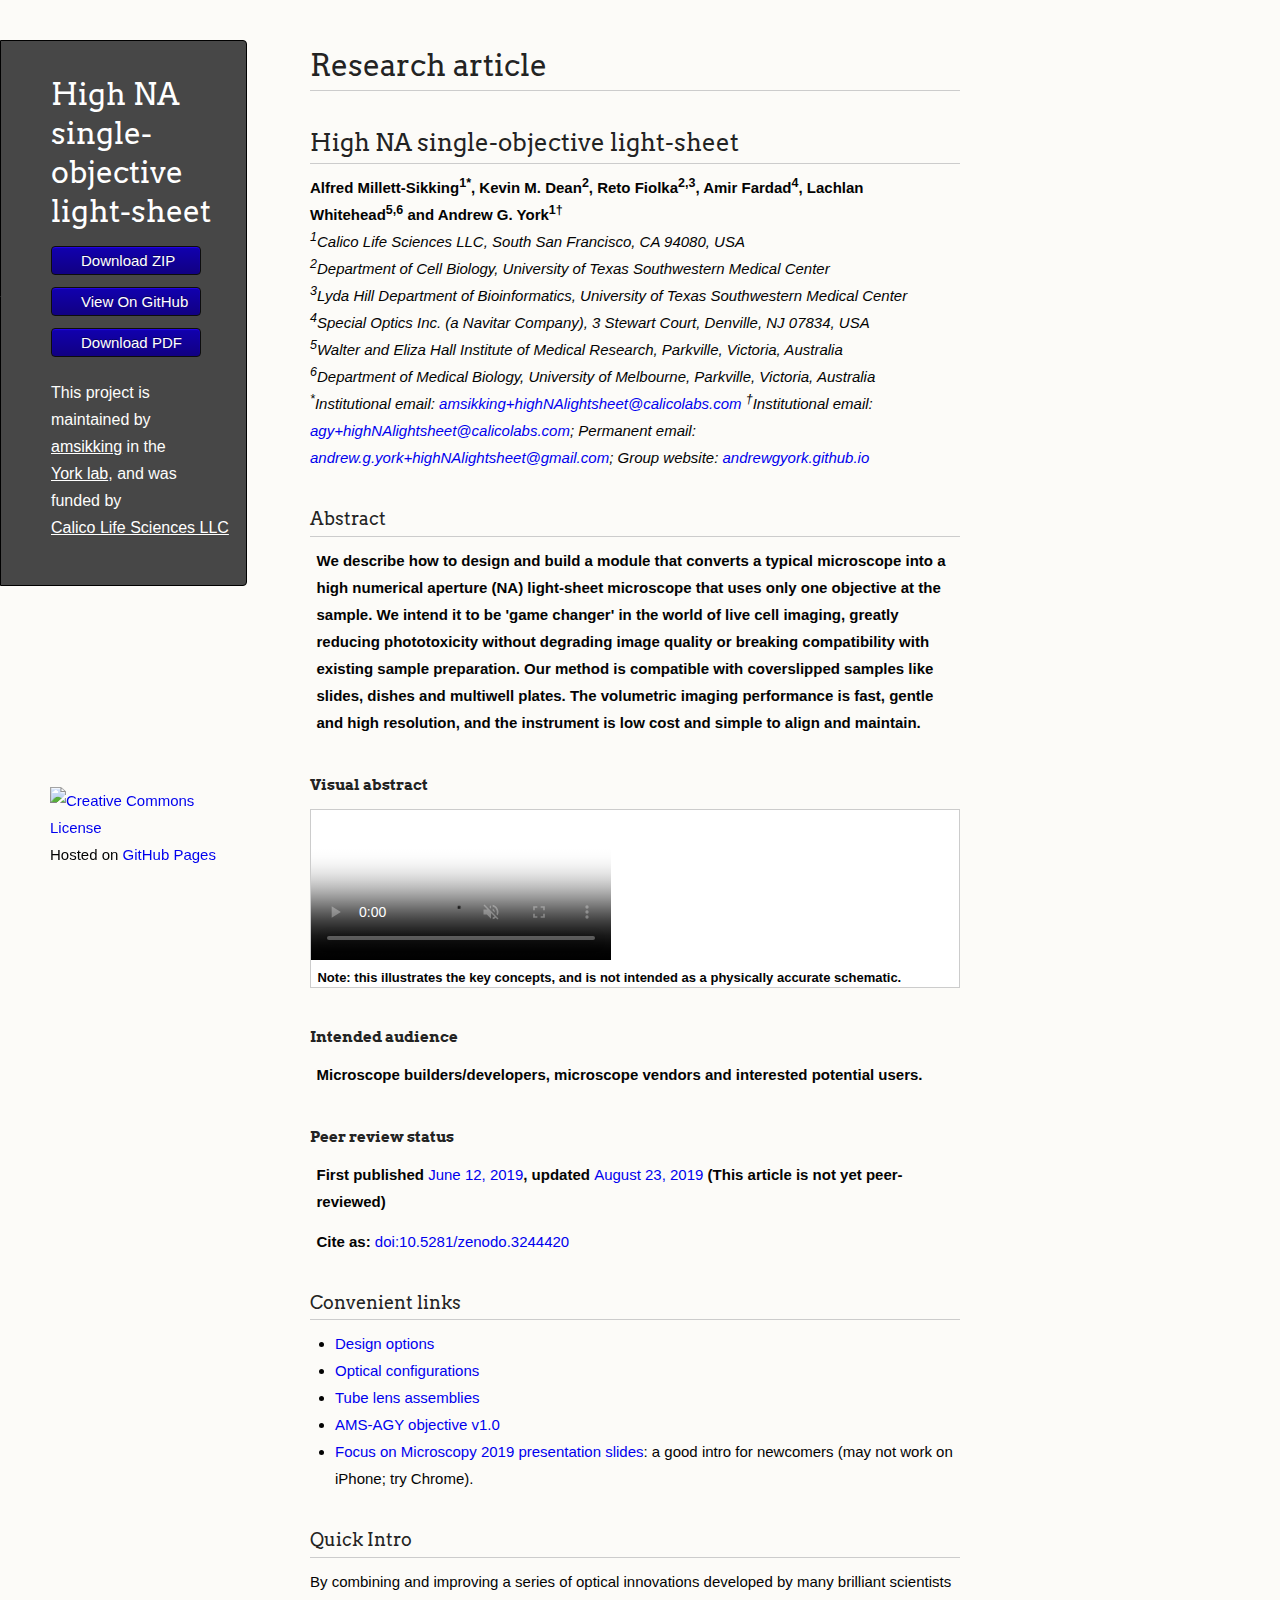
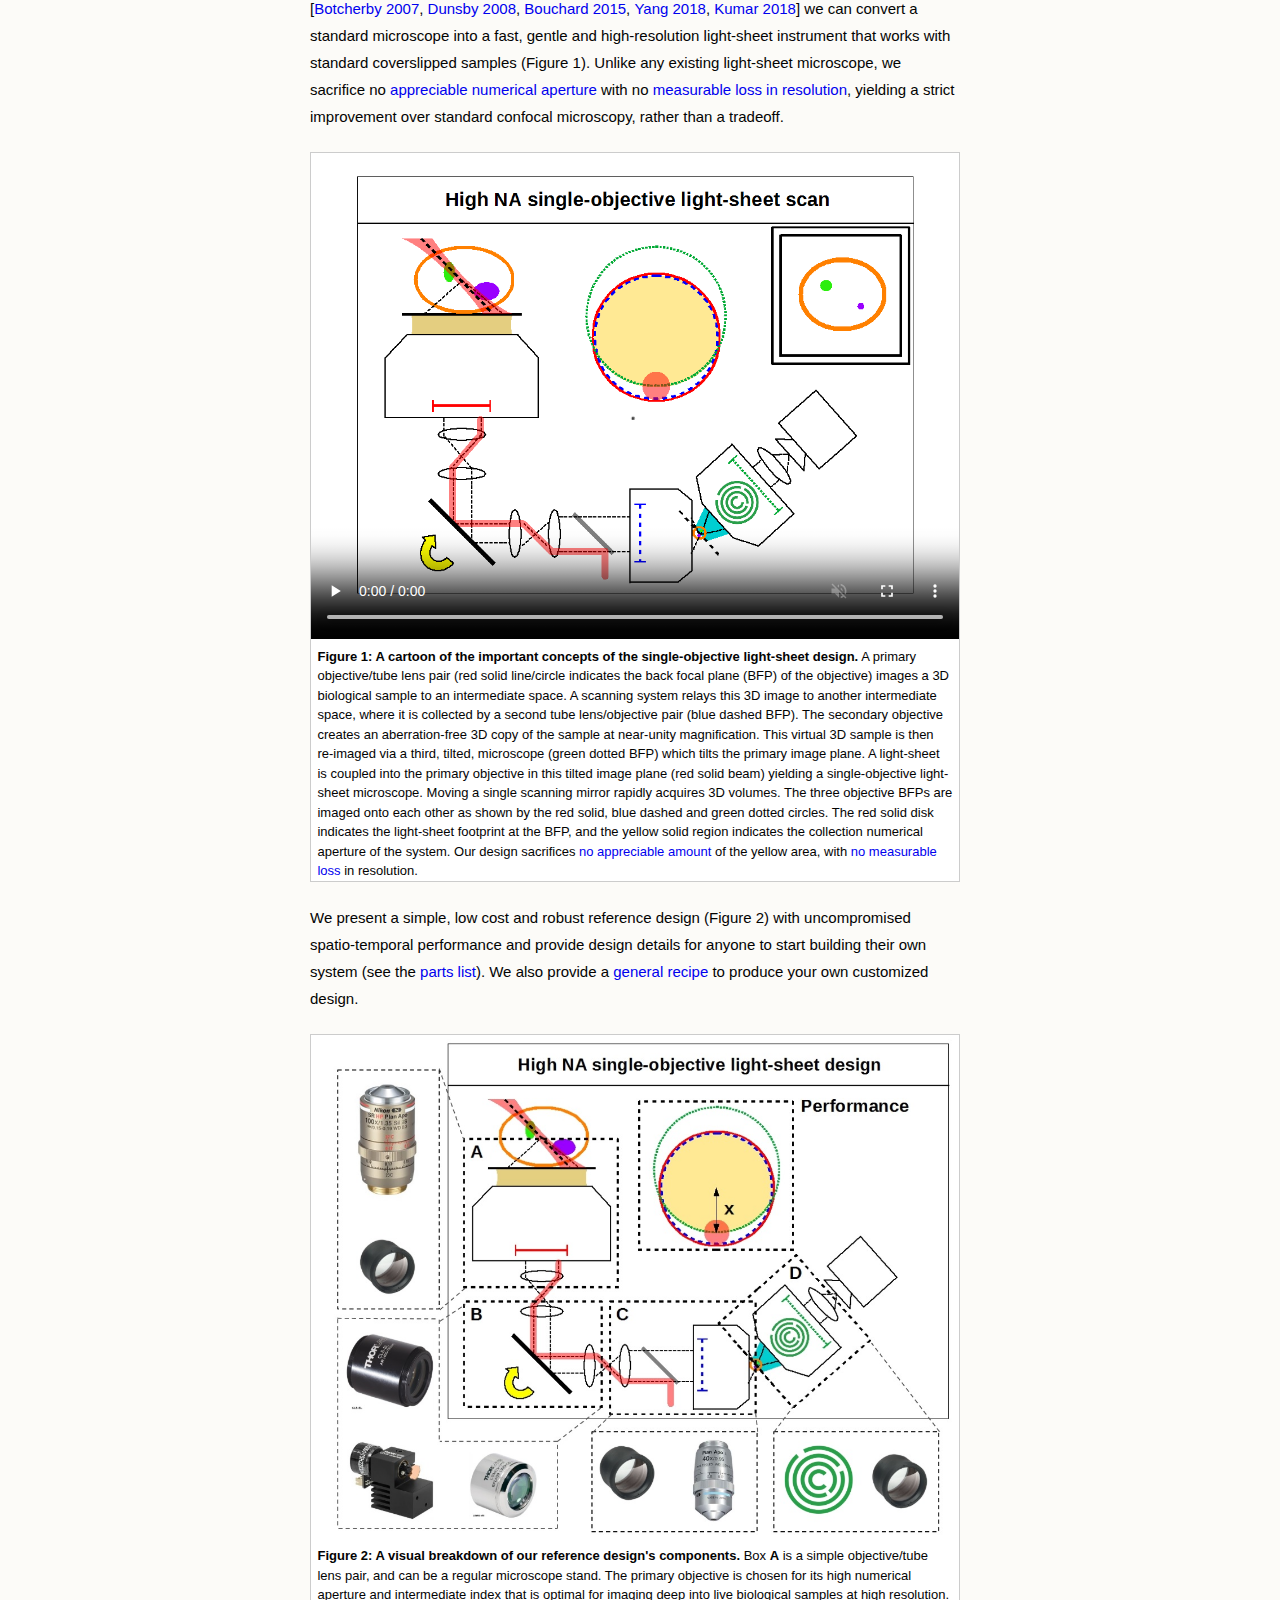
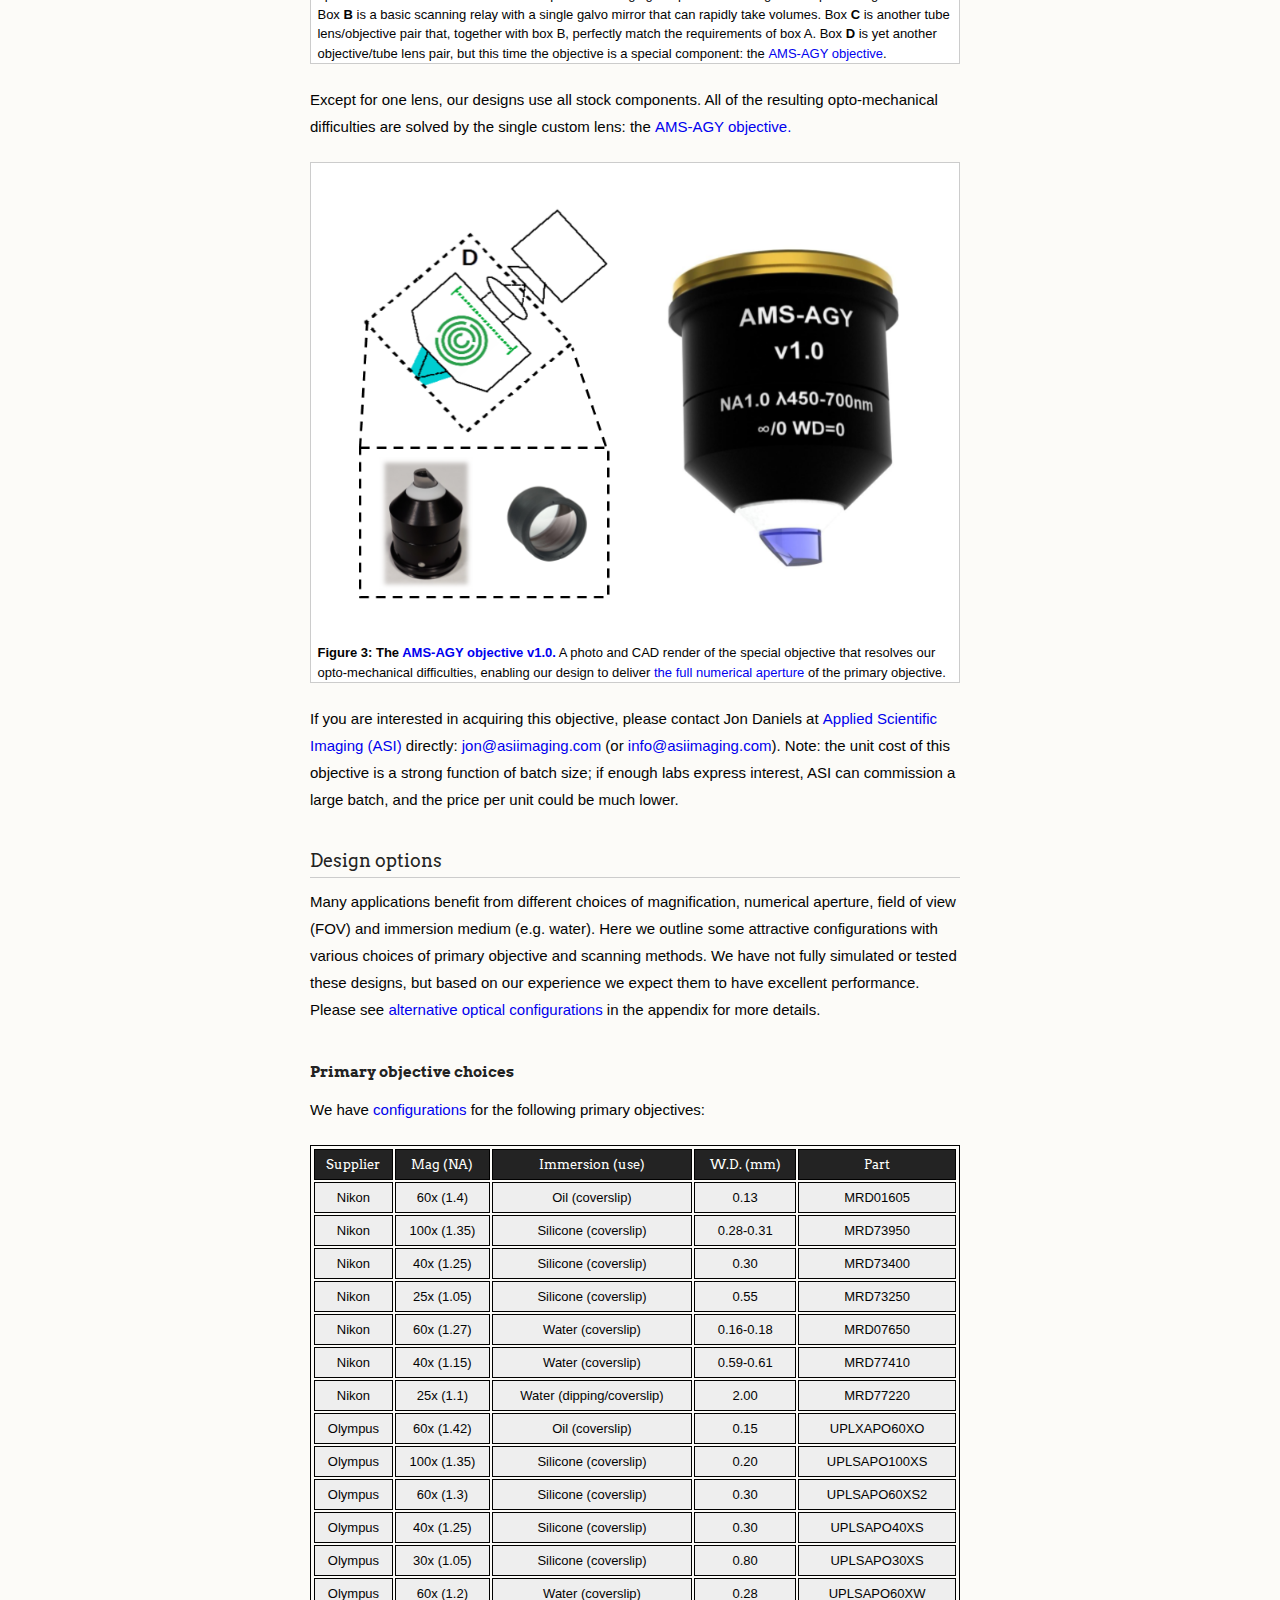
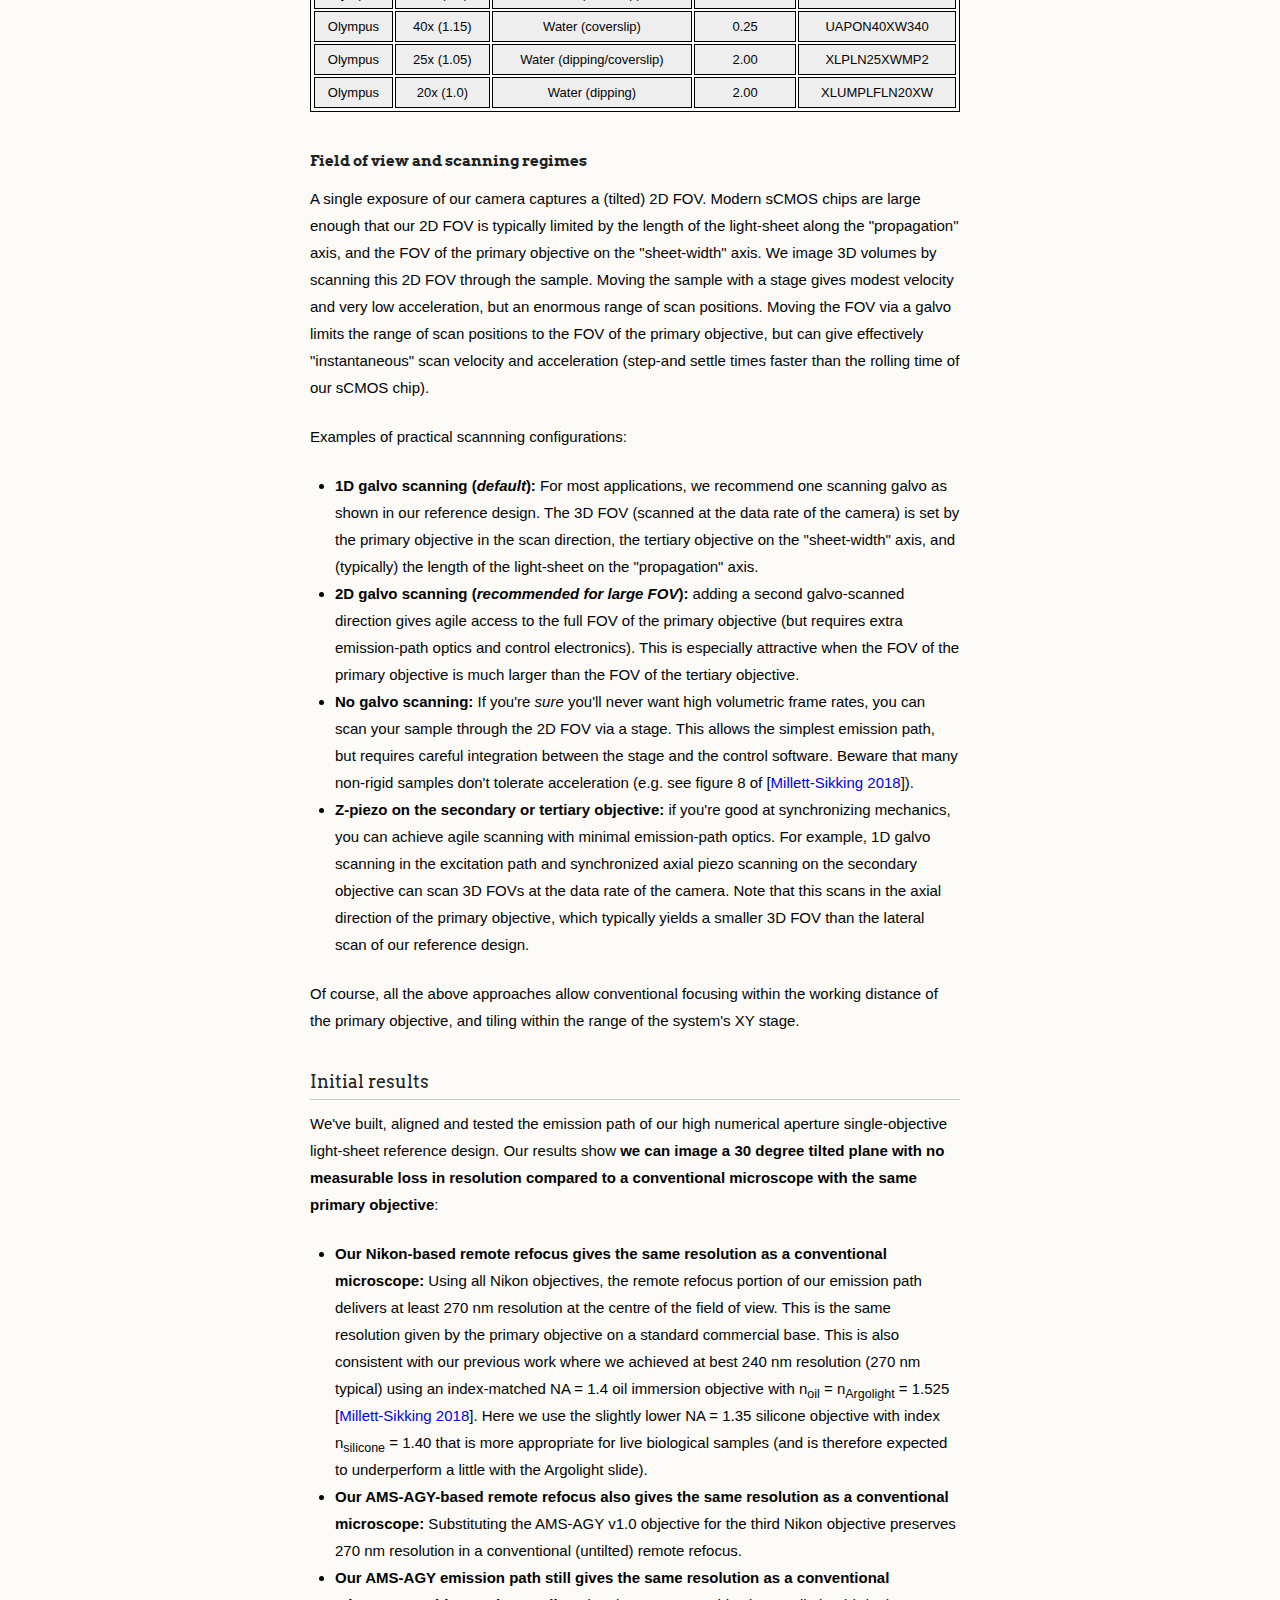
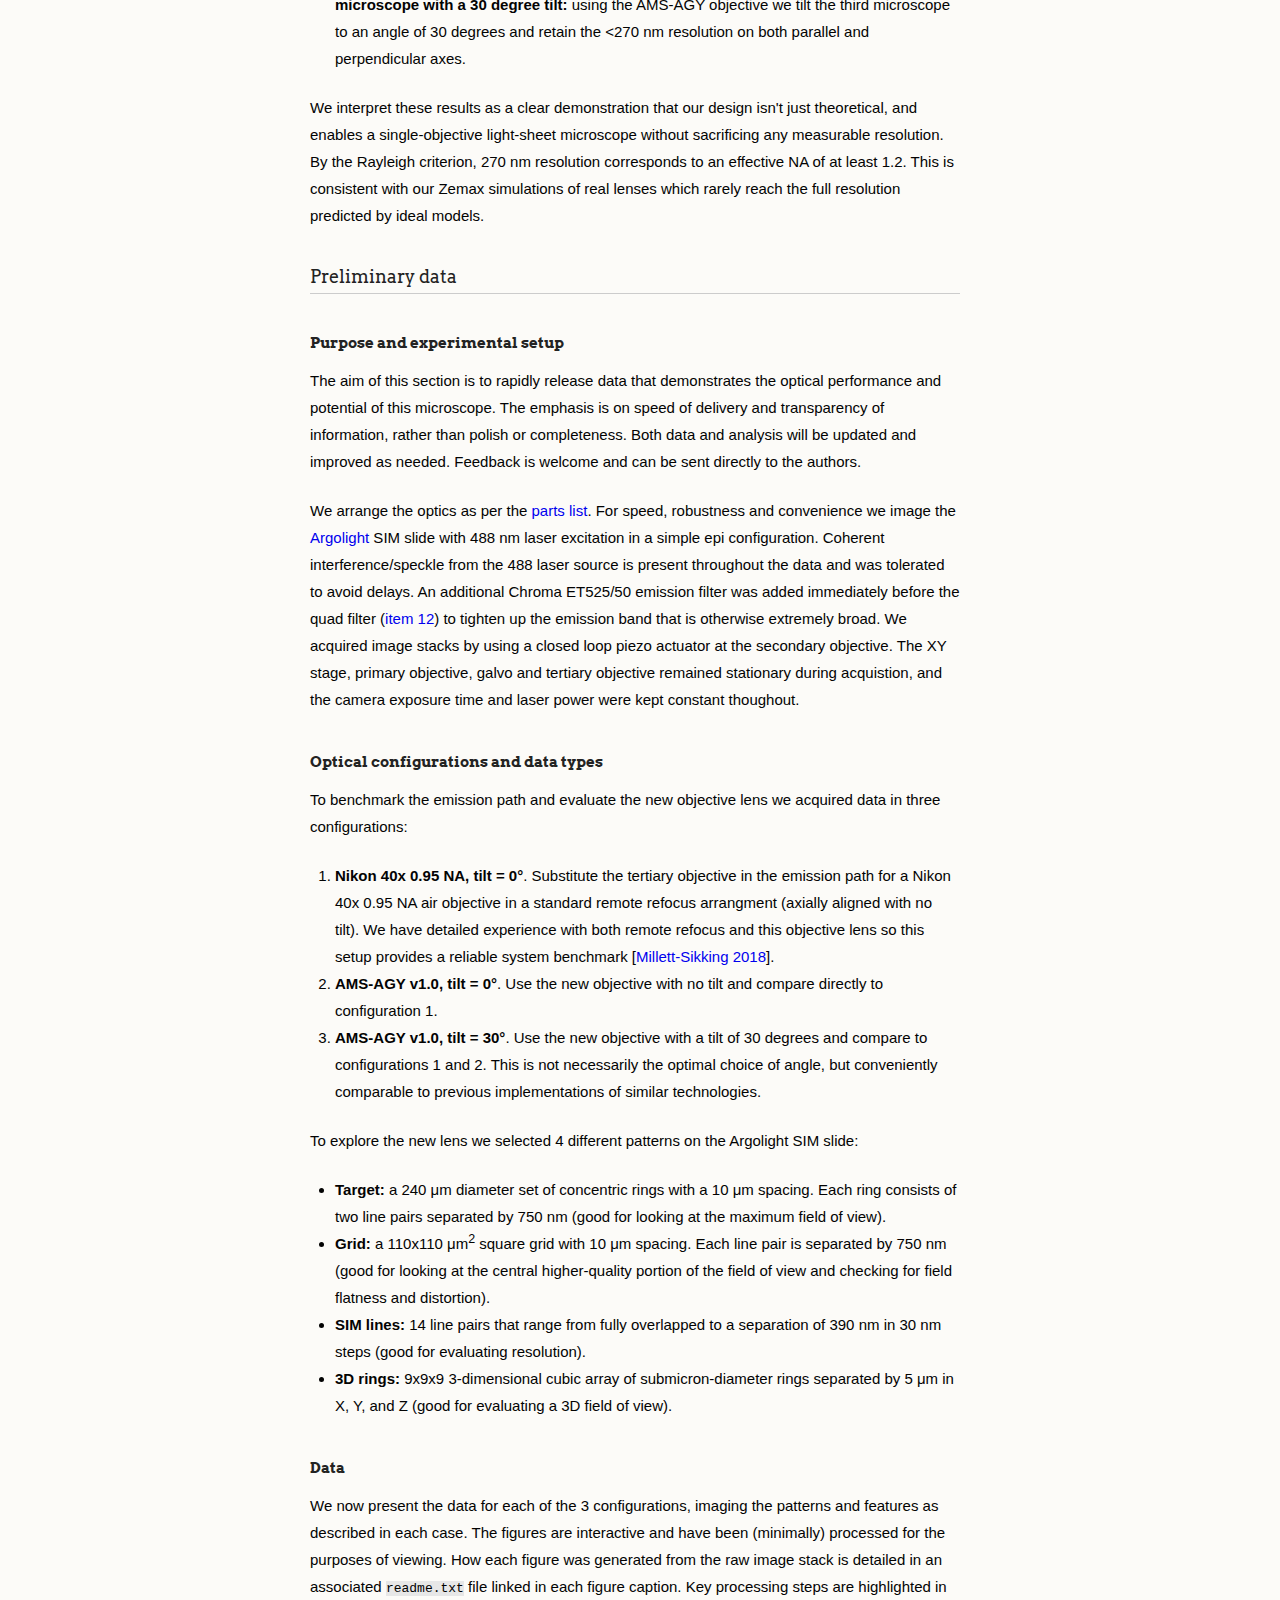
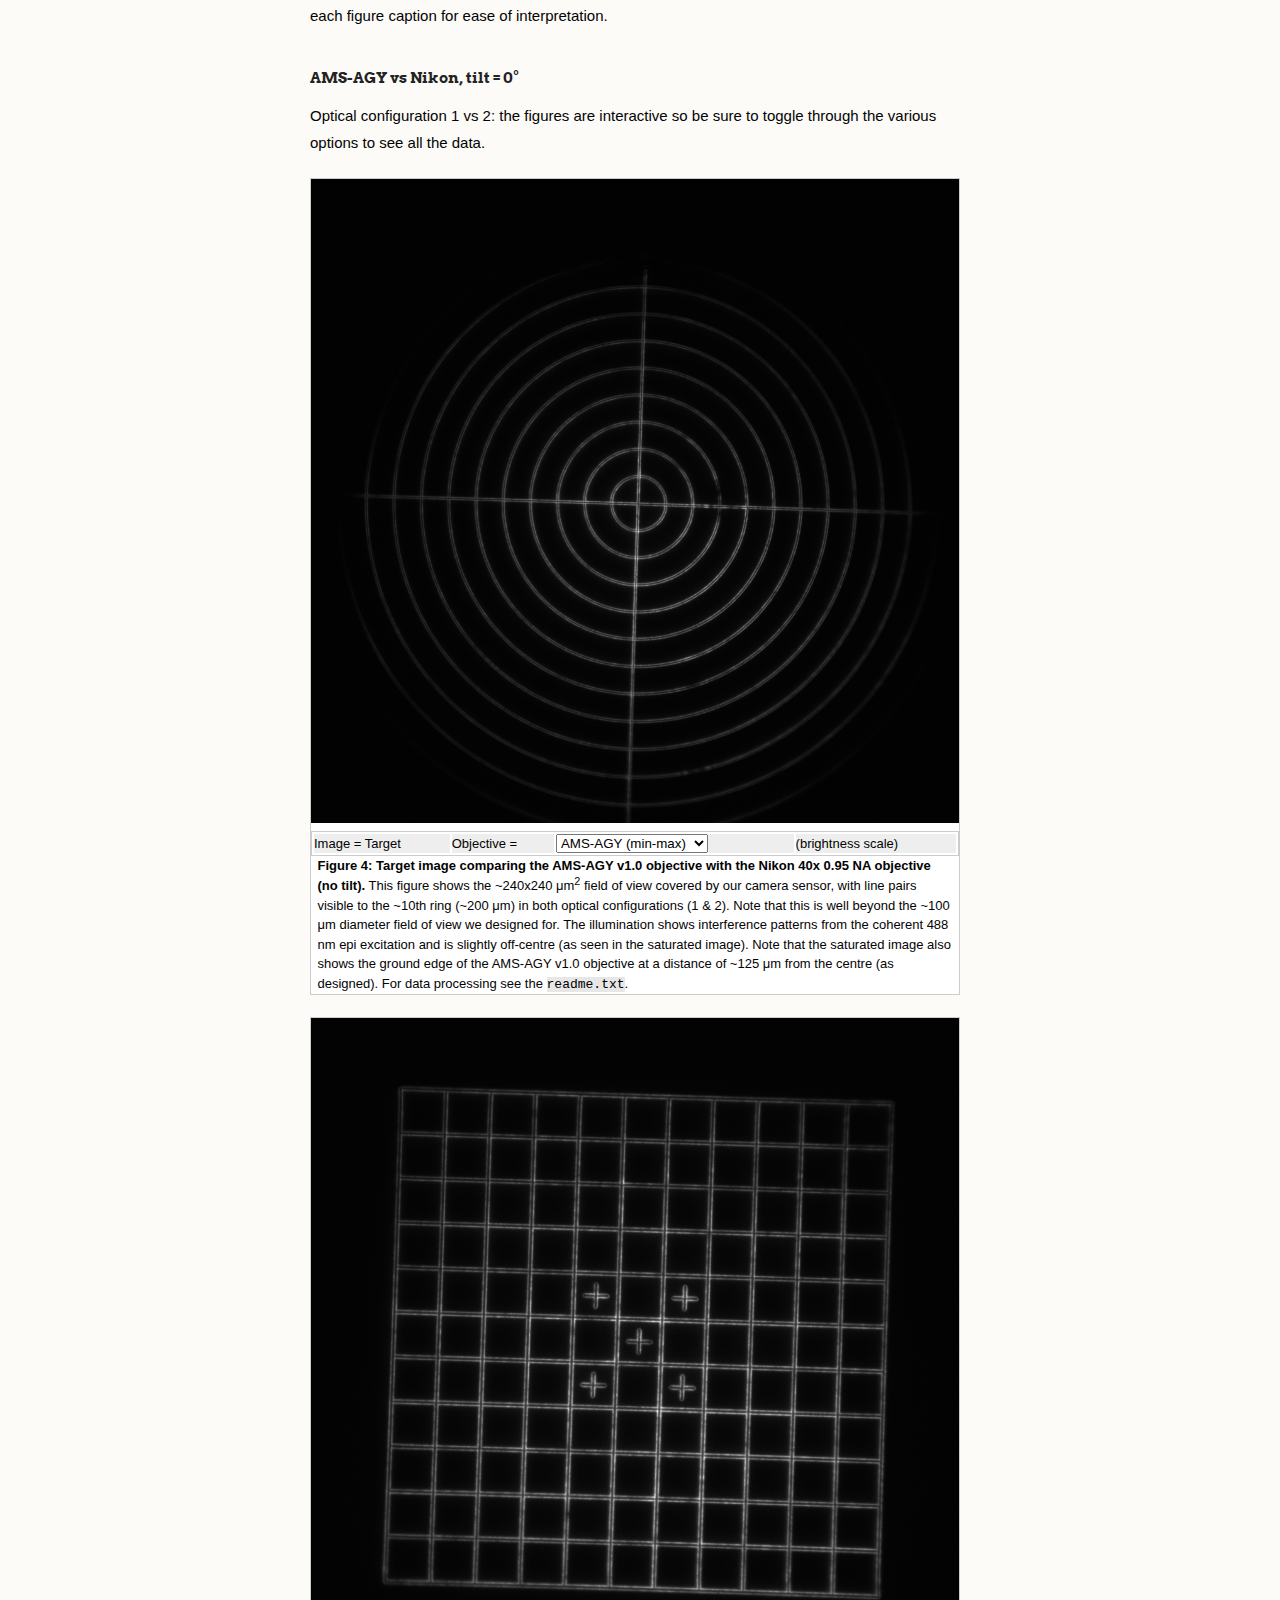
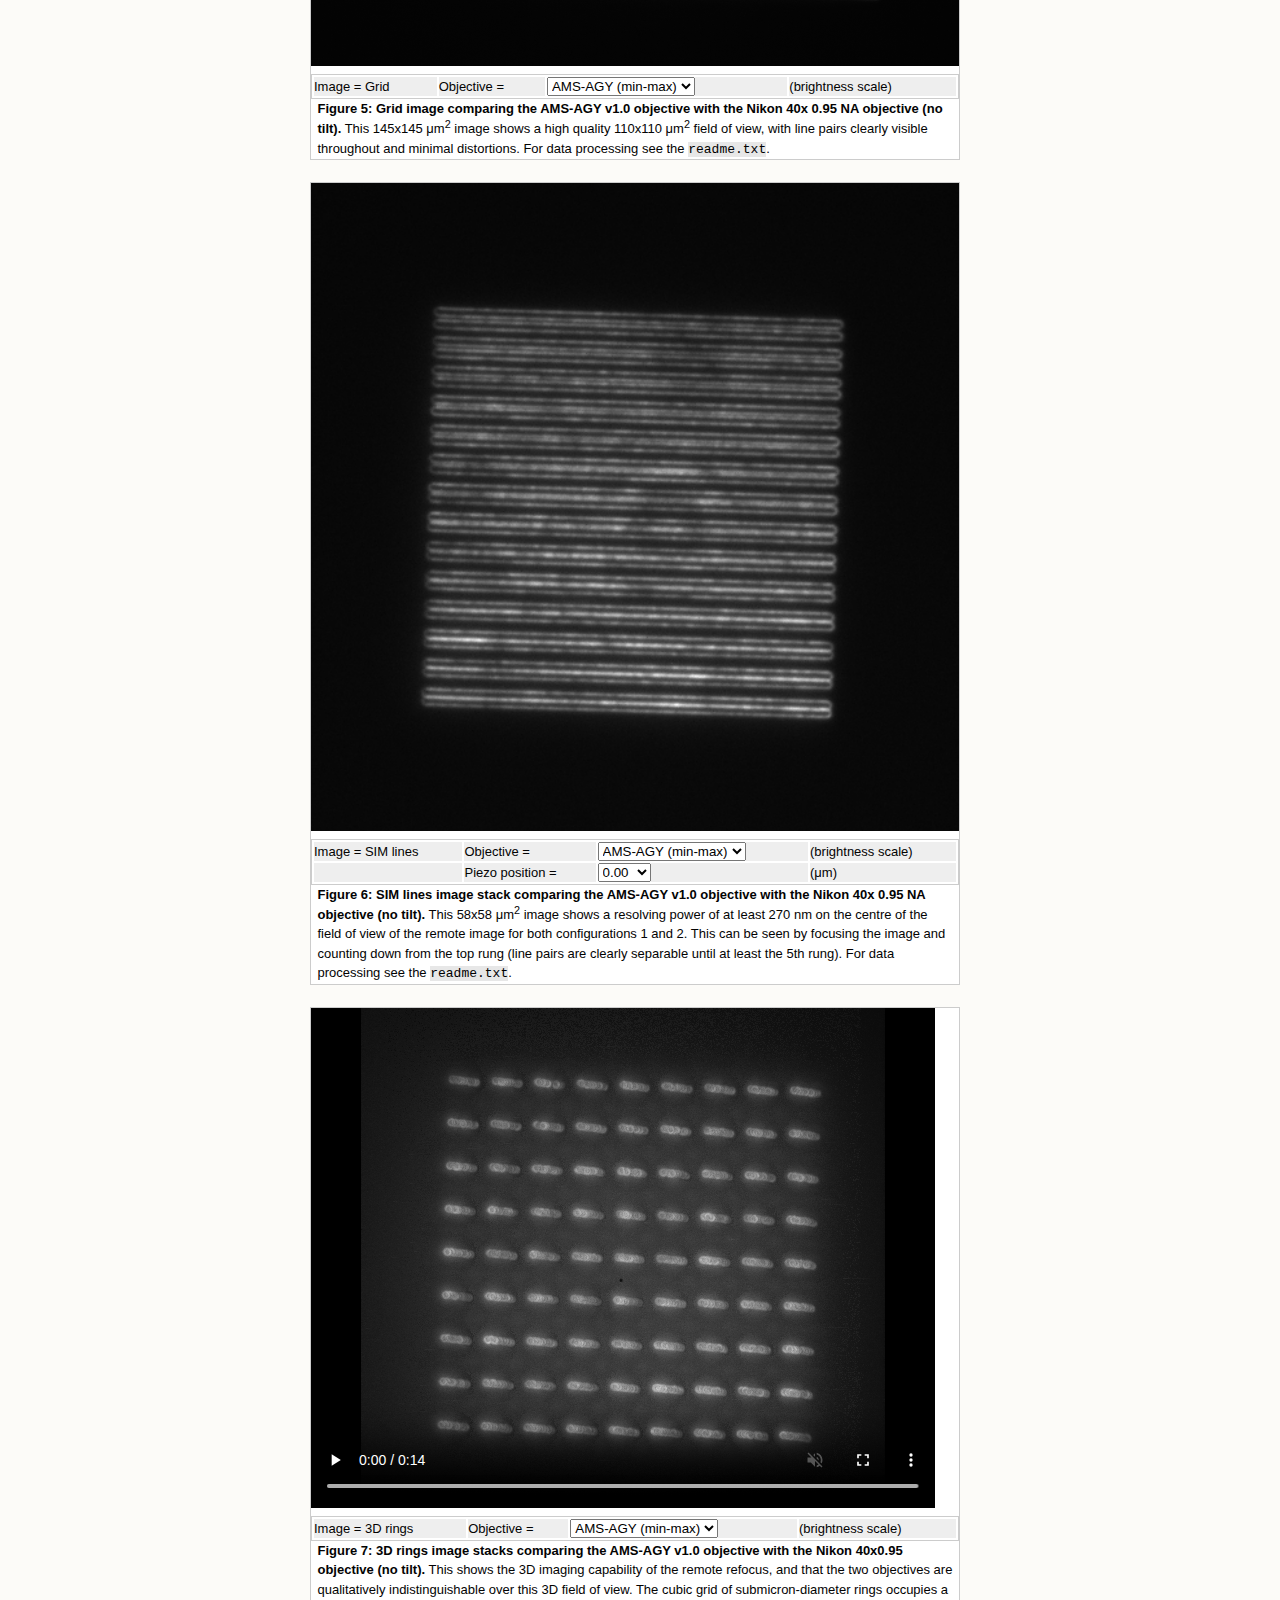
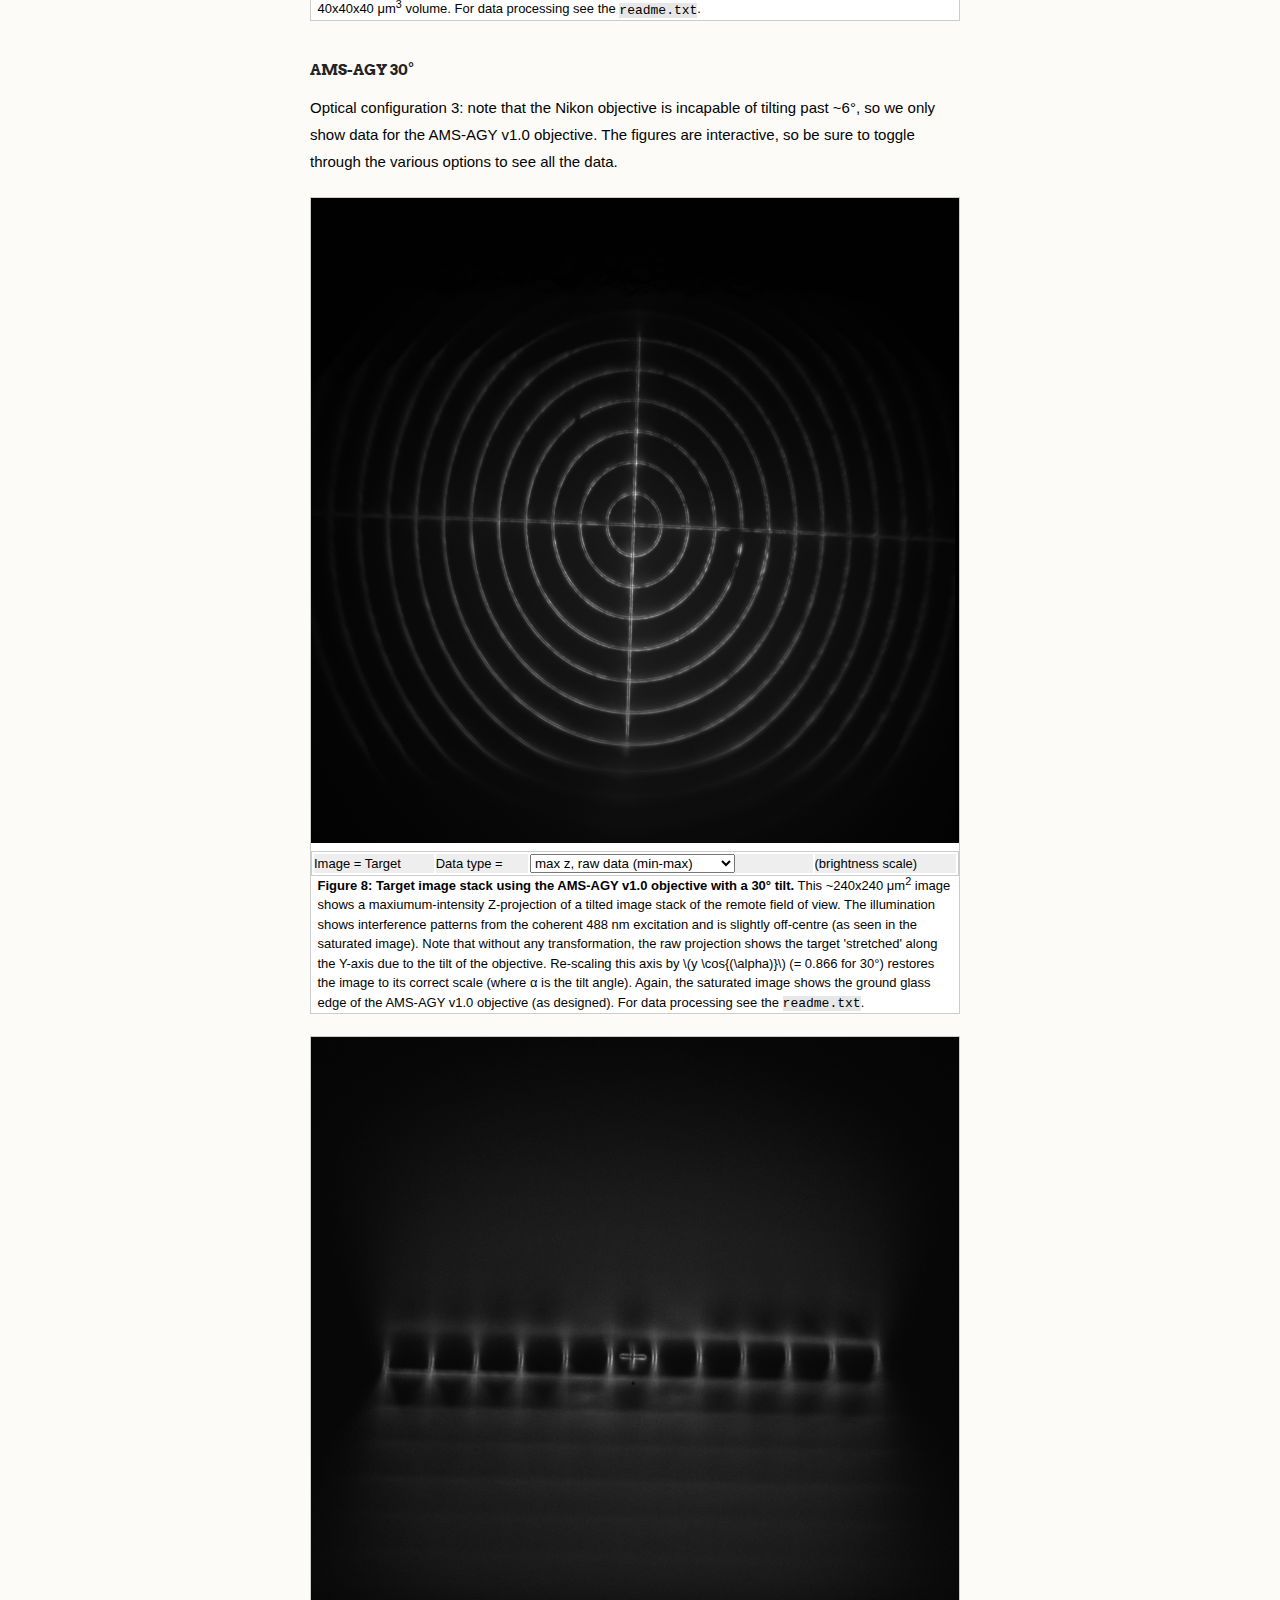
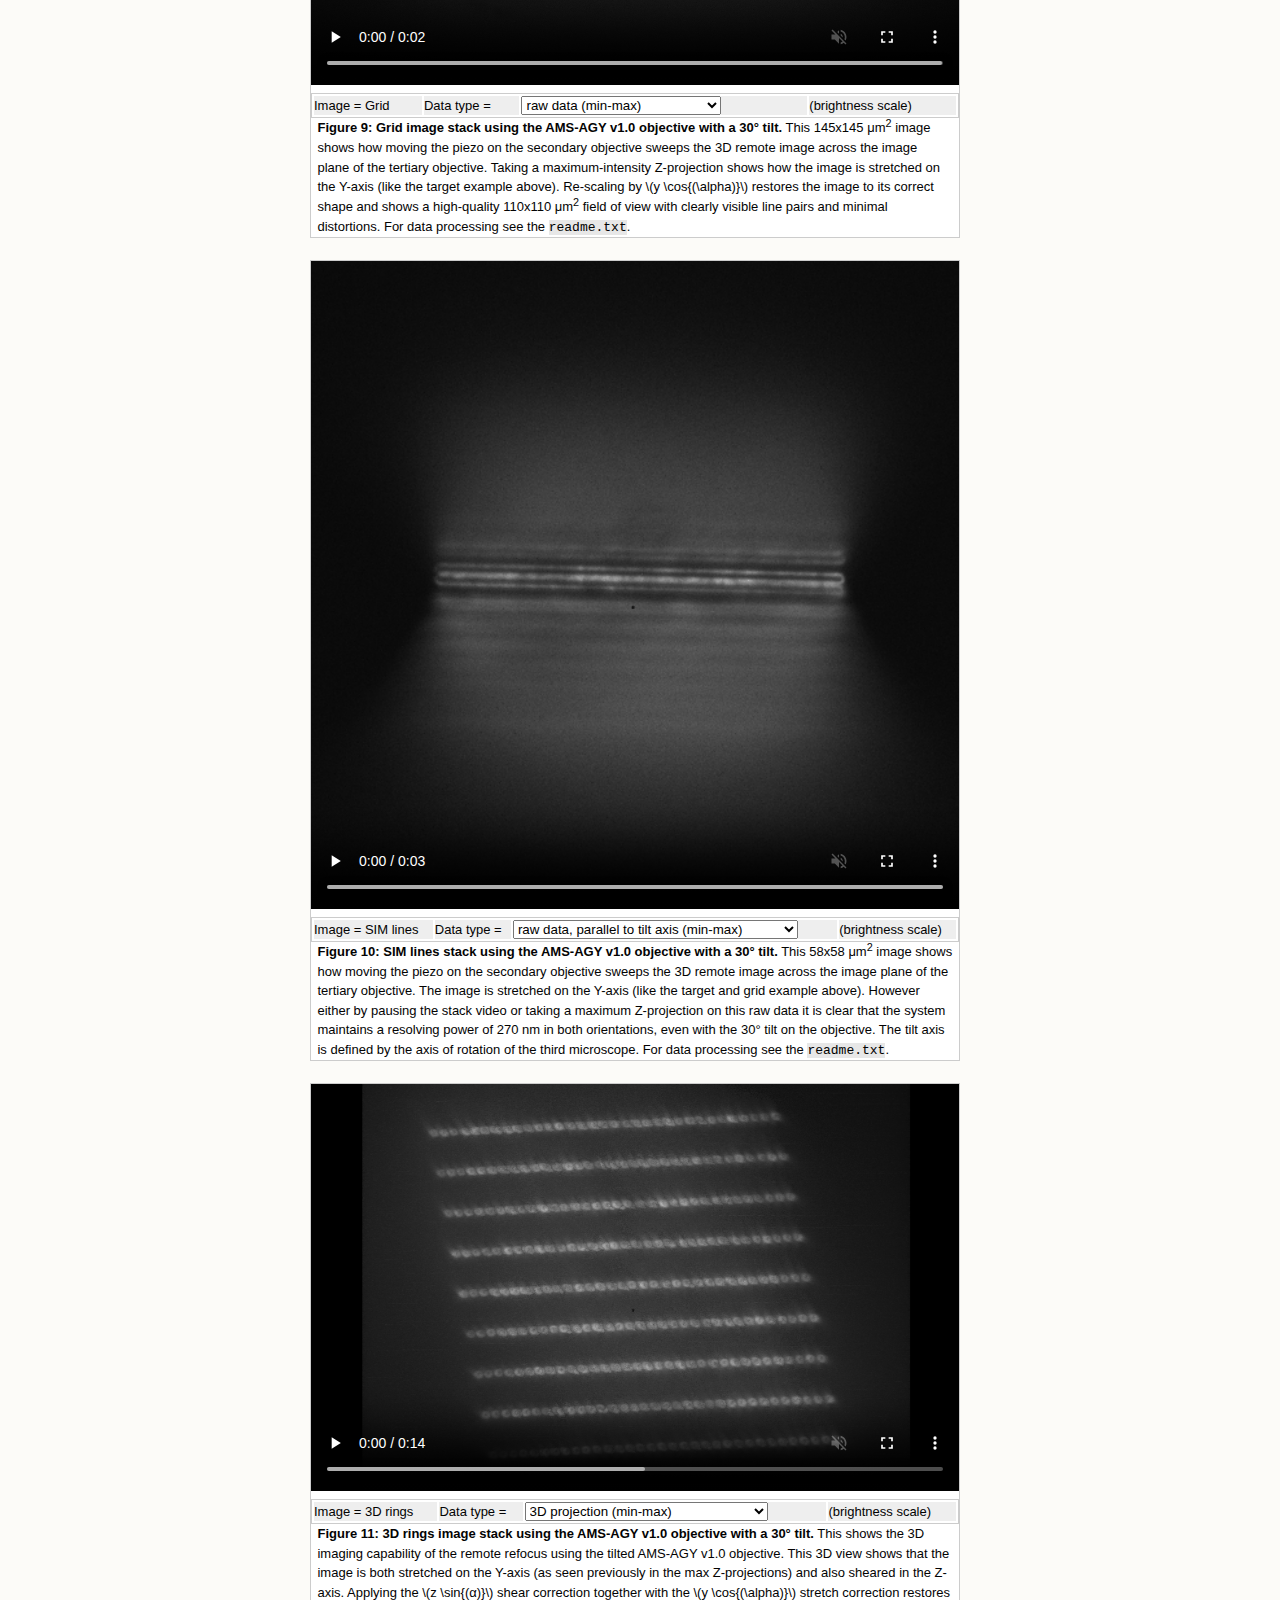
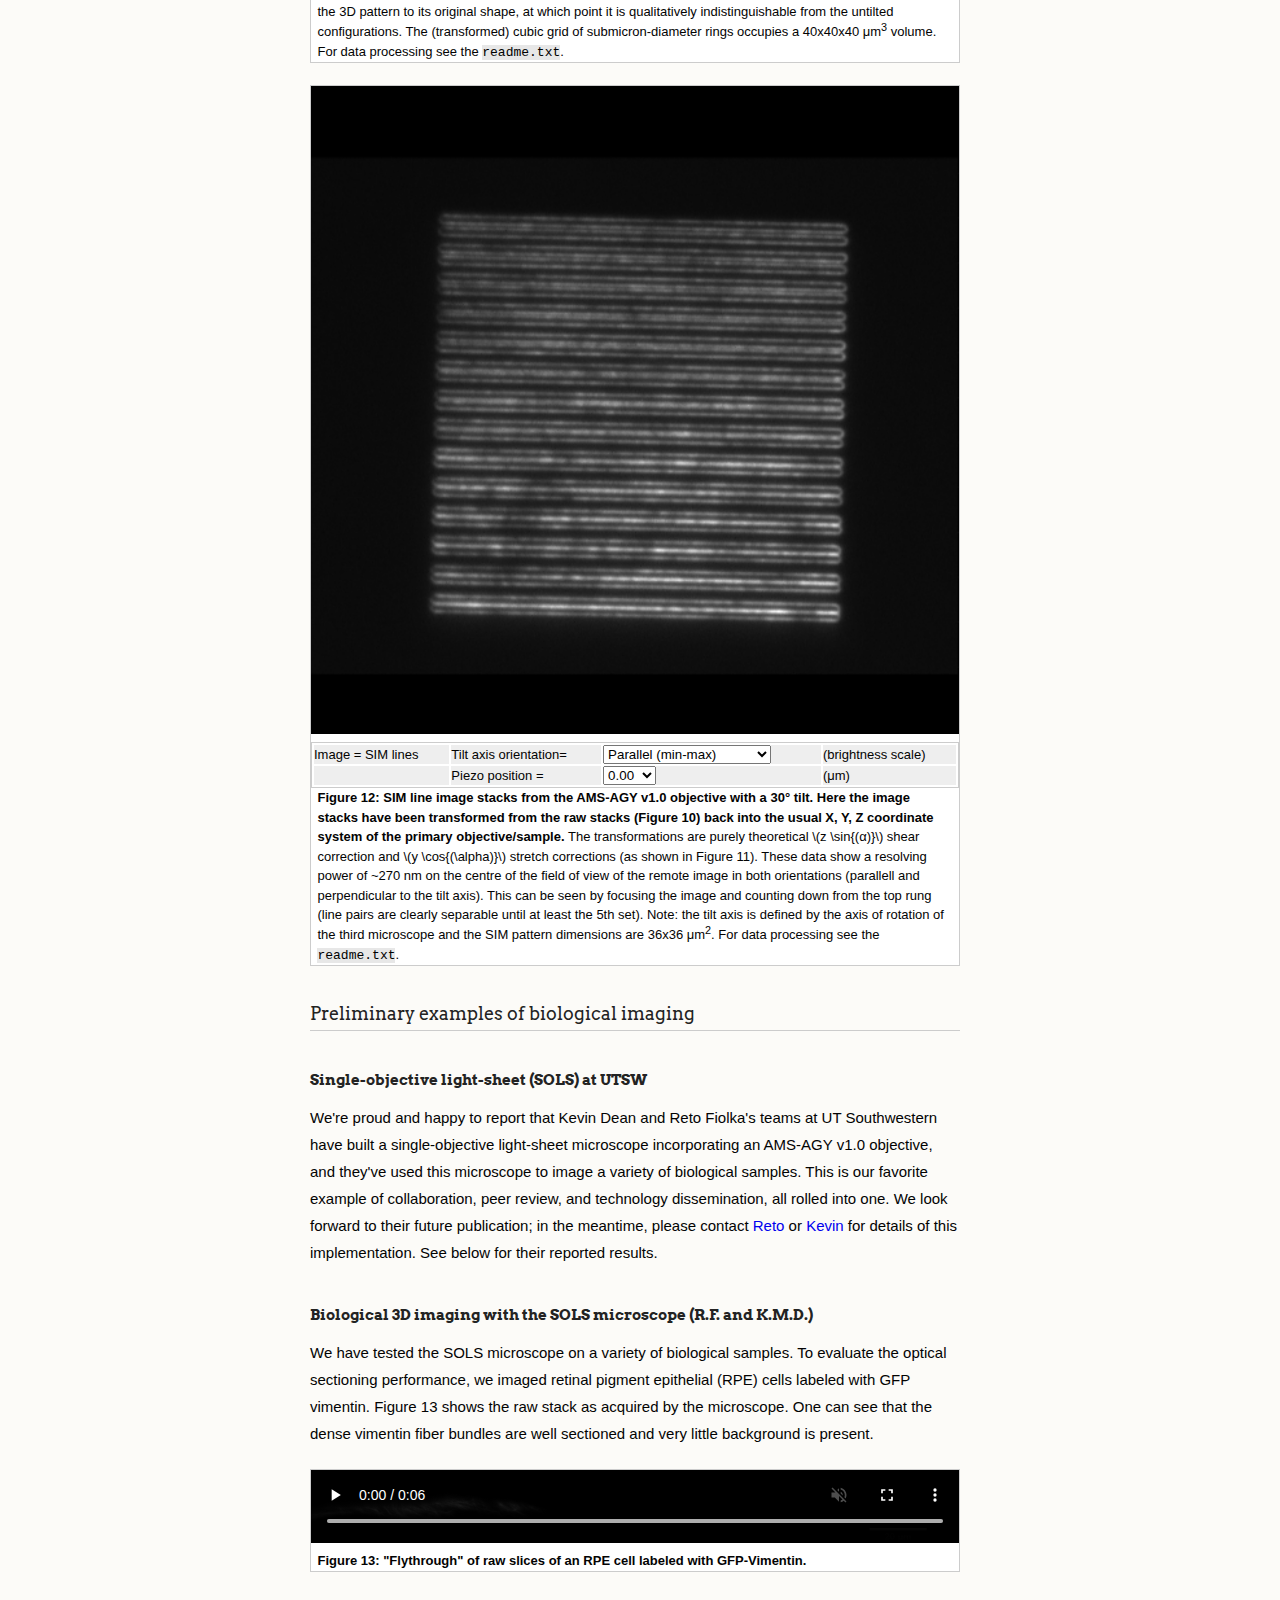
==== commit 59608ef7: "Update index.html" ====
--- a/index.html
+++ b/index.html
@@ -15,9 +15,10 @@
     <meta name="citation_title" content="High NA single-objective lightsheet">
     <meta name="citation_author" content="Alfred Millett-Sikking">
     <meta name="citation_author" content="Andrew G. York">
-    <meta name="citation_publication_date" content="2019/04/17">
+    <meta name="citation_publication_date" content="2019/06/12">
     <meta name="citation_journal_title" content="Github.io">
-    <meta name="citation_pdf_url" content="https://amsikking.github.io/high_na_single_objective_lightsheet/high_NA_lightsheet%20by%20AMSikking.pdf">
+    <meta name="citation_pdf_url" content=
+	"https://amsikking.github.io/high_na_single_objective_lightsheet/high_na_single_objective_lightsheet.pdf">
     <title>high_NA_lightsheet_by_AMSikking</title>
 
     <link rel="stylesheet" href="stylesheets/styles.css">
@@ -41,11 +42,17 @@
       <header>
         <h1 class="header">High NA single-objective light-sheet</h1>
         <ul>
-          <li class="download"><a class="buttons" href="./appendix.html#under_construction">Download ZIP</a></li>
-          <li><a class="buttons github" href="./appendix.html#under_construction">View On GitHub</a></li>
-          <li><a class="buttons pdf" href="./appendix.html#under_construction">Download PDF</a></li>
+          <li class="download"><a class="buttons" 
+		  href="https://github.com/AndrewGYork/high_na_single_objective_lightsheet/zipball/master">Download ZIP</a></li>
+          <li><a class="buttons github" 
+		  href="https://github.com/AndrewGYork/high_na_single_objective_lightsheet">View On GitHub</a></li>
+          <li><a class="buttons pdf" 
+		  href="./high_na_single_objective_lightsheet.pdf">Download PDF</a></li>
         </ul>
-        <p class="header" style="text-align:left;">This project is maintained by <a class="header name" href="https://github.com/amsikking">amsikking</a> in the <a class="header name" href="https://andrewgyork.github.io/">York lab</a>, and was funded by <a class="header name" href="https://www.calicolabs.com/">Calico Life Sciences LLC</a></p>
+        <p class="header" style="text-align:left;">This project is maintained by 
+		<a class="header name" href="https://amsikking.github.io/">amsikking</a> in the 
+		<a class="header name" href="https://andrewgyork.github.io/">York lab</a>, and was funded by 
+		<a class="header name" href="https://www.calicolabs.com/">Calico Life Sciences LLC</a></p>
       </header>
 <!-- 
 ##############################################################
@@ -53,17 +60,21 @@
 ##############################################################
  -->
 <section>
-<h1>(in progress) Research article</h1>
+<h1>Research article</h1>
 <h3 class="onlyprint">
-Note that this is a limited PDF or print version; animated and interactive figures are disabled. For the full version of this article, please visit one of the following links: <a href="https://amsikking.github.io/high_na_single_objective_lightsheet">https://amsikking.github.io/high_na_single_objective_lightsheet</a> <a href="https://andrewgyork.github.io/high_na_single_objective_lightsheet">https://andrewgyork.github.io/high_na_single_objective_lightsheet</a> <a href="https://calico.github.io/high_na_single_objective_lightsheet">https://calico.github.io/high_na_single_objective_lightsheet</a></h3>
+Note that this is a limited PDF or print version; animated and interactive figures are disabled. For the full version 
+of this article, please visit one of the following links:
+<a href="https://andrewgyork.github.io/high_na_single_objective_lightsheet">https://andrewgyork.github.io/high_na_single_objective_lightsheet</a>
+</h3>
 <noscript>
 <h3>Your browser doesn't seem to support Javascript. This document uses Javascript for interactive figures, math typesetting, and to automatically generate the reference list. Either activate Javascript, or use the "Download PDF" link above if you want properly typeset math and a reference list.</h3></noscript>
 <h2>High NA single-objective light-sheet</h2>
-<p class="author_list">Alfred Millett-Sikking<sup>1*</sup>, Kevin M. Dean<sup>2</sup>, Reto Fiolka<sup>2,3</sup>, Lachlan Whitehead<sup>4,5</sup> and Andrew G. York<sup>1&dagger;</sup></p>
+<p class="author_list">Alfred Millett-Sikking<sup>1*</sup>, Kevin M. Dean<sup>2</sup>, Reto Fiolka<sup>2,3</sup>, Amir Fardad<sup>4</sup>, Lachlan Whitehead<sup>5,6</sup> and Andrew G. York<sup>1&dagger;</sup></p>
 <p class="author_affiliations"><sup>1</sup>Calico Life Sciences LLC, South San Francisco, CA 94080, USA</p>
 <p class="author_affiliations"><sup>2</sup>Department of Cell Biology, University of Texas Southwestern Medical Center</p><p class="author_affiliations"><sup>3</sup>Lyda Hill Department of Bioinformatics, University of Texas Southwestern Medical Center</p>
-<p class="author_affiliations"><sup>4</sup>Walter and Eliza Hall Institute of Medical Research, Parkville, Victoria, Australia</p>
-<p class="author_affiliations"><sup>5</sup>Department of Medical Biology, University of Melbourne, Parkville, Victoria, Australia</p>
+<p class="author_affiliations"><sup>4</sup>Special Optics Inc. (a Navitar Company), 3 Stewart Court, Denville, NJ 07834, USA</p>
+<p class="author_affiliations"><sup>5</sup>Walter and Eliza Hall Institute of Medical Research, Parkville, Victoria, Australia</p>
+<p class="author_affiliations"><sup>6</sup>Department of Medical Biology, University of Melbourne, Parkville, Victoria, Australia</p>
 <p class="contact_email">
 <sup>*</sup>Institutional email:
 <a href="mailto:amsikking+highNAlightsheet@calicolabs.com" target="_self">amsikking+highNAlightsheet@calicolabs.com</a>
@@ -72,9 +83,15 @@
 </p>
 
 <h3>Abstract</h3>
-<p class="abstract"> This is an ongoing scientific project, so please check back regularly for updates. We describe how to design and build a module that converts a typical microscope into a high numerical aperture light-sheet microscope that uses only one objective at the sample. We intend it to be 'game changer' in the world of live cell imaging, greatly reducing phototoxicity without degrading image quality or breaking compatibility with existing sample preparation. Our method is compatible with coverslipped samples like slides, dishes and multiwell plates. The volumetric imaging performance is fast, gentle and high resolution, and the instrument is low cost and simple to align and maintain.</p>
-
-<h3>Visual abstract</h3>
+<p class="abstract">
+We describe how to design and build a module that converts a typical microscope into a high numerical aperture (NA)
+light-sheet microscope that uses only one objective at the sample. We intend it to be 'game changer' in the world of 
+live cell imaging, greatly reducing phototoxicity without degrading image quality or breaking compatibility with 
+existing sample preparation. Our method is compatible with coverslipped samples like slides, dishes and multiwell 
+plates. The volumetric imaging performance is fast, gentle and high resolution, and the instrument is low cost and 
+simple to align and maintain.</p>
+
+<h4>Visual abstract</h4>
 
 <figure id="visual_abstract">
 <video controls autoplay loop muted style="max-height:85%; max-width:100%;" poster="images/visual_abstract/visual_abstract.png">
@@ -85,29 +102,23 @@
 </figure>
 <p></p>
 
-<p class="abstract">Current highlights:</p>
+<h4>Intended audience</h4>
+<p class="abstract">Microscope builders/developers, microscope vendors and interested potential users.</p>
+
+<h4>Peer review status</h4>
+<p class="abstract">First published <a href="https://doi.org/10.5281/zenodo.3244421">June 12, 2019</a>, updated <a href="https://doi.org/10.5281/zenodo.3376243">August 23, 2019</a> (This article is not yet peer-reviewed)</p>
+<p class="abstract">Cite as: <a href="https://doi.org/10.5281/zenodo.3244420">doi:10.5281/zenodo.3244420</a></p>
+
+<h3>Convenient links</h3>
 
 <ul>
-<li><a href="#quick_intro" target="_self">Quick intro</a></li>
 <li><a href="#design_options" target="_self">Design options</a></li>
-<li><a href="#initial_results" target="_self">Initial results</a></li>
-<li><a href="#preliminary_data" target="_self">Preliminary data</a></li>
-<li><a href="#preliminary_applications" target="_self">NEW - Preliminary examples of biological imaging</a></li>
-<li><a href="./appendix.html#Parts_em_optical">Parts list - emission path optical train</a></li>
-<li><a href="./appendix.html#AMS-AGY_v1.0">AMS-AGY objective v1.0</a></li>
-<li><a href="./appendix.html#Alignment_goals">Alignment goals</a></li>
 <li><a href="./appendix.html#Optical_configs">Optical configurations</a></li>
 <li><a href="./appendix.html#TL_assemblies">Tube lens assemblies</a></li>
-<li><a href="./appendix.html#FOM2019_abstract">Focus on Microscopy 2019 - Abstract</a></li>
-<li><a href="https://docs.google.com/presentation/d/e/2PACX-1vRIwXpX4IkhVHNha-SlVtEIfNCyUP2Lgmd0w3sIYsaPcLyWO93ec1NDzQRGg6Ws8N22PvYaNCGyIjB9/pub?start=false&loop=false&delayms=60000">Focus on Microscopy 2019 - Presentation slides.</a> This is currently a must-read for details. (WARNING: Google slides don't seem to work on iPhone; try Chrome).</li>
+<li><a href="./appendix.html#AMS-AGY_v1.0">AMS-AGY objective v1.0</a></li>
+<li><a href="https://docs.google.com/presentation/d/e/2PACX-1vRIwXpX4IkhVHNha-SlVtEIfNCyUP2Lgmd0w3sIYsaPcLyWO93ec1NDzQRGg6Ws8N22PvYaNCGyIjB9/pub?start=false&loop=false&delayms=60000">
+Focus on Microscopy 2019 presentation slides</a>: a good intro for newcomers (may not work on iPhone; try Chrome).</li>
 </ul>
-
-<h3>Intended audience</h3>
-<p class="abstract">Microscope builders/developers, microscope vendors and interested potential users.</p>
-
-<h3>Peer review status</h3>
-<p class="abstract">Work-in-progress first published <a href="https://doi.org/10.5281/zenodo.3244421">June 12, 2019</a>, updated <a href="https://doi.org/10.5281/zenodo.3376243">August 23, 2019</a> (This article is not yet peer-reviewed)</p>
-<p class="abstract">Cite as: <a href="https://doi.org/10.5281/zenodo.3244420">doi:10.5281/zenodo.3244420</a></p>
 
 <h3 id="quick_intro">Quick Intro</h3>
 <p>By combining and improving a series of optical innovations developed by many brilliant scientists
@@ -126,7 +137,7 @@
  <source src="images/Quick_intro/High_NA_single-objective_light-sheet_scan.mp4" type="video/mp4">
  Your browser doesn't support HTML5 MP4 video.`
 </video>
-<figcaption><strong>Figure 1: A cartoon of the important concepts of the single-objective light-sheet design.</strong> A primary objective/tube lens pair (red solid line/circle indicates the back focal plane (BFP) of the objective) images a 3D biological sample to an intermediate space. A scanning system relays this 3D image to another intermediate space, where it is collected by a second tube lens/objective pair (blue dashed BFP). The secondary objective creates an aberration-free 3D copy of the sample at near-unity magnification. This virtual 3D sample is then re-imaged via a third, tilted, microscope (green dotted BFP) which tilts the primary image plane. A light sheet is coupled into the primary objective in this tilted image plane (red solid beam) yielding a single-objective light-sheet microscope. Moving a single scanning mirror rapidly acquires 3D volumes. The three objective BFPs are imaged onto each other as shown by the red solid, blue dashed and green dotted circles. The red solid disk indicates the light sheet footprint at the BFP, and the yellow solid region indicates the collection numerical aperture of the system. Our design sacrifices <a href="./appendix.html#theoretical_performance">no appreciable amount</a> of the yellow area, with <a href="#preliminary_data" target="_self">no measurable loss</a> in resolution. </figcaption>
+<figcaption><strong>Figure 1: A cartoon of the important concepts of the single-objective light-sheet design.</strong> A primary objective/tube lens pair (red solid line/circle indicates the back focal plane (BFP) of the objective) images a 3D biological sample to an intermediate space. A scanning system relays this 3D image to another intermediate space, where it is collected by a second tube lens/objective pair (blue dashed BFP). The secondary objective creates an aberration-free 3D copy of the sample at near-unity magnification. This virtual 3D sample is then re-imaged via a third, tilted, microscope (green dotted BFP) which tilts the primary image plane. A light-sheet is coupled into the primary objective in this tilted image plane (red solid beam) yielding a single-objective light-sheet microscope. Moving a single scanning mirror rapidly acquires 3D volumes. The three objective BFPs are imaged onto each other as shown by the red solid, blue dashed and green dotted circles. The red solid disk indicates the light-sheet footprint at the BFP, and the yellow solid region indicates the collection numerical aperture of the system. Our design sacrifices <a href="./appendix.html#theoretical_performance">no appreciable amount</a> of the yellow area, with <a href="#preliminary_data" target="_self">no measurable loss</a> in resolution. </figcaption>
 </figure>
 <p></p>
 
@@ -473,9 +484,9 @@
 
 <h3 id="preliminary_applications">Preliminary examples of biological imaging</h3>
 
-<h4>Single objective lightsheet (SOLS) at UTSW</h4>
-
-<p>We're proud and happy to report that Kevin Dean and Reto Fiolka's teams at UT Southwestern have built a single-objective lightsheet microscope incorporating an AMS-AGY v1.0 objective, and they've used this microscope to image a variety of biological samples. This is our favorite example of collaboration, peer review, and technology dissemination, all rolled into one. We look forward to their future publication; in the meantime, please contact <a href="mailto:Reto.Fiolka@utsouthwestern.edu" target="_self">Reto</a> or <a href="mailto:Kevin.Dean@utsouthwestern.edu", target="_self">Kevin</a> for details of this implementation. See below for their reported results.</p>
+<h4>Single-objective light-sheet (SOLS) at UTSW</h4>
+
+<p>We're proud and happy to report that Kevin Dean and Reto Fiolka's teams at UT Southwestern have built a single-objective light-sheet microscope incorporating an AMS-AGY v1.0 objective, and they've used this microscope to image a variety of biological samples. This is our favorite example of collaboration, peer review, and technology dissemination, all rolled into one. We look forward to their future publication; in the meantime, please contact <a href="mailto:Reto.Fiolka@utsouthwestern.edu" target="_self">Reto</a> or <a href="mailto:Kevin.Dean@utsouthwestern.edu", target="_self">Kevin</a> for details of this implementation. See below for their reported results.</p>
 
 <h4>Biological 3D imaging with the SOLS microscope (R.F. and K.M.D.)</h4>
 
@@ -557,7 +568,7 @@
 
 <h3>Author contributions</h3>
 
-<p>K.M.D. and R.F. contributed the "Preliminary examples of biological imaging" section. L.W. contributed the "Visual abstract" section. A.M.S. and A.G.Y. contributed the other sections.</p>
+<p>K.M.D. and R.F. contributed the "Preliminary examples of biological imaging" section. A.F. and Special Optics Inc. (a Navitar Company) designed and assembled the AMS-AGY v1.0 objective under contract with Calico, according to specifications requested by A.M.S. and A.G.Y. L.W. contributed the "Visual abstract" section. A.M.S. and A.G.Y. contributed the other sections.</p>
 
 <noscript>
 <h3>Your browser doesn't seem to support Javascript. This document uses Javascript to generate a reference list, which would normally be displayed here. Either activate Javascript, or use the "Download PDF" link above if you want to see the reference list.</h3></noscript>
--- a/stylesheets/styles.css
+++ b/stylesheets/styles.css
@@ -22,7 +22,6 @@
   vertical-align: baseline;
 }
 
-
 /* Base text styles */
 
 body {
@@ -34,27 +33,20 @@
   margin: 0;
   line-height: 1.8em;
   -webkit-font-smoothing: antialiased;
-  text-align: justify;
 }
 
 h1, h2, h3, h4, h5, h6 {
   color:#232323;
   margin:36px 0 10px;
-  text-align: left;
 }
 
 p, ul, ol, table, dl {
   margin:0 0 22px;
-}
-
-p {
-    text-indent: 0px;
 }
 
 p.author_list {
   margin:0 0 0px;
   font-weight: 700;
-  text-align: left;
 }
 
 p.author_affiliations {
@@ -63,8 +55,8 @@
 }
 
 p.contact_email {
-  font-style: italic;
-  text-align: left;
+  margin:0 0 0px;
+  font-style: italic;
 }
 
 p.abstract {
@@ -116,7 +108,7 @@
 }
 
 a small {
-  font-size: 12px;
+  font-size: 13px;
 }
 
 em {
@@ -129,11 +121,13 @@
 
 sub {
   vertical-align: sub;
+  line-height:  100%;
   font-size: smaller;
 }
 
 sup {
   vertical-align: super;
+  line-height:  100%;
   font-size: smaller;
 }
 
@@ -204,11 +198,10 @@
 figure {
   border: 1px solid #ccc;
   background: #FFFFFF;
-  text-align: center;
 }
 
 figcaption {
-  font-size: 12px;
+  font-size: 13px;
   background: #FFFFFF;
   line-height: 150%;
   margin-right: 1%;
@@ -222,7 +215,7 @@
   font-family: Monaco, "Bitstream Vera Sans Mono", "Lucida Console", Terminal, monospace;
   color:#000;
   background:#e7e7e7;
-  font-size: 12px;
+  font-size: 13px;
 }
 
 pre {
@@ -246,7 +239,7 @@
  }
 
 table.figure_controls {
-  font-size: 12px;
+  font-size: 13px;
   line-height: 100%;
   margin-bottom: 0px;
 }
@@ -325,7 +318,7 @@
 
 header li {
   list-style-type: none;
-  width:145px;
+  width:135px;
   height:15px;
   margin-bottom: 12px;
   line-height: 1em;
@@ -472,9 +465,13 @@
 }
 
 @media print {
+  header ul{
+    display:none;
+  }
+
   body {
     padding:0.4in;
-    font-size:12pt;
+    font-size:13px;
     color:#444;
   }
 }
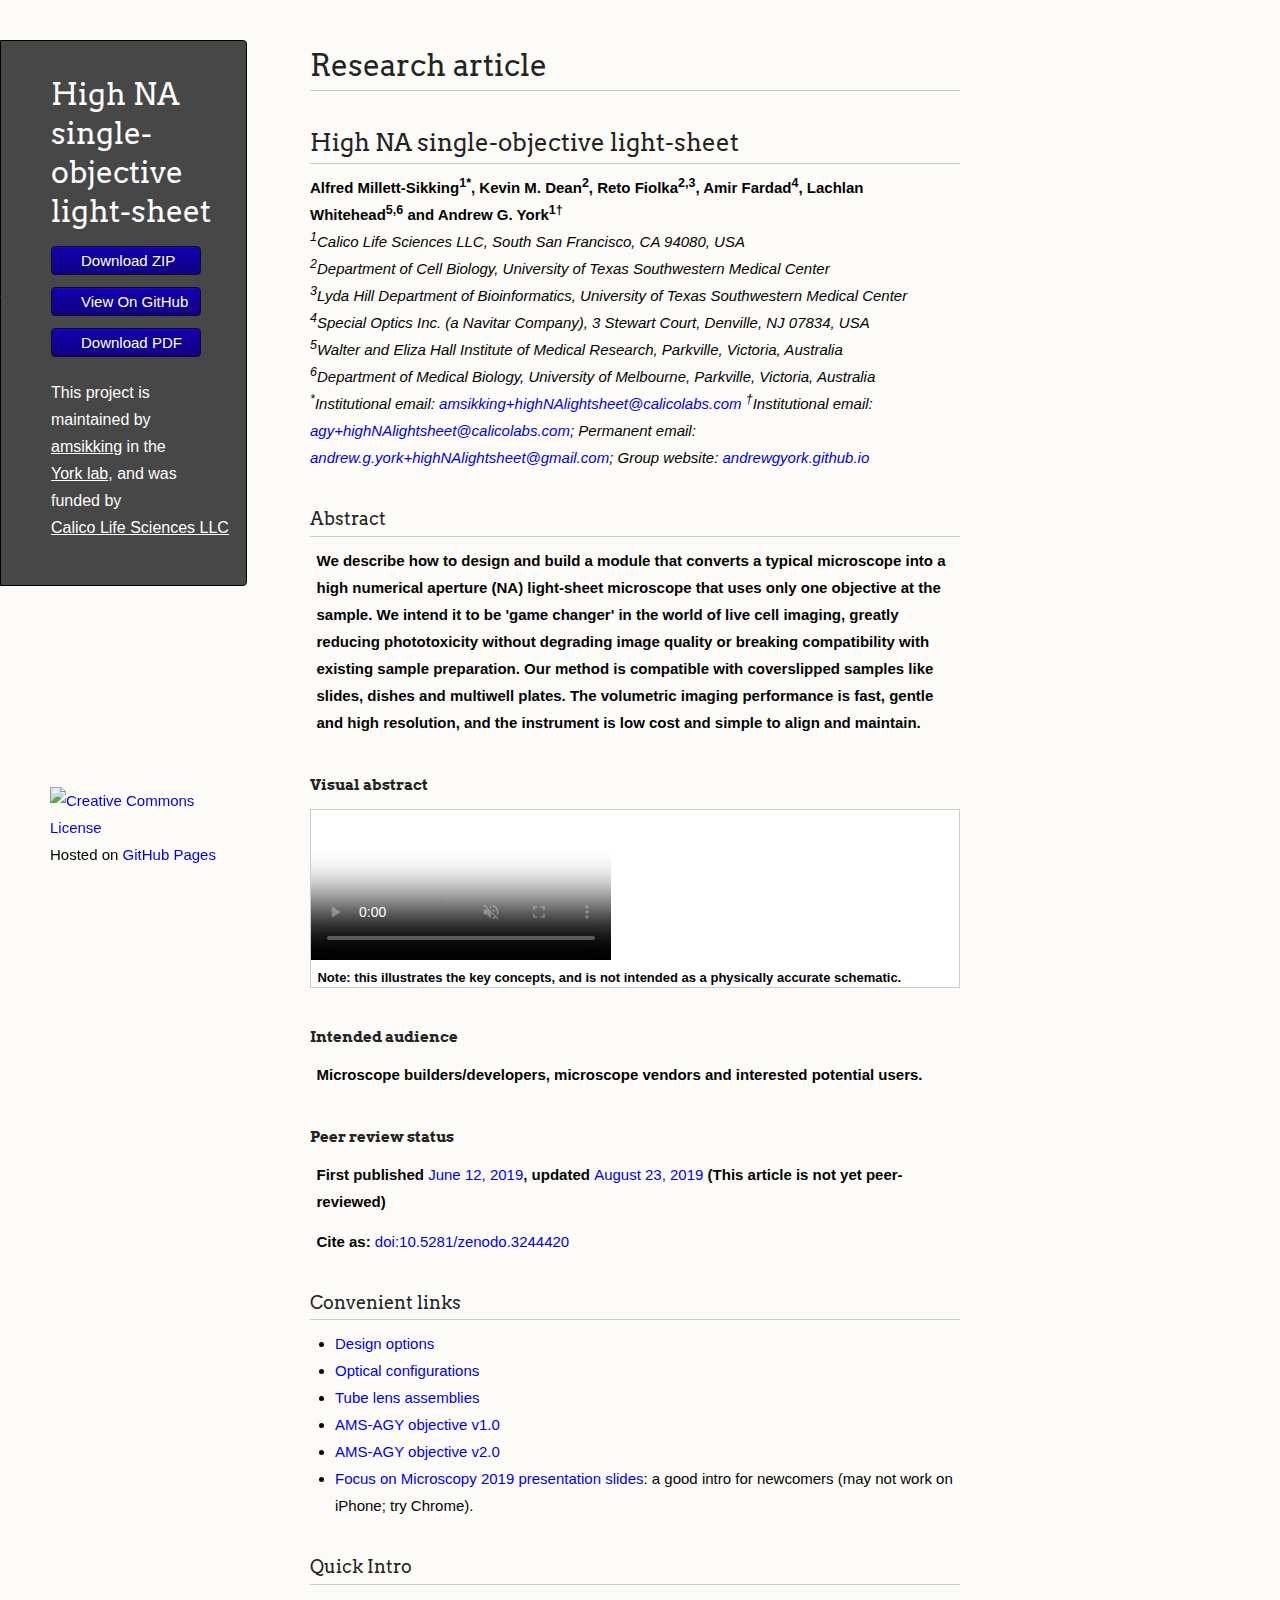
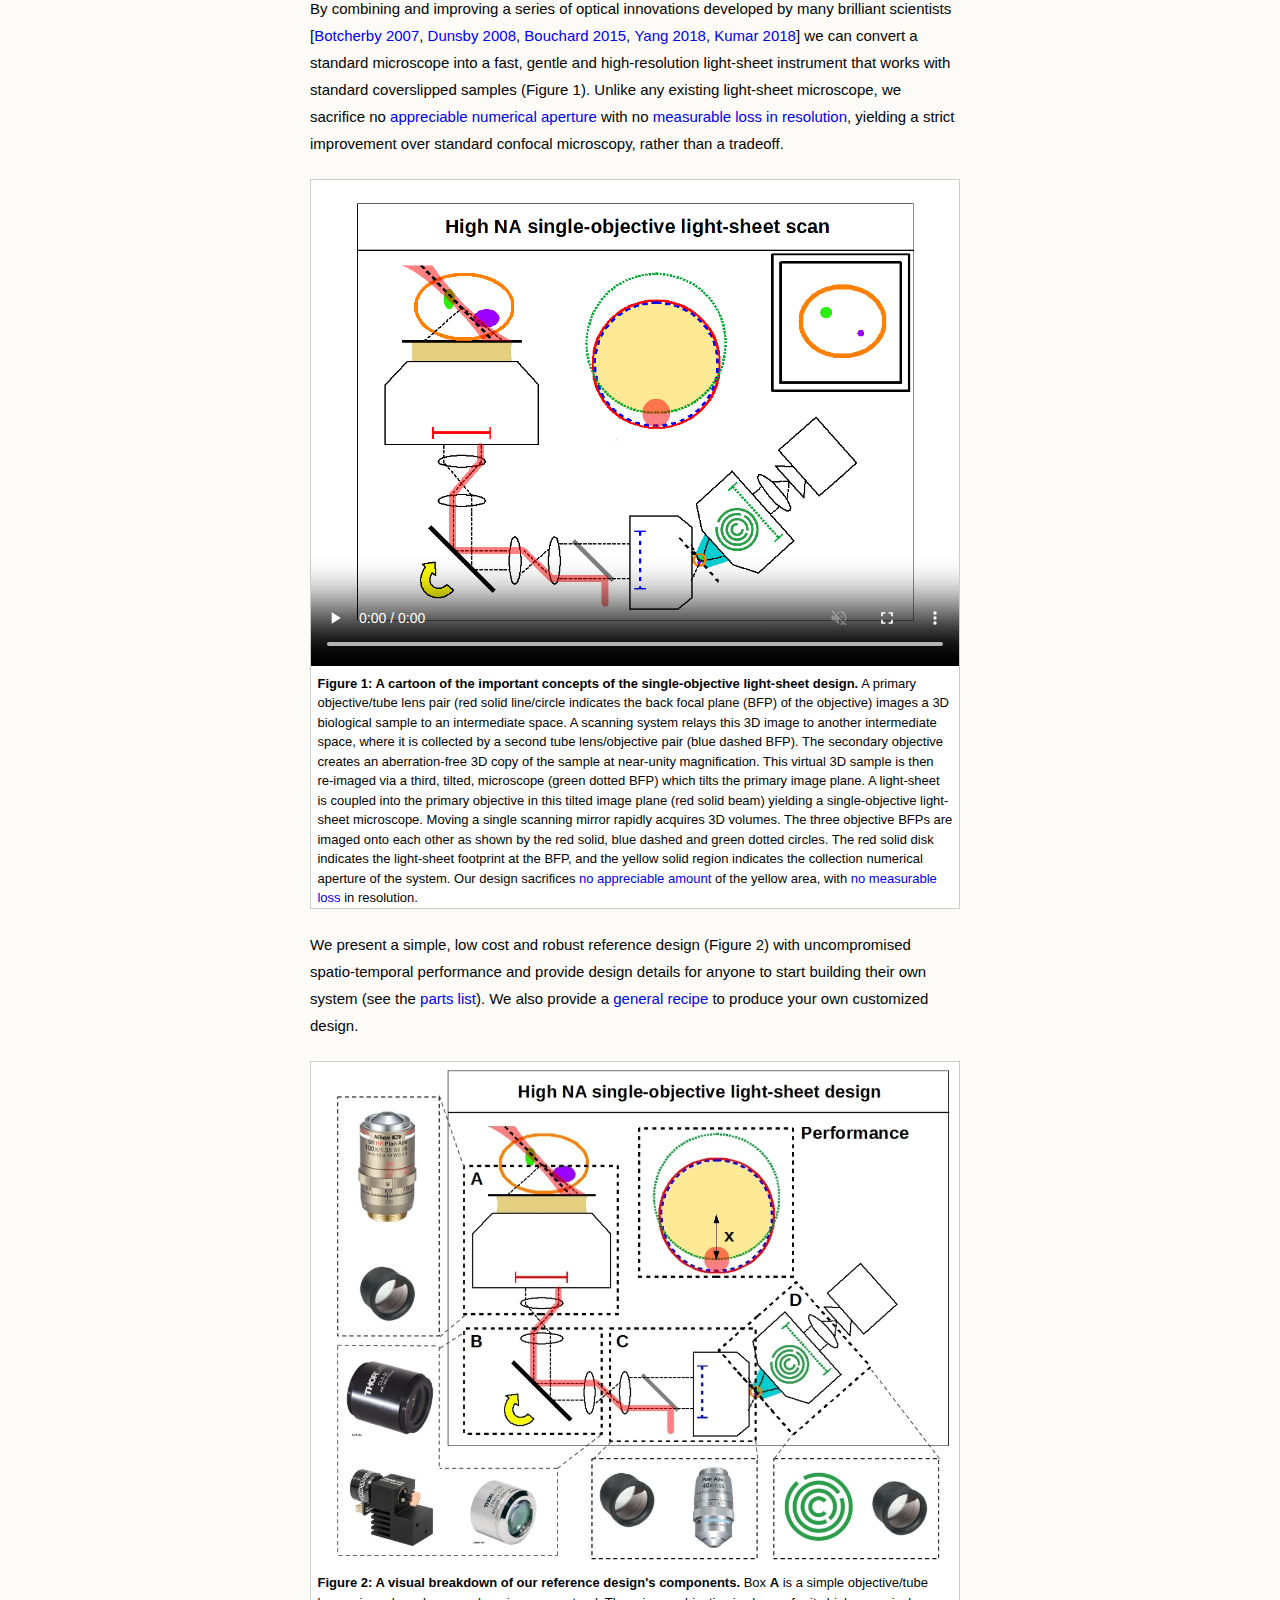
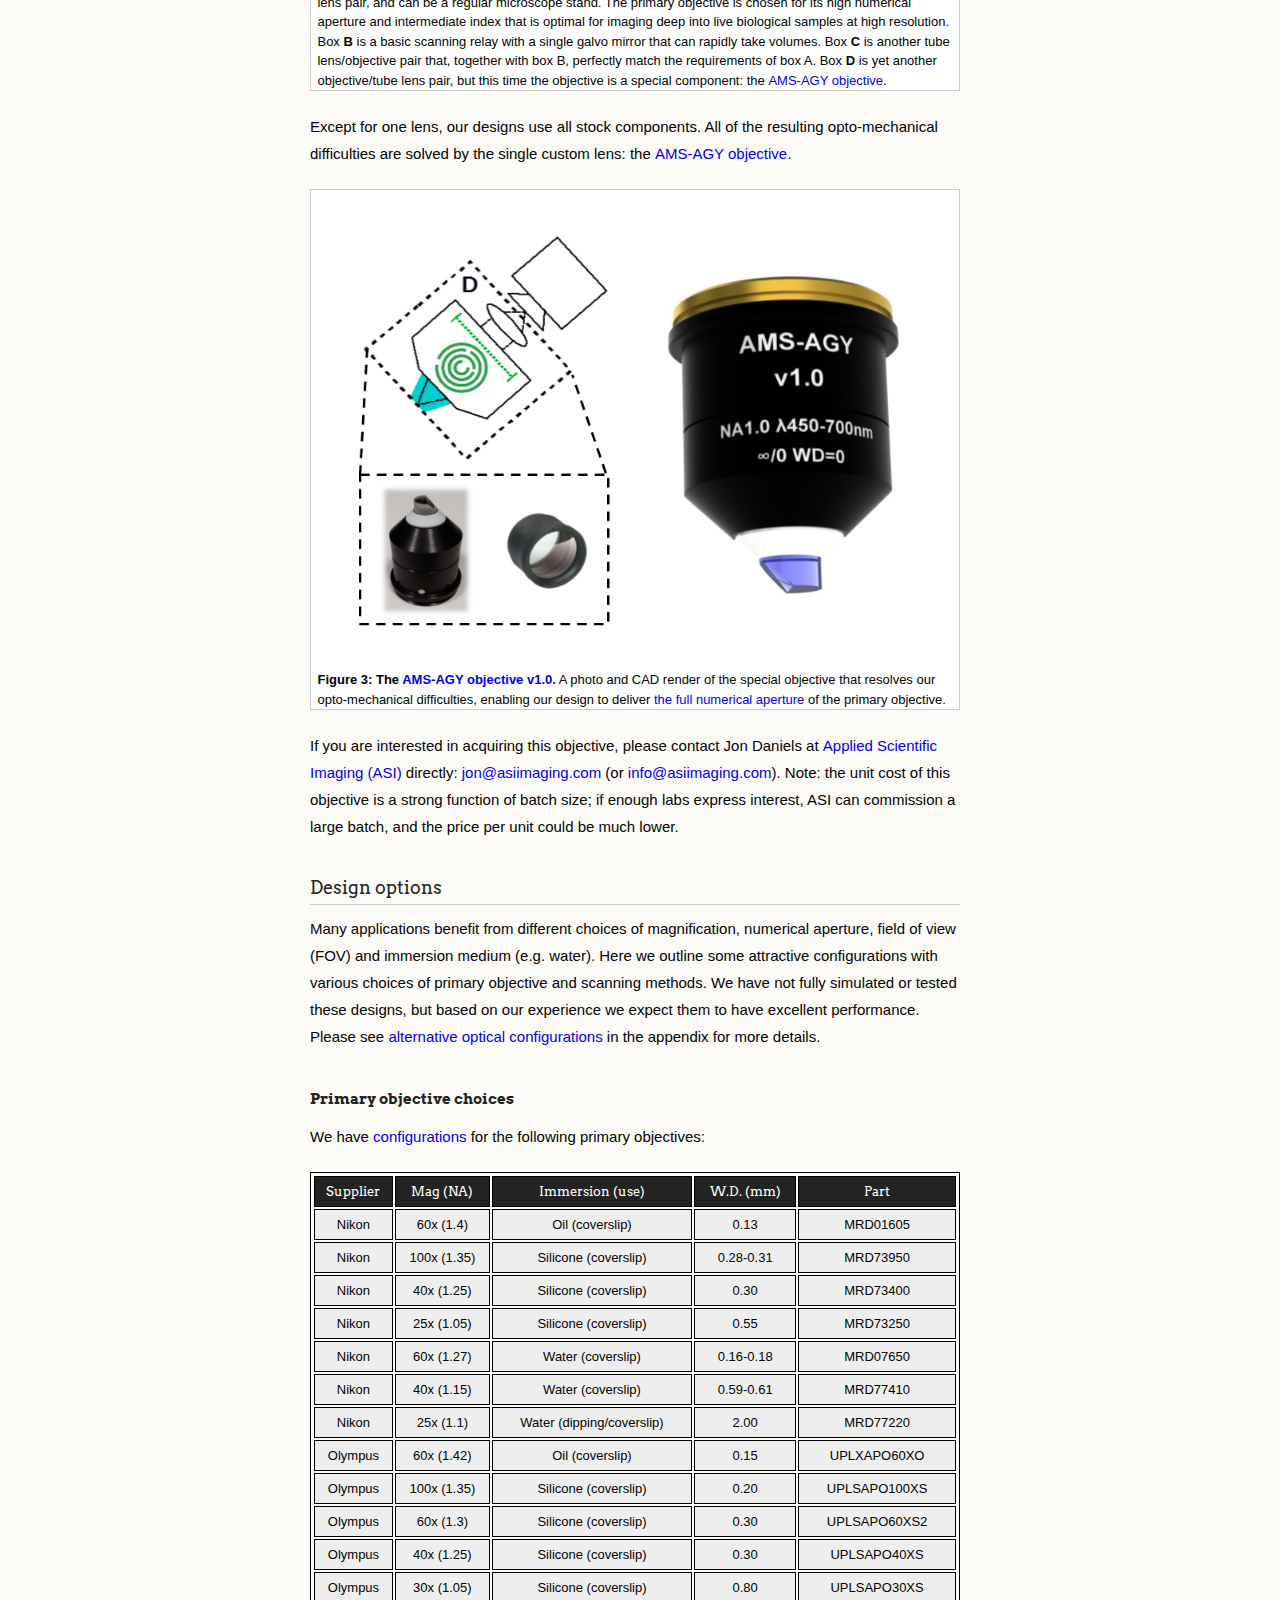
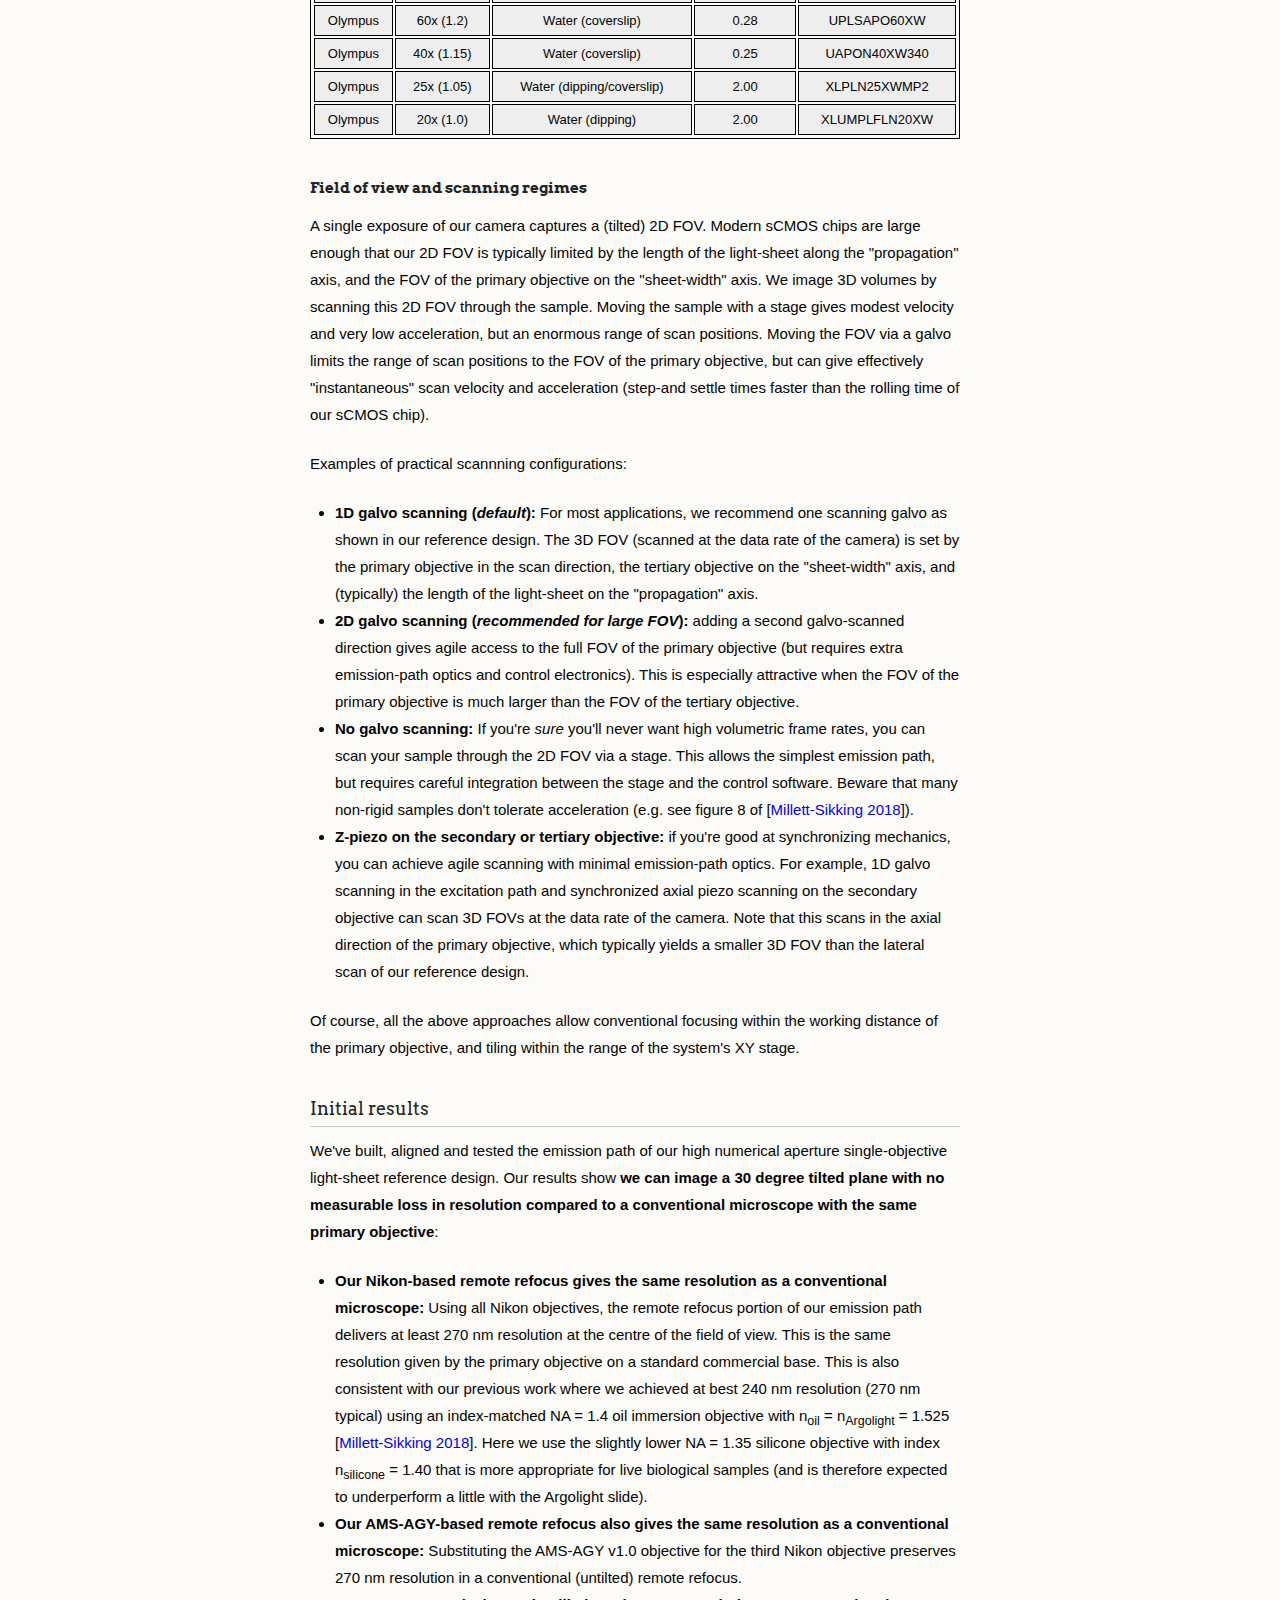
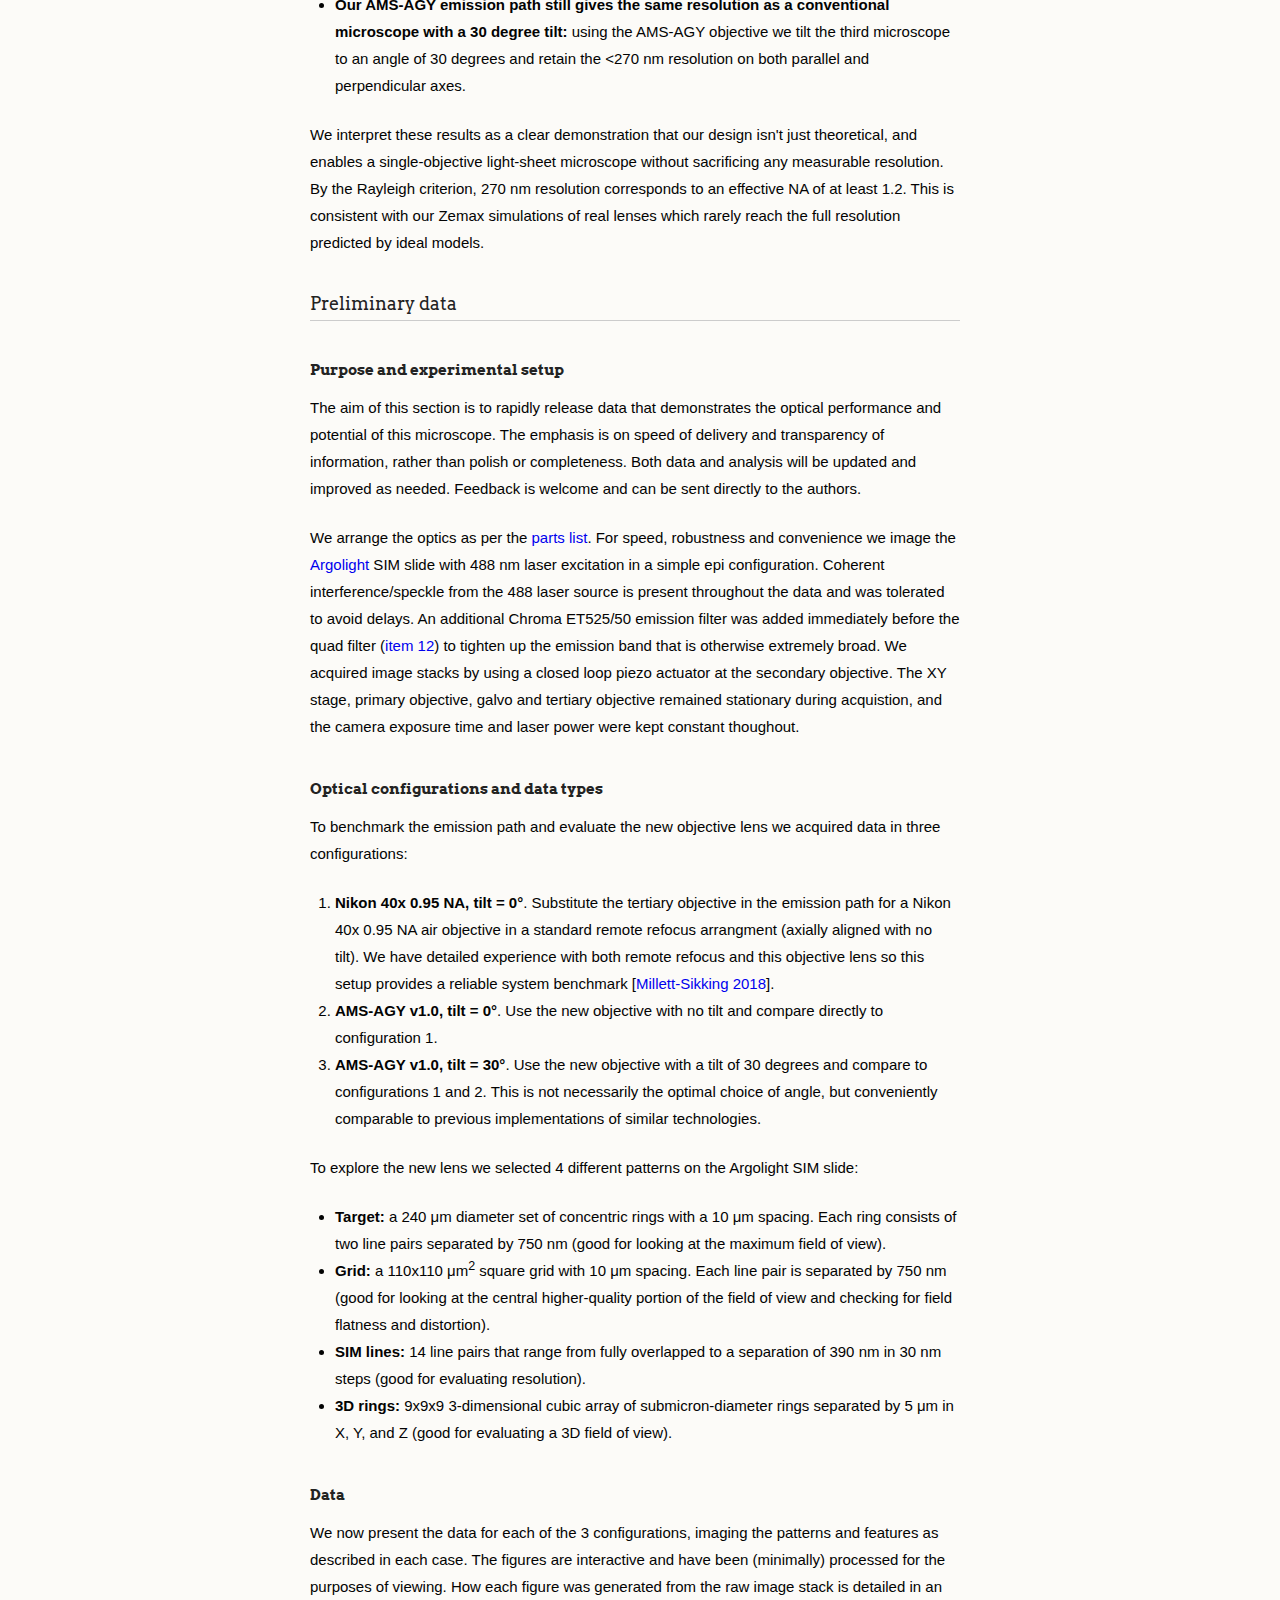
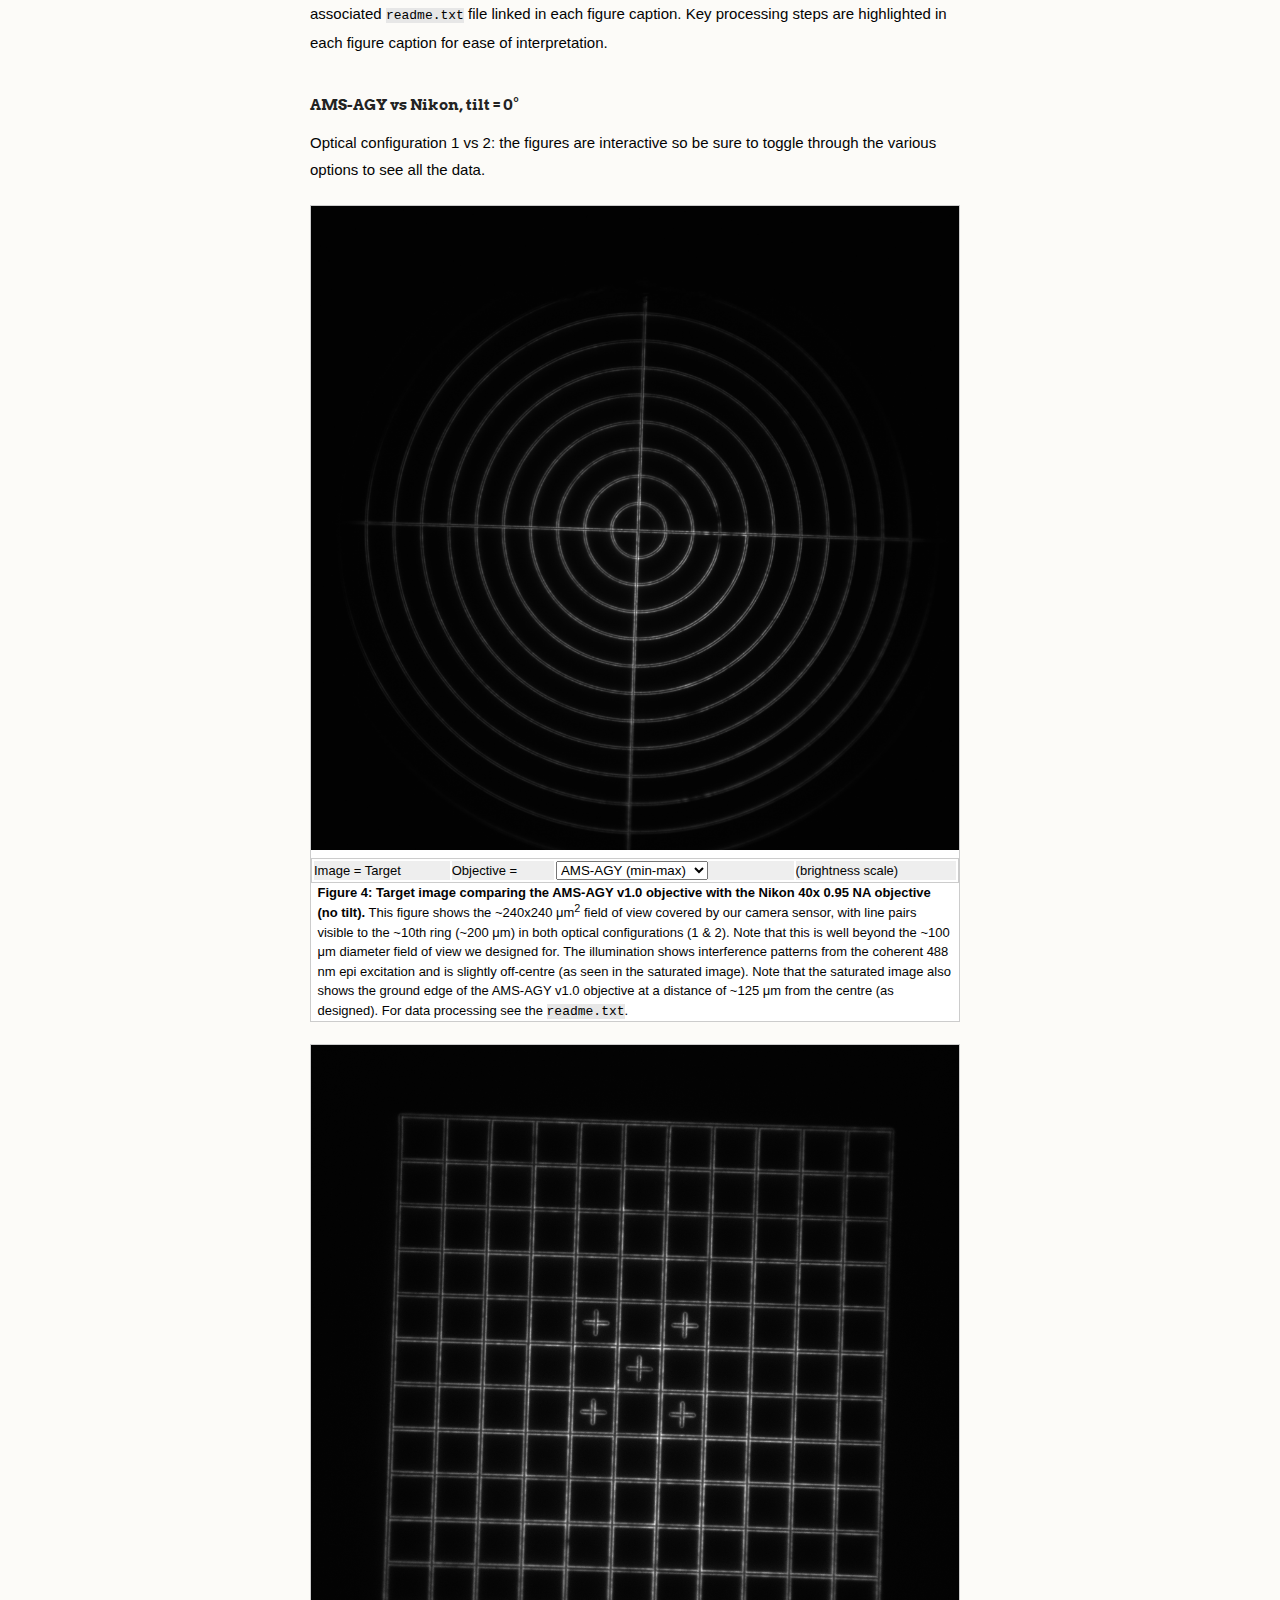
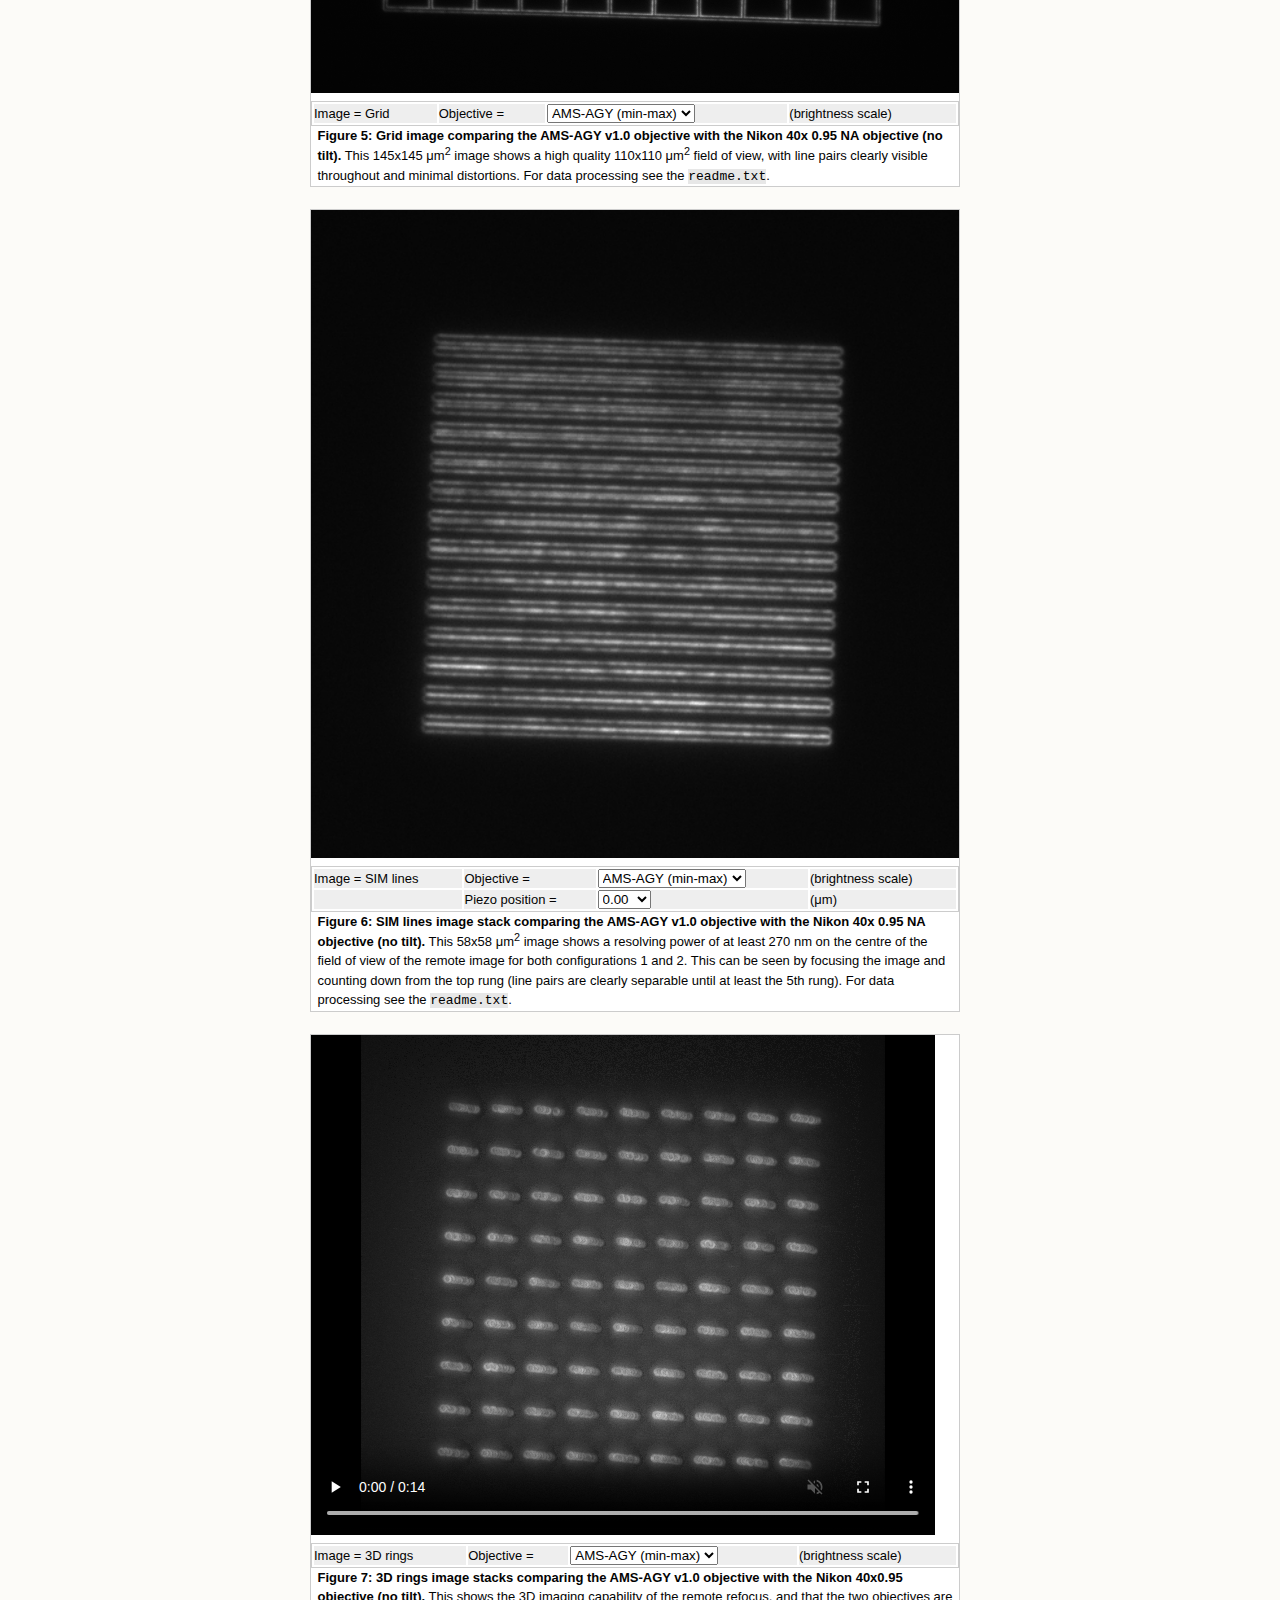
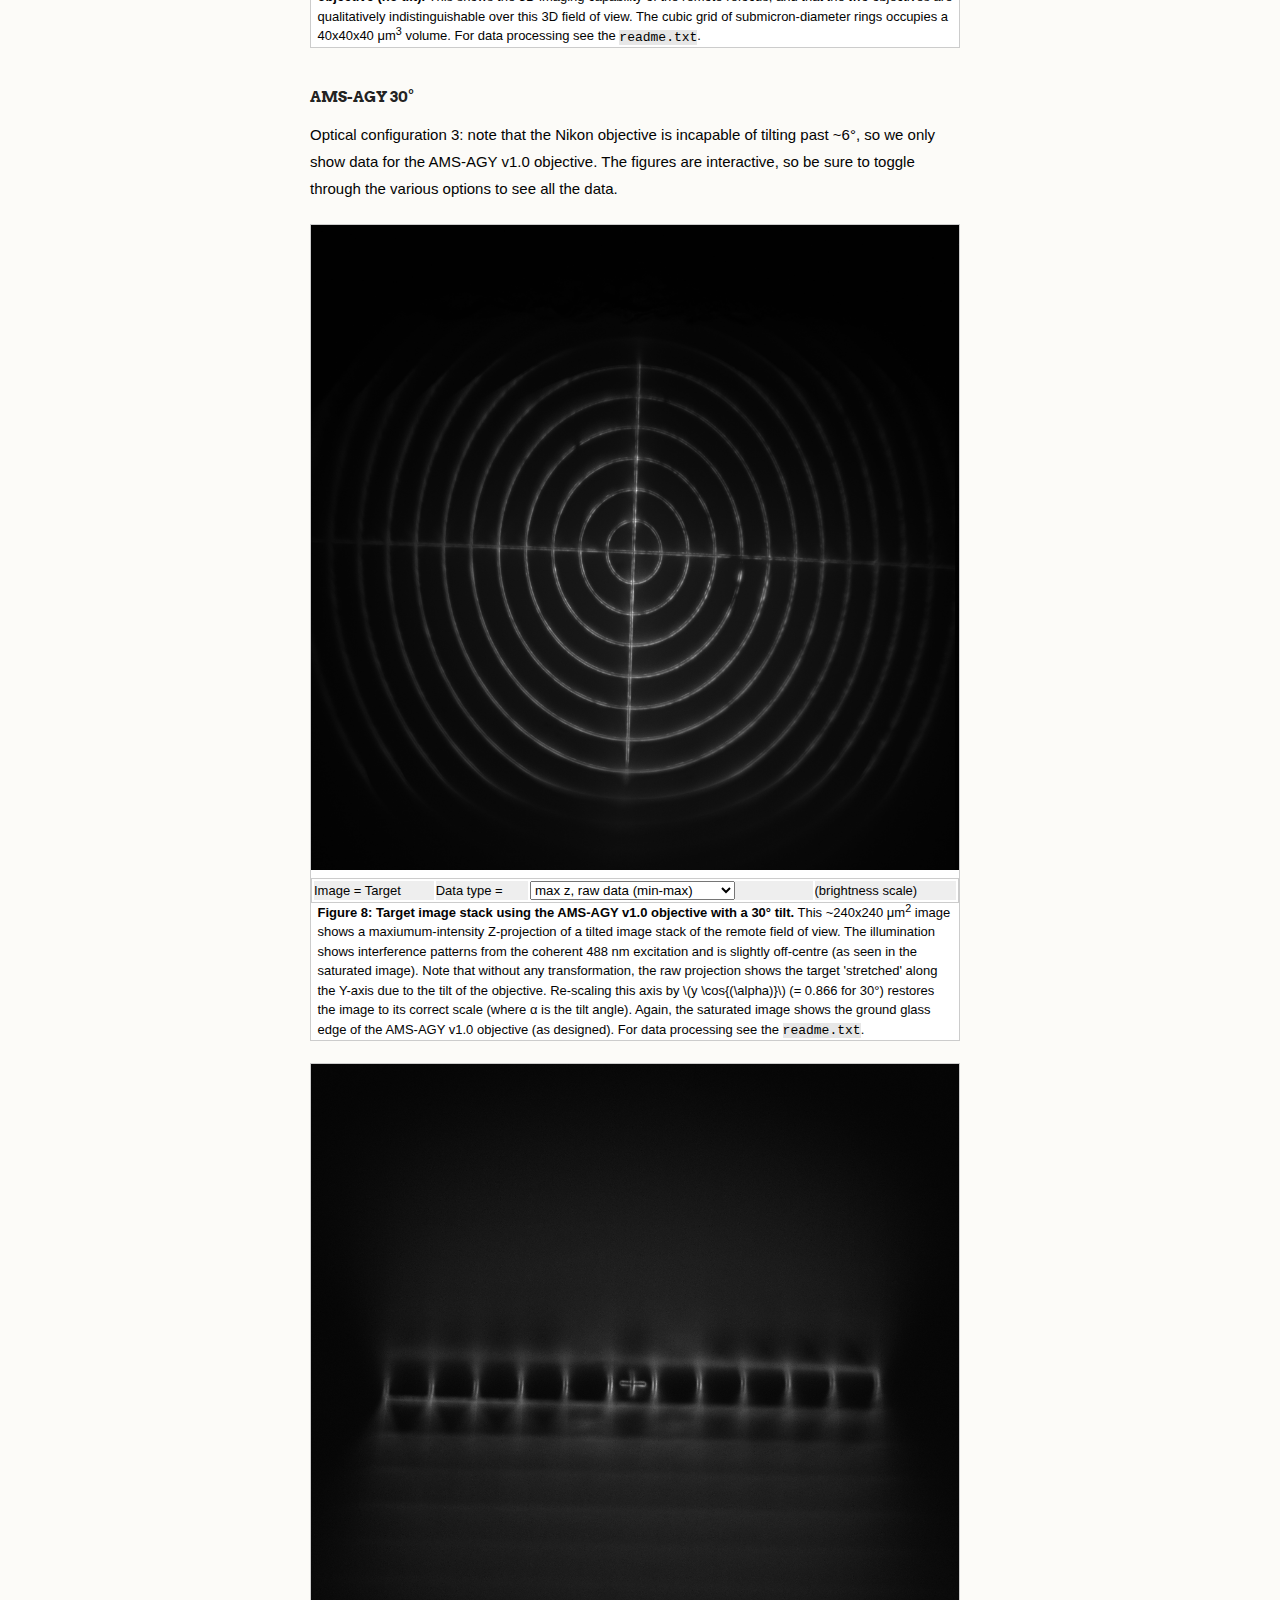
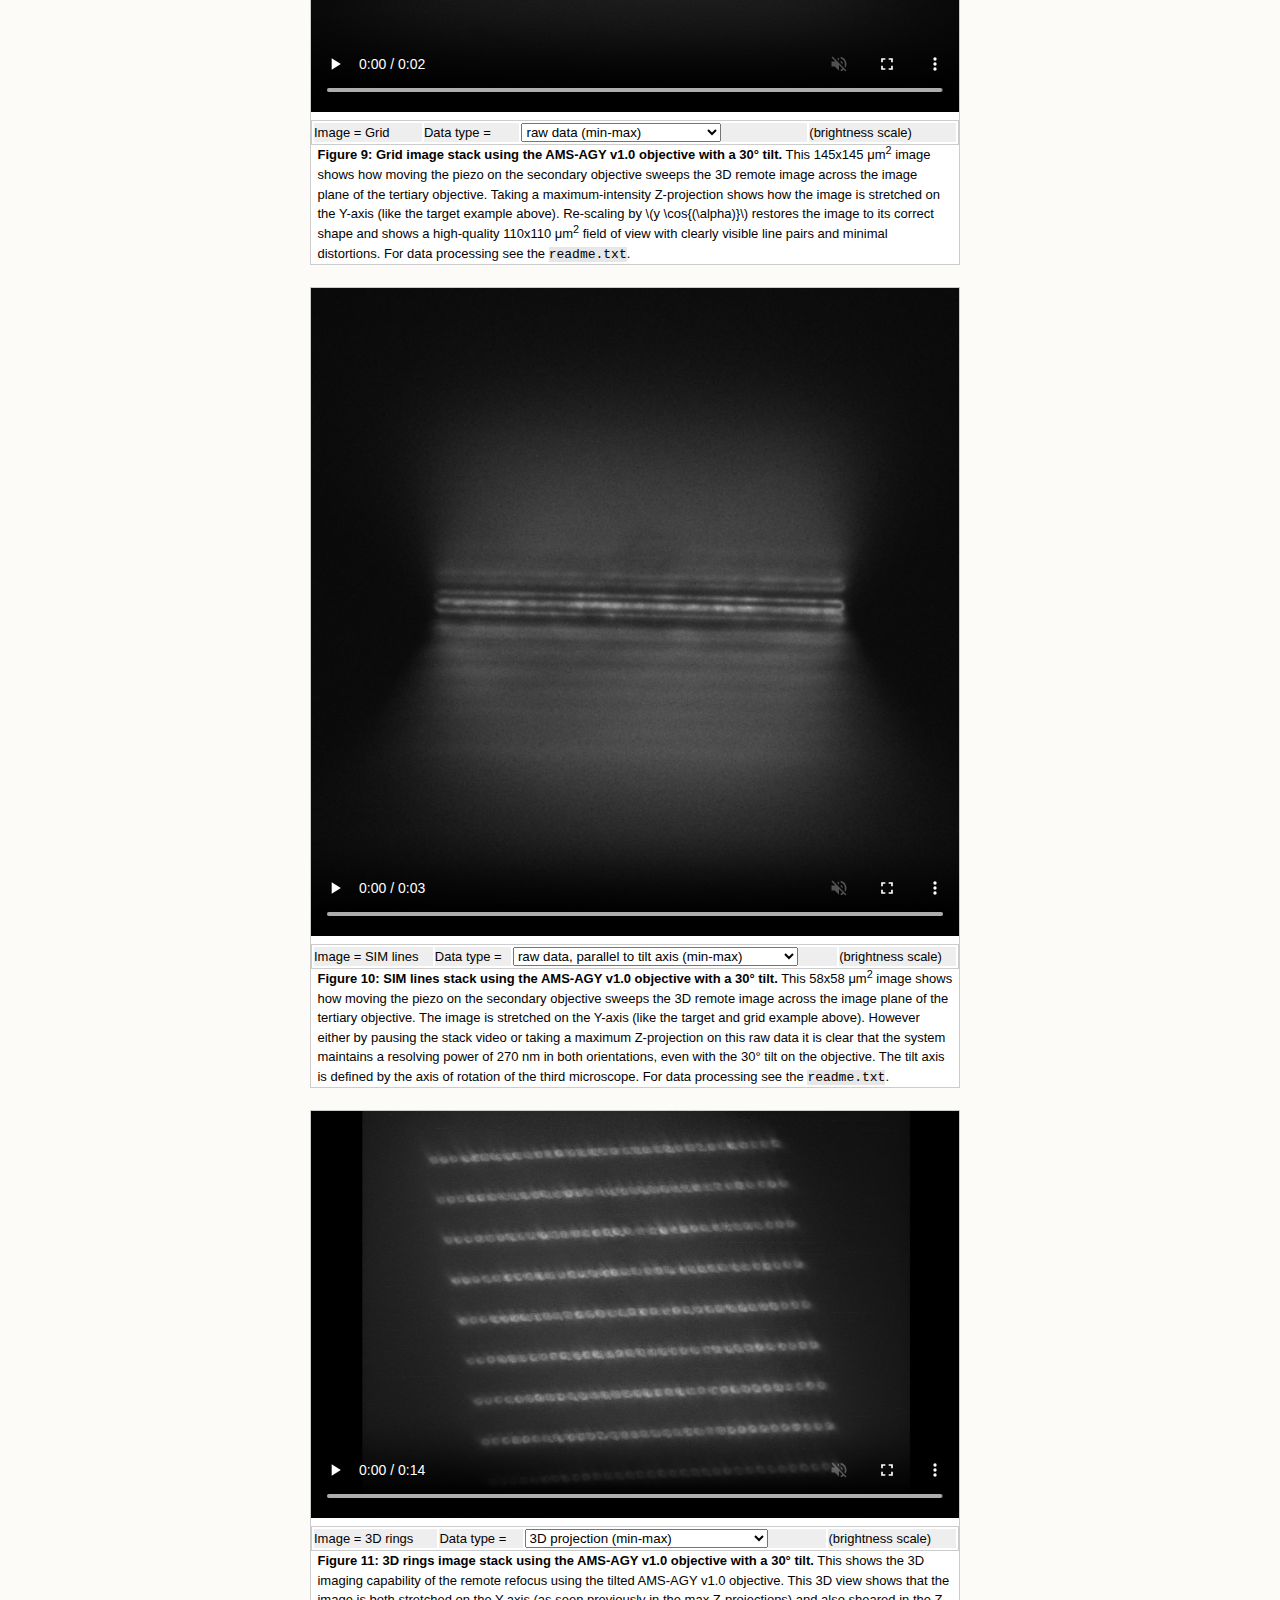
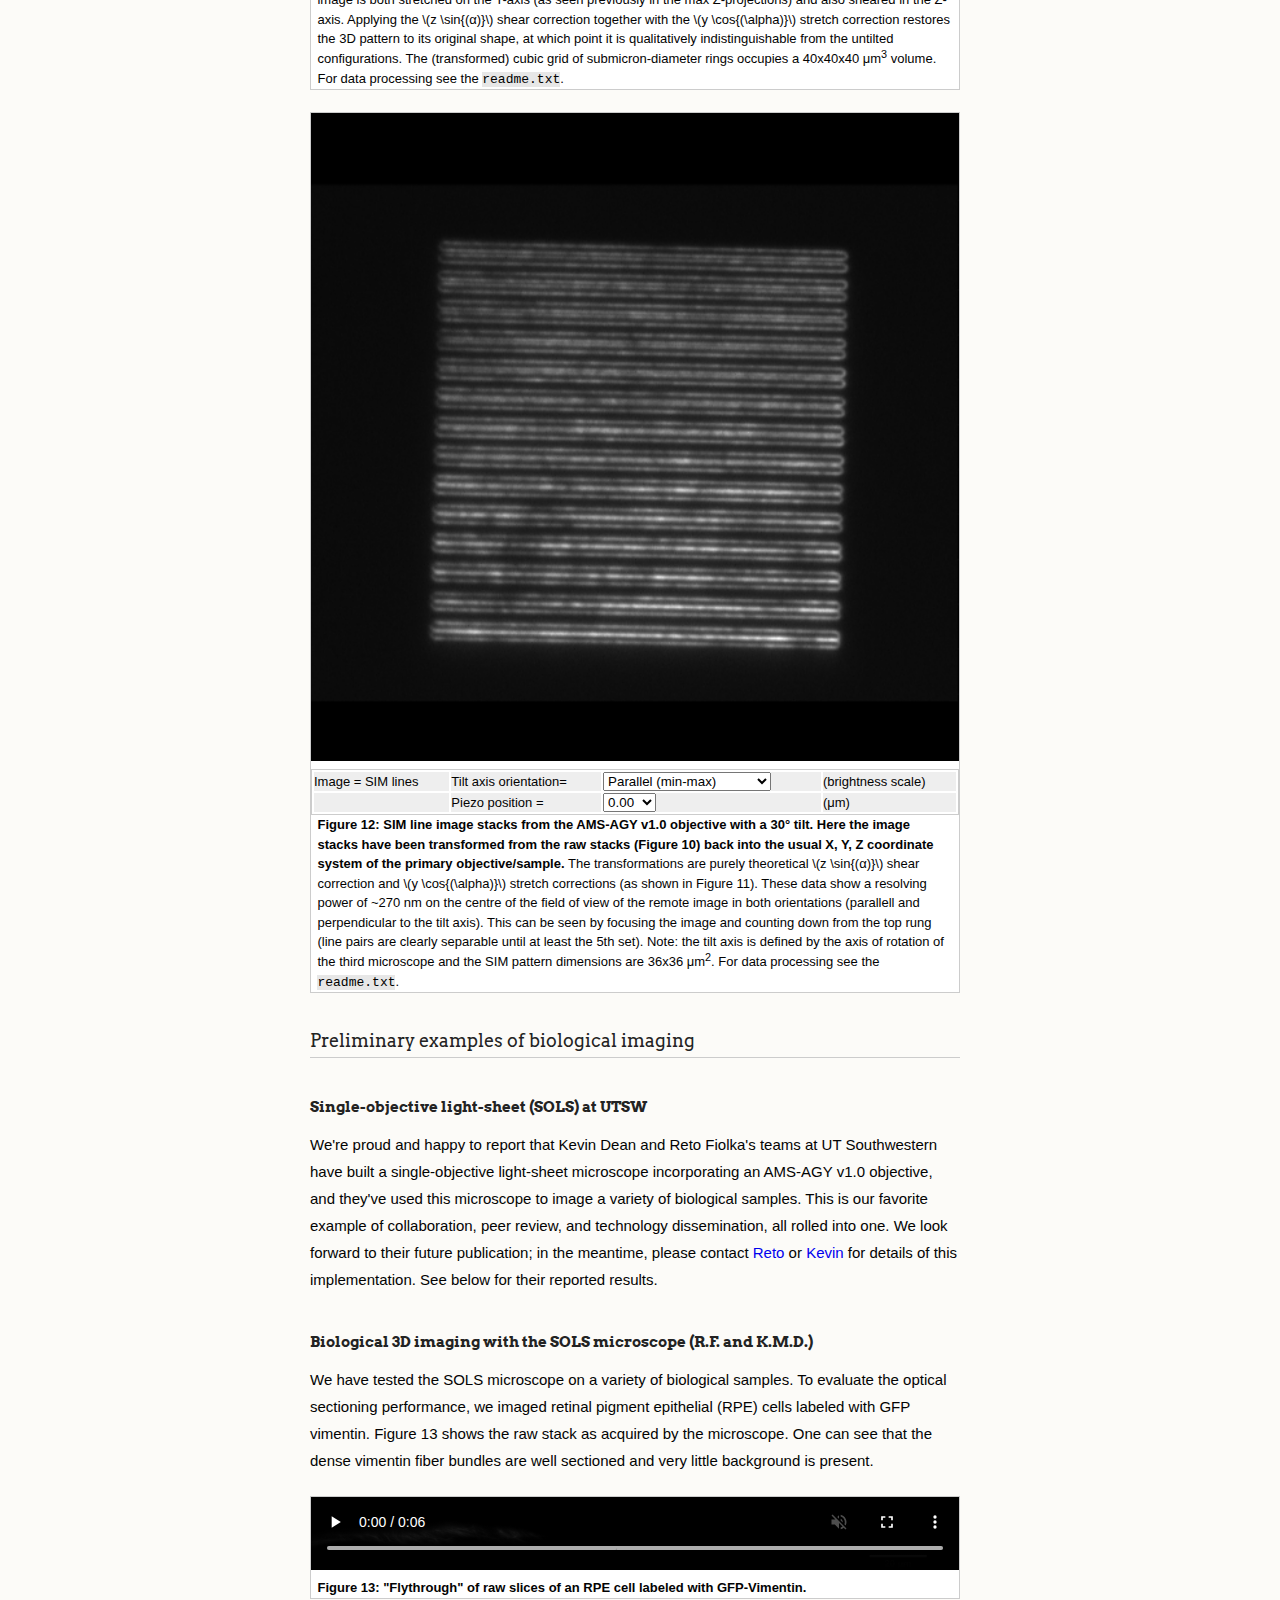
==== commit cf9de0d0: "Update index.html" ====
--- a/index.html
+++ b/index.html
@@ -116,6 +116,7 @@
 <li><a href="./appendix.html#Optical_configs">Optical configurations</a></li>
 <li><a href="./appendix.html#TL_assemblies">Tube lens assemblies</a></li>
 <li><a href="./appendix.html#AMS-AGY_v1.0">AMS-AGY objective v1.0</a></li>
+<li><a href="./appendix.html#AMS-AGY_v2.0">AMS-AGY objective v2.0</a></li>
 <li><a href="https://docs.google.com/presentation/d/e/2PACX-1vRIwXpX4IkhVHNha-SlVtEIfNCyUP2Lgmd0w3sIYsaPcLyWO93ec1NDzQRGg6Ws8N22PvYaNCGyIjB9/pub?start=false&loop=false&delayms=60000">
 Focus on Microscopy 2019 presentation slides</a>: a good intro for newcomers (may not work on iPhone; try Chrome).</li>
 </ul>
